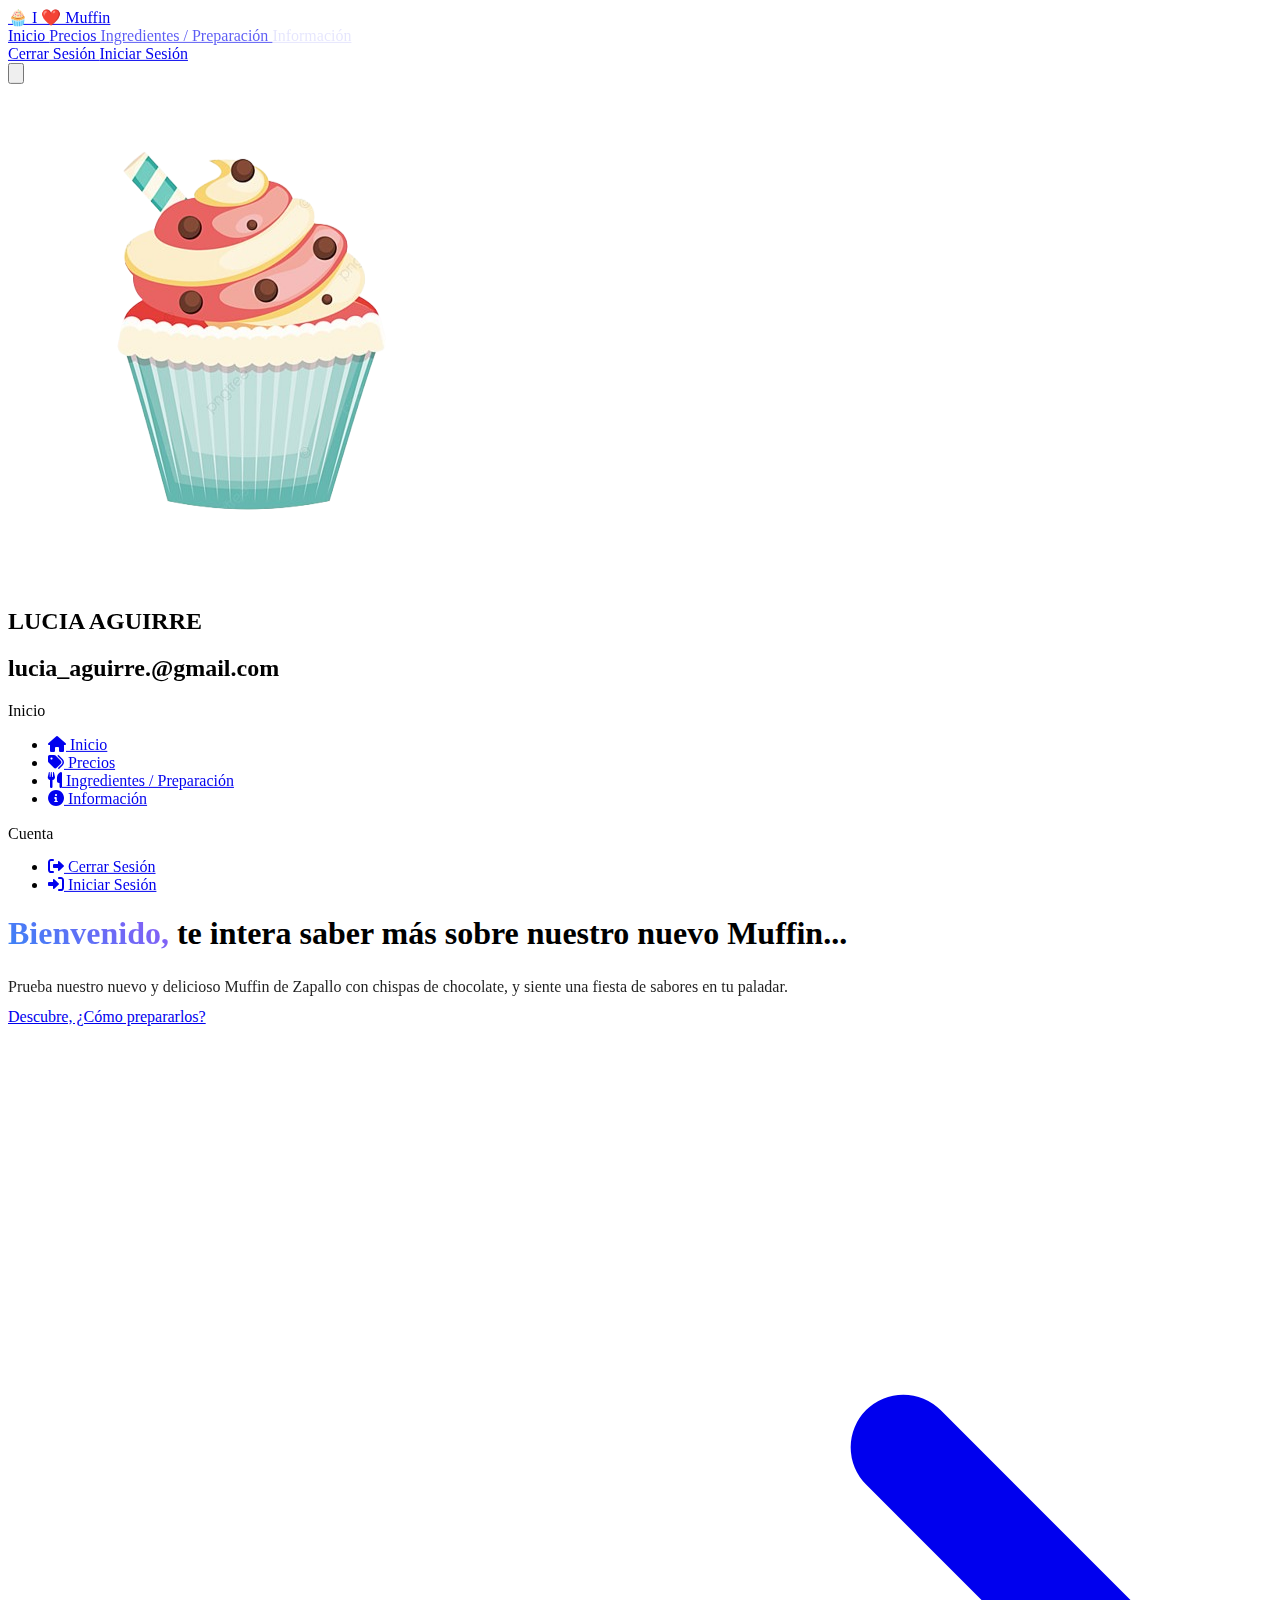
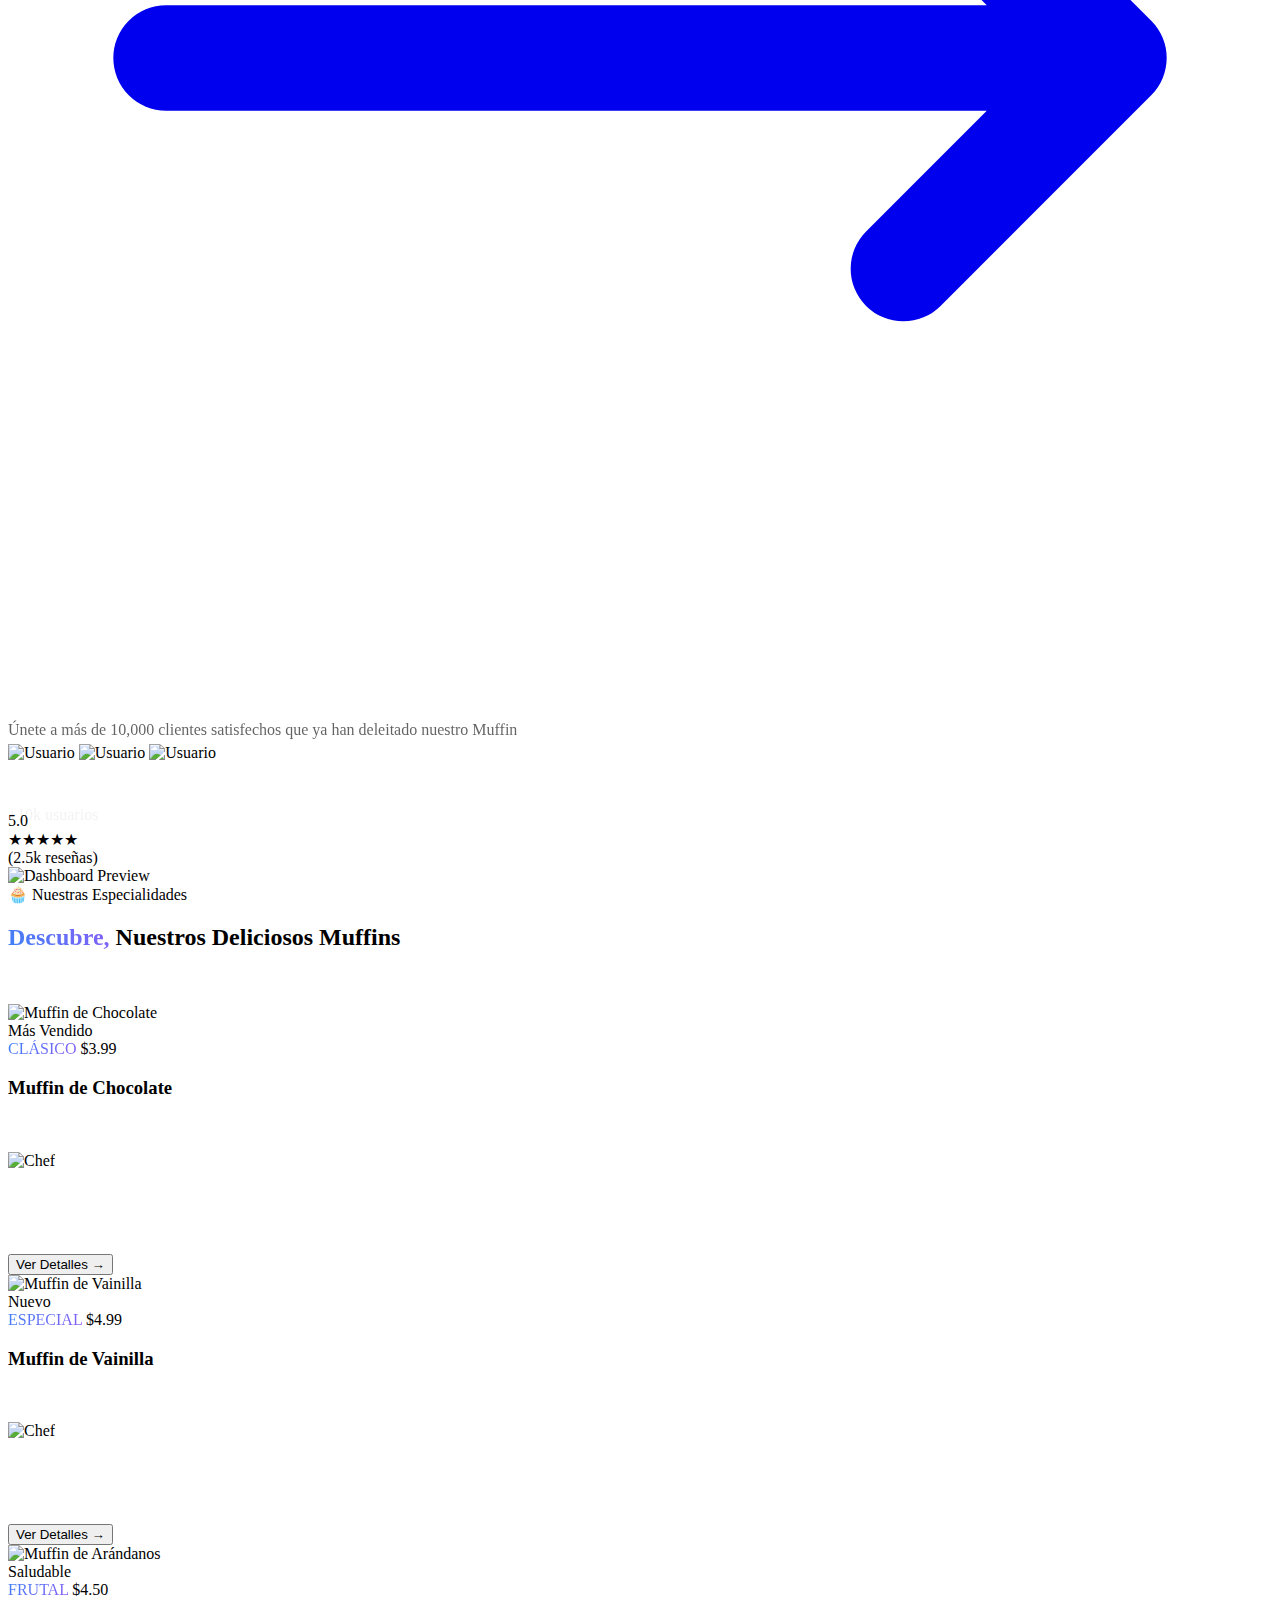
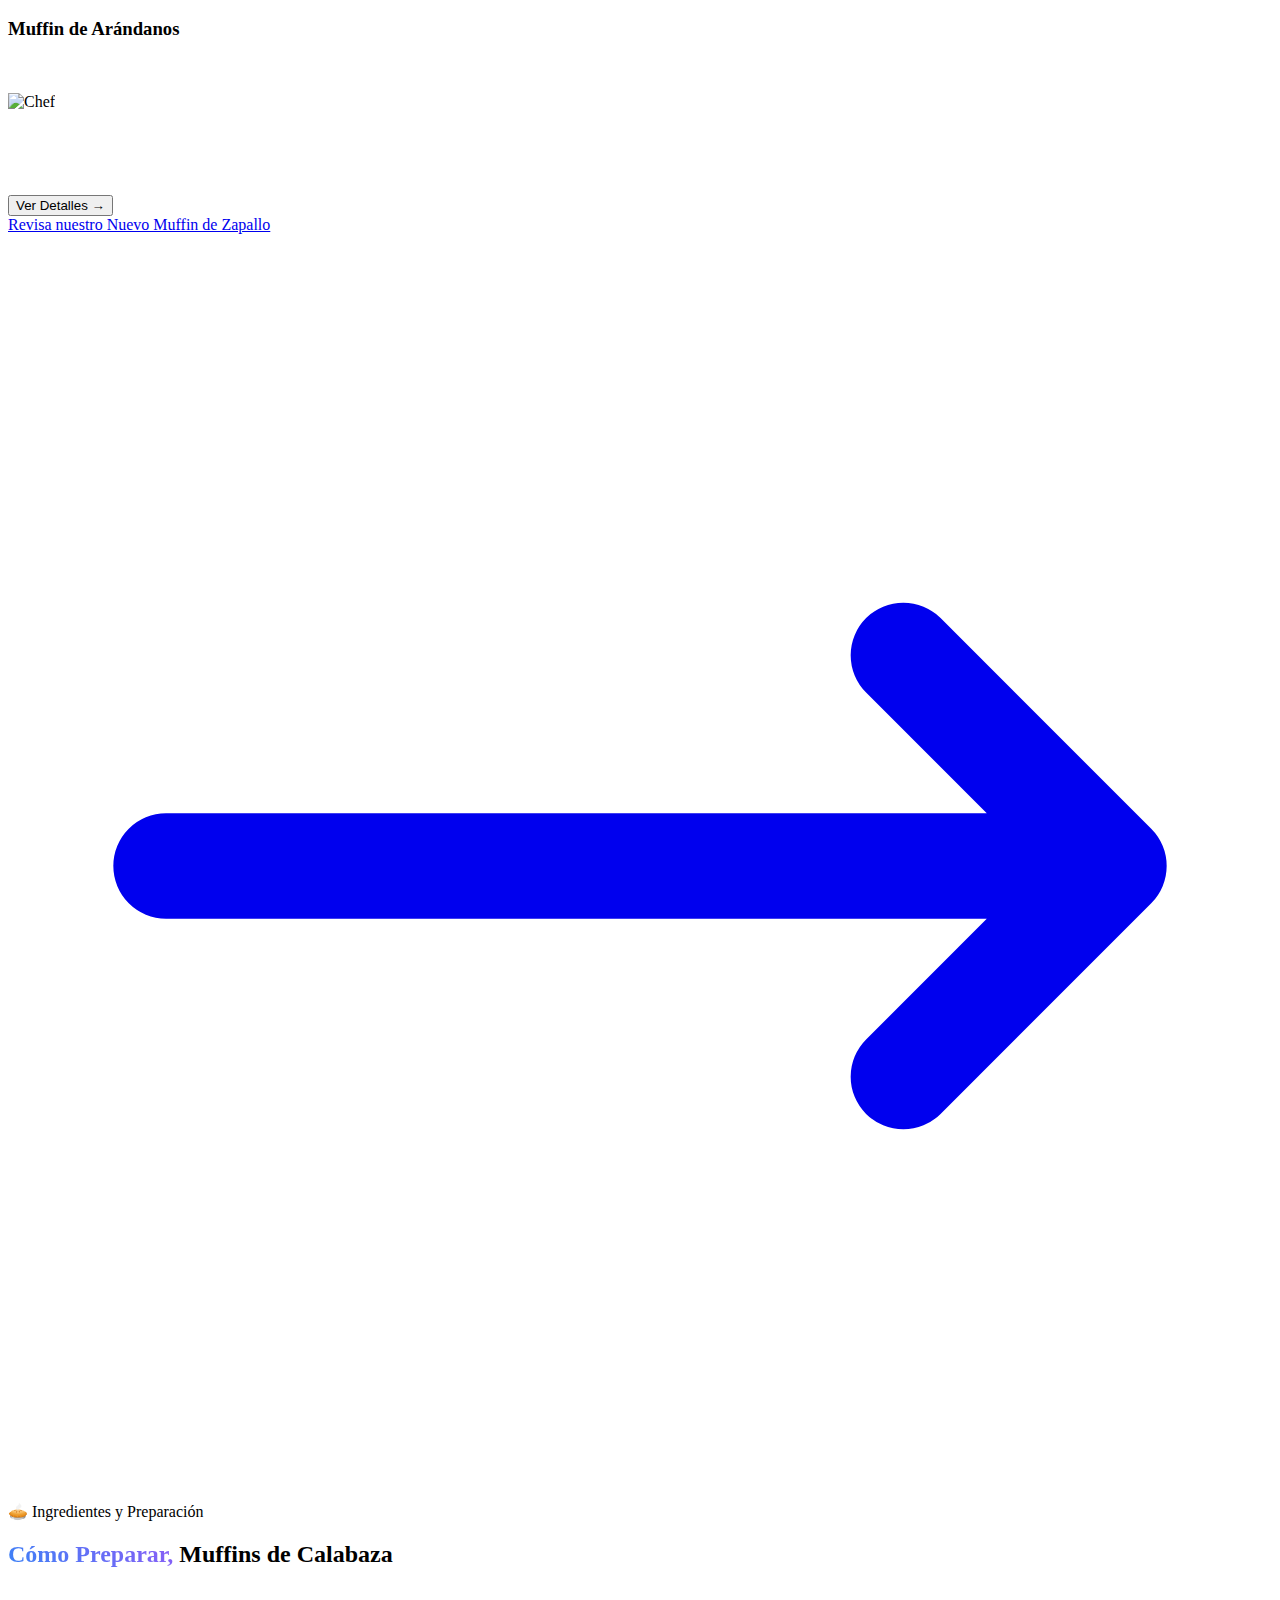
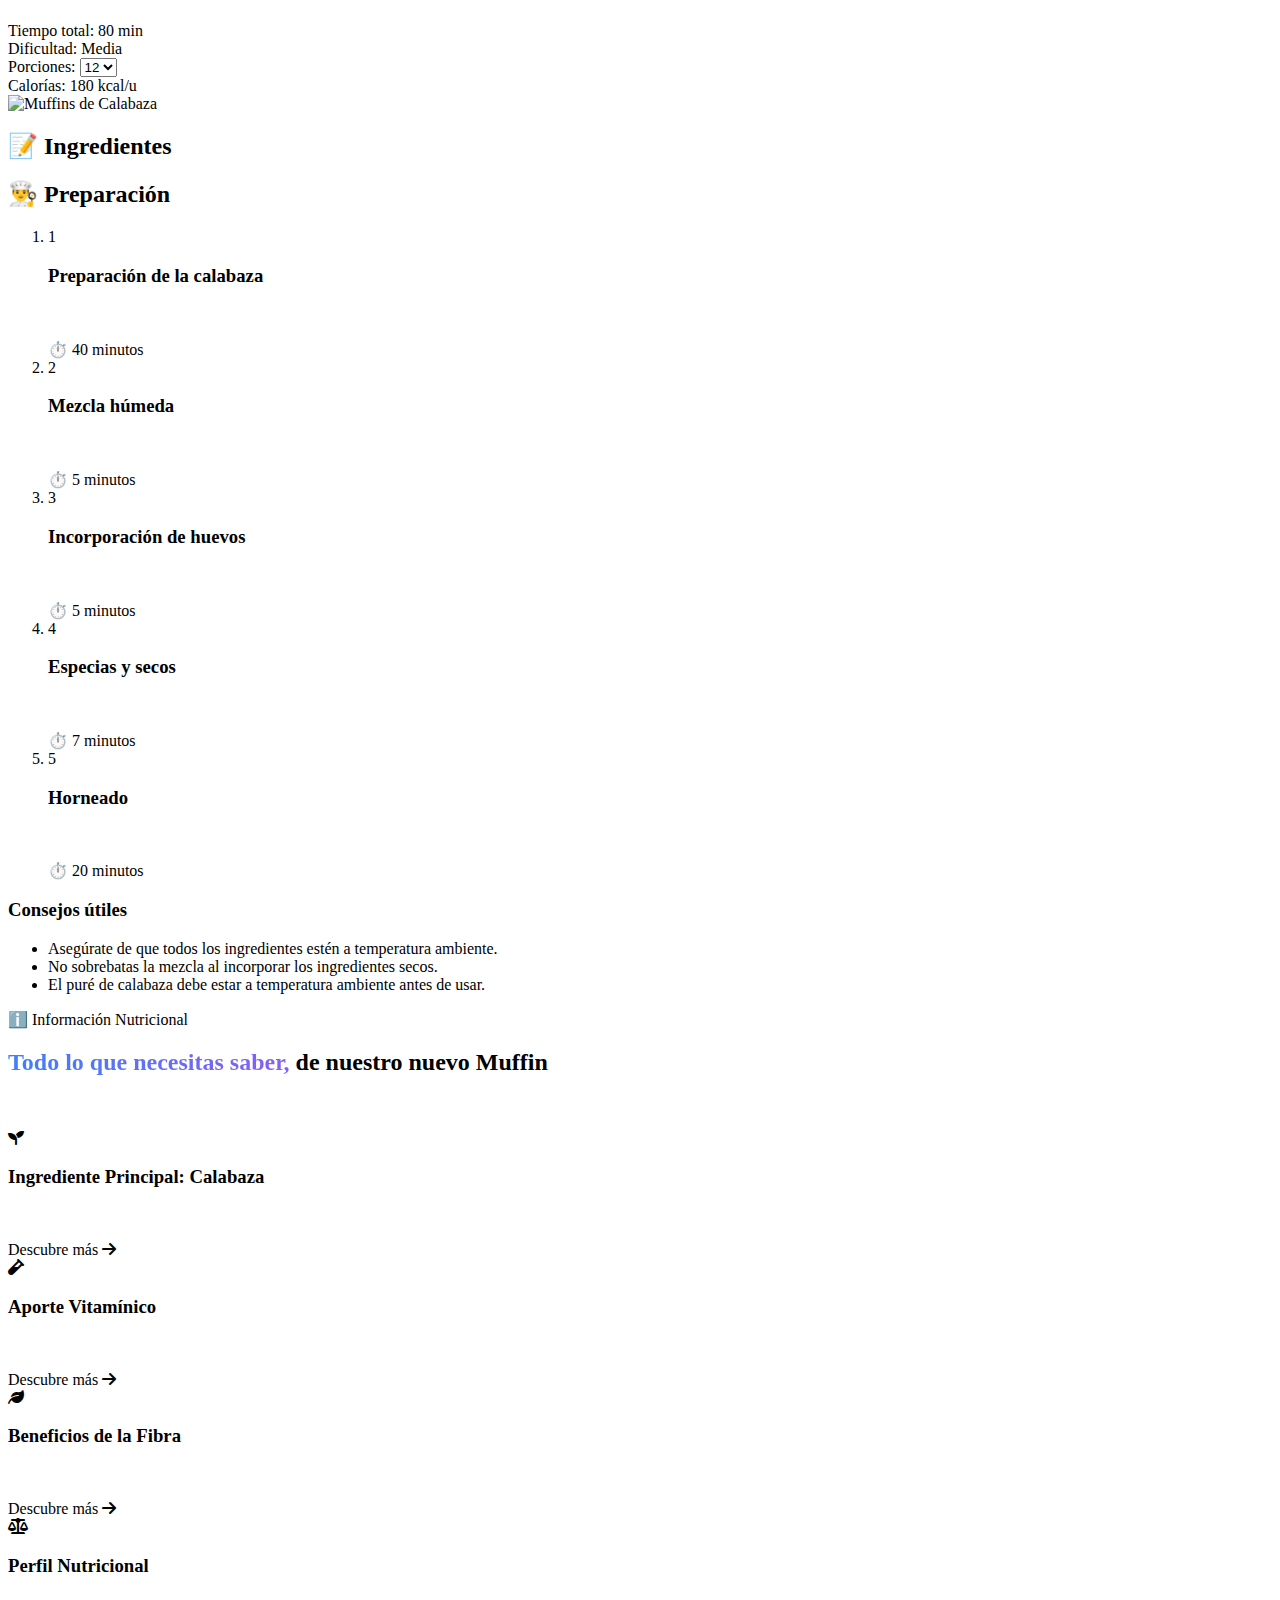
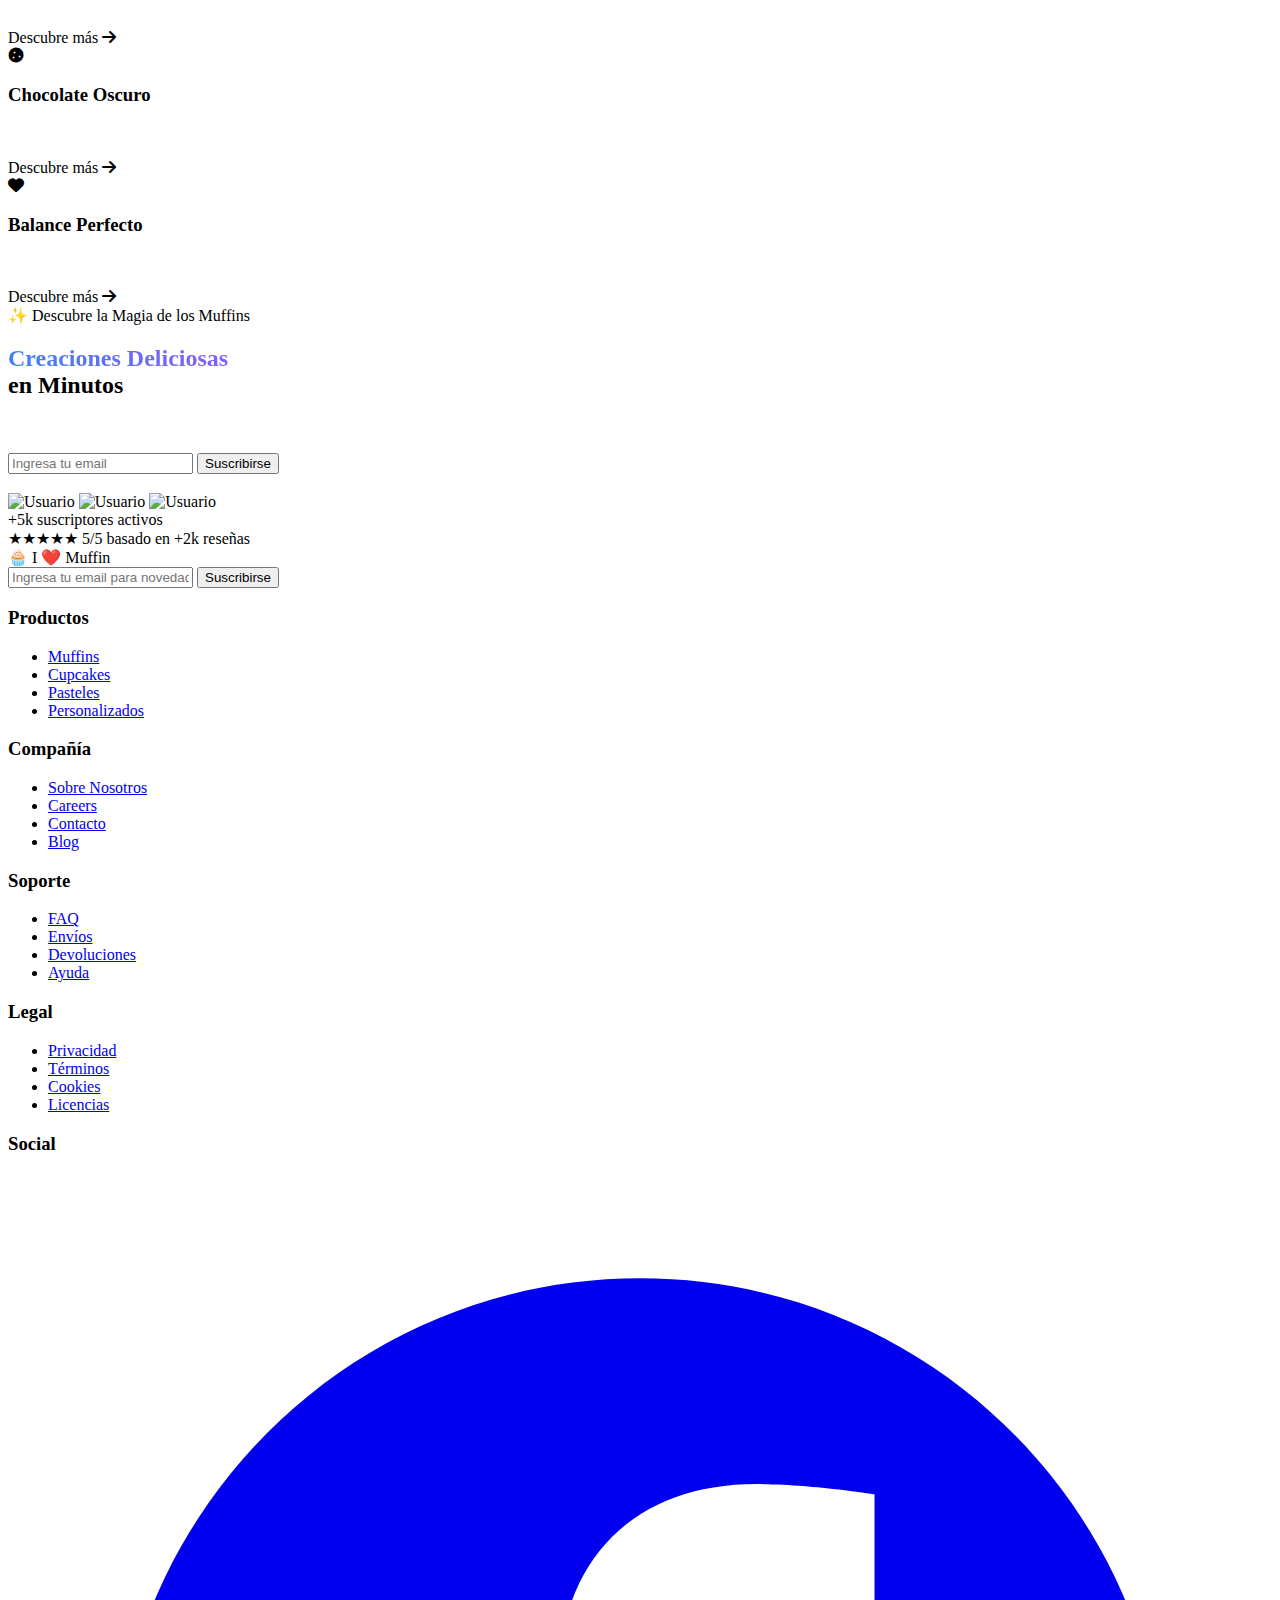
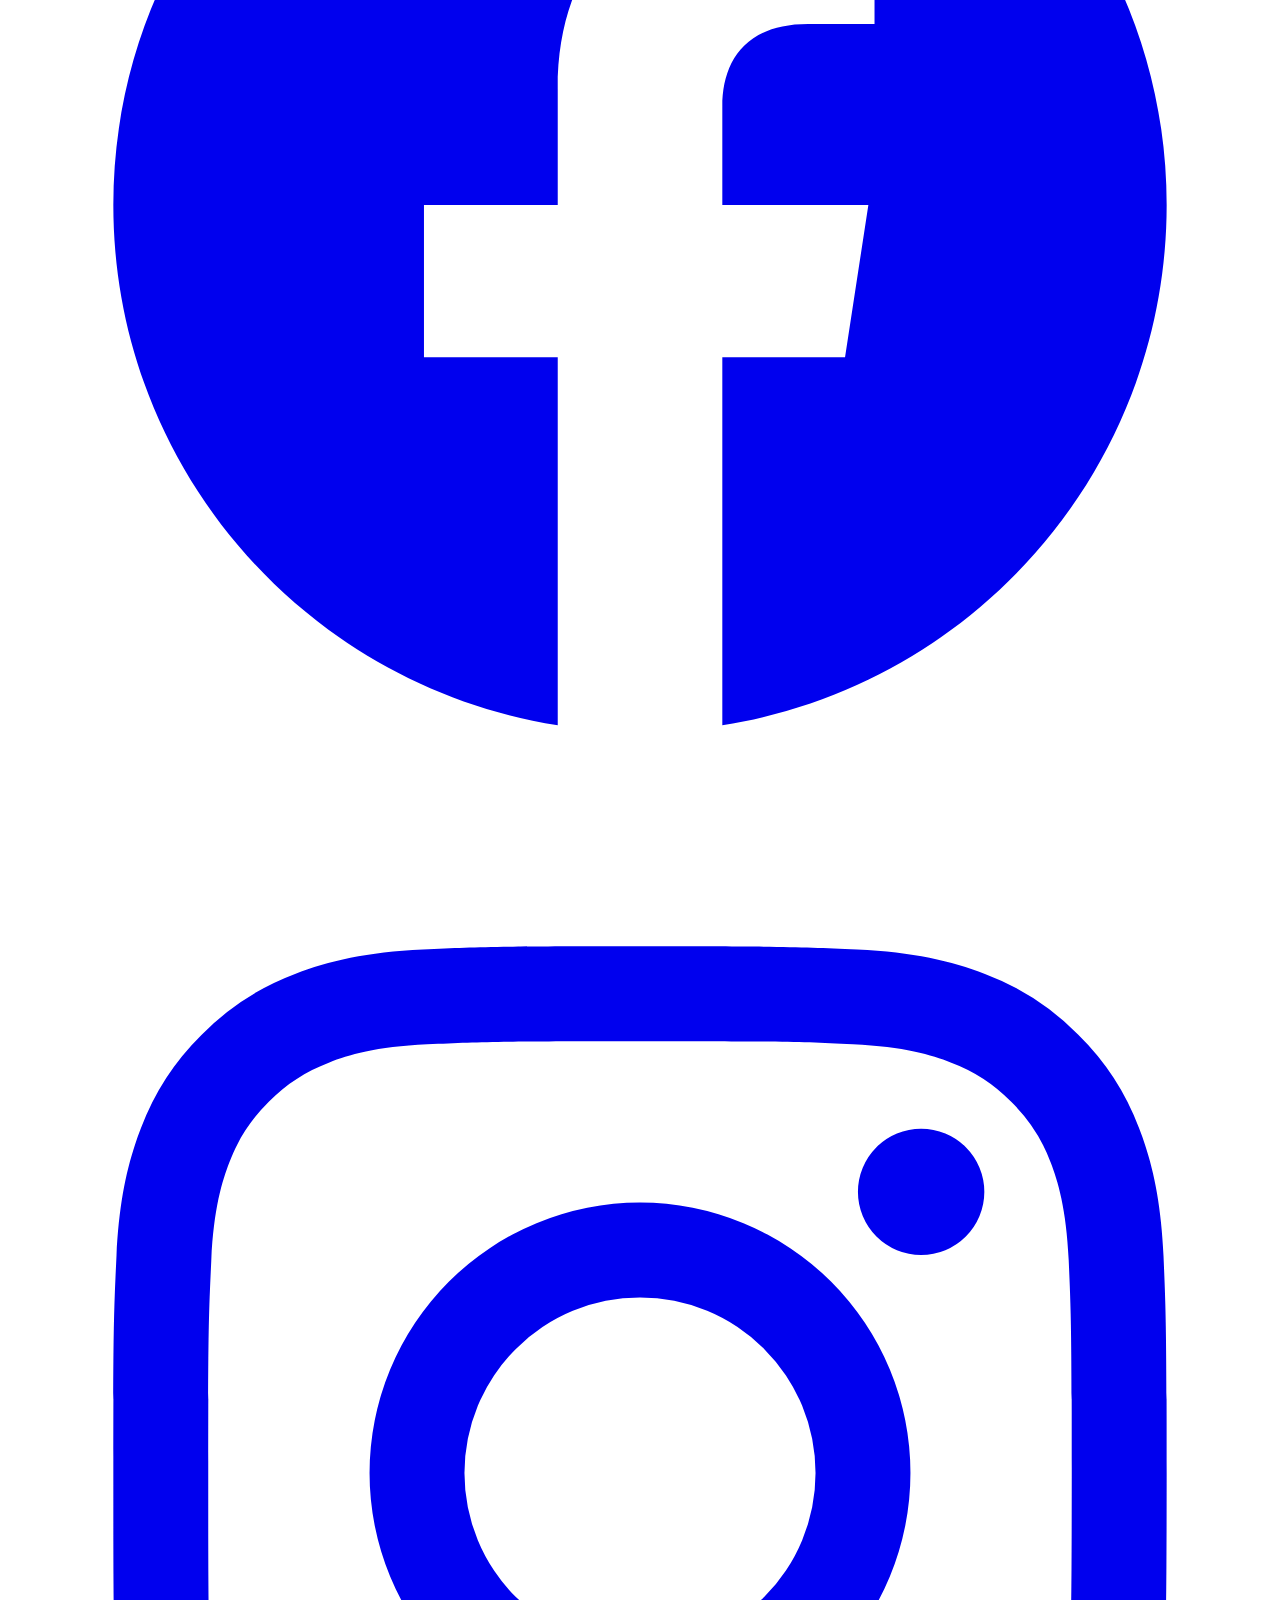
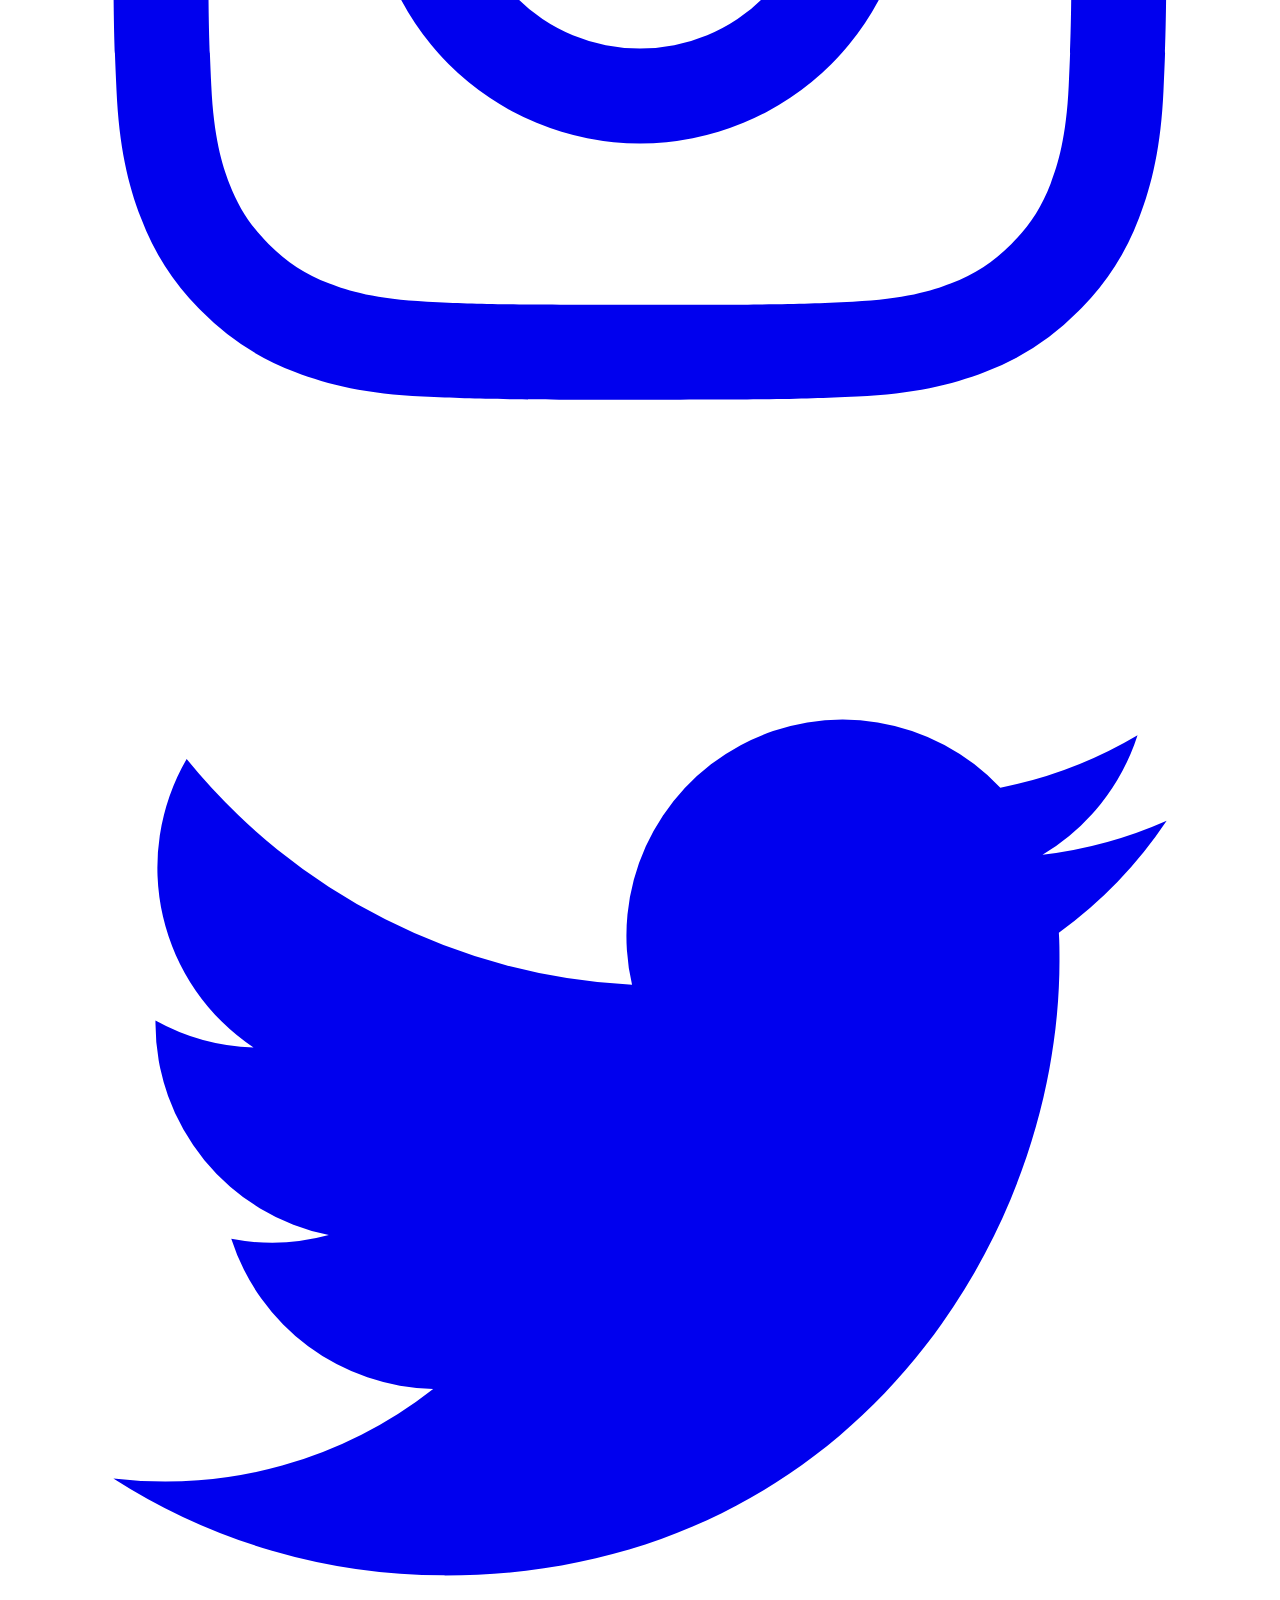
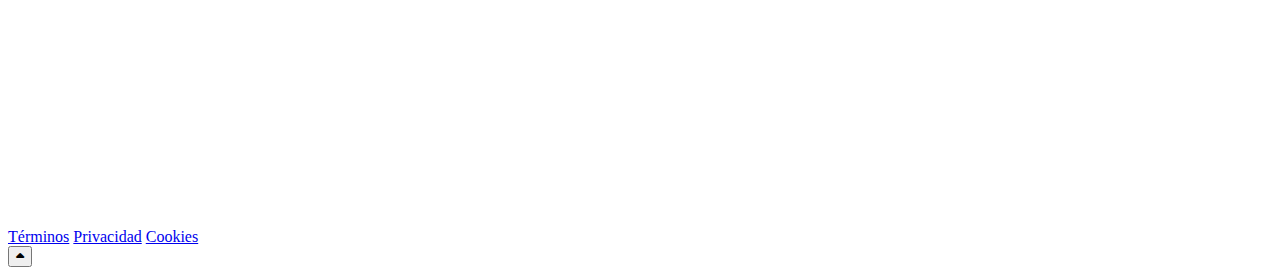
==== index.html @ 2d6c1b5c "Página Web Muffin Zapallo" ====
<!DOCTYPE html>
<html lang="es">

<head>
    <meta charset="UTF-8">
    <meta name="viewport" content="width=device-width, initial-scale=1.0">
    <title>Muffin Gourmet de Zapallo | Innovación Alimentaria</title>
    <link href="https://cdn.jsdelivr.net/npm/tailwindcss@2.2.19/dist/tailwind.min.css" rel="stylesheet">
    <link href="https://fonts.googleapis.com/css2?family=Inter:wght@300;400;600;700&display=swap" rel="stylesheet">
    <script src="https://cdn.jsdelivr.net/npm/aos@2.3.4/dist/aos.js"></script>
    <link href="https://cdn.jsdelivr.net/npm/aos@2.3.4/dist/aos.css" rel="stylesheet">
    <script src="https://cdn.jsdelivr.net/npm/feather-icons/dist/feather.min.js"></script>
    <script src="https://cdnjs.cloudflare.com/ajax/libs/gsap/3.12.2/gsap.min.js"></script>
    <link rel="stylesheet" href="https://cdnjs.cloudflare.com/ajax/libs/font-awesome/6.0.0-beta3/css/all.min.css">
    <script src="https://cdn.tailwindcss.com"></script>
    <script src="https://cdnjs.cloudflare.com/ajax/libs/font-awesome/6.4.0/js/all.min.js"></script>
    <link rel="icon" href="/img/logo.png" type="image/x-icon">
    <link rel="stylesheet" href="style.css">

</head>

<body>
    <!-- Navigation -->
    <section>
        <nav class="font-inter fixed w-full z-50 transition-all duration-300" id="navbar">
            <div class="mx-auto max-w-7xl px-4 sm:px-6 lg:px-8">
                <div class="flex h-16 items-center justify-between">
                    <!-- Logo Section -->
                    <div class="flex-shrink-0">
                        <a href="/index.html" class="flex items-center space-x-2">
                            <span class="text-2xl">🧁</span>
                            <span class="font-bold bg-gradient-to-r from-blue-600 to-purple-600 bg-clip-text text-transparent">
                                I ❤️ Muffin
                            </span>
                        </a>
                    </div>
    
                    <!-- Desktop Navigation -->
                    <div class="hidden lg:flex lg:space-x-8">
                        <a href="/index.html" class="nav-link px-3 py-2 text-sm font-medium text-gray-700 hover:text-gray-900">
                            Inicio
                        </a>
                        <a href="#Precios" class="nav-link px-3 py-2 text-sm font-medium text-gray-700 hover:text-gray-900">
                            Precios
                        </a>
                        <a href="#IngredientesPreparacion" class="nav-link px-3 py-2 text-sm font-medium text-gray-700 hover:text-gray-900">
                            Ingredientes / Preparación
                        </a>
                        <a href="#Informacion" class="nav-link px-3 py-2 text-sm font-medium text-gray-700 hover:text-gray-900">
                            Información
                        </a>
                    </div>
    
                    <!-- Auth Buttons -->
                    <div class="hidden lg:flex lg:items-center lg:space-x-4">
                        <a href="/login.html" 
                           class="text-sm font-medium text-gray-700 hover:text-gray-900 transition duration-150 ease-in-out">
                            Cerrar Sesión
                        </a>
                        <a href="/login.html" 
                           class="rounded-full bg-gradient-to-r from-pink-400 to-purple-400 px-4 py-2 text-sm font-medium text-white hover:opacity-90 transition duration-150 ease-in-out shadow-md hover:shadow-lg">
                            Iniciar Sesión
                        </a>
                    </div>
    
                    <!-- Mobile menu button -->
                    <div class="flex lg:hidden">
                        <button type="button" 
                                class="inline-flex items-center justify-center rounded-md p-2 text-gray-700 hover:bg-gray-100 hover:text-gray-900 transition-all duration-300"
                                onclick="toggleMobileMenu()" id="menu-button">
                            <svg id="menu-icon" class="h-6 w-6" fill="none" viewBox="0 0 24 24" stroke="currentColor">
                                <path stroke-linecap="round" stroke-linejoin="round" stroke-width="2" d="M4 6h16M4 12h16m-7 6h7"/>
                            </svg>
                        </button>
                    </div>
                </div>
            </div>
            
            <!-- Mobile menu -->
            <aside class="hidden fixed left-0 top-0 z-50 h-screen w-70 bg-white/95 backdrop-blur-md rounded-r-3xl border-r border-gray-100" id="mobile-menu">
                <div class="p-4 mb-6">
                    <div class="flex items-center mb-3">
                        <div class="relative">
                        <img src="/img/logo.png" alt="Profile" class="w-10 h-10 rounded-full bg-gray-100 object-cover float-animation relative"/>
                        <div class="absolute bottom-0 right-0 w-2.5 h-2.5 bg-green-500 border-2 border-white rounded-full float-animation relative"></div>
                        </div>
                        <div class="ml-3">
                        <h2 class="text-sm font-medium text-gray-900">LUCIA AGUIRRE</h2>
                        <h2 class="text-sm font-medium text-gray-900">lucia_aguirre.@gmail.com</h2>
                        </div>
                    </div>
                </div>

                <div class="mb-6" onclick="closeMobileMenu()">
                    <p class="px-3 mb-3 text-xs font-medium text-gray-500 uppercase">Inicio</p>
                    <ul class="space-y-1">
                        <li>
                            <a href="/index.html" 
                            class="flex items-center px-3 py-2 text-sm font-medium text-gray-900 rounded-lg group transition-colors">
                            <i class="fas fa-home w-5 h-5 text-gray-500 mr-3 group-hover:text-blue-600"></i>
                            Inicio
                            </a>
                        </li>
                        <li>
                            <a href="#Precios" 
                            class="flex items-center px-3 py-2 text-sm font-medium text-gray-900 rounded-lg group transition-colors">
                            <i class="fas fa-tags w-5 h-5 text-gray-500 mr-3 group-hover:text-blue-600"></i>
                            Precios
                            </a>
                        </li>
                        <li>
                            <a href="#IngredientesPreparacion" 
                            class="flex items-center px-3 py-2 text-sm font-medium text-gray-900 rounded-lg group transition-colors">
                            <i class="fas fa-utensils w-5 h-5 text-gray-500 mr-3 group-hover:text-blue-600"></i>
                            Ingredientes / Preparación
                            </a>
                        </li>
                        <li>
                            <a href="#Informacion" 
                            class="flex items-center px-3 py-2 text-sm font-medium text-gray-900 rounded-lg group transition-colors">
                            <i class="fas fa-info-circle w-5 h-5 text-gray-500 mr-3 group-hover:text-blue-600"></i>
                            Información
                            </a>
                        </li>                        
                    </ul>
                </div>
            
                <div>
                    <p class="px-3 mb-3 text-xs font-medium text-gray-500 uppercase">Cuenta</p>
                    <ul class="space-y-1">
                    <li>
                        <a href="/login.html" 
                        class="flex items-center px-3 py-2 text-sm font-medium text-gray-900 rounded-lg group transition-colors">
                        <i class="fas fa-sign-out-alt w-5 h-5 text-gray-500 mr-3 group-hover:text-blue-600"></i>
                        Cerrar Sesión
                        </a>
                    </li>
                    <li>
                        <a href="/login.html" 
                        class="flex items-center px-3 py-2 text-sm font-medium text-gray-900 rounded-lg group transition-colors">
                        <i class="fas fa-sign-in-alt w-5 h-5 text-gray-500 mr-3 group-hover:text-blue-600"></i>
                        Iniciar Sesión
                        </a>
                    </li>          
                    </ul>
                </div>
            </aside>
        </nav>
    </section>

    <!-- Hero Section -->
    <header class="bg-gradient-to-br from-brown-50 to-yellow-100">
        <div class="absolute inset-0 overflow-hidden pointer-events-none">
            <div class="absolute -top-32 -left-32 w-96 h-96 bg-emerald-200 rounded-full mix-blend-multiply filter blur-3xl opacity-30 animate-pulse"></div>
            <div class="absolute top-1/2 -right-32 w-96 h-96 bg-pink-200 rounded-full mix-blend-multiply filter blur-3xl opacity-30 animate-pulse"></div>
            <div class="absolute bottom-0 left-1/4 w-96 h-96 bg-rose-200 rounded-full mix-blend-multiply filter blur-3xl opacity-30 animate-pulse"></div>
        </div>
        <div class="mx-auto w-full max-w-7xl px-5 py-16 md:px-10 md:py-24">
            <div class="grid items-center gap-8 sm:gap-20 lg:grid-cols-2">
                <div class="flex flex-col relative">
                    <div class="absolute -top-20 -left-0 w-20 h-20 bg-blue-100 rounded-full opacity-50 blur-xl"></div>
                    <div class="absolute -bottom-4 right-10 w-20 h-20 bg-purple-100 rounded-full opacity-50 blur-xl"></div>
                    
                    <!-- Círculos de colores adicionales en la parte superior -->
                    <div class="absolute -top-24 left-20 w-24 h-24 bg-red-200 rounded-full opacity-50 blur-xl"></div>
                    <div class="absolute top-10 right-0 w-28 h-28 bg-green-200 rounded-full opacity-50 blur-xl"></div>
                    <div class="absolute -bottom-10 left-10 w-16 h-16 bg-orange-200 rounded-full opacity-50 blur-xl"></div>
    
                    <!-- Luces en las esquinas inferiores -->
                    <div class="absolute bottom-10 left-10 w-16 h-16 bg-yellow-300 rounded-full opacity-50 blur-xl"></div>
                    <div class="absolute bottom-10 right-10 w-16 h-16 bg-pink-300 rounded-full opacity-50 blur-xl"></div>
    
                    <h1 class="mb-6 text-4xl font-bold md:text-6xl lg:text-7xl">
                        <span class="gradient-text">Bienvenido,</span> te intera saber más sobre nuestro nuevo Muffin...
                    </h1>
                    
                    <p class="mb-6 max-w-lg text-base text-gray-600 sm:text-xl md:mb-10 lg:mb-12">
                        Prueba nuestro nuevo y delicioso Muffin de Zapallo con chispas de chocolate, y siente una fiesta de sabores en tu paladar.
                    </p>
                    
                    <div class="flex flex-wrap gap-4 mb-10">
                        <a href="#IngredientesPreparacion" class="inline-flex items-center justify-center rounded-xl bg-pink-400 px-8 py-4 text-center font-semibold text-white transition duration-300 hover:bg-pink-500 hover:shadow-lg">
                            Descubre, ¿Cómo prepararlos?
                            <svg class="ml-2 w-5 h-5" fill="none" stroke="currentColor" viewBox="0 0 24 24">
                                <path stroke-linecap="round" stroke-linejoin="round" stroke-width="2" d="M17 8l4 4m0 0l-4 4m4-4H3"/>
                            </svg>
                        </a>
                    </div>
                    
                    <div class="rounded-xl bg-white p-6 shadow-lg">
                        <p class="mb-4 text-sm text-gray-600">
                            Únete a más de 10,000 clientes satisfechos que ya han deleitado nuestro Muffin
                        </p>
                        <div class="flex flex-wrap items-center gap-6">
                            <div class="flex items-center gap-2">
                                <div class="flex -space-x-2">
                                    <img src="https://encrypted-tbn0.gstatic.com/images?q=tbn:ANd9GcTumr-ynIsoOEzb29PmGsYo5Dfem9Yio8dC8Q&s" alt="Usuario" class="h-8 w-8 rounded-full border-2 border-white object-cover"/>
                                    <img src="https://pymstatic.com/5844/conversions/personas-emocionales-wide_webp.webp" alt="Usuario" class="h-8 w-8 rounded-full border-2 border-white object-cover"/>
                                    <img src="https://www.hola.com/horizon/landscape/6a53cd5134b2-getty-chica-feliz-t.jpg?im=Resize=(640),type=downsize" alt="Usuario" class="h-8 w-8 rounded-full border-2 border-white object-cover"/>
                                </div>
                                <p class="text-sm font-bold text-gray-800">+10k usuarios</p>
                            </div>
                            <div class="flex items-center gap-1">
                                <span class="text-lg font-bold text-gray-800">5.0</span>
                                <div class="flex text-yellow-400">
                                    ★★★★★
                                </div>
                                <span class="text-sm text-gray-600">(2.5k reseñas)</span>
                            </div>
                        </div>
                    </div>
                </div>
                
                <div class="relative">
                    <div class="absolute inset-0 bg-gradient-to-tr from-blue-50 to-purple-50 rounded-3xl transform rotate-3"></div>
                    <img src="https://megustacomersano.com/wp-content/uploads/2022/11/Muffins-Pastel-de-Calabaza-1.jpeg" alt="Dashboard Preview" 
                         class="float-animation relative rounded-3xl shadow-2xl w-full object-cover"/>
                </div>
            </div>
        </div>
    </header>

    <!-- Precios -->
    <section class="relative overflow-hidden">
        <!-- Círculos difuminados decorativos -->
        <div class="absolute inset-0 overflow-hidden pointer-events-none">
            <div class="absolute -top-32 -left-32 w-96 h-96 bg-blue-200 rounded-full mix-blend-multiply filter blur-3xl opacity-30"></div>
            <div class="absolute top-32 -right-32 w-96 h-96 bg-purple-200 rounded-full mix-blend-multiply filter blur-3xl opacity-30"></div>
            <div class="absolute bottom-0 left-1/2 transform -translate-x-1/2 w-96 h-96 bg-pink-200 rounded-full mix-blend-multiply filter blur-3xl opacity-30"></div>
        </div>
    
        <div id="Precios" class="relative mx-auto w-full max-w-7xl px-5 py-16 md:px-10 md:py-24">
            <div class="flex flex-col items-center">
                <div class="mb-6 inline-block rounded-full bg-gray-100/80 backdrop-blur-sm px-4 py-1.5 text-sm font-semibold">
                    🧁 Nuestras Especialidades
                </div>

                <h2 class="text-center text-3xl font-bold md:text-5xl bg-gradient-to-r from-gray-800 to-gray-600 bg-clip-text text-transparent">
                    <span class="gradient-text">Descubre,</span> Nuestros Deliciosos Muffins
                </h2>

                <p class="mb-8 mt-4 text-center text-base text-gray-600 max-w-xl">
                    Elaborados con los mejores ingredientes y horneados con amor. Cada muffin es una experiencia única de sabor.
                </p>
                <div class="grid gap-8 sm:grid-cols-2 md:grid-cols-3 w-full mb-12">
                    <div class="card group bg-white rounded-2xl overflow-hidden shadow-md">
                        <div class="relative overflow-hidden">
                            <div class="aspect-w-16 aspect-h-12 overflow-hidden">
                                <img src="https://cdn0.recetasgratis.net/es/posts/5/9/7/muffins_de_chocolate_con_chispas_60795_600.jpg" alt="Muffin de Chocolate"
                                    class="image-zoom w-full h-64 object-cover" />
                            </div>
                            <div class="hover-overlay absolute inset-0 bg-gradient-to-t from-black/60 to-transparent opacity-0 transition-opacity">
                                <div class="absolute bottom-4 left-4 right-4">
                                    <span class="text-white text-sm font-medium px-3 py-1 rounded-full bg-blue-600/80">
                                        Más Vendido
                                    </span>
                                </div>
                            </div>
                        </div>
                        
                        <div class="p-6">
                            <div class="flex items-center gap-2 mb-4">
                                <span class="tag text-sm font-semibold">CLÁSICO</span>
                                <span class="h-1 w-1 rounded-full bg-gray-300"></span>
                                <span class="text-sm text-gray-500">$3.99</span>
                            </div>
                            
                            <h3 class="mb-4 text-xl font-bold text-gray-900">Muffin de Chocolate</h3>
                            <p class="mb-6 text-base text-gray-600">
                                Delicioso muffin con chocolate belga de primera calidad y trozos de chocolate negro.
                            </p>
                            
                            <div class="flex items-center justify-between">
                                <div class="flex items-center gap-2">
                                    <img src="https://w7.pngwing.com/pngs/53/98/png-transparent-chef-s-uniform-french-cuisine-woman-restaurant-woman.png" alt="Chef" 
                                         class="w-8 h-8 rounded-full border-2 border-white shadow-sm" />
                                    <div>
                                        <p class="text-sm font-medium text-gray-900">Chef María</p>
                                        <p class="text-xs text-gray-500">Repostera Principal</p>
                                    </div>
                                </div>
                                <button class="text-blue-600 hover:text-blue-700 font-medium text-sm">
                                    Ver Detalles →
                                </button>
                            </div>
                        </div>
                    </div>

                    <div class="card group bg-white rounded-2xl overflow-hidden shadow-md">
                        <div class="relative overflow-hidden">
                            <div class="aspect-w-16 aspect-h-12 overflow-hidden">
                                <img src="https://lepasteleria.com/wp-content/uploads/media/muffins-de-vainilla/muffins-de-vainilla-imagen-destacada.jpg" alt="Muffin de Vainilla"
                                    class="image-zoom w-full h-64 object-cover" />
                            </div>
                            <div class="hover-overlay absolute inset-0 bg-gradient-to-t from-black/60 to-transparent opacity-0 transition-opacity">
                                <div class="absolute bottom-4 left-4 right-4">
                                    <span class="text-white text-sm font-medium px-3 py-1 rounded-full bg-purple-600/80">
                                        Nuevo
                                    </span>
                                </div>
                            </div>
                        </div>
                        
                        <div class="p-6">
                            <div class="flex items-center gap-2 mb-4">
                                <span class="tag text-sm font-semibold">ESPECIAL</span>
                                <span class="h-1 w-1 rounded-full bg-gray-300"></span>
                                <span class="text-sm text-gray-500">$4.99</span>
                            </div>
                            
                            <h3 class="mb-4 text-xl font-bold text-gray-900">Muffin de Vainilla</h3>
                            <p class="mb-6 text-base text-gray-600">
                                Suave muffin de vainilla con interior cremoso y cobertura de azúcar glass.
                            </p>
                            
                            <div class="flex items-center justify-between">
                                <div class="flex items-center gap-2">
                                    <img src="https://w7.pngwing.com/pngs/220/390/png-transparent-man-wearing-chef-chef-s-uniform-cook-restaurant-food-chef-beer.png" alt="Chef" 
                                         class="w-8 h-8 rounded-full border-2 border-white shadow-sm" />
                                    <div>
                                        <p class="text-sm font-medium text-gray-900">Chef Carlos</p>
                                        <p class="text-xs text-gray-500">Especialista</p>
                                    </div>
                                </div>
                                <button class="text-blue-600 hover:text-blue-700 font-medium text-sm">
                                    Ver Detalles →
                                </button>
                            </div>
                        </div>
                    </div>

                    <div class="card group bg-white rounded-2xl overflow-hidden shadow-md">
                        <div class="relative overflow-hidden">
                            <div class="aspect-w-16 aspect-h-12 overflow-hidden">
                                <img src="https://deliciaskitchen.b-cdn.net/wp-content/uploads/2022/02/muffins-de-arandanos-receta-facil-y-sana.jpg" alt="Muffin de Arándanos"
                                    class="image-zoom w-full h-64 object-cover" />
                            </div>
                            <div class="hover-overlay absolute inset-0 bg-gradient-to-t from-black/60 to-transparent opacity-0 transition-opacity">
                                <div class="absolute bottom-4 left-4 right-4">
                                    <span class="text-white text-sm font-medium px-3 py-1 rounded-full bg-green-600/80">
                                        Saludable
                                    </span>
                                </div>
                            </div>
                        </div>
                        
                        <div class="p-6">
                            <div class="flex items-center gap-2 mb-4">
                                <span class="tag text-sm font-semibold">FRUTAL</span>
                                <span class="h-1 w-1 rounded-full bg-gray-300"></span>
                                <span class="text-sm text-gray-500">$4.50</span>
                            </div>
                            
                            <h3 class="mb-4 text-xl font-bold text-gray-900">Muffin de Arándanos</h3>
                            <p class="mb-6 text-base text-gray-600">
                                Muffin integral con arándanos frescos y un toque de limón.
                            </p>
                            
                            <div class="flex items-center justify-between">
                                <div class="flex items-center gap-2">
                                    <img src="https://statics.lasinnovadoras.com/2023/11/crop/656473872ce7e__800x578.jpeg" alt="Chef" 
                                         class="w-8 h-8 rounded-full border-2 border-white shadow-sm" />
                                    <div>
                                        <p class="text-sm font-medium text-gray-900">Chef Ana</p>
                                        <p class="text-xs text-gray-500">Pastelera</p>
                                    </div>
                                </div>
                                <button class="text-blue-600 hover:text-blue-700 font-medium text-sm">
                                    Ver Detalles →
                                </button>
                            </div>
                        </div>
                    </div>
                </div>

                <a href="#IngredientesPreparacion" 
                   class="group relative inline-flex items-center justify-center rounded-full bg-gradient-to-r from-blue-600 to-purple-600 px-8 py-4 text-lg font-bold text-white shadow-lg transition-transform hover:transform hover:scale-105">
                    Revisa nuestro Nuevo Muffin de Zapallo
                    <svg class="ml-2 w-5 h-5 transition-transform group-hover:translate-x-1" fill="none" stroke="currentColor" viewBox="0 0 24 24">
                        <path stroke-linecap="round" stroke-linejoin="round" stroke-width="2" d="M17 8l4 4m0 0l-4 4m4-4H3"/>
                    </svg>
                </a>
            </div>
        </div>
    </section>
    
    <!-- Ingredientes / Preparación -->
    <section class="relative overflow-hidden">
        <div class="absolute inset-0 overflow-hidden pointer-events-none">
            <div class="absolute -top-32 -left-32 w-96 h-96 bg-orange-200 rounded-full mix-blend-multiply filter blur-3xl opacity-30"></div>
            <div class="absolute top-1/2 -right-32 w-96 h-96 bg-yellow-200 rounded-full mix-blend-multiply filter blur-3xl opacity-30"></div>
            <div class="absolute bottom-0 left-1/4 w-96 h-96 bg-pink-200 rounded-full mix-blend-multiply filter blur-3xl opacity-30"></div>
        </div>
    
        <div id="IngredientesPreparacion" class="relative mx-auto w-full max-w-7xl px-5 py-16 md:px-10 md:py-24">
            <div class="flex flex-col items-center text-center relative">
                <div class="mb-6 inline-block rounded-full bg-gray-100/80 backdrop-blur-sm px-4 py-1.5 text-sm font-semibold">
                    🥧 Ingredientes y Preparación
                </div>
                <h2 class="text-center text-3xl font-bold md:text-5xl bg-gradient-to-r from-gray-800 to-gray-600 bg-clip-text text-transparent">
                    <span class="gradient-text">Cómo Preparar,</span> Muffins de Calabaza
                </h2>
                <p class="mb-12 mt-4 text-base text-gray-600 max-w-xl">
                    Sigue los pasos detallados para hacer estos deliciosos muffins, ideales para compartir o disfrutar en cualquier momento.
                </p>
            </div>

            <div class="grid grid-cols-1 md:grid-cols-4 gap-4 mb-12">
                <div class="bg-white/80 backdrop-blur-sm rounded-xl shadow-lg p-4 flex items-center transform hover:scale-105 transition-transform duration-300">
                    <i data-feather="clock" class="w-6 h-6 mr-3 text-orange-600"></i>
                    <span class="font-medium">Tiempo total: 80 min</span>
                </div>
                <div class="bg-white/80 backdrop-blur-sm rounded-xl shadow-lg p-4 flex items-center transform hover:scale-105 transition-transform duration-300">
                    <i data-feather="award" class="w-6 h-6 mr-3 text-orange-600"></i>
                    <span class="font-medium">Dificultad: Media</span>
                </div>
                <div class="bg-white/80 backdrop-blur-sm rounded-xl shadow-lg p-4 flex items-center transform hover:scale-105 transition-transform duration-300">
                    <i data-feather="users" class="w-6 h-6 mr-3 text-orange-600"></i>
                    <div class="flex items-center">
                        <span class="font-medium mr-2">Porciones:</span>
                        <select 
                            id="porcionesSelect"
                            class="bg-orange-50 rounded-lg border border-orange-200 px-3 py-1 font-medium focus:ring-2 focus:ring-orange-300 focus:outline-none"
                        >
                            <option value="6">6</option>
                            <option value="12" selected>12</option>
                            <option value="18">18</option>
                            <option value="24">24</option>
                        </select>
                    </div>
                </div>
                <div class="bg-white/80 backdrop-blur-sm rounded-xl shadow-lg p-4 flex items-center transform hover:scale-105 transition-transform duration-300">
                    <i data-feather="battery-charging" class="w-6 h-6 mr-3 text-orange-600"></i>
                    <span class="font-medium">Calorías: 180 kcal/u</span>
                </div>
            </div>
    
            <div class="grid md:grid-cols-2 gap-8 mb-12 p-5">
                <div class="relative group">
                    <div class="absolute inset-0 bg-gradient-to-tr from-orange-100 to-yellow-100 rounded-3xl transform rotate-3 group-hover:rotate-6 transition-transform duration-300"></div>
                    <img src="https://megustacomersano.com/wp-content/uploads/2022/11/Muffins-Pastel-de-Calabaza-1.jpeg" alt="Muffins de Calabaza" 
                        class="relative rounded-3xl shadow-2xl w-full h-full object-cover transform group-hover:scale-105 transition-transform duration-300"/>
                </div>
    
                <div class="bg-white/90 backdrop-blur-sm rounded-xl shadow-lg p-8">
                    <h2 class="text-2xl font-bold mb-6 text-gray-900 flex items-center">
                        <span class="w-8 h-8 bg-orange-100 rounded-lg flex items-center justify-center mr-3">
                            📝
                        </span>
                        Ingredientes
                    </h2>
                    <ul id="ingredientesList" class="space-y-3">
                    </ul>
                </div>
            </div>
    
            <div class="bg-white/90 backdrop-blur-sm rounded-xl shadow-lg p-8 mb-8">
                <h2 class="text-2xl font-bold mb-8 text-gray-900 flex items-center">
                    <span class="w-8 h-8 bg-orange-100 rounded-lg flex items-center justify-center mr-3">
                        👨‍🍳
                    </span>
                    Preparación
                </h2>
                <ol class="space-y-8">
                    <li class="flex group">
                        <span class="flex-shrink-0 w-10 h-10 rounded-xl bg-emerald-300 text-white flex items-center justify-center mr-4 transform group-hover:scale-110 transition-transform duration-300">1</span>
                        <div class="flex-1">
                            <h3 class="font-semibold text-lg mb-2 text-orange-600">Preparación de la calabaza</h3>
                            <p class="text-gray-600">Corta la calabaza en trozos y hornea a 180°C por 30-40 minutos hasta que esté tierna. Luego haz un puré suave.</p>
                            <span class="text-sm bg-orange-100 text-orange-600 px-3 py-1 rounded-full mt-2 inline-block">⏱️ 40 minutos</span>
                        </div>
                    </li>
                    <li class="flex group">
                        <span class="flex-shrink-0 w-10 h-10 rounded-xl bg-emerald-300 text-white flex items-center justify-center mr-4 transform group-hover:scale-110 transition-transform duration-300">2</span>
                        <div class="flex-1">
                            <h3 class="font-semibold text-lg mb-2 text-orange-600">Mezcla húmeda</h3>
                            <p class="text-gray-600">Bate el aceite con los azúcares hasta obtener una mezcla homogénea.</p>
                            <span class="text-sm bg-orange-100 text-orange-600 px-3 py-1 rounded-full mt-2 inline-block">⏱️ 5 minutos</span>
                        </div>
                    </li>
                    <li class="flex group">
                        <span class="flex-shrink-0 w-10 h-10 rounded-xl bg-emerald-300 text-white flex items-center justify-center mr-4 transform group-hover:scale-110 transition-transform duration-300">3</span>
                        <div class="flex-1">
                            <h3 class="font-semibold text-lg mb-2 text-orange-600">Incorporación de huevos</h3>
                            <p class="text-gray-600">Añade los huevos uno a uno, batiendo bien después de cada adición.</p>
                            <span class="text-sm bg-orange-100 text-orange-600 px-3 py-1 rounded-full mt-2 inline-block">⏱️ 5 minutos</span>
                        </div>
                    </li>
                    <li class="flex group">
                        <span class="flex-shrink-0 w-10 h-10 rounded-xl bg-emerald-300 text-white flex items-center justify-center mr-4 transform group-hover:scale-110 transition-transform duration-300">4</span>
                        <div class="flex-1">
                            <h3 class="font-semibold text-lg mb-2 text-orange-600">Especias y secos</h3>
                            <p class="text-gray-600">Incorpora las especias y luego los ingredientes secos tamizados gradualmente</p>
                            <span class="text-sm bg-orange-100 text-orange-600 px-3 py-1 rounded-full mt-2 inline-block">⏱️ 7 minutos</span>
                        </div>
                    </li>
                    <li class="flex group">
                        <span class="flex-shrink-0 w-10 h-10 rounded-xl bg-emerald-300 text-white flex items-center justify-center mr-4 transform group-hover:scale-110 transition-transform duration-300">5</span>
                        <div class="flex-1">
                            <h3 class="font-semibold text-lg mb-2 text-orange-600">Horneado</h3>
                            <p class="text-gray-600">IVierte en moldes y hornea a 170°C por 20 minutos o hasta que al insertar un palillo salga limpio.</p>
                            <span class="text-sm bg-orange-100 text-orange-600 px-3 py-1 rounded-full mt-2 inline-block">⏱️ 20 minutos</span>
                        </div>
                    </li>
                </ol>
            </div>

            <div class="bg-gradient-to-r from-pink-400 to-purple-400 rounded-xl p-6 shadow-lg">
                <div class="flex items-start space-x-4">
                    <div class="bg-white/20 rounded-lg p-2">
                        <i data-feather="info" class="w-6 h-6 text-white"></i>
                    </div>
                    <div>
                        <h3 class="font-semibold text-xl text-white mb-4">Consejos útiles</h3>
                        <ul class="space-y-3">
                            <li class="flex items-center text-white">
                                <span class="w-2 h-2 bg-white rounded-full mr-3"></span>
                                Asegúrate de que todos los ingredientes estén a temperatura ambiente.
                            </li>
                            <li class="flex items-center text-white">
                                <span class="w-2 h-2 bg-white rounded-full mr-3"></span>
                                No sobrebatas la mezcla al incorporar los ingredientes secos.
                            </li>
                            <li class="flex items-center text-white">
                                <span class="w-2 h-2 bg-white rounded-full mr-3"></span>
                                El puré de calabaza debe estar a temperatura ambiente antes de usar.
                            </li>
                        </ul>
                    </div>
                </div>
            </div>
        </div>
    </section>

    <!-- Información -->
    <section class="relative overflow-hidden">
        <!-- Círculos difuminados decorativos -->
        <div class="absolute inset-0 overflow-hidden pointer-events-none">
            <!-- Círculo verde para complementar la info nutricional -->
            <div class="absolute -top-32 -left-32 w-96 h-96 bg-emerald-200 rounded-full mix-blend-multiply filter blur-3xl opacity-30"></div>
            <!-- Círculo amarillo para las vitaminas -->
            <div class="absolute top-1/2 -right-32 w-96 h-96 bg-amber-200 rounded-full mix-blend-multiply filter blur-3xl opacity-30"></div>
            <!-- Círculo rosa para el balance -->
            <div class="absolute bottom-0 left-1/4 w-96 h-96 bg-rose-200 rounded-full mix-blend-multiply filter blur-3xl opacity-30"></div>
        </div>
    
        <div id="Informacion" class="relative mx-auto w-full max-w-7xl px-5 py-16 md:px-10 md:py-24">
            <div class="flex flex-col items-center text-center">
                <div class="mb-6 inline-block rounded-full bg-gray-100/80 backdrop-blur-sm px-4 py-1.5 text-sm font-semibold">
                    ℹ️ Información Nutricional
                </div>
                <h2 class="text-3xl font-bold md:text-5xl bg-gradient-to-r from-gray-800 to-gray-600 bg-clip-text text-transparent">
                    <span class="gradient-text">Todo lo que necesitas saber,</span> de nuestro nuevo Muffin
                </h2>
                <p class="mb-8 mt-4 text-base text-gray-600 max-w-xl">
                    Aprende más sobre los beneficios nutricionales del muffin de calabaza, perfecto para quienes buscan una opción deliciosa y saludable.
                </p>
            </div>
    
            <div class="grid gap-6 md:grid-cols-2 lg:grid-cols-3">
                <!-- Tarjeta 1 -->
                <div class="group relative bg-white rounded-2xl shadow-md overflow-hidden transition-all duration-300 hover:shadow-xl hover:-translate-y-2">
                    <div class="absolute inset-x-0 top-0 h-1 bg-gradient-to-r from-emerald-400 to-emerald-600 transform origin-left transition-transform duration-300 scale-x-0 group-hover:scale-x-100"></div>
                    <div class="p-8">
                        <div class="flex items-center gap-4 mb-6">
                            <div class="p-4 rounded-xl bg-gradient-to-br from-emerald-50 to-emerald-100 shadow-sm group-hover:shadow-md transition-shadow duration-300">
                                <i class="fas fa-seedling text-2xl text-emerald-500 group-hover:text-emerald-600 transition-colors duration-300"></i>
                            </div>
                            <h3 class="text-xl font-bold text-gray-900 group-hover:text-emerald-600 transition-colors duration-300">
                                Ingrediente Principal: Calabaza
                            </h3>
                        </div>
                        <p class="text-gray-600 leading-relaxed group-hover:text-gray-700 transition-colors duration-300">
                            La calabaza es rica en vitaminas A y C, fibra, y antioxidantes que benefician la salud ocular, el sistema inmunológico y la digestión.
                        </p>
                        <div class="mt-6 flex items-center text-sm text-emerald-600 opacity-0 group-hover:opacity-100 transition-opacity duration-300">
                            <span class="font-medium">Descubre más</span>
                            <i class="fas fa-arrow-right ml-2 transform group-hover:translate-x-1 transition-transform duration-300"></i>
                        </div>
                    </div>
                </div>

                <!-- Tarjeta 2 -->
                <div class="group relative bg-white rounded-2xl shadow-md overflow-hidden transition-all duration-300 hover:shadow-xl hover:-translate-y-2">
                    <div class="absolute inset-x-0 top-0 h-1 bg-gradient-to-r from-amber-400 to-amber-600 transform origin-left transition-transform duration-300 scale-x-0 group-hover:scale-x-100"></div>
                    <div class="p-8">
                        <div class="flex items-center gap-4 mb-6">
                            <div class="p-4 rounded-xl bg-gradient-to-br from-amber-50 to-amber-100 shadow-sm group-hover:shadow-md transition-shadow duration-300">
                                <i class="fas fa-vial text-2xl text-amber-500 group-hover:text-amber-600 transition-colors duration-300"></i>
                            </div>
                            <h3 class="text-xl font-bold text-gray-900 group-hover:text-amber-600 transition-colors duration-300">
                                Aporte Vitamínico
                            </h3>
                        </div>
                        <p class="text-gray-600 leading-relaxed group-hover:text-gray-700 transition-colors duration-300">
                            Este muffin contiene una alta concentración de vitaminas A y C gracias a la calabaza, proporcionando antioxidantes esenciales.
                        </p>
                        <div class="mt-6 flex items-center text-sm text-amber-600 opacity-0 group-hover:opacity-100 transition-opacity duration-300">
                            <span class="font-medium">Descubre más</span>
                            <i class="fas fa-arrow-right ml-2 transform group-hover:translate-x-1 transition-transform duration-300"></i>
                        </div>
                    </div>
                </div>

                <!-- Tarjeta 3: Fibra -->
                <div class="group relative bg-white rounded-2xl shadow-md overflow-hidden transition-all duration-300 hover:shadow-xl hover:-translate-y-2">
                    <div class="absolute inset-x-0 top-0 h-1 bg-gradient-to-r from-green-400 to-green-600 transform origin-left transition-transform duration-300 scale-x-0 group-hover:scale-x-100"></div>
                    <div class="p-8">
                        <div class="flex items-center gap-4 mb-6">
                            <div class="p-4 rounded-xl bg-gradient-to-br from-green-50 to-green-100 shadow-sm group-hover:shadow-md transition-shadow duration-300">
                                <i class="fas fa-leaf text-2xl text-green-600 group-hover:text-green-700 transition-colors duration-300"></i>
                            </div>
                            <h3 class="text-xl font-bold text-gray-900 group-hover:text-green-600 transition-colors duration-300">
                                Beneficios de la Fibra
                            </h3>
                        </div>
                        <p class="text-gray-600 leading-relaxed group-hover:text-gray-700 transition-colors duration-300">
                            La fibra presente ayuda a la digestión, promueve la saciedad y es ideal para mantener un estilo de vida equilibrado.
                        </p>
                        <div class="mt-6 flex items-center text-sm text-green-600 opacity-0 group-hover:opacity-100 transition-opacity duration-300">
                            <span class="font-medium">Descubre más</span>
                            <i class="fas fa-arrow-right ml-2 transform group-hover:translate-x-1 transition-transform duration-300"></i>
                        </div>
                    </div>
                </div>

                <!-- Tarjeta 4: Perfil Nutricional -->
                <div class="group relative bg-white rounded-2xl shadow-md overflow-hidden transition-all duration-300 hover:shadow-xl hover:-translate-y-2">
                    <div class="absolute inset-x-0 top-0 h-1 bg-gradient-to-r from-blue-400 to-blue-600 transform origin-left transition-transform duration-300 scale-x-0 group-hover:scale-x-100"></div>
                    <div class="p-8">
                        <div class="flex items-center gap-4 mb-6">
                            <div class="p-4 rounded-xl bg-gradient-to-br from-blue-50 to-blue-100 shadow-sm group-hover:shadow-md transition-shadow duration-300">
                                <i class="fas fa-balance-scale text-2xl text-blue-500 group-hover:text-blue-600 transition-colors duration-300"></i>
                            </div>
                            <h3 class="text-xl font-bold text-gray-900 group-hover:text-blue-600 transition-colors duration-300">
                                Perfil Nutricional
                            </h3>
                        </div>
                        <p class="text-gray-600 leading-relaxed group-hover:text-gray-700 transition-colors duration-300">
                            Bajo en calorías y con grasas saludables, este muffin es una alternativa ideal para quienes buscan disfrutar sin culpa.
                        </p>
                        <div class="mt-6 flex items-center text-sm text-blue-600 opacity-0 group-hover:opacity-100 transition-opacity duration-300">
                            <span class="font-medium">Descubre más</span>
                            <i class="fas fa-arrow-right ml-2 transform group-hover:translate-x-1 transition-transform duration-300"></i>
                        </div>
                    </div>
                </div>

                <!-- Tarjeta 5: Chocolate Oscuro -->
                <div class="group relative bg-white rounded-2xl shadow-md overflow-hidden transition-all duration-300 hover:shadow-xl hover:-translate-y-2">
                    <div class="absolute inset-x-0 top-0 h-1 bg-gradient-to-r from-yellow-700 to-yellow-900 transform origin-left transition-transform duration-300 scale-x-0 group-hover:scale-x-100"></div>
                    <div class="p-8">
                        <div class="flex items-center gap-4 mb-6">
                            <div class="p-4 rounded-xl bg-gradient-to-br from-yellow-50 to-yellow-100 shadow-sm group-hover:shadow-md transition-shadow duration-300">
                                <i class="fas fa-cookie text-2xl text-yellow-800 group-hover:text-yellow-900 transition-colors duration-300"></i>
                            </div>
                            <h3 class="text-xl font-bold text-gray-900 group-hover:text-yellow-800 transition-colors duration-300">
                                Chocolate Oscuro
                            </h3>
                        </div>
                        <p class="text-gray-600 leading-relaxed group-hover:text-gray-700 transition-colors duration-300">
                            Las chispas de chocolate oscuro aportan antioxidantes y un toque indulgente sin comprometer los beneficios nutricionales.
                        </p>
                        <div class="mt-6 flex items-center text-sm text-yellow-800 opacity-0 group-hover:opacity-100 transition-opacity duration-300">
                            <span class="font-medium">Descubre más</span>
                            <i class="fas fa-arrow-right ml-2 transform group-hover:translate-x-1 transition-transform duration-300"></i>
                        </div>
                    </div>
                </div>

                <!-- Tarjeta 6: Balance Perfecto -->
                <div class="group relative bg-white rounded-2xl shadow-md overflow-hidden transition-all duration-300 hover:shadow-xl hover:-translate-y-2">
                    <div class="absolute inset-x-0 top-0 h-1 bg-gradient-to-r from-rose-400 to-rose-600 transform origin-left transition-transform duration-300 scale-x-0 group-hover:scale-x-100"></div>
                    <div class="p-8">
                        <div class="flex items-center gap-4 mb-6">
                            <div class="p-4 rounded-xl bg-gradient-to-br from-rose-50 to-rose-100 shadow-sm group-hover:shadow-md transition-shadow duration-300">
                                <i class="fas fa-heart text-2xl text-rose-500 group-hover:text-rose-600 transition-colors duration-300"></i>
                            </div>
                            <h3 class="text-xl font-bold text-gray-900 group-hover:text-rose-500 transition-colors duration-300">
                                Balance Perfecto
                            </h3>
                        </div>
                        <p class="text-gray-600 leading-relaxed group-hover:text-gray-700 transition-colors duration-300">
                            Este muffin ofrece el equilibrio entre sabor y salud, convirtiéndolo en la opción perfecta para quienes buscan un dulce nutritivo.
                        </p>
                        <div class="mt-6 flex items-center text-sm text-rose-500 opacity-0 group-hover:opacity-100 transition-opacity duration-300">
                            <span class="font-medium">Descubre más</span>
                            <i class="fas fa-arrow-right ml-2 transform group-hover:translate-x-1 transition-transform duration-300"></i>
                        </div>
                    </div>
                </div>
            </div>
        </div>
    </section>
 
    <!-- Llamado a la acción -->
    <section class="relative overflow-hidden">
        <div class="mx-auto w-full max-w-7xl px-5 py-16 md:px-10 md:py-24 relative z-10">
            <div class="mx-auto max-w-3xl text-center">
                <div class="floating-elements">
                    <div class="absolute top-20 left-10 w-20 h-20 bg-blue-200 rounded-full opacity-20" 
                         style="animation: float 7s infinite ease-in-out;"></div>
                    <div class="absolute bottom-10 right-10 w-32 h-32 bg-purple-200 rounded-full opacity-20" 
                         style="animation: float 8s infinite ease-in-out;"></div>
                </div>
                <div class="mb-6 inline-block rounded-full bg-gray-100 px-4 py-1.5 text-sm font-semibold">
                    ✨ Descubre la Magia de los Muffins
                </div>
                <h2 class="mb-6 text-3xl font-bold md:text-5xl lg:text-6xl">
                    <span class="gradient-text">Creaciones Deliciosas</span>
                    <br />
                    en Minutos
                </h2>
                <p class="mx-auto mb-8 max-w-xl text-base text-gray-600 md:text-lg">
                    Únete a nuestra comunidad de amantes de la repostería y recibe las mejores recetas, 
                    tips exclusivos y ofertas especiales directamente en tu bandeja de entrada.
                </p>
                <div class="mx-auto mb-4 flex max-w-xl justify-center">
                    <form name="email-form" method="get" class="relative w-full" onsubmit="handleSubmit(event)">
                        <div class="flex flex-col sm:flex-row gap-4">
                            <input type="email"
                                class="input-focus-effect flex-1 rounded-full px-6 py-4 text-base outline-none border border-gray-200 bg-white text-gray-800 transition-all duration-300"
                                placeholder="Ingresa tu email"
                                required />
                            
                            <button type="submit"
                                class="relative rounded-full bg-gradient-to-r from-blue-600 to-purple-600 px-8 py-4 text-base font-semibold text-white shadow-lg transition-all duration-300 hover:shadow-xl hover:opacity-90">
                                Suscribirse
                                <div class="absolute inset-0 rounded-full bg-white opacity-0 transition-opacity duration-300 hover:opacity-20"></div>
                            </button>
                        </div>
                    </form>
                </div>
                <div id="success-message" class="success-message mt-4 text-sm text-green-600 hidden">
                    ¡Genial! 🎉 Revisa tu email para confirmar tu suscripción
                </div>
                <div class="mt-8 flex flex-col items-center justify-center space-y-4 text-sm text-gray-600">
                    <div class="flex items-center space-x-2">
                        <div class="flex -space-x-2">
                            <img src="https://encrypted-tbn0.gstatic.com/images?q=tbn:ANd9GcTumr-ynIsoOEzb29PmGsYo5Dfem9Yio8dC8Q&s" alt="Usuario" class="h-8 w-8 rounded-full border-2 border-white"/>
                            <img src="https://pymstatic.com/5844/conversions/personas-emocionales-wide_webp.webp" alt="Usuario" class="h-8 w-8 rounded-full border-2 border-white"/>
                            <img src="https://www.hola.com/horizon/landscape/6a53cd5134b2-getty-chica-feliz-t.jpg?im=Resize=(640),type=downsize" alt="Usuario" class="h-8 w-8 rounded-full border-2 border-white"/>
                        </div>
                        <span>+5k suscriptores activos</span>
                    </div>
                    <div class="flex items-center space-x-1">
                        <span class="text-yellow-400">★★★★★</span>
                        <span>5/5 basado en +2k reseñas</span>
                    </div>
                </div>
                <div class="floating-elements">
                    <div class="absolute top-20 left-10 w-20 h-20 bg-blue-200 rounded-full opacity-20" 
                         style="animation: float 7s infinite ease-in-out;"></div>
                    <div class="absolute bottom-10 right-10 w-32 h-32 bg-purple-200 rounded-full opacity-20" 
                         style="animation: float 8s infinite ease-in-out;"></div>
                </div>
            </div>
        </div>
    </section>

    <!-- Footer -->
    <footer class="bg-gray-50">
        <div class="mx-auto max-w-7xl px-4 py-12 sm:px-6 lg:px-8 lg:py-16">
            <div class="space-y-8">
                <!-- Logo y Newsletter -->
                <div class="flex flex-col lg:flex-row lg:items-center lg:justify-between">
                    <div class="flex items-center space-x-3">
                        <span class="text-3xl">🧁</span>
                        <span class="text-xl font-bold bg-gradient-to-r from-blue-600 to-purple-600 bg-clip-text text-transparent">
                            I ❤️ Muffin
                        </span>
                    </div>
                    
                    <div class="mt-8 lg:mt-0">
                        <form class="flex flex-col sm:flex-row sm:gap-2">
                            <label for="email-address" class="sr-only">Email</label>
                            <input type="email" 
                                   class="newsletter-input w-full rounded-full border-gray-300 px-5 py-3 placeholder-gray-500 focus:outline-none sm:max-w-xs" 
                                   placeholder="Ingresa tu email para novedades"/>
                            <button type="submit" 
                                    class="mt-3 sm:mt-0 rounded-full bg-gradient-to-r from-blue-600 to-purple-600 px-6 py-3 text-base font-medium text-white shadow-sm hover:opacity-90 focus:outline-none focus:ring-2 focus:ring-blue-500 focus:ring-offset-2">
                                Suscribirse
                            </button>
                        </form>
                    </div>
                </div>

                <!-- Enlaces -->
                <div class="grid grid-cols-2 gap-8 md:grid-cols-3 lg:grid-cols-5">
                    <div class="space-y-3">
                        <h3 class="text-sm font-semibold text-gray-900">Productos</h3>
                        <ul class="space-y-2">
                            <li><a href="#" class="footer-link text-sm text-gray-600 hover:text-gray-900">Muffins</a></li>
                            <li><a href="#" class="footer-link text-sm text-gray-600 hover:text-gray-900">Cupcakes</a></li>
                            <li><a href="#" class="footer-link text-sm text-gray-600 hover:text-gray-900">Pasteles</a></li>
                            <li><a href="#" class="footer-link text-sm text-gray-600 hover:text-gray-900">Personalizados</a></li>
                        </ul>
                    </div>

                    <div class="space-y-3">
                        <h3 class="text-sm font-semibold text-gray-900">Compañía</h3>
                        <ul class="space-y-2">
                            <li><a href="#" class="footer-link text-sm text-gray-600 hover:text-gray-900">Sobre Nosotros</a></li>
                            <li><a href="#" class="footer-link text-sm text-gray-600 hover:text-gray-900">Careers</a></li>
                            <li><a href="#" class="footer-link text-sm text-gray-600 hover:text-gray-900">Contacto</a></li>
                            <li><a href="#" class="footer-link text-sm text-gray-600 hover:text-gray-900">Blog</a></li>
                        </ul>
                    </div>

                    <div class="space-y-3">
                        <h3 class="text-sm font-semibold text-gray-900">Soporte</h3>
                        <ul class="space-y-2">
                            <li><a href="#" class="footer-link text-sm text-gray-600 hover:text-gray-900">FAQ</a></li>
                            <li><a href="#" class="footer-link text-sm text-gray-600 hover:text-gray-900">Envíos</a></li>
                            <li><a href="#" class="footer-link text-sm text-gray-600 hover:text-gray-900">Devoluciones</a></li>
                            <li><a href="#" class="footer-link text-sm text-gray-600 hover:text-gray-900">Ayuda</a></li>
                        </ul>
                    </div>

                    <div class="space-y-3">
                        <h3 class="text-sm font-semibold text-gray-900">Legal</h3>
                        <ul class="space-y-2">
                            <li><a href="#" class="footer-link text-sm text-gray-600 hover:text-gray-900">Privacidad</a></li>
                            <li><a href="#" class="footer-link text-sm text-gray-600 hover:text-gray-900">Términos</a></li>
                            <li><a href="#" class="footer-link text-sm text-gray-600 hover:text-gray-900">Cookies</a></li>
                            <li><a href="#" class="footer-link text-sm text-gray-600 hover:text-gray-900">Licencias</a></li>
                        </ul>
                    </div>

                    <div class="space-y-3">
                        <h3 class="text-sm font-semibold text-gray-900">Social</h3>
                        <div class="flex space-x-4">
                            <a href="#" class="social-icon rounded-full bg-gray-100 p-2 text-gray-600 hover:bg-gray-200">
                                <span class="sr-only">Facebook</span>
                                <svg class="h-5 w-5" fill="currentColor" viewBox="0 0 24 24">
                                    <path d="M22 12c0-5.523-4.477-10-10-10S2 6.477 2 12c0 4.991 3.657 9.128 8.438 9.878v-6.987h-2.54V12h2.54V9.797c0-2.506 1.492-3.89 3.777-3.89 1.094 0 2.238.195 2.238.195v2.46h-1.26c-1.243 0-1.63.771-1.63 1.562V12h2.773l-.443 2.89h-2.33v6.988C18.343 21.128 22 16.991 22 12"></path>
                                </svg>
                            </a>
                            <a href="#" class="social-icon rounded-full bg-gray-100 p-2 text-gray-600 hover:bg-gray-200">
                                <span class="sr-only">Instagram</span>
                                <svg class="h-5 w-5" fill="currentColor" viewBox="0 0 24 24">
                                    <path d="M12.315 2c2.43 0 2.784.013 3.808.06 1.064.049 1.791.218 2.427.465a4.902 4.902 0 011.772 1.153 4.902 4.902 0 011.153 1.772c.247.636.416 1.363.465 2.427.048 1.067.06 1.407.06 4.123v.08c0 2.643-.012 2.987-.06 4.043-.049 1.064-.218 1.791-.465 2.427a4.902 4.902 0 01-1.153 1.772 4.902 4.902 0 01-1.772 1.153c-.636.247-1.363.416-2.427.465-1.067.048-1.407.06-4.123.06h-.08c-2.643 0-2.987-.012-4.043-.06-1.064-.049-1.791-.218-2.427-.465a4.902 4.902 0 01-1.772-1.153 4.902 4.902 0 01-1.153-1.772c-.247-.636-.416-1.363-.465-2.427-.047-1.024-.06-1.379-.06-3.808v-.63c0-2.43.013-2.784.06-3.808.049-1.064.218-1.791.465-2.427a4.902 4.902 0 011.153-1.772A4.902 4.902 0 015.45 2.525c.636-.247 1.363-.416 2.427-.465C8.901 2.013 9.256 2 11.685 2h.63zm-.081 1.802h-.468c-2.456 0-2.784.011-3.807.058-.975.045-1.504.207-1.857.344-.467.182-.8.398-1.15.748-.35.35-.566.683-.748 1.15-.137.353-.3.882-.344 1.857-.047 1.023-.058 1.351-.058 3.807v.468c0 2.456.011 2.784.058 3.807.045.975.207 1.504.344 1.857.182.466.399.8.748 1.15.35.35.683.566 1.15.748.353.137.882.3 1.857.344 1.054.048 1.37.058 4.041.058h.08c2.597 0 2.917-.01 3.96-.058.976-.045 1.505-.207 1.858-.344.466-.182.8-.398 1.15-.748.35-.35.566-.683.748-1.15.137-.353.3-.882.344-1.857.048-1.055.058-1.37.058-4.041v-.08c0-2.597-.01-2.917-.058-3.96-.045-.976-.207-1.505-.344-1.858a3.097 3.097 0 00-.748-1.15 3.098 3.098 0 00-1.15-.748c-.353-.137-.882-.3-1.857-.344-1.023-.047-1.351-.058-3.807-.058zM12 6.865a5.135 5.135 0 110 10.27 5.135 5.135 0 010-10.27zm0 1.802a3.333 3.333 0 100 6.666 3.333 3.333 0 000-6.666zm5.338-3.205a1.2 1.2 0 110 2.4 1.2 1.2 0 010-2.4z"></path>
                                </svg>
                            </a>
                            <a href="#" class="social-icon rounded-full bg-gray-100 p-2 text-gray-600 hover:bg-gray-200">
                                <span class="sr-only">Twitter</span>
                                <svg class="h-5 w-5" fill="currentColor" viewBox="0 0 24 24">
                                    <path d="M8.29 20.251c7.547 0 11.675-6.253 11.675-11.675 0-.178 0-.355-.012-.53A8.348 8.348 0 0022 5.92a8.19 8.19 0 01-2.357.646 4.118 4.118 0 001.804-2.27 8.224 8.224 0 01-2.605.996 4.107 4.107 0 00-6.993 3.743 11.65 11.65 0 01-8.457-4.287 4.106 4.106 0 001.27 5.477A4.072 4.072 0 012.8 9.713v.052a4.105 4.105 0 003.292 4.022 4.095 4.095 0 01-1.853.07 4.108 4.108 0 003.834 2.85A8.233 8.233 0 012 18.407a11.616 11.616 0 006.29 1.84"></path>
                                </svg>
                            </a>
                        </div>
                    </div>
                </div>

                <!-- Footer Bottom -->
                <div class="border-t border-gray-200 pt-8">
                    <div class="flex flex-col items-center justify-between gap-4 sm:flex-row">
                        <p class="text-sm text-gray-500">
                            &copy; 2024 I ❤️ Muffin. Todos los derechos reservados.
                        </p>
                        <div class="flex space-x-6">
                            <a href="#" class="footer-link text-sm text-gray-500 hover:text-gray-900">Términos</a>
                            <a href="#" class="footer-link text-sm text-gray-500 hover:text-gray-900">Privacidad</a>
                            <a href="#" class="footer-link text-sm text-gray-500 hover:text-gray-900">Cookies</a>
                        </div>
                    </div>
                </div>
            </div>
        </div>
    </footer>
    
    <!-- Botón Ir Arriba -->
    <div class="fixed bottom-36 right-4 flex flex-col space-y-6 items-center">
        <div>
          <button id="goTopBtn" title="Ir arriba"
            class="bg-pink-400 text-white px-4 py-2 rounded-full shadow-md transform translate-y-20 opacity-0 transition-all duration-500 ease-in-out">
            <i class="fas fa-caret-up"></i>
          </button>
        </div>
    </div>

</body>
<script src="/main.js"></script>
</html>
---- style.css ----
body {
    cursor: url('data:image/svg+xml;utf8,<svg xmlns="http://www.w3.org/2000/svg" width="32" height="32" viewBox="0 0 32 32"><text x="0" y="24" font-size="24">🧁</text></svg>'), auto;
}

@keyframes float {
    0% {
        transform: translateY(0px);
    }

    50% {
        transform: translateY(-20px);
    }

    100% {
        transform: translateY(0px);
    }
}

.float-animation {
    animation: float 6s ease-in-out infinite;
}

.gradient-text {
    background: linear-gradient(45deg, #3B82F6, #8B5CF6);
    -webkit-background-clip: text;
    background-clip: text;
    color: transparent;
}

.nav-link {
    position: relative;
}

.nav-link::after {
    content: '';
    position: absolute;
    width: 0;
    height: 2px;
    bottom: 0;
    left: 50%;
    background: linear-gradient(90deg, #f63bbb, #8B5CF6);
    transition: all 0.3s ease;
    transform: translateX(-50%);
}

.nav-link:hover::after {
    width: 70%;
}

.mobile-menu {
    transition: transform 0.3s ease-in-out;
}

.mobile-menu.hidden {
    transform: translateX(-100%);
}

@keyframes fadeIn {
    from {
        opacity: 0;
        transform: translateY(-10px);
    }

    to {
        opacity: 1;
        transform: translateY(0);
    }
}

.animate-fadeIn {
    animation: fadeIn 0.5s ease forwards;
}

.gradient-bg {
    background: linear-gradient(135deg, rgba(59, 130, 246, 0.1), rgba(139, 92, 246, 0.1));
}

.input-focus-effect {
    transition: transform 0.3s ease, box-shadow 0.3s ease;
}

.input-focus-effect:focus {
    transform: scale(1.01);
    box-shadow: 0 0 0 2px rgba(59, 130, 246, 0.3);
}

.floating-elements {
    position: absolute;
    pointer-events: none;
    z-index: 0;
}

@keyframes float {

    0%,
    100% {
        transform: translateY(0) rotate(0deg);
    }

    50% {
        transform: translateY(-20px) rotate(5deg);
    }
}

.success-message {
    transform: translateY(20px);
    opacity: 0;
    transition: all 0.5s ease;
}

.success-message.show {
    transform: translateY(0);
    opacity: 1;
}

.gradient-text {
    background: linear-gradient(45deg, #3B82F6, #8B5CF6);
    -webkit-background-clip: text;
    background-clip: text;
    color: transparent;
}

.card {
    transition: all 0.3s ease;
}

.card:hover {
    transform: translateY(-10px);
    box-shadow: 0 20px 25px -5px rgba(0, 0, 0, 0.1), 0 10px 10px -5px rgba(0, 0, 0, 0.04);
}

.tag {
    background: linear-gradient(135deg, #3B82F6, #8B5CF6);
    -webkit-background-clip: text;
    background-clip: text;
    color: transparent;
}

.hover-overlay {
    transition: all 0.3s ease;
}

.card:hover .hover-overlay {
    opacity: 1;
}

.image-zoom {
    transition: transform 0.3s ease;
}

.card:hover .image-zoom {
    transform: scale(1.05);
}

@keyframes float {
    0% {
        transform: translateY(0px);
    }

    50% {
        transform: translateY(-10px);
    }

    100% {
        transform: translateY(0px);
    }
}

.float-animation {
    animation: float 6s ease-in-out infinite;
}
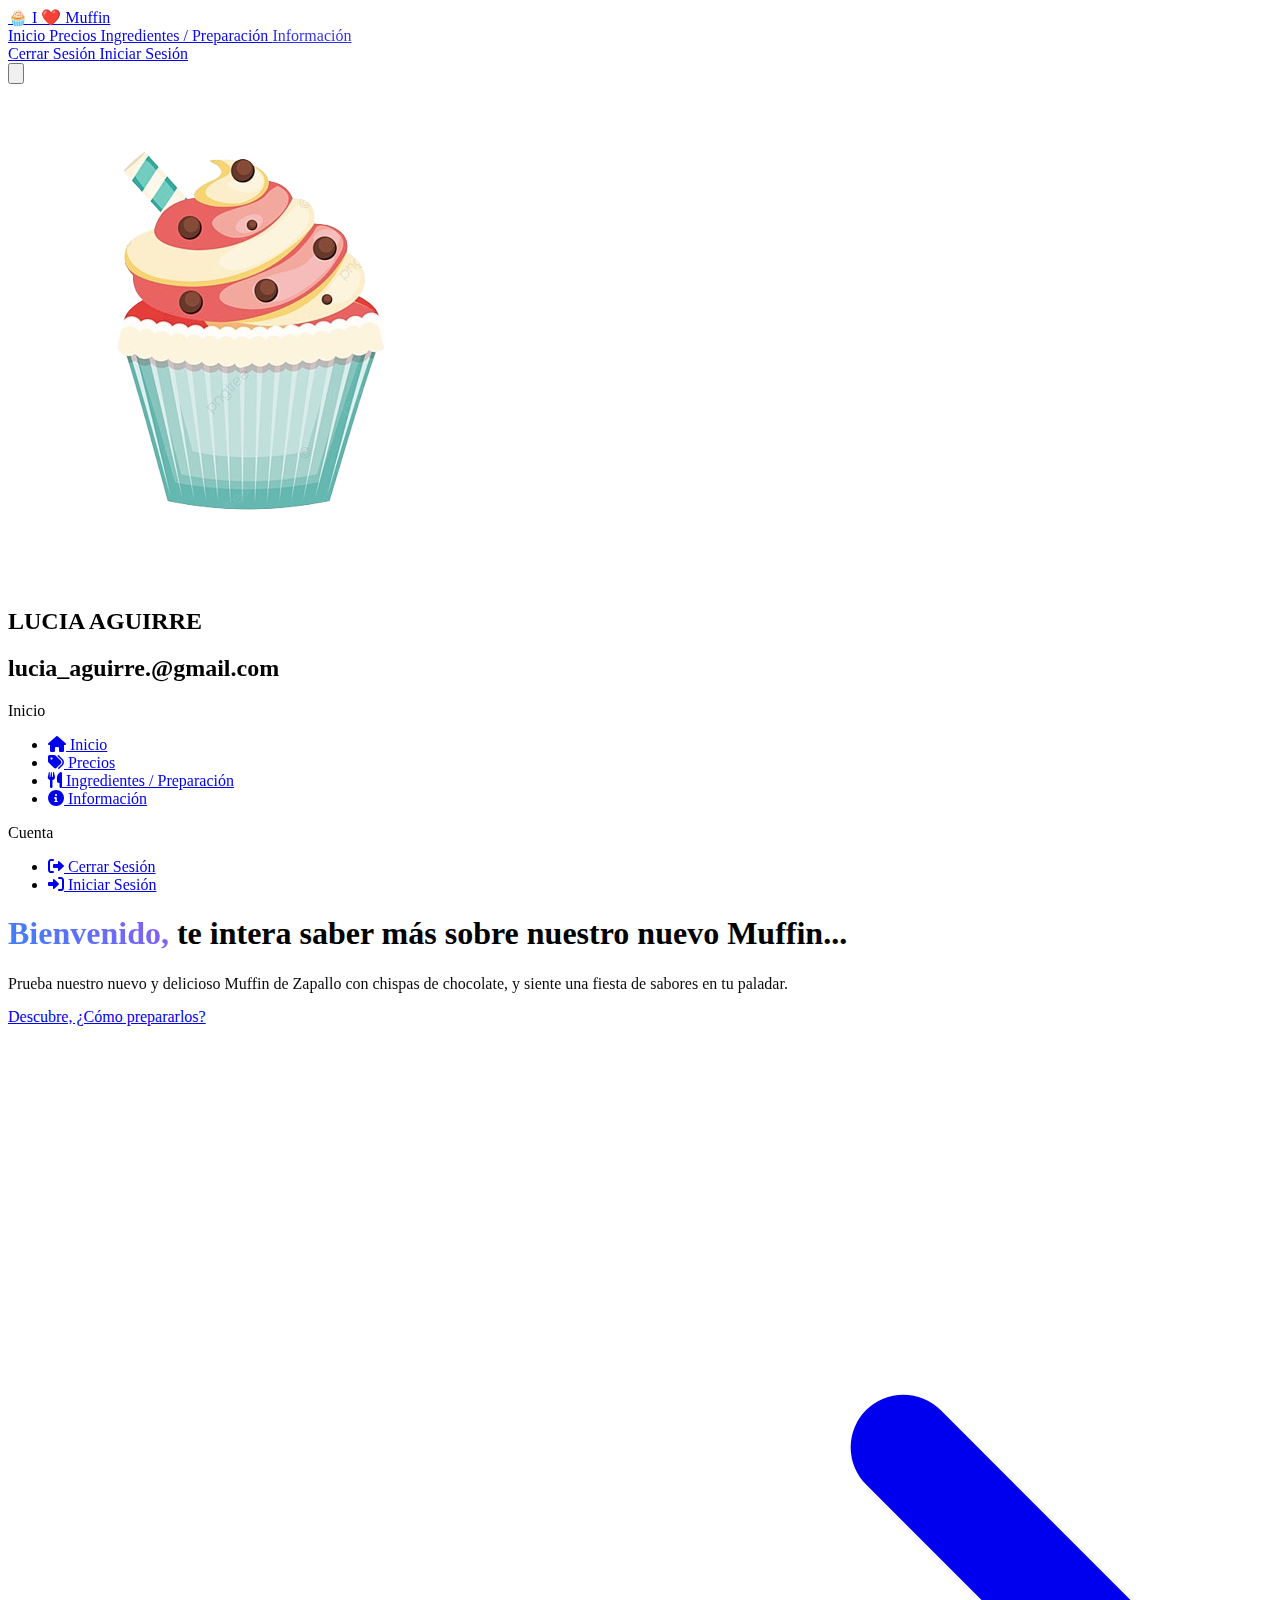
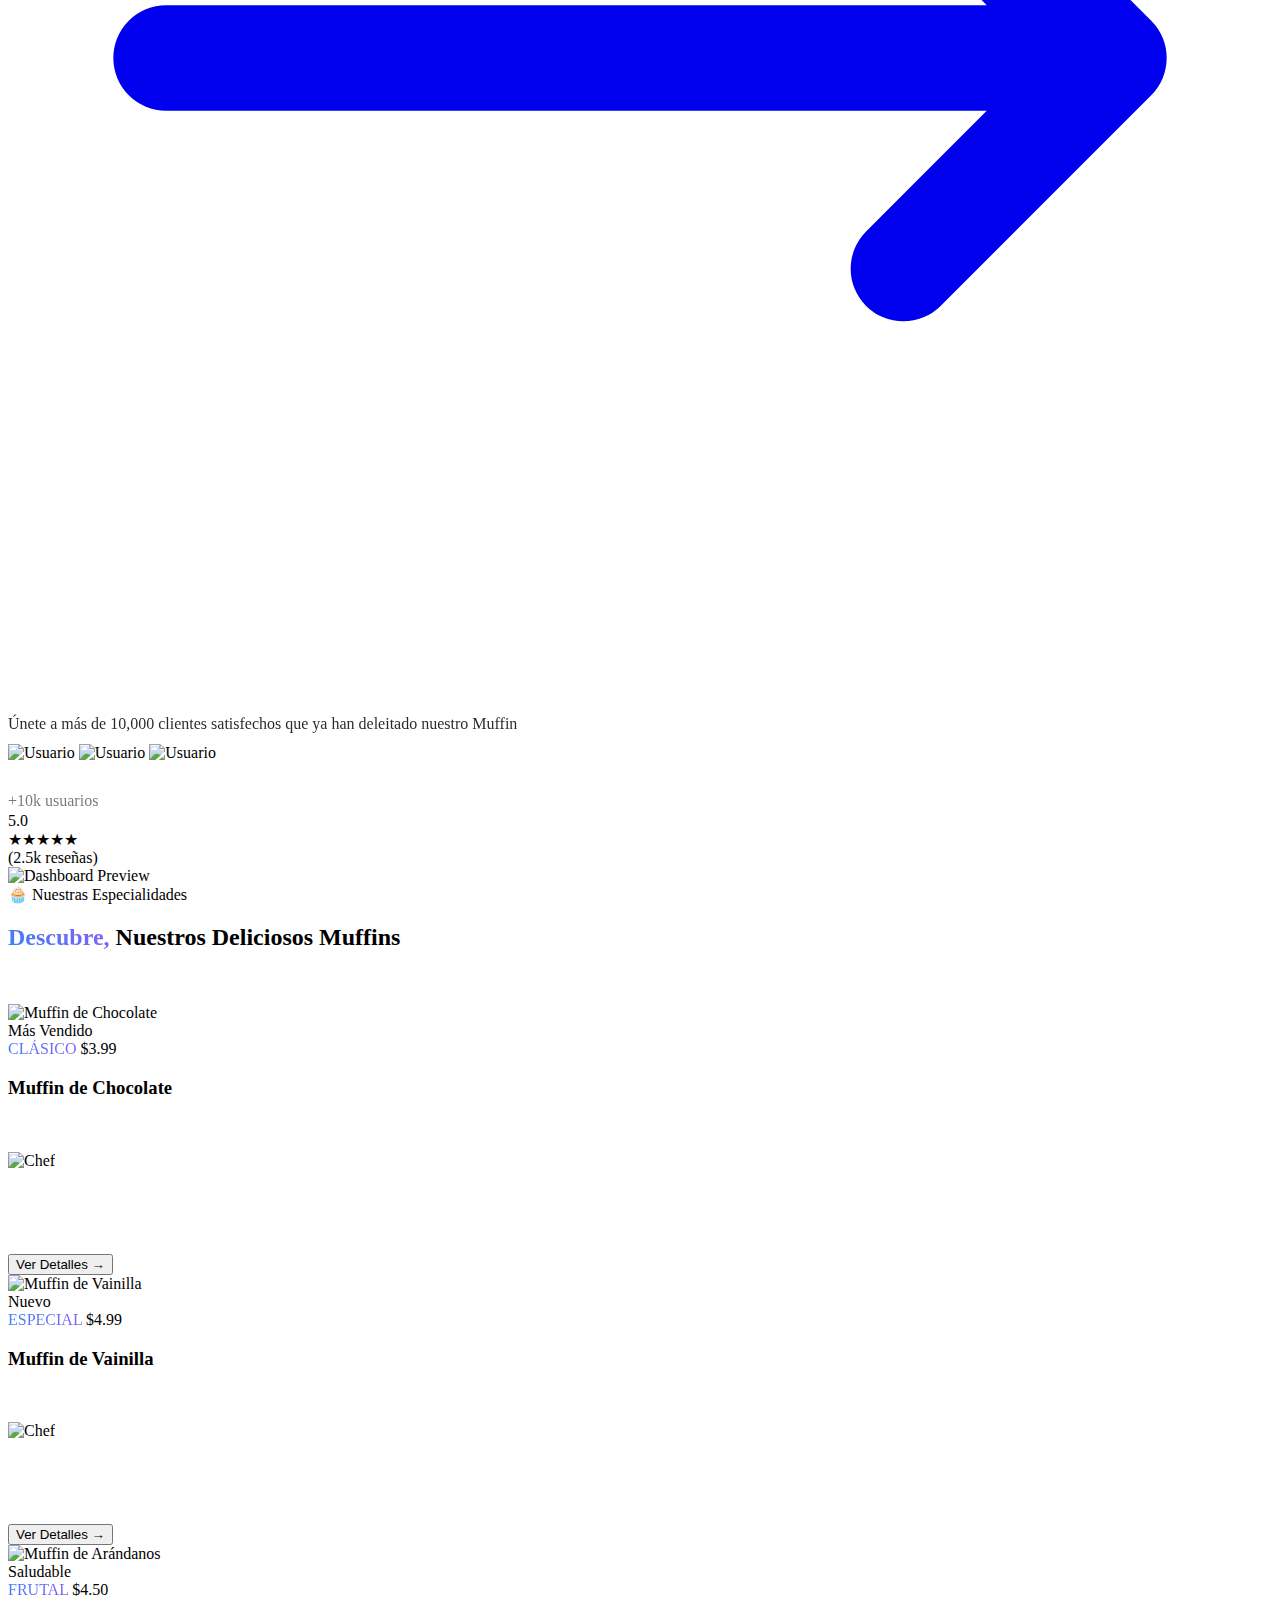
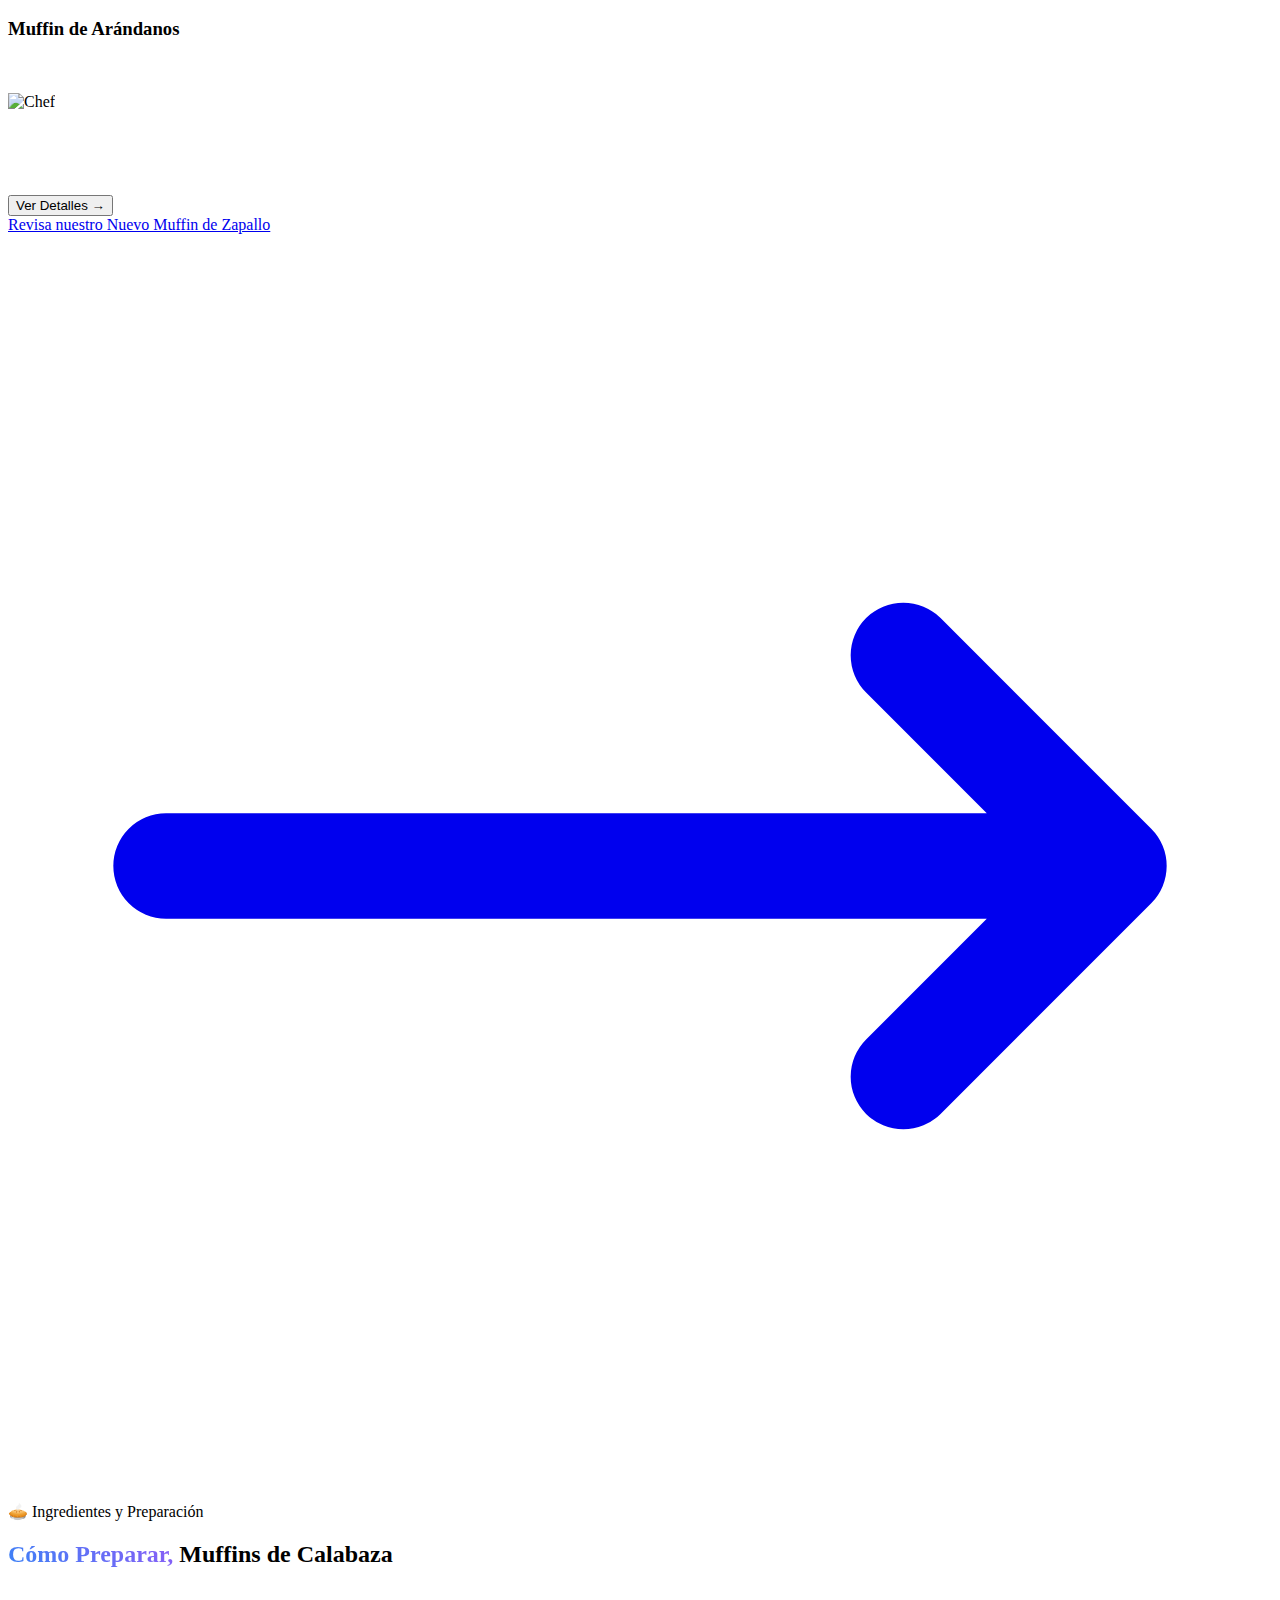
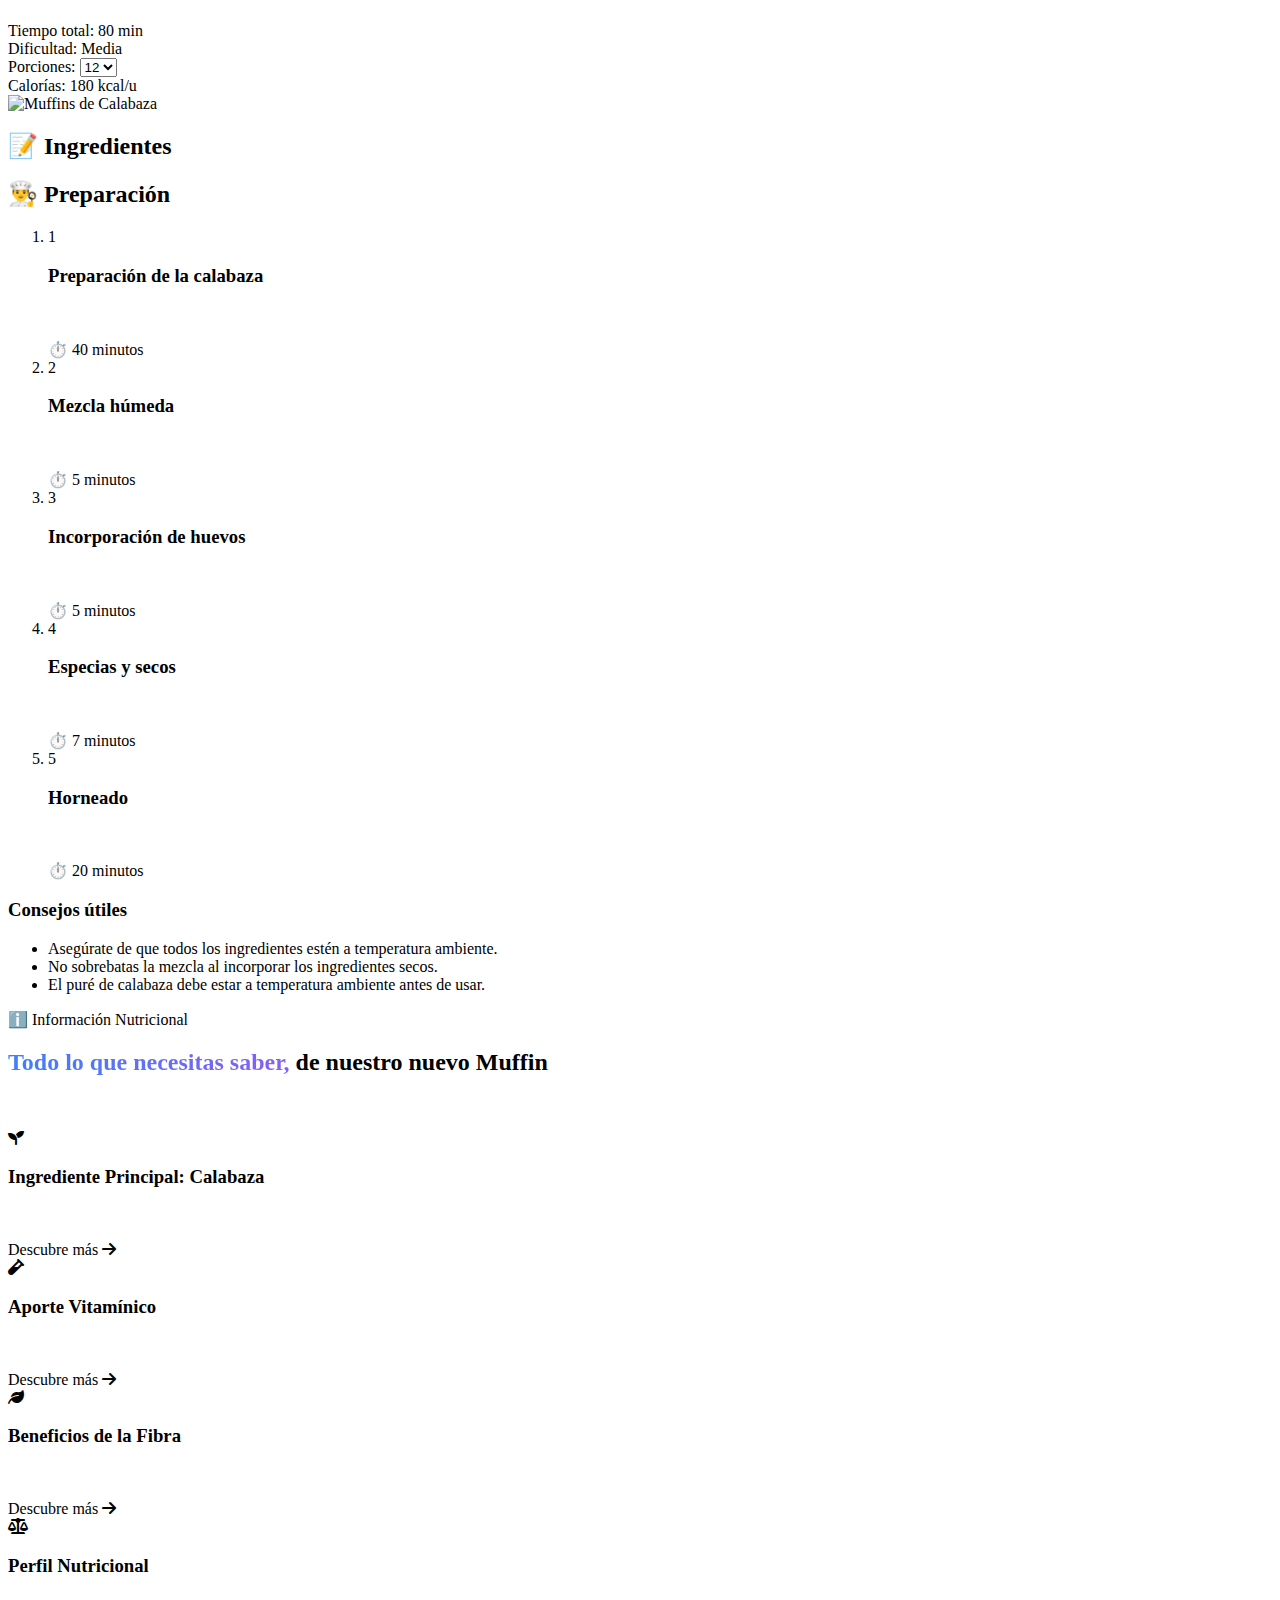
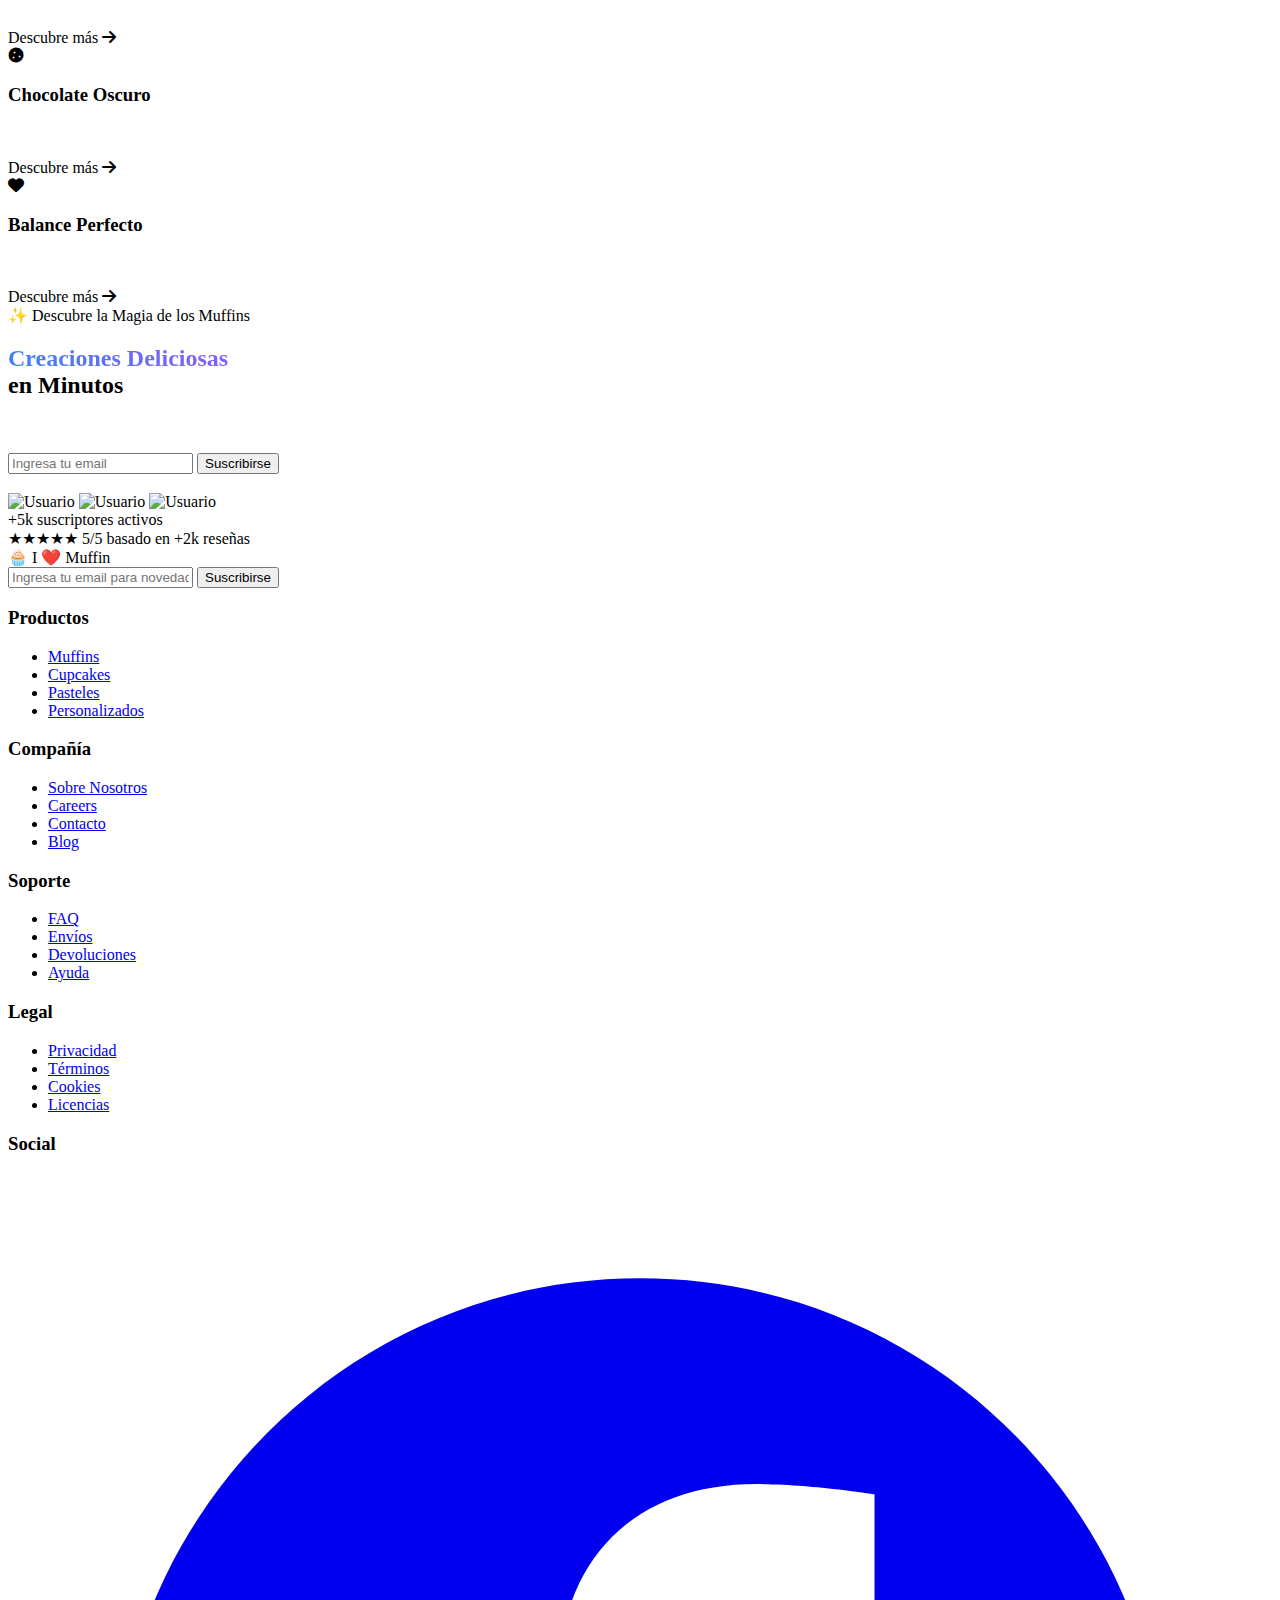
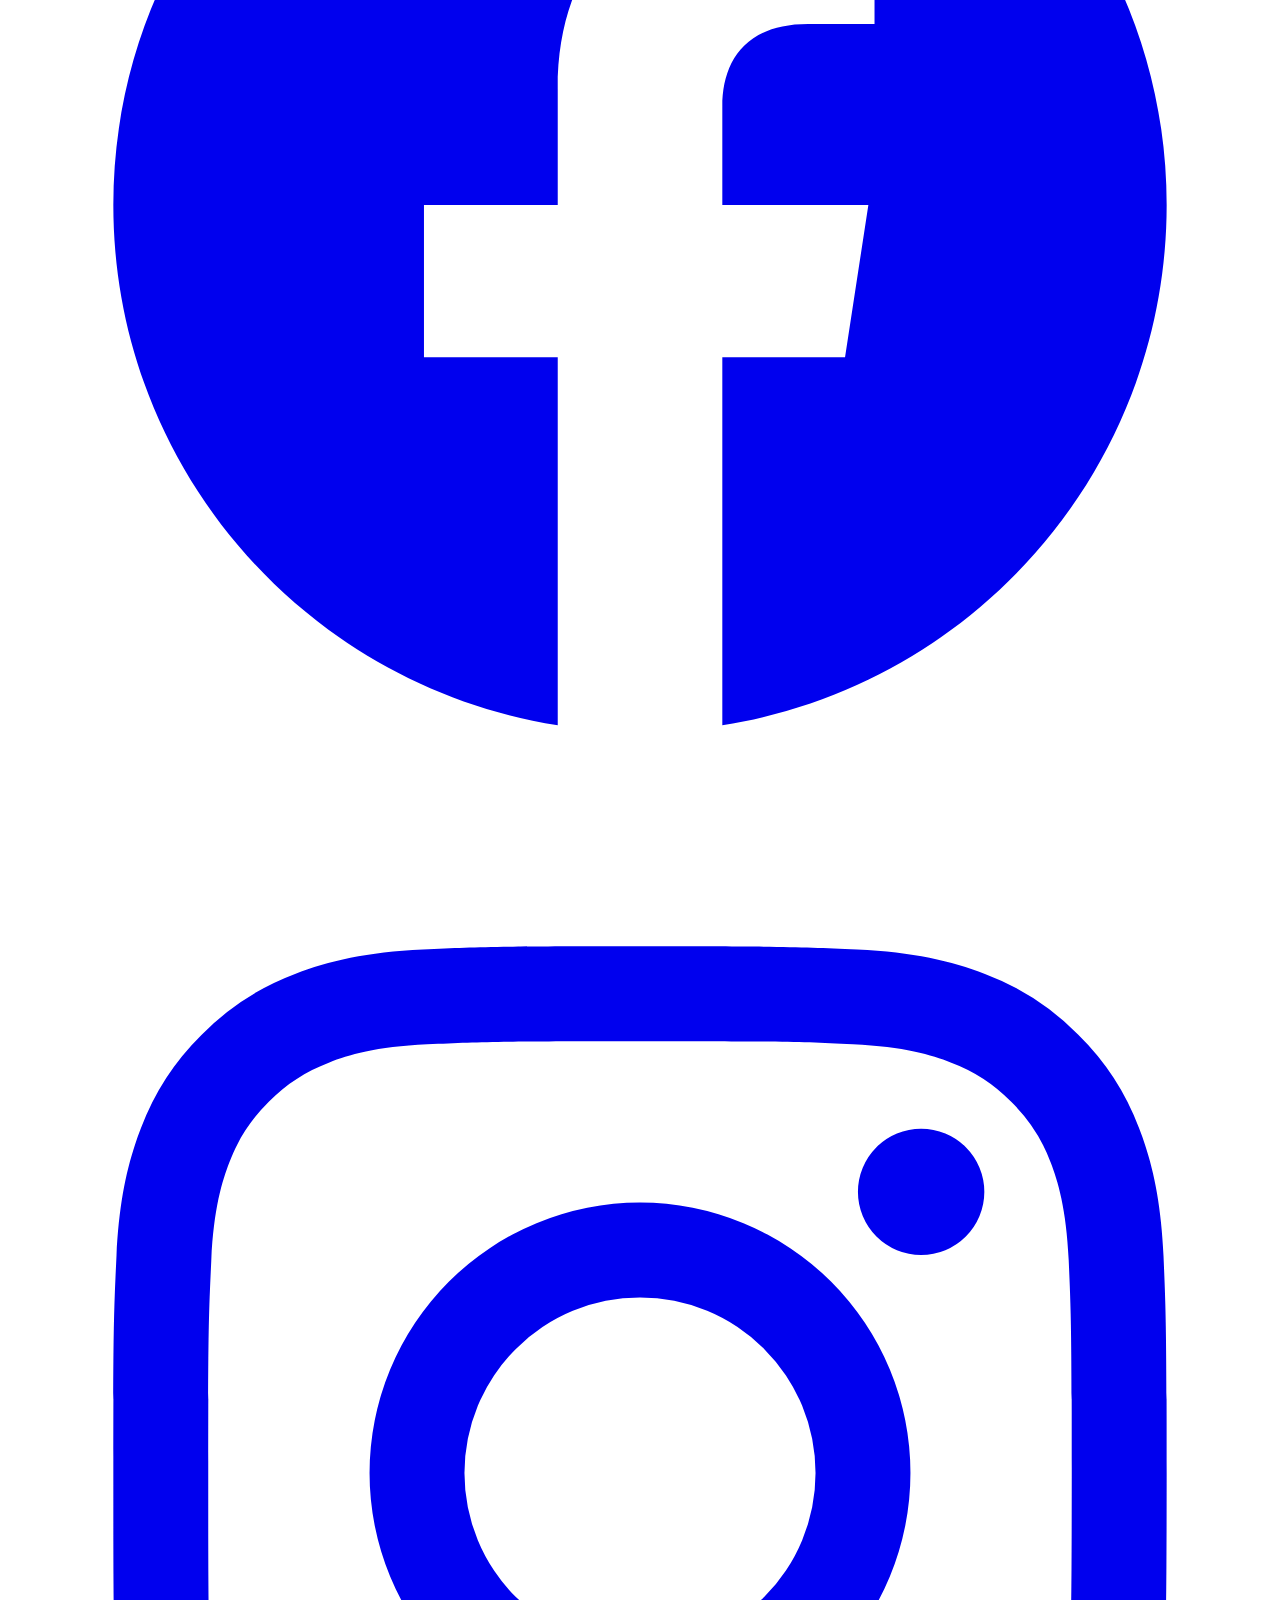
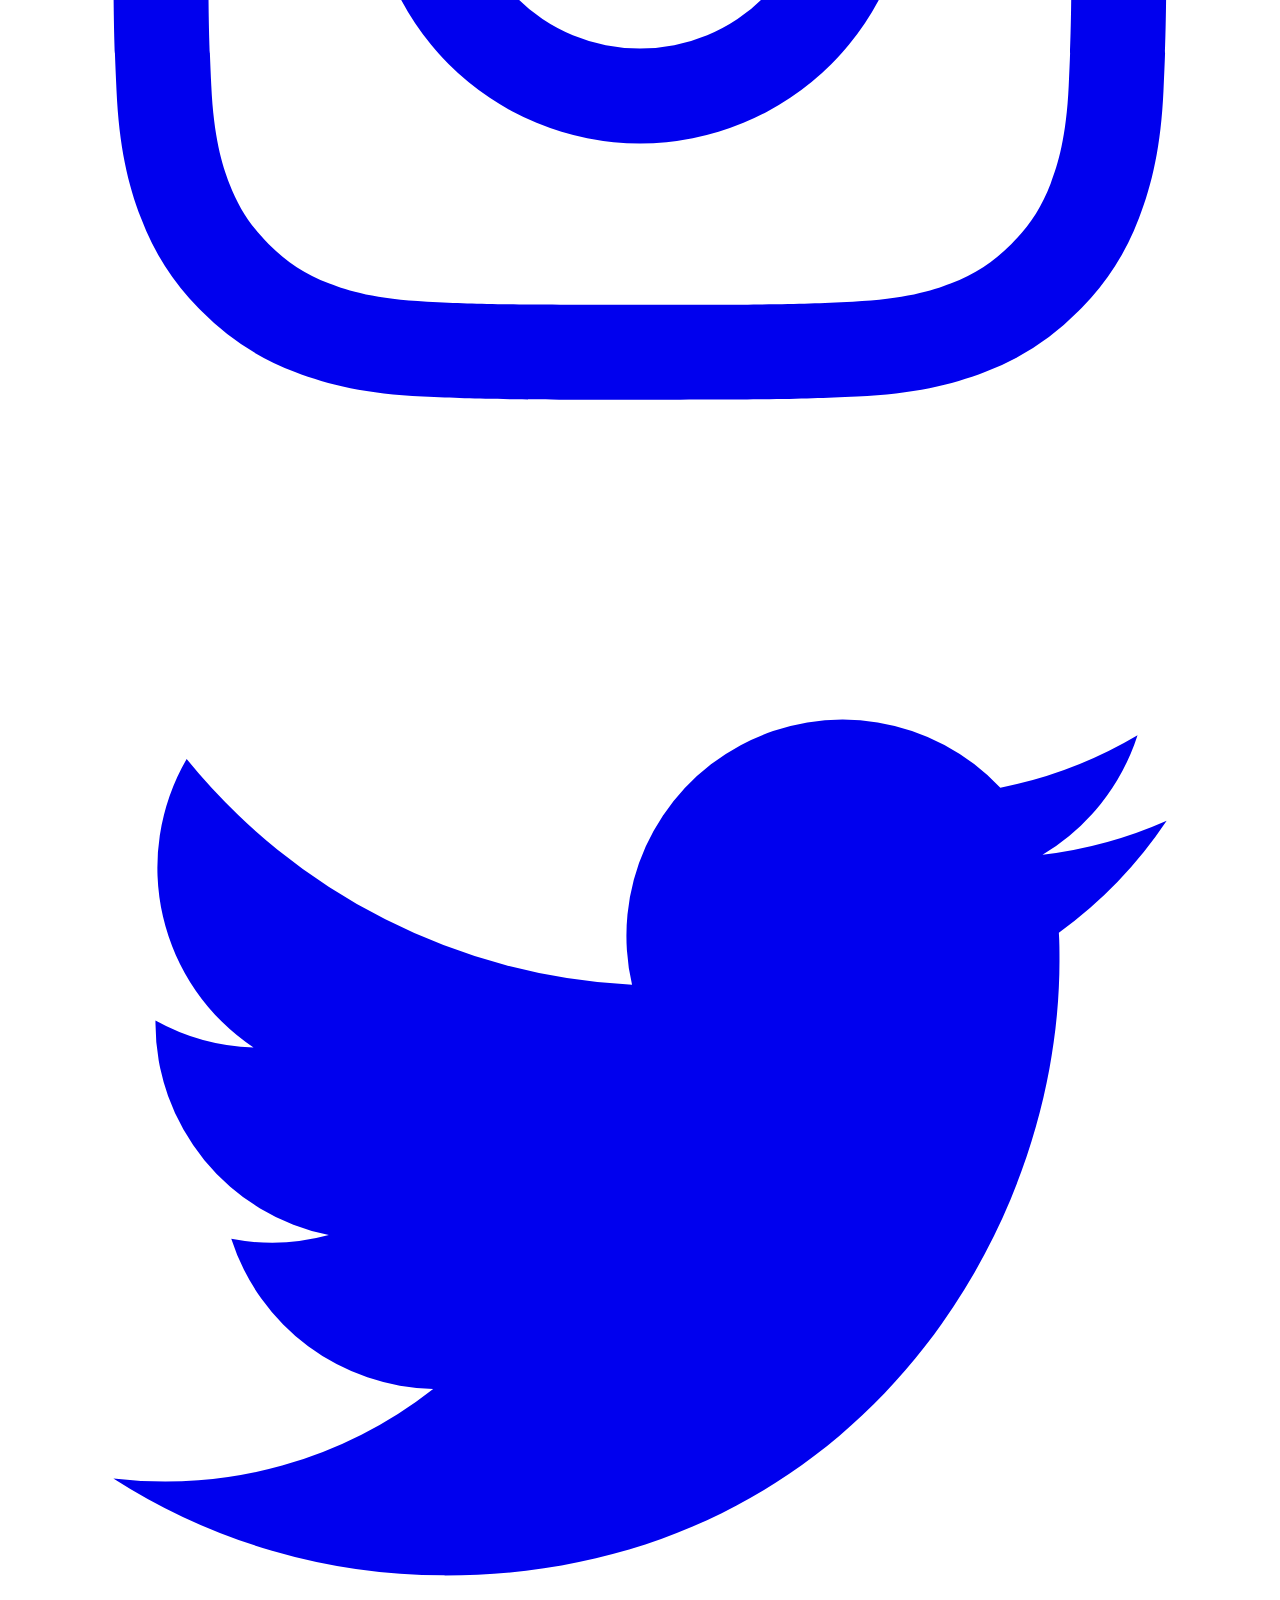
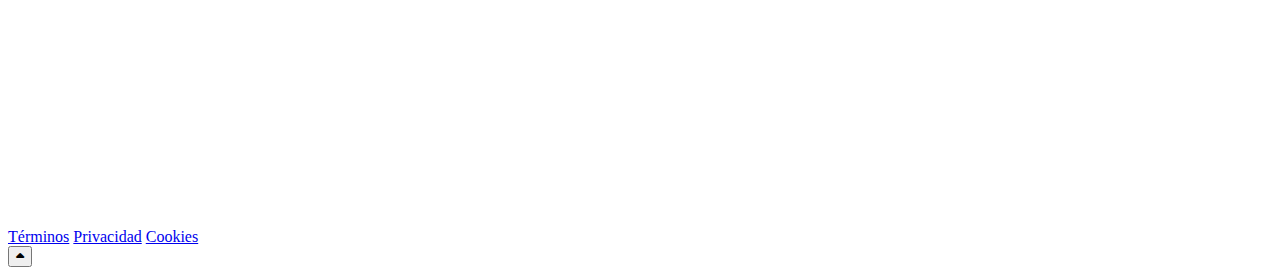
==== commit a77721fe: "Muffin De Zapallo" ====
--- a/index.html
+++ b/index.html
@@ -15,10 +15,182 @@
     <script src="https://cdn.tailwindcss.com"></script>
     <script src="https://cdnjs.cloudflare.com/ajax/libs/font-awesome/6.4.0/js/all.min.js"></script>
     <link rel="icon" href="/img/logo.png" type="image/x-icon">
-    <link rel="stylesheet" href="style.css">
+    <!-- <link rel="stylesheet" href="style.css"> -->
 
 </head>
-
+<style>
+body {
+    cursor: url('data:image/svg+xml;utf8,<svg xmlns="http://www.w3.org/2000/svg" width="32" height="32" viewBox="0 0 32 32"><text x="0" y="24" font-size="24">🧁</text></svg>'), auto;
+}
+
+@keyframes float {
+    0% {
+        transform: translateY(0px);
+    }
+
+    50% {
+        transform: translateY(-20px);
+    }
+
+    100% {
+        transform: translateY(0px);
+    }
+}
+
+.float-animation {
+    animation: float 6s ease-in-out infinite;
+}
+
+.gradient-text {
+    background: linear-gradient(45deg, #3B82F6, #8B5CF6);
+    -webkit-background-clip: text;
+    background-clip: text;
+    color: transparent;
+}
+
+.nav-link {
+    position: relative;
+}
+
+.nav-link::after {
+    content: '';
+    position: absolute;
+    width: 0;
+    height: 2px;
+    bottom: 0;
+    left: 50%;
+    background: linear-gradient(90deg, #f63bbb, #8B5CF6);
+    transition: all 0.3s ease;
+    transform: translateX(-50%);
+}
+
+.nav-link:hover::after {
+    width: 70%;
+}
+
+.mobile-menu {
+    transition: transform 0.3s ease-in-out;
+}
+
+.mobile-menu.hidden {
+    transform: translateX(-100%);
+}
+
+@keyframes fadeIn {
+    from {
+        opacity: 0;
+        transform: translateY(-10px);
+    }
+
+    to {
+        opacity: 1;
+        transform: translateY(0);
+    }
+}
+
+.animate-fadeIn {
+    animation: fadeIn 0.5s ease forwards;
+}
+
+.gradient-bg {
+    background: linear-gradient(135deg, rgba(59, 130, 246, 0.1), rgba(139, 92, 246, 0.1));
+}
+
+.input-focus-effect {
+    transition: transform 0.3s ease, box-shadow 0.3s ease;
+}
+
+.input-focus-effect:focus {
+    transform: scale(1.01);
+    box-shadow: 0 0 0 2px rgba(59, 130, 246, 0.3);
+}
+
+.floating-elements {
+    position: absolute;
+    pointer-events: none;
+    z-index: 0;
+}
+
+@keyframes float {
+
+    0%,
+    100% {
+        transform: translateY(0) rotate(0deg);
+    }
+
+    50% {
+        transform: translateY(-20px) rotate(5deg);
+    }
+}
+
+.success-message {
+    transform: translateY(20px);
+    opacity: 0;
+    transition: all 0.5s ease;
+}
+
+.success-message.show {
+    transform: translateY(0);
+    opacity: 1;
+}
+
+.gradient-text {
+    background: linear-gradient(45deg, #3B82F6, #8B5CF6);
+    -webkit-background-clip: text;
+    background-clip: text;
+    color: transparent;
+}
+
+.card {
+    transition: all 0.3s ease;
+}
+
+.card:hover {
+    transform: translateY(-10px);
+    box-shadow: 0 20px 25px -5px rgba(0, 0, 0, 0.1), 0 10px 10px -5px rgba(0, 0, 0, 0.04);
+}
+
+.tag {
+    background: linear-gradient(135deg, #3B82F6, #8B5CF6);
+    -webkit-background-clip: text;
+    background-clip: text;
+    color: transparent;
+}
+
+.hover-overlay {
+    transition: all 0.3s ease;
+}
+
+.card:hover .hover-overlay {
+    opacity: 1;
+}
+
+.image-zoom {
+    transition: transform 0.3s ease;
+}
+
+.card:hover .image-zoom {
+    transform: scale(1.05);
+}
+
+@keyframes float {
+    0% {
+        transform: translateY(0px);
+    }
+
+    50% {
+        transform: translateY(-10px);
+    }
+
+    100% {
+        transform: translateY(0px);
+    }
+}
+
+.float-animation {
+    animation: float 6s ease-in-out infinite;
+}
+</style>
 <body>
     <!-- Navigation -->
     <section>
@@ -880,5 +1052,149 @@
     </div>
 
 </body>
-<script src="/main.js"></script>
+<!-- <script src="/main.js"></script> -->
+ <script>
+    gsap.from(".gradient-text", {
+    duration: 1,
+    y: 50,
+    opacity: 0,
+    ease: "power3.out"
+});
+
+gsap.from("p", {
+    duration: 1,
+    y: 30,
+    opacity: 0,
+    stagger: 0.2,
+    ease: "power3.out"
+});
+
+// Animación de entrada para los elementos del navbar
+gsap.from("nav", {
+    duration: 1,
+    y: -100,
+    opacity: 0,
+    ease: "power3.out"
+});
+
+gsap.from(".nav-link", {
+    duration: 0.5,
+    y: -20,
+    opacity: 0,
+    stagger: 0.1,
+    ease: "power3.out",
+    delay: 0.5
+});
+
+// Inicializar los íconos de Feather
+feather.replace();
+
+// Datos de ingredientes base (para 12 porciones)
+const ingredientesBase = [
+    { nombre: 'harina', cantidad: 200, unidad: 'gr' },
+    { nombre: 'polvo de hornear', cantidad: 1, unidad: 'cdita' },
+    { nombre: 'bicarbonato', cantidad: 0.5, unidad: 'cdita' },
+    { nombre: 'canela', cantidad: 1.5, unidad: 'cdita' },
+    { nombre: 'jengibre', cantidad: 0.25, unidad: 'cdita' },
+    { nombre: 'huevos', cantidad: 3, unidad: '' },
+    { nombre: 'azúcar blanca', cantidad: 100, unidad: 'gr' },
+    { nombre: 'azúcar morena', cantidad: 100, unidad: 'gr' },
+    { nombre: 'puré de calabaza', cantidad: 180, unidad: 'gr' },
+    { nombre: 'aceite', cantidad: 100, unidad: 'ml' },
+];
+
+// Función para actualizar los ingredientes según las porciones
+function actualizarIngredientes(porciones) {
+    const lista = document.getElementById('ingredientesList');
+    lista.innerHTML = '';
+
+    ingredientesBase.forEach(ingrediente => {
+        const cantidadAjustada = (ingrediente.cantidad * porciones / 12).toFixed(1);
+        const li = document.createElement('li');
+        li.className = 'flex justify-between items-center border-b border-gray-100 py-2';
+        li.innerHTML = `
+            <span class="capitalize">${ingrediente.nombre}</span>
+            <span class="font-medium">${cantidadAjustada} ${ingrediente.unidad}</span>
+        `;
+        lista.appendChild(li);
+    });
+}
+
+// Evento para el cambio de porciones
+document.getElementById('porcionesSelect').addEventListener('change', (e) => {
+    actualizarIngredientes(Number(e.target.value));
+});
+
+// Inicializar con 12 porciones
+actualizarIngredientes(12);
+
+
+document.addEventListener('DOMContentLoaded', function () {
+    window.addEventListener('scroll', function () {
+        var goTopBtn = document.getElementById('goTopBtn');
+        if (window.scrollY > 100) {
+            goTopBtn.classList.remove('translate-y-20');
+            goTopBtn.classList.remove('opacity-0');
+            goTopBtn.classList.add('translate-y-0');
+            goTopBtn.classList.add('opacity-100');
+        } else {
+            goTopBtn.classList.add('translate-y-20');
+            goTopBtn.classList.add('opacity-0');
+            goTopBtn.classList.remove('translate-y-0');
+            goTopBtn.classList.remove('opacity-100');
+        }
+    });
+
+    document.getElementById('goTopBtn').addEventListener('click', function () {
+        window.scrollTo({ top: 0, behavior: 'smooth' });
+    });
+});
+
+// Función para manejar el menú móvil y cambiar el ícono
+function toggleMobileMenu() {
+    const mobileMenu = document.getElementById('mobile-menu');
+    const menuIcon = document.getElementById('menu-icon');
+    mobileMenu.classList.toggle('hidden');
+    
+    // Cambiar icono a "X"
+    if (mobileMenu.classList.contains('hidden')) {
+        menuIcon.innerHTML = '<path stroke-linecap="round" stroke-linejoin="round" stroke-width="2" d="M4 6h16M4 12h16m-7 6h7"/>';
+    } else {
+        menuIcon.innerHTML = '<path stroke-linecap="round" stroke-linejoin="round" stroke-width="2" d="M6 18L18 6M6 6l12 12"/>';
+    }
+}
+
+// Cerrar menú al hacer clic en un enlace
+function closeMobileMenu() {
+    document.getElementById('mobile-menu').classList.add('hidden');
+    document.getElementById('menu-icon').innerHTML = '<path stroke-linecap="round" stroke-linejoin="round" stroke-width="2" d="M4 6h16M4 12h16m-7 6h7"/>';
+}
+
+// Cerrar menú al hacer clic fuera de él
+window.addEventListener('click', function(e) {
+    const mobileMenu = document.getElementById('mobile-menu');
+    const menuButton = document.getElementById('menu-button');
+    if (!mobileMenu.contains(e.target) && !menuButton.contains(e.target)) {
+        closeMobileMenu();
+    }
+});
+
+// Función para manejar el efecto de blur en el scroll
+function handleScroll() {
+    const navbar = document.getElementById('navbar');
+    if (window.scrollY > 0) {
+        navbar.classList.add('bg-white/70', 'backdrop-blur-md');
+        navbar.classList.remove('bg-white/0', 'backdrop-blur-0');
+    } else {
+        navbar.classList.remove('bg-white/70', 'backdrop-blur-md');
+        navbar.classList.add('bg-white/0', 'backdrop-blur-0');
+    }
+}
+
+// Agregar el evento de scroll
+window.addEventListener('scroll', handleScroll);
+
+// Llamar a handleScroll inicialmente para establecer el estado correcto
+handleScroll();
+ </script>
 </html>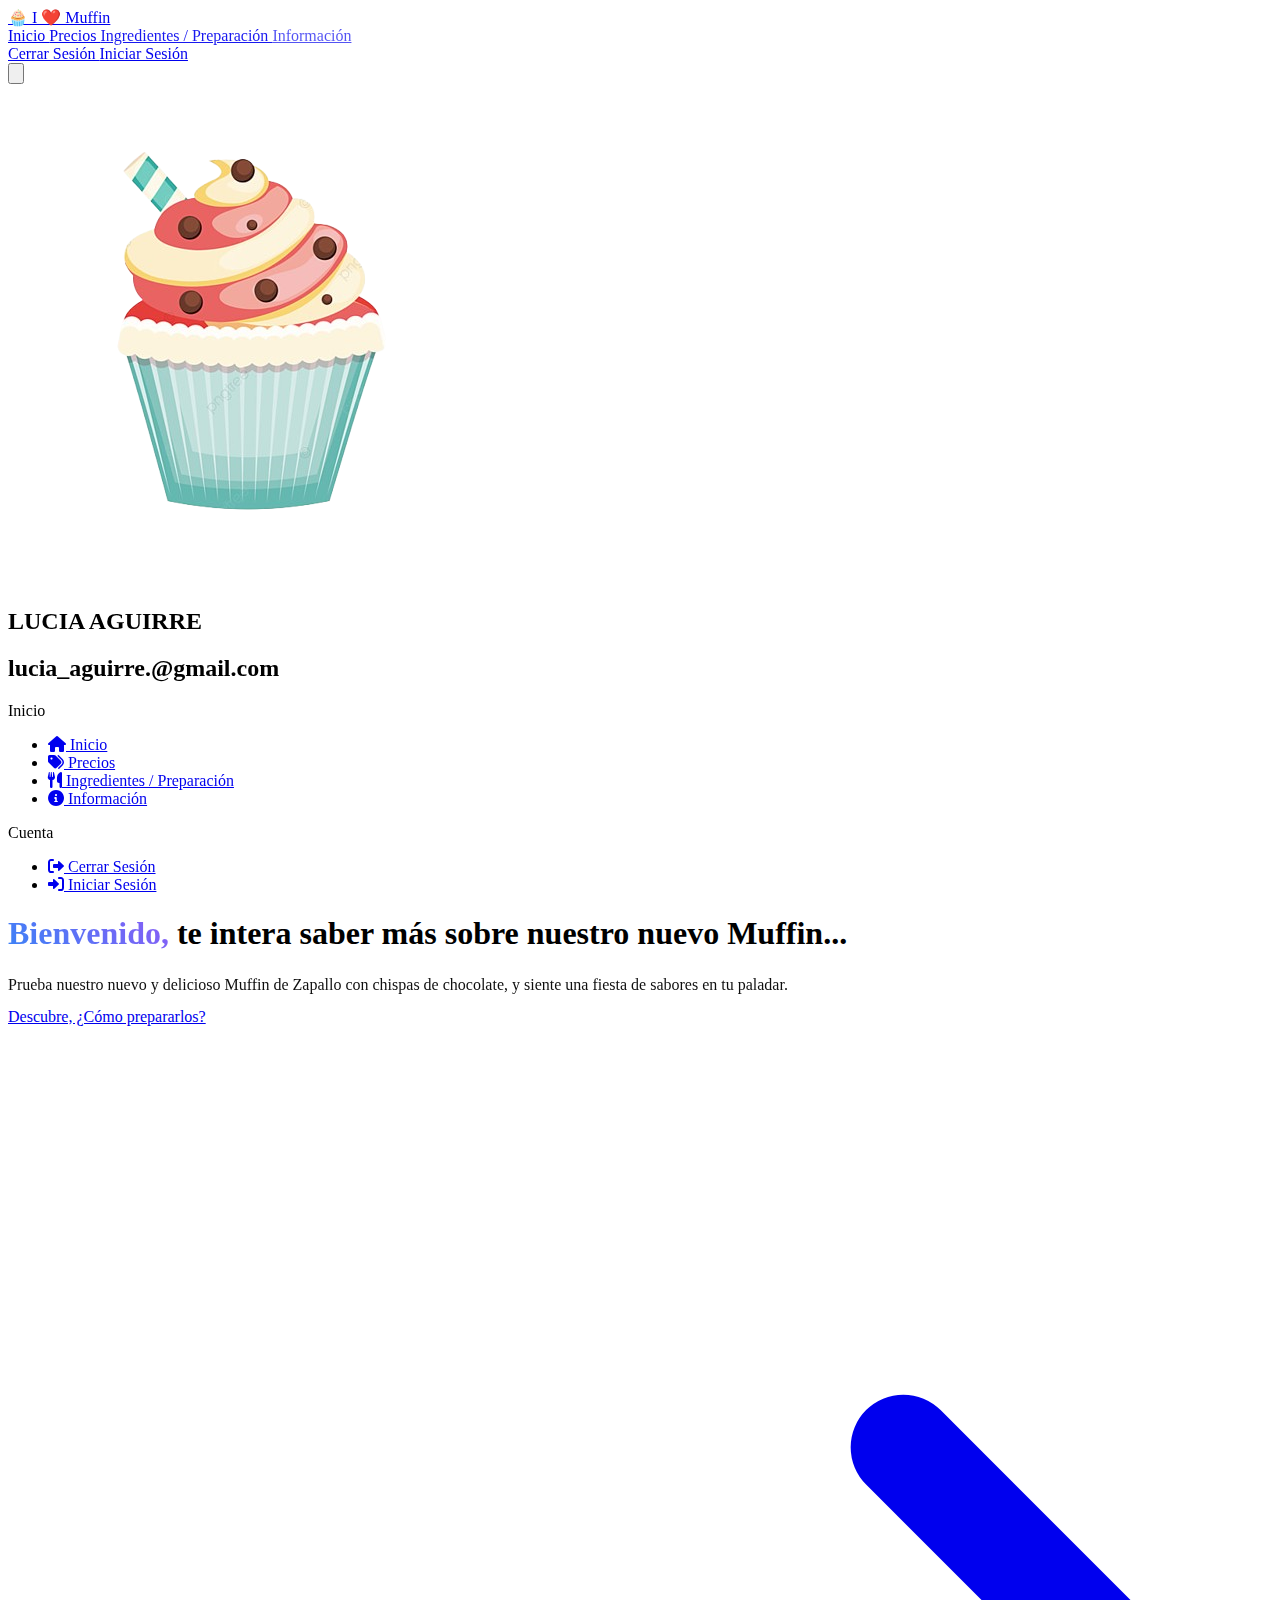
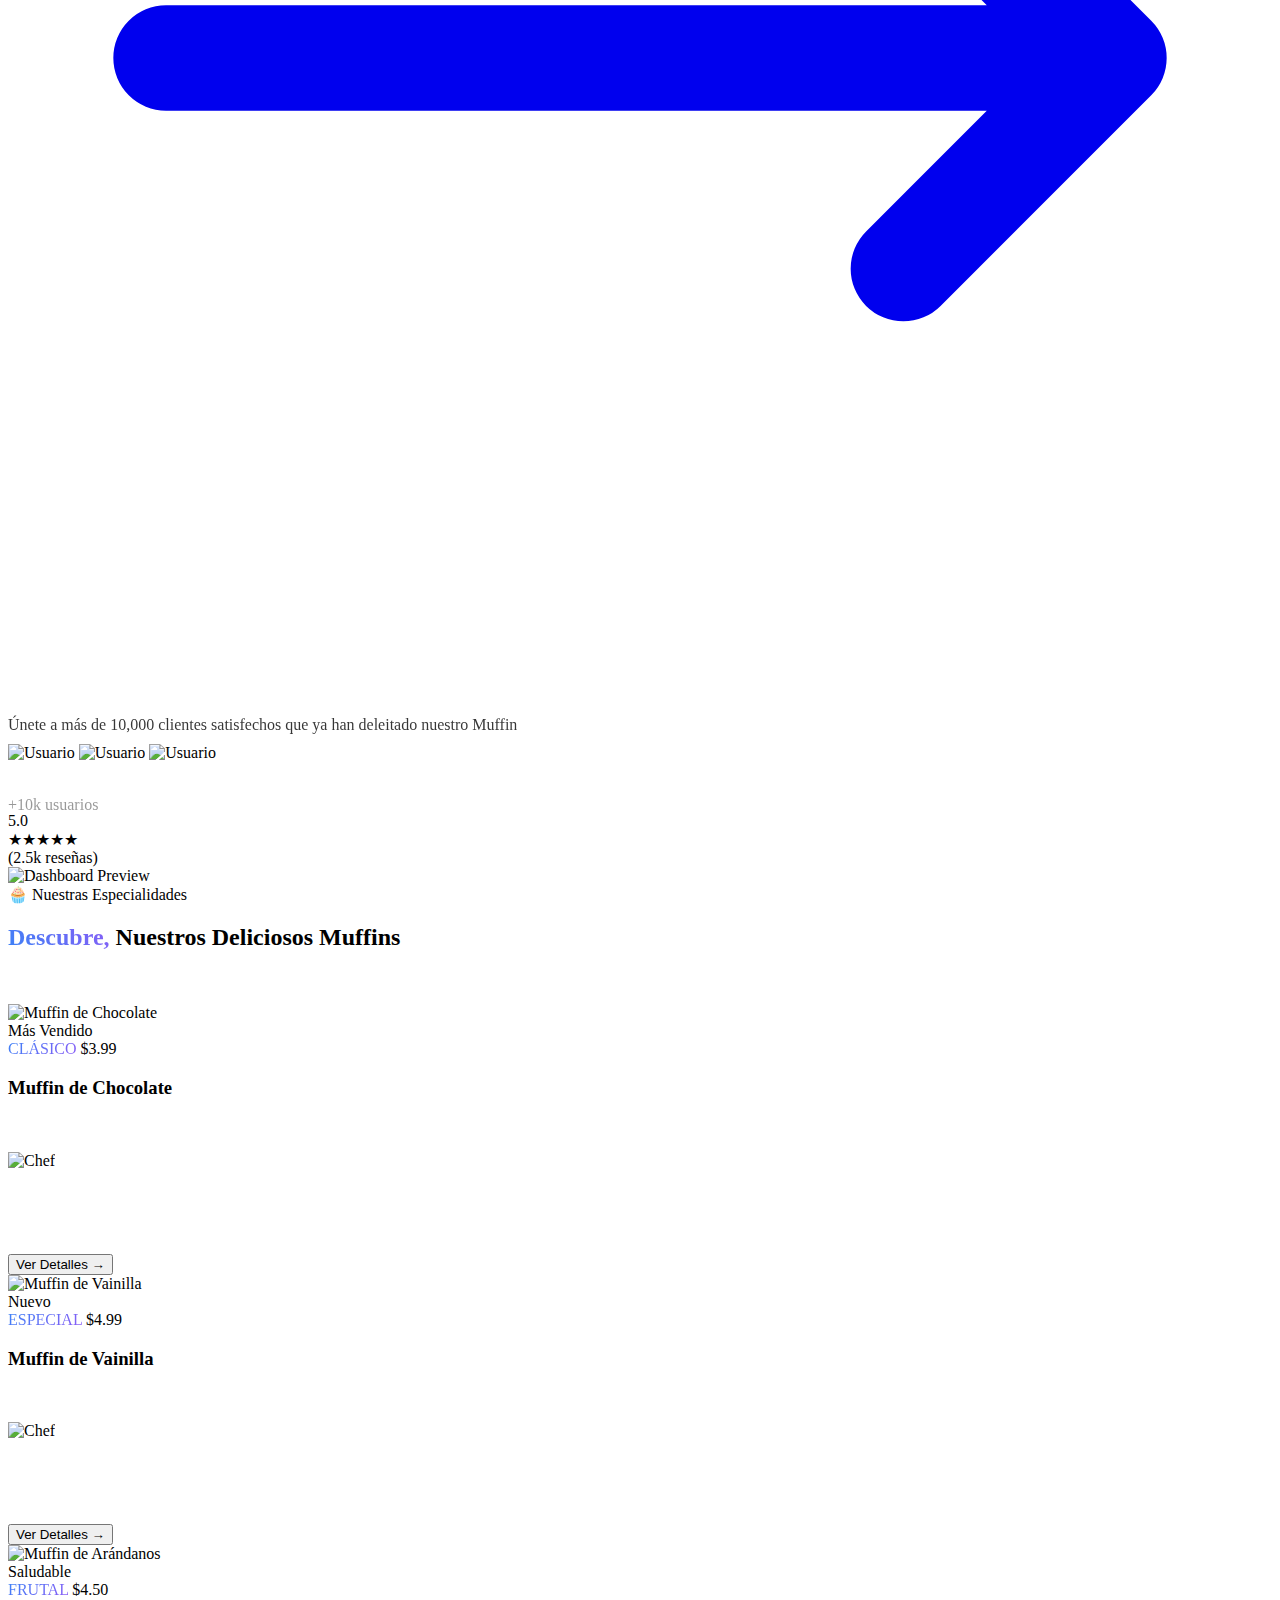
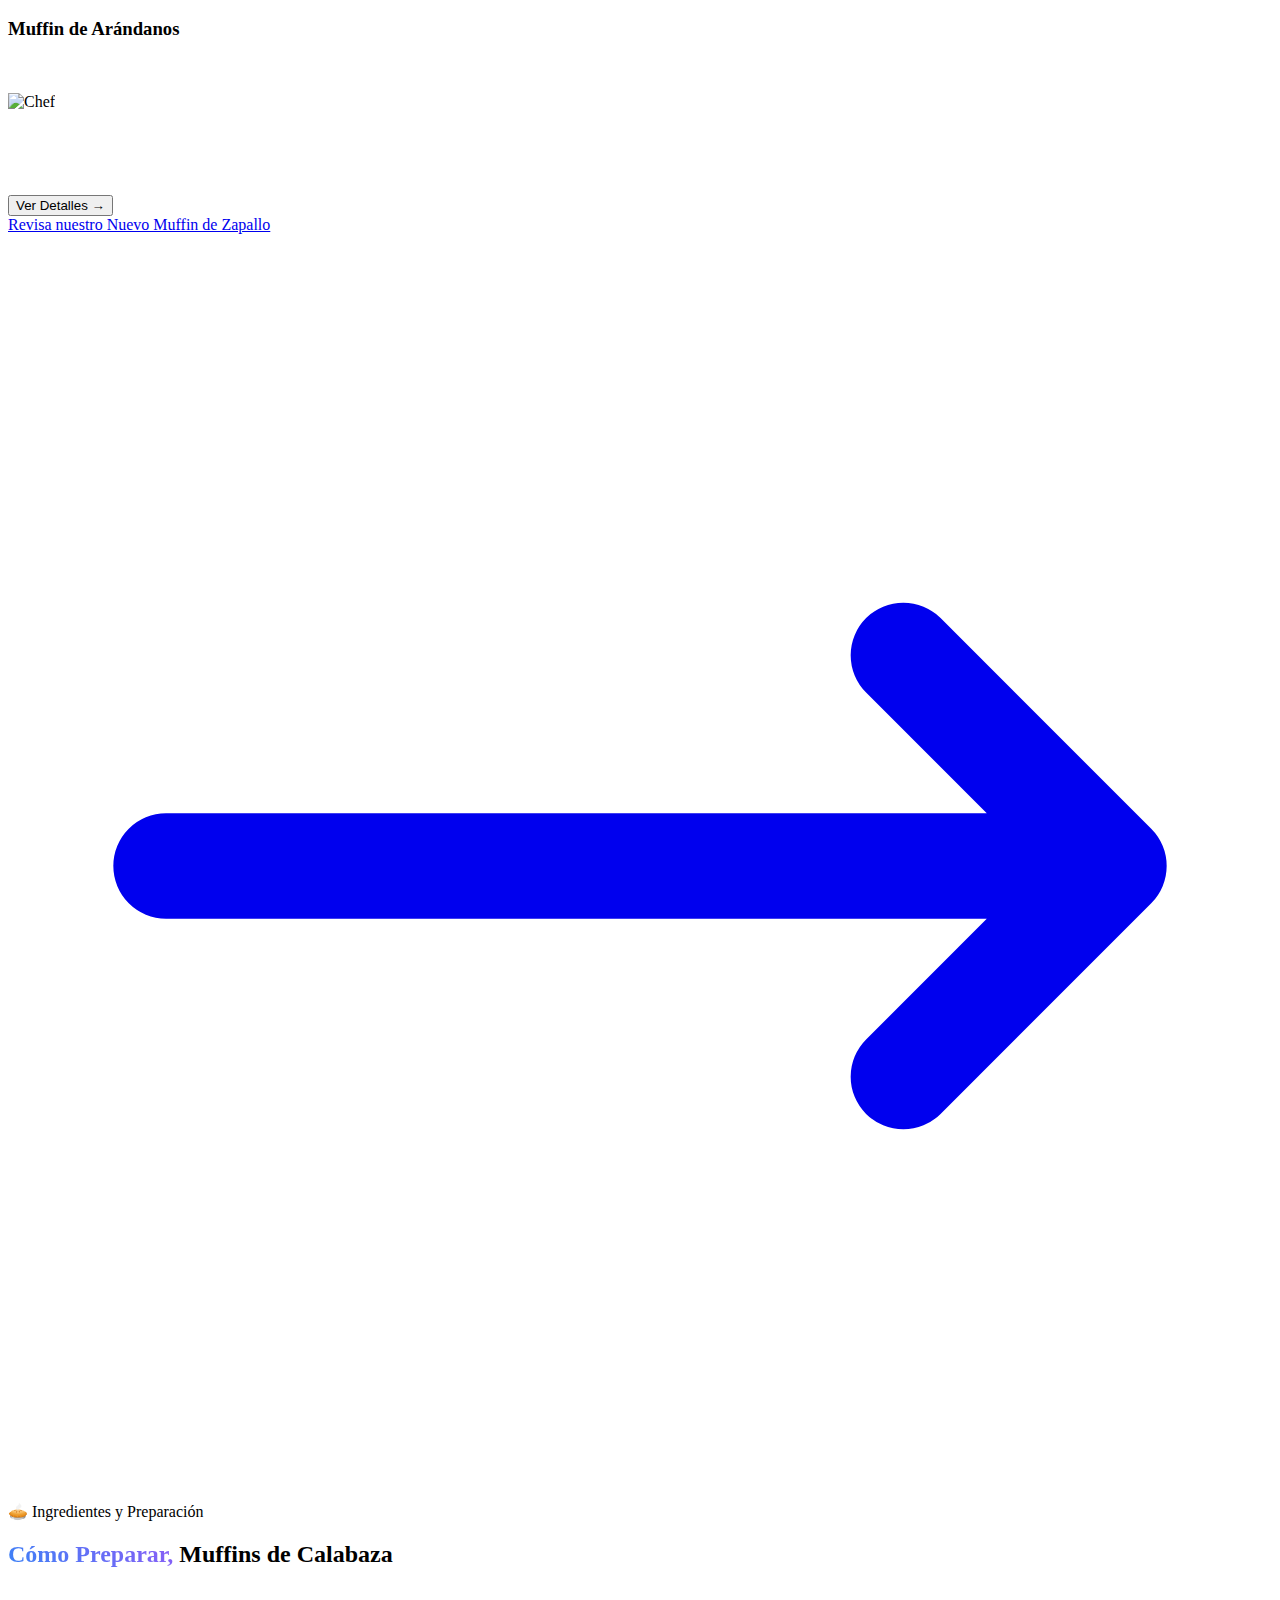
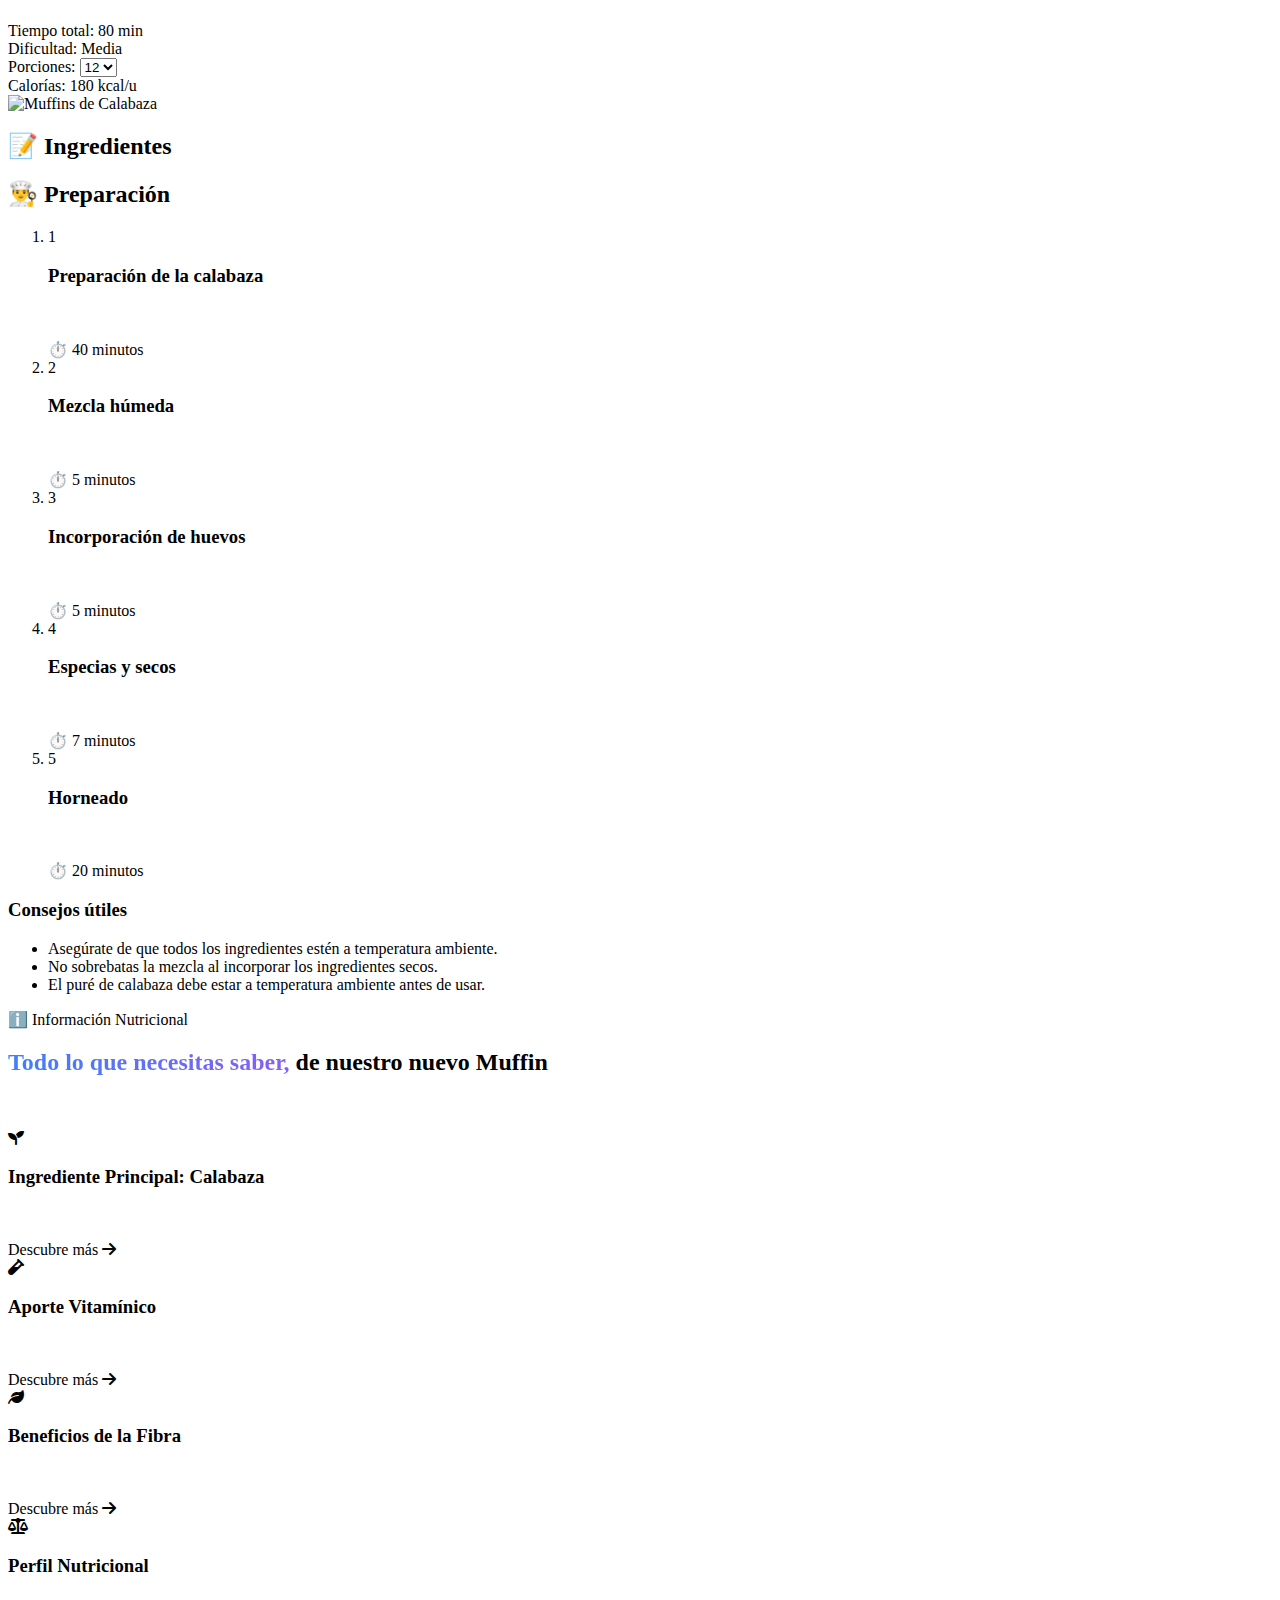
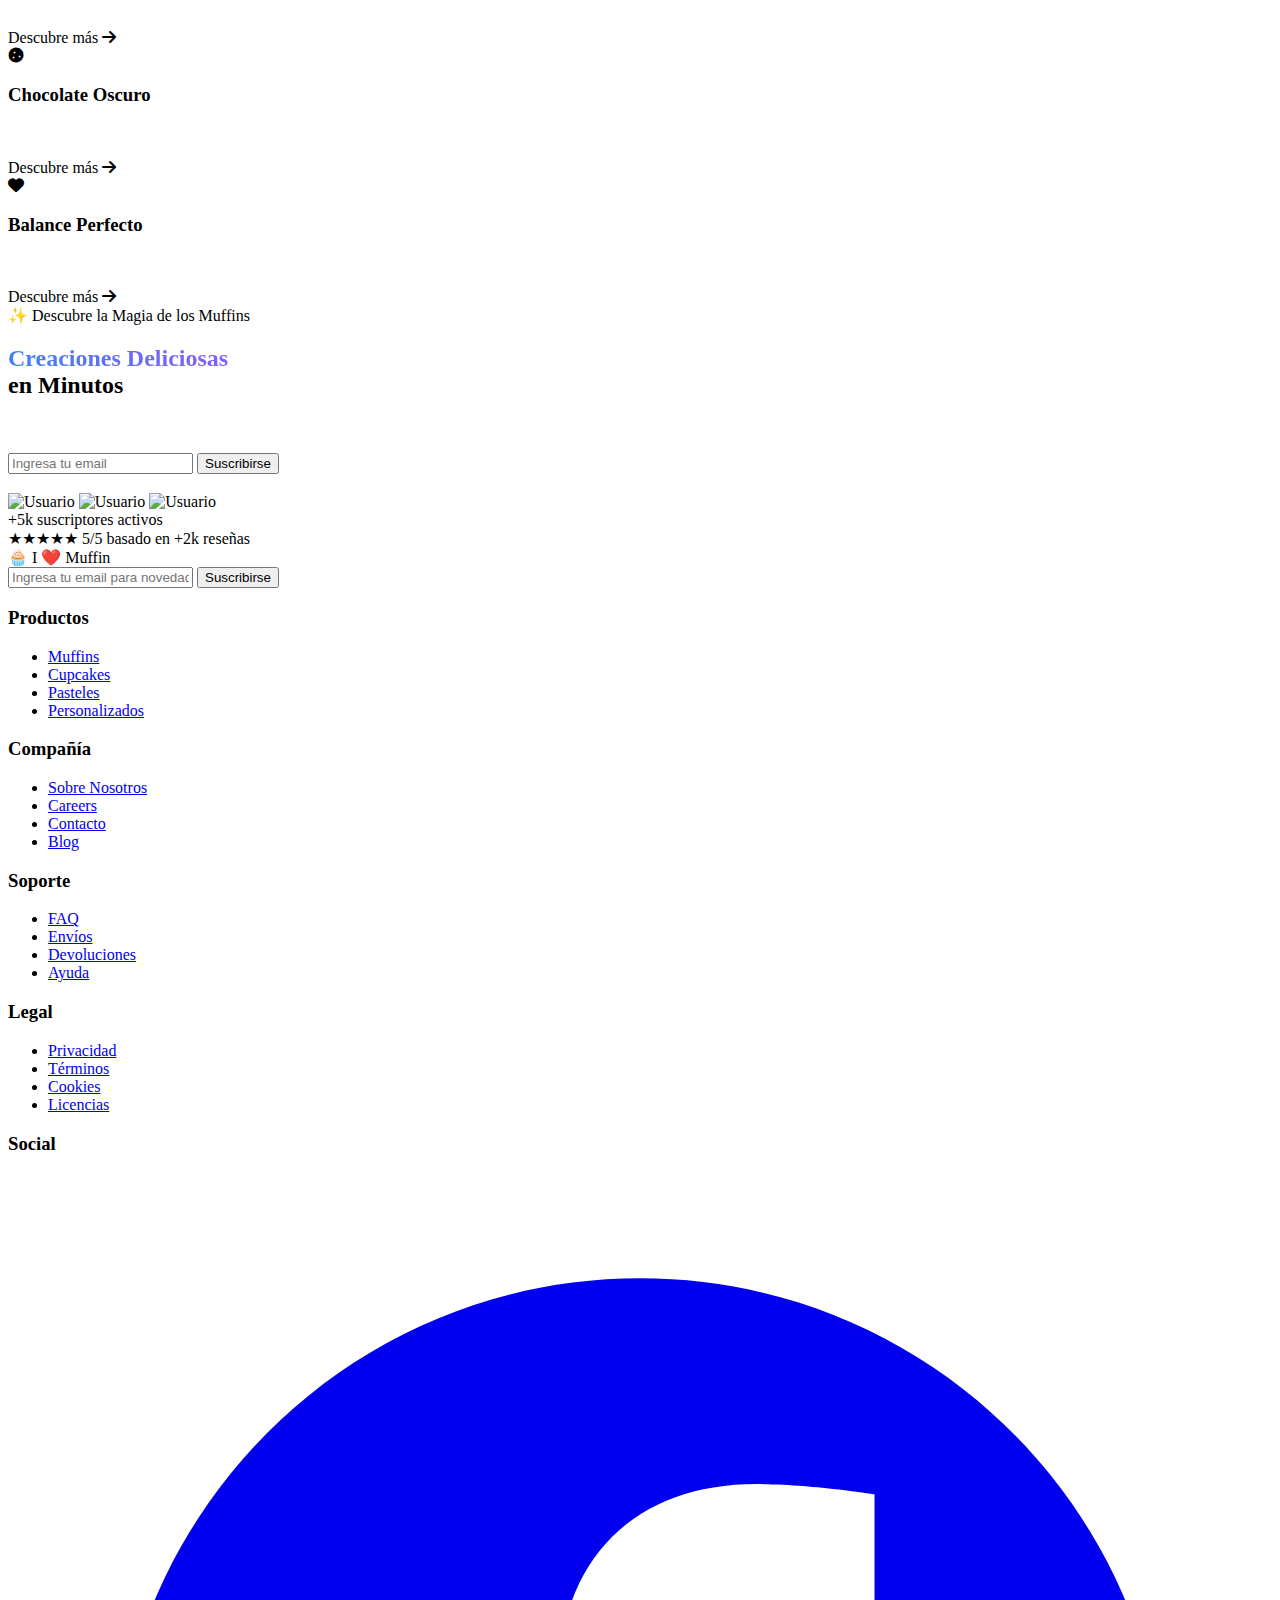
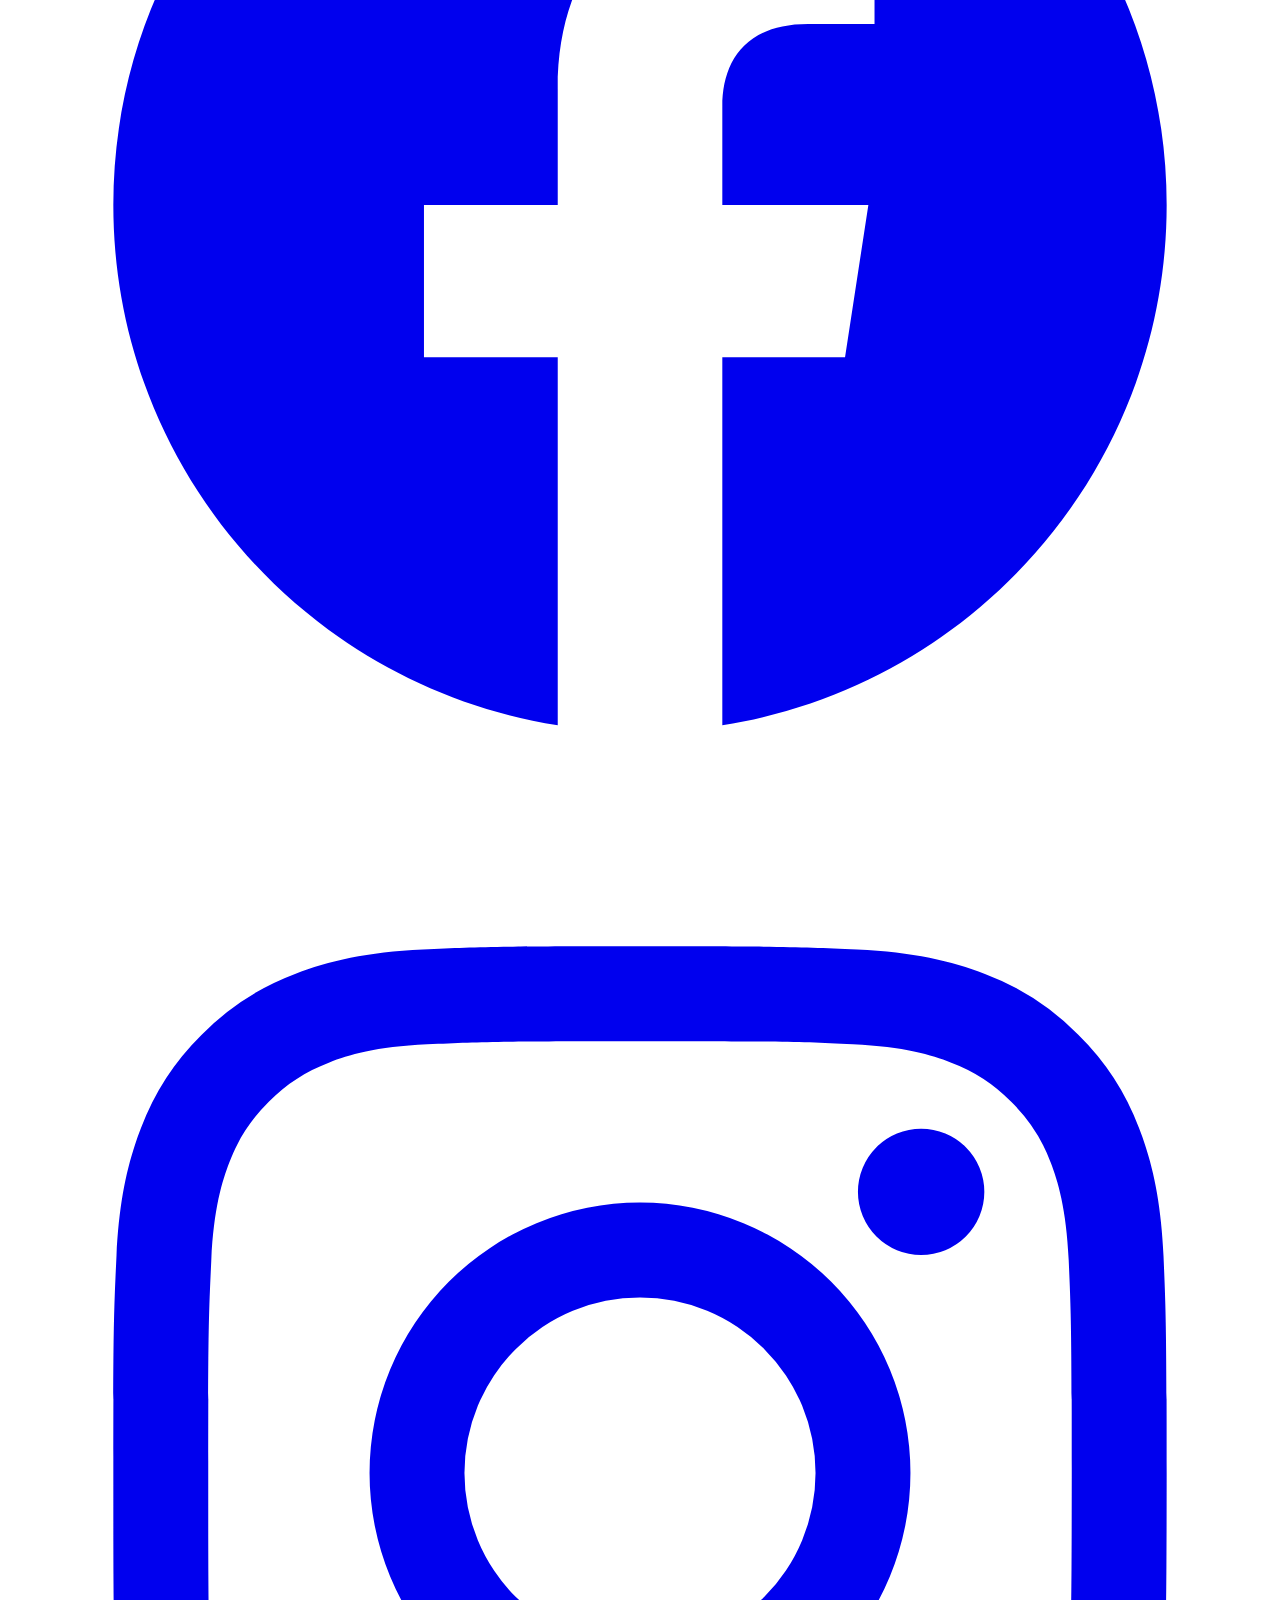
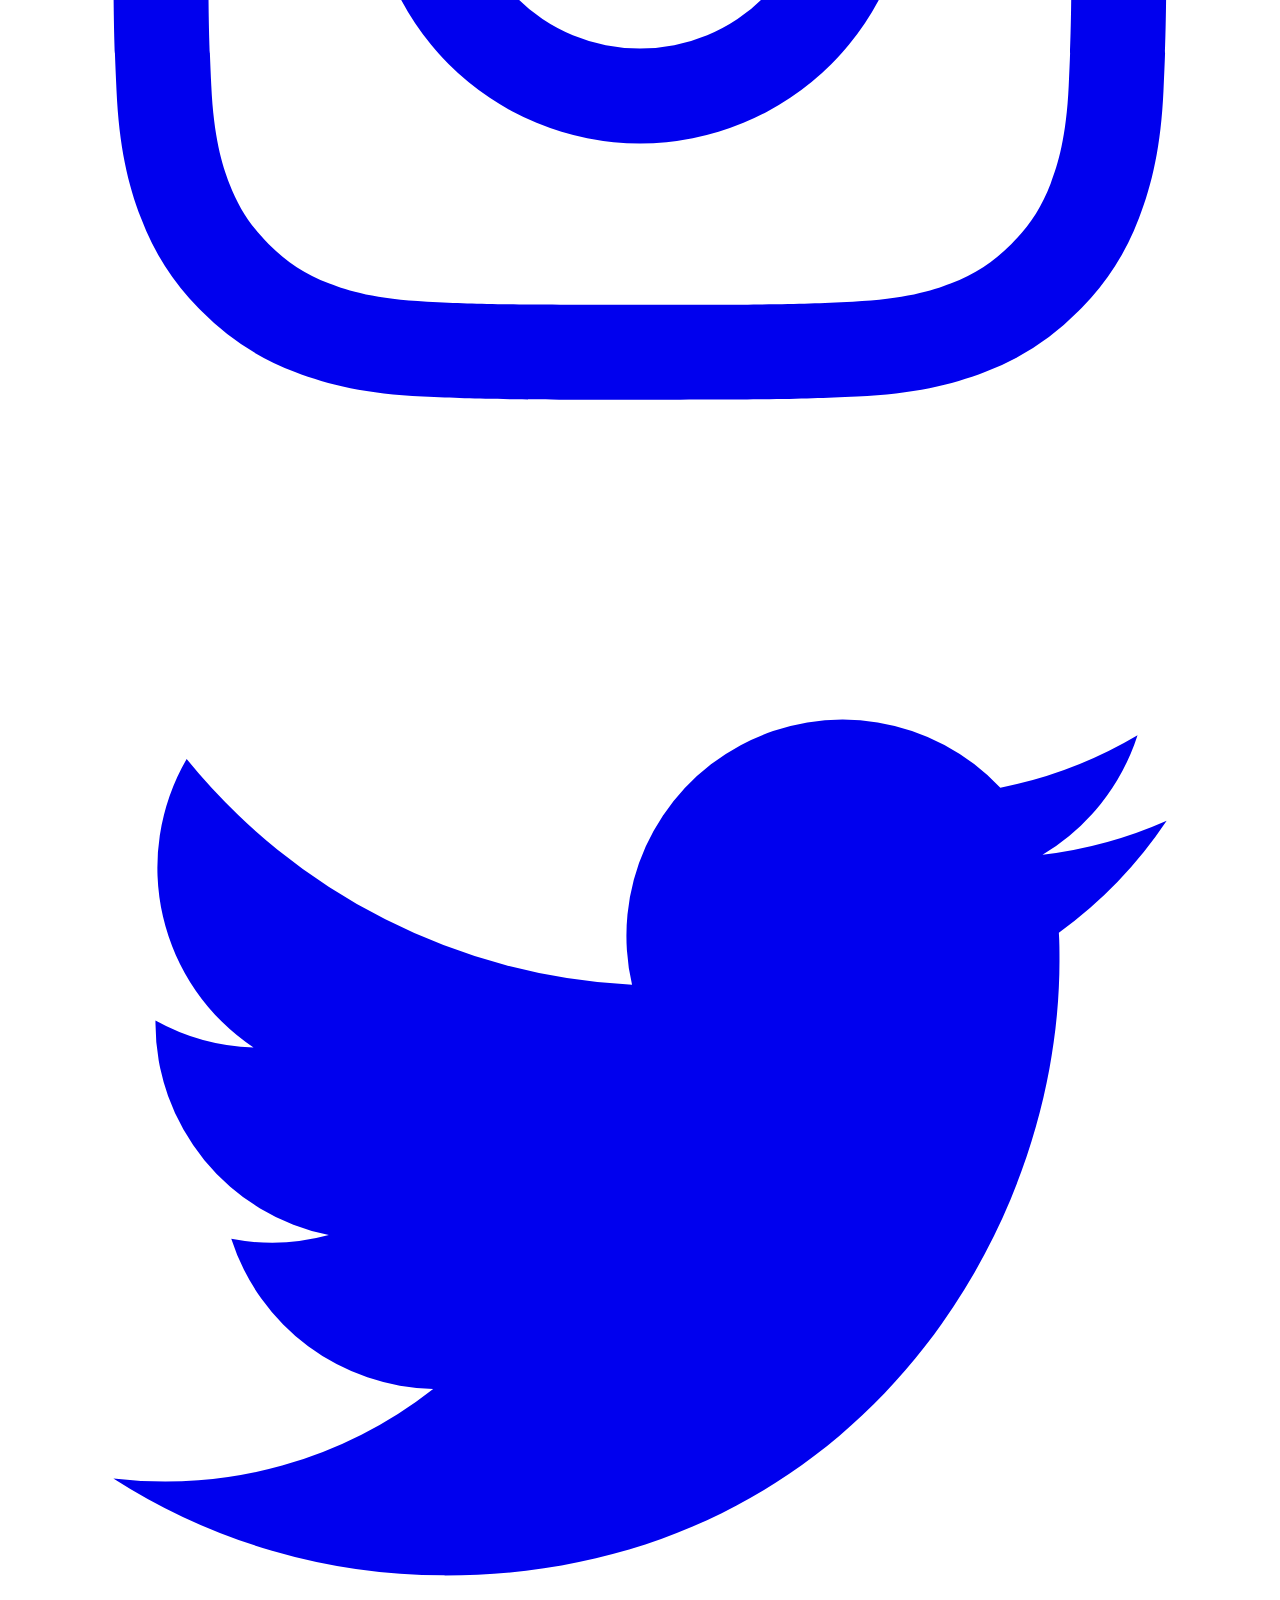
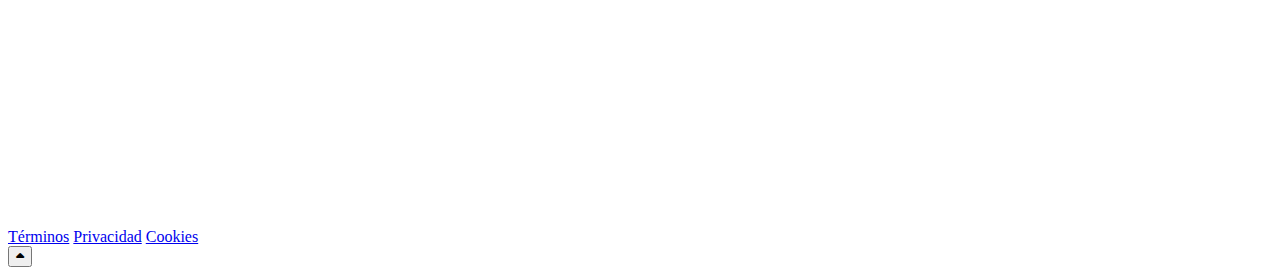
==== commit 272dd068: "Página Web Muffin Zapallo" ====
--- a/index.html
+++ b/index.html
@@ -189,7 +189,7 @@
 
 .float-animation {
     animation: float 6s ease-in-out infinite;
-}
+} 
 </style>
 <body>
     <!-- Navigation -->
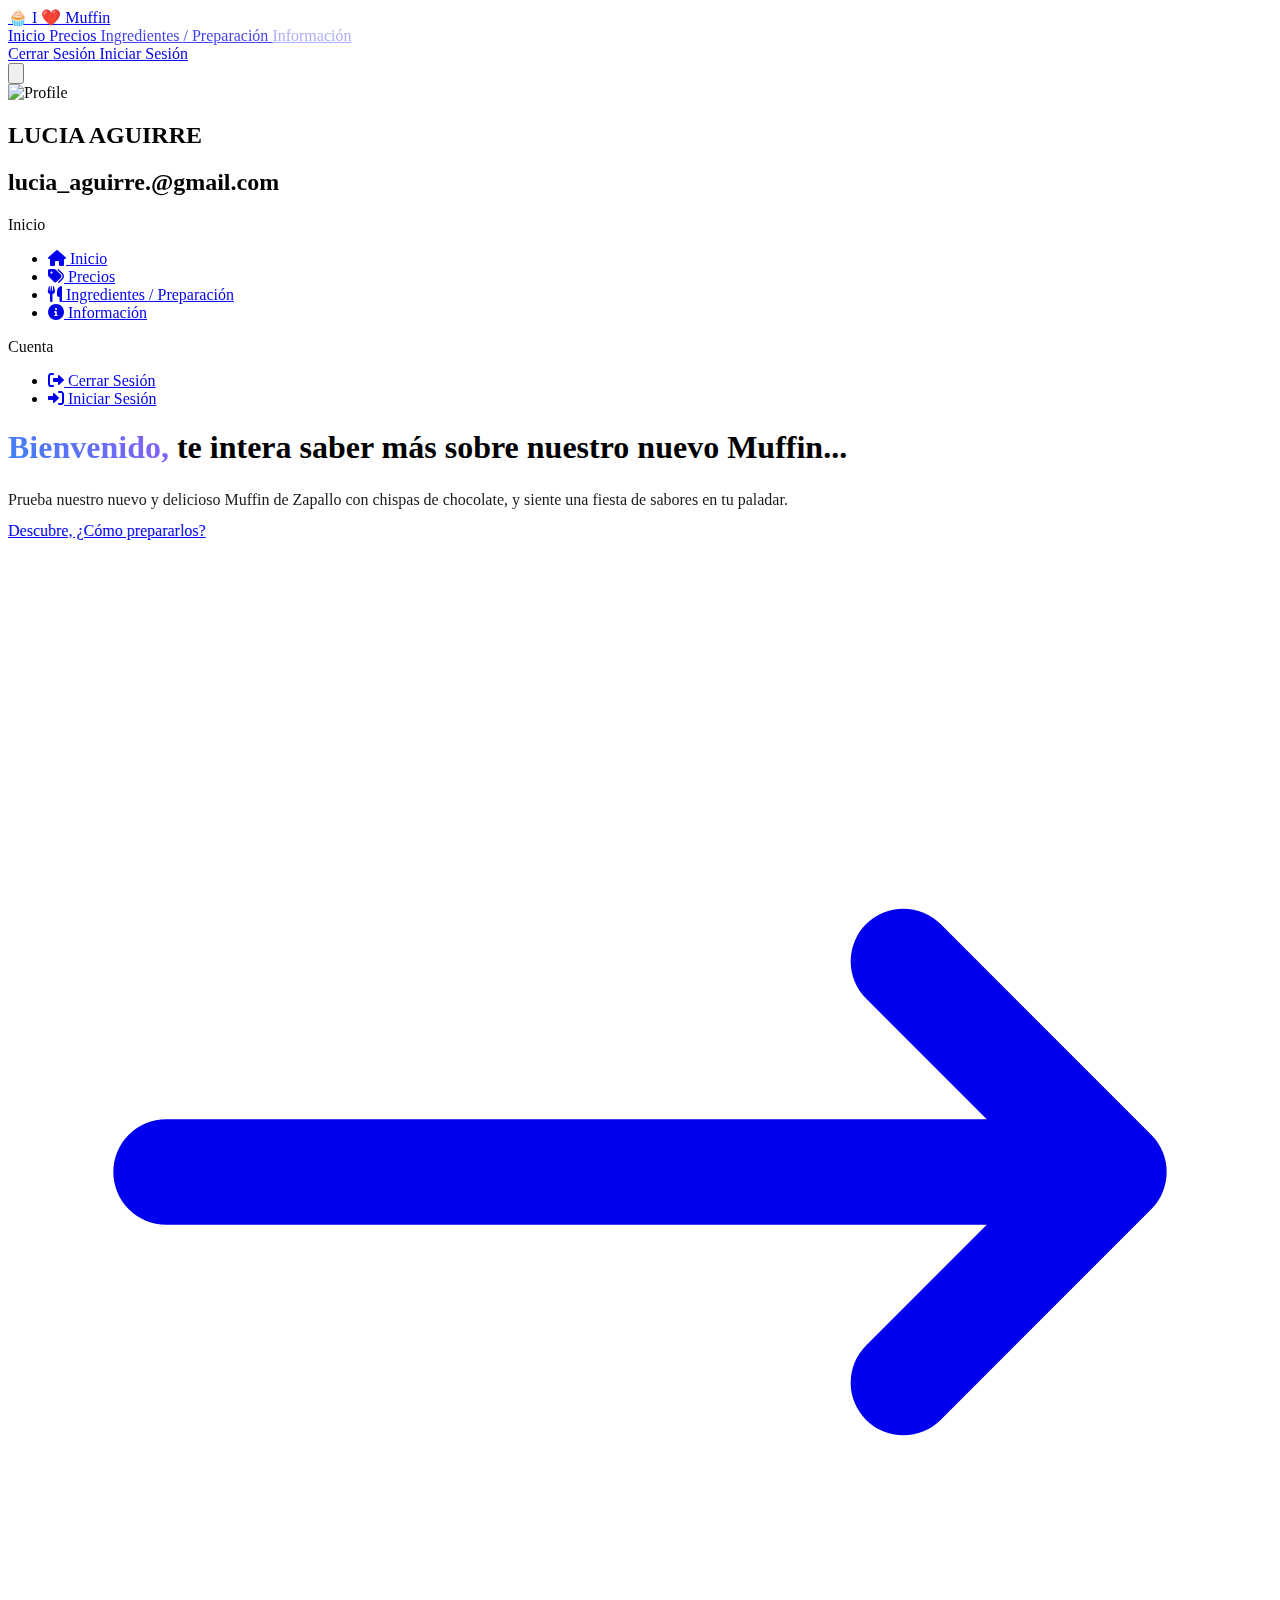
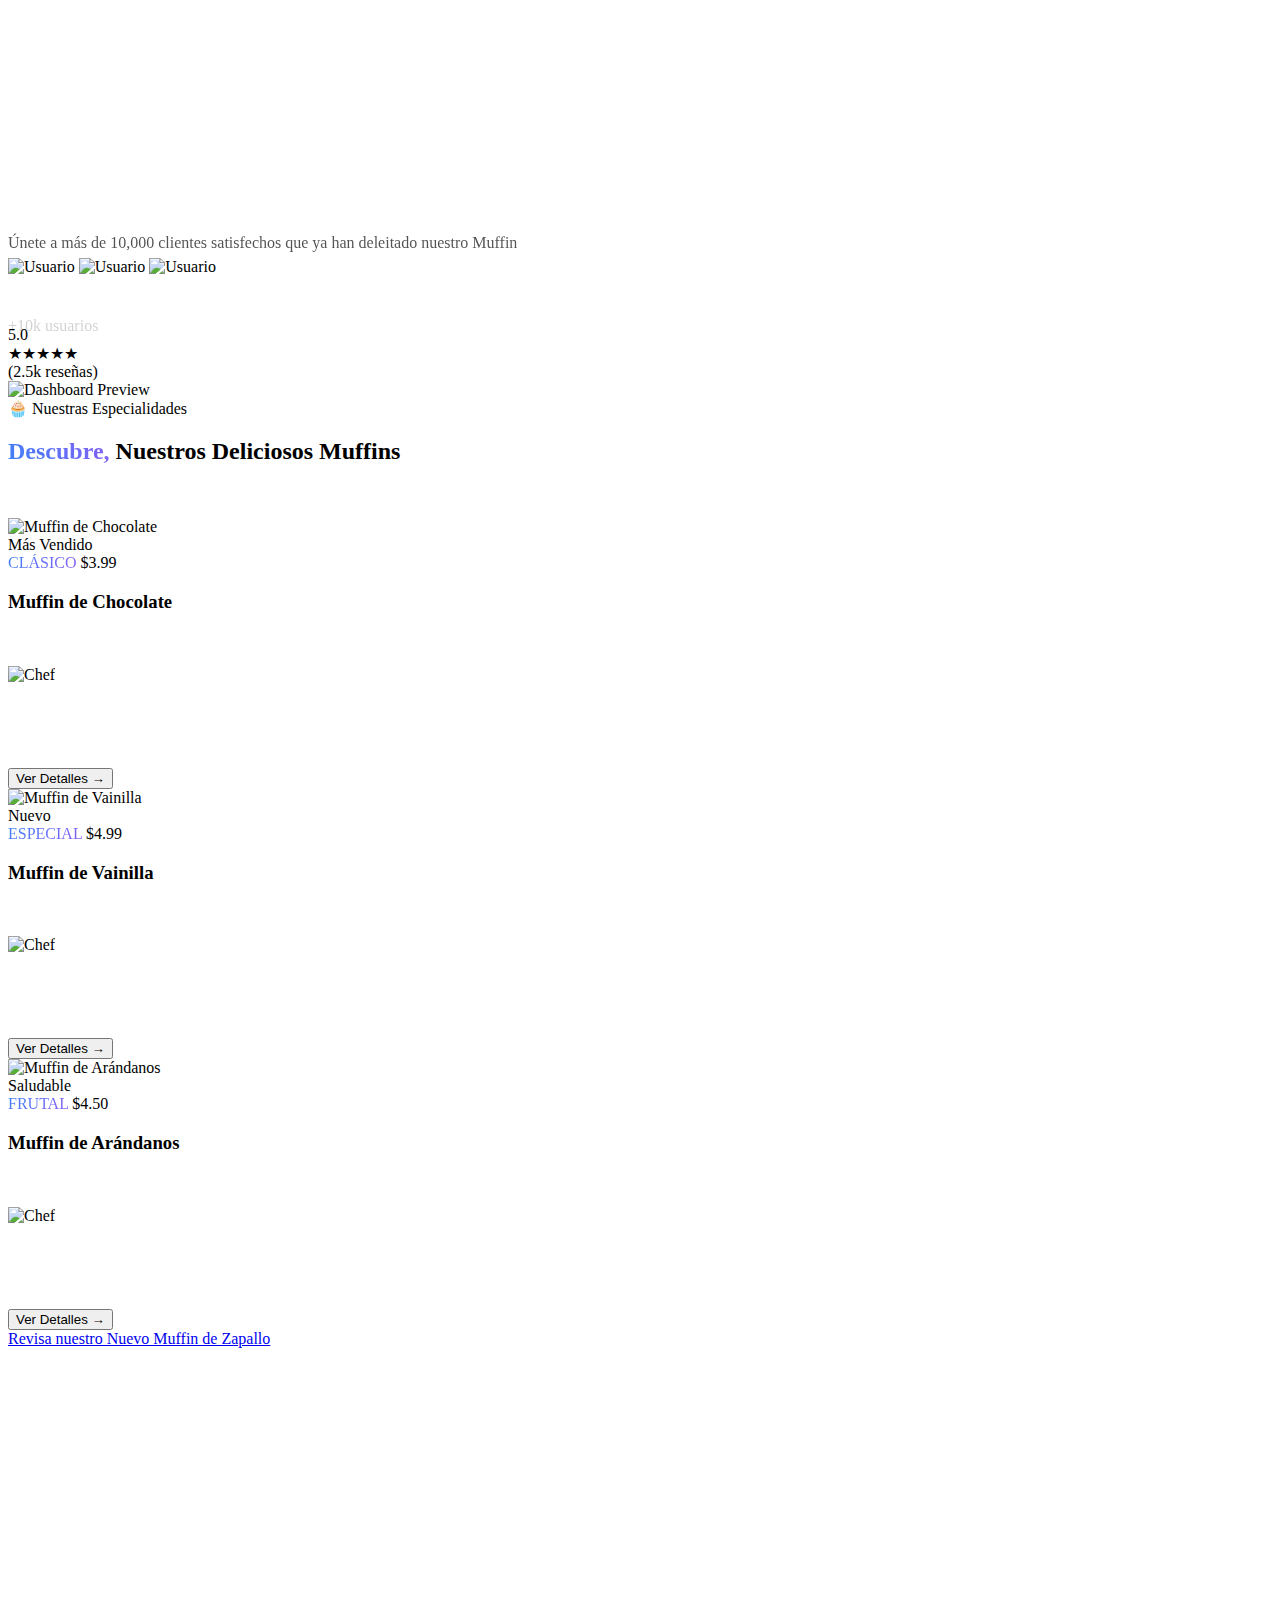
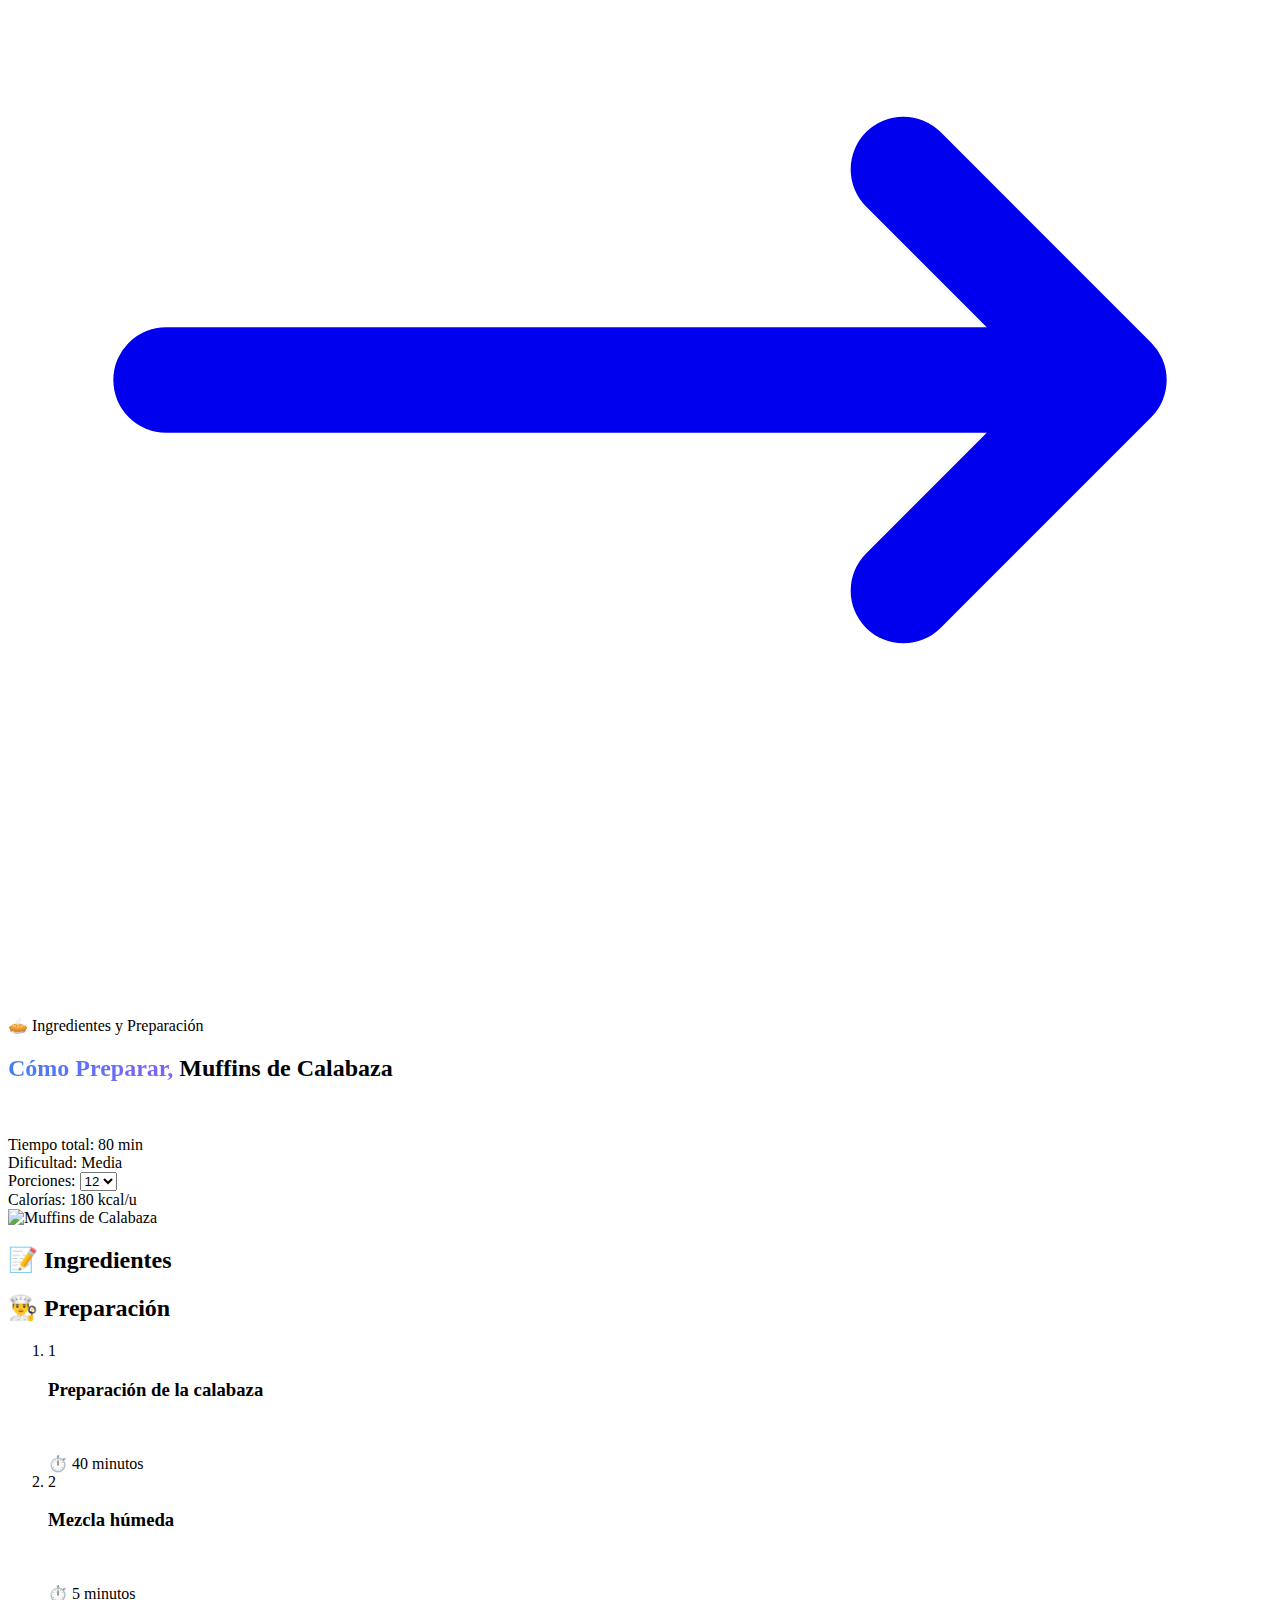
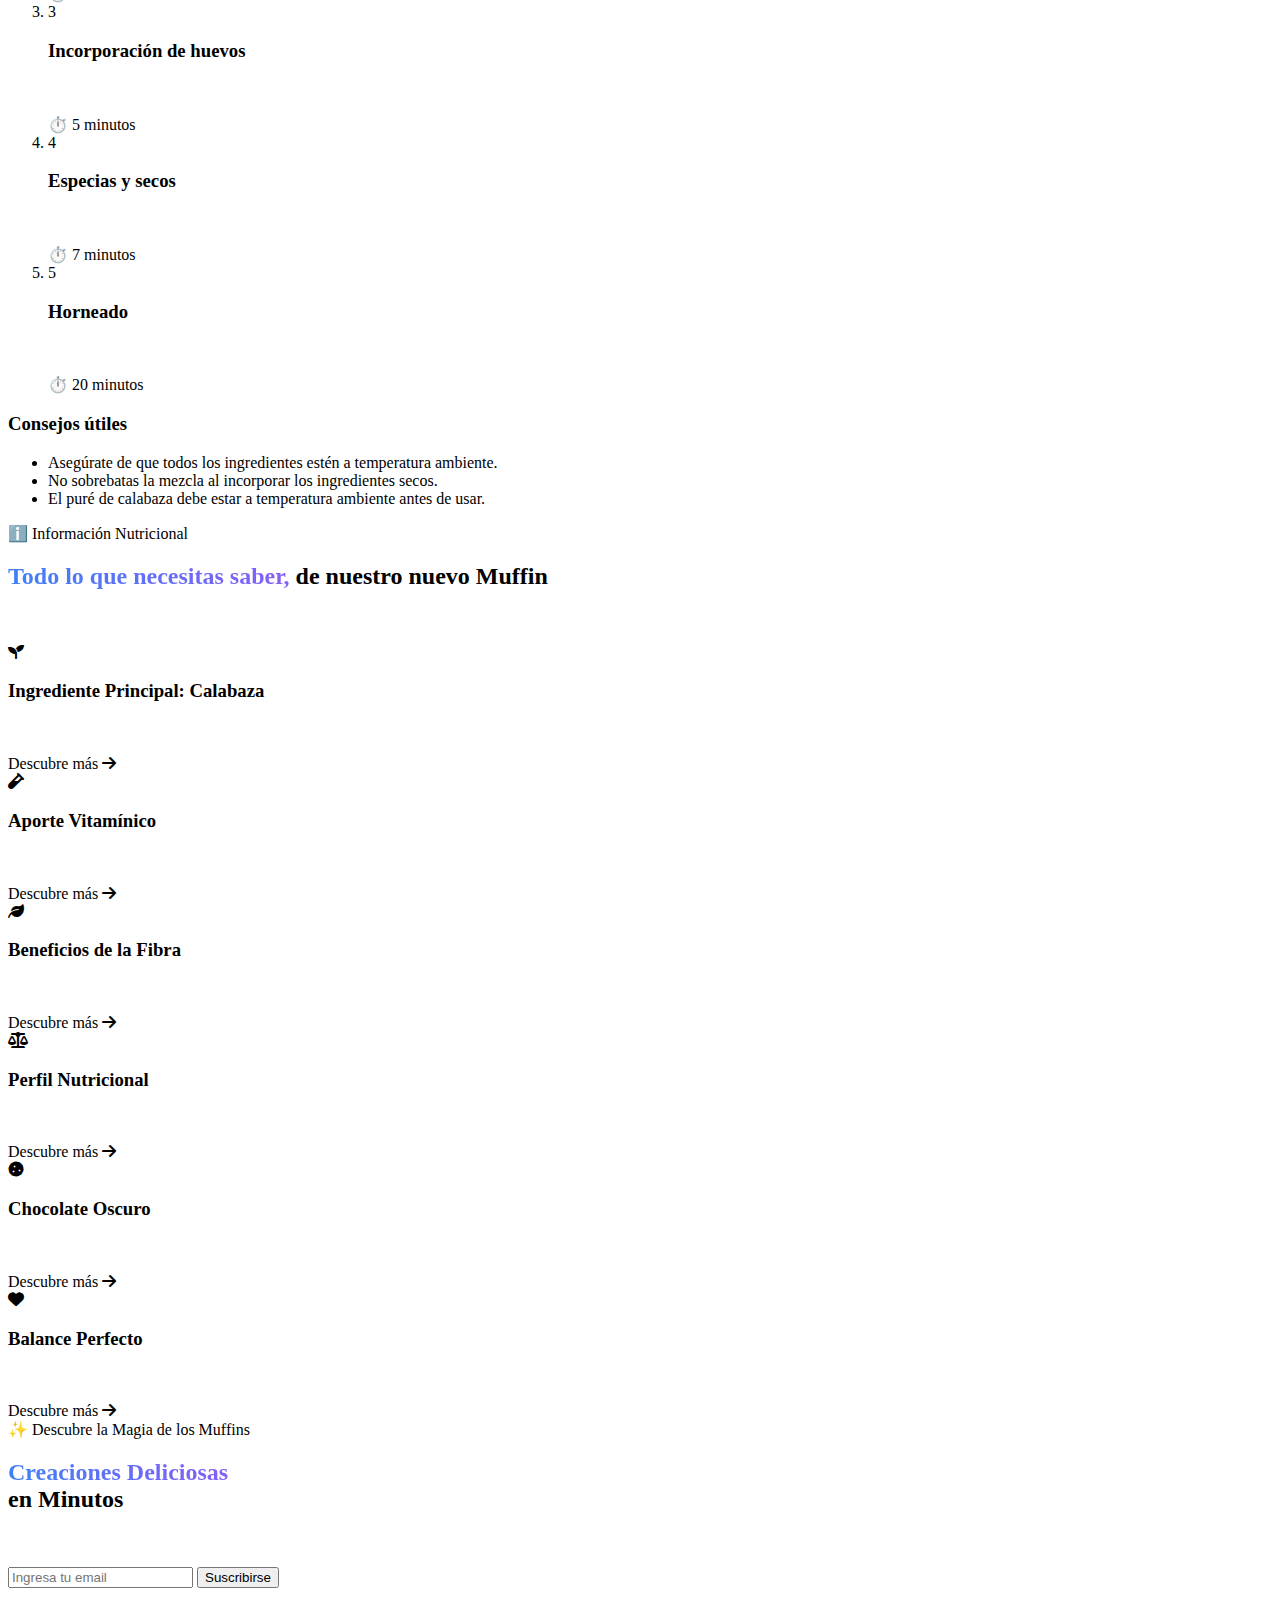
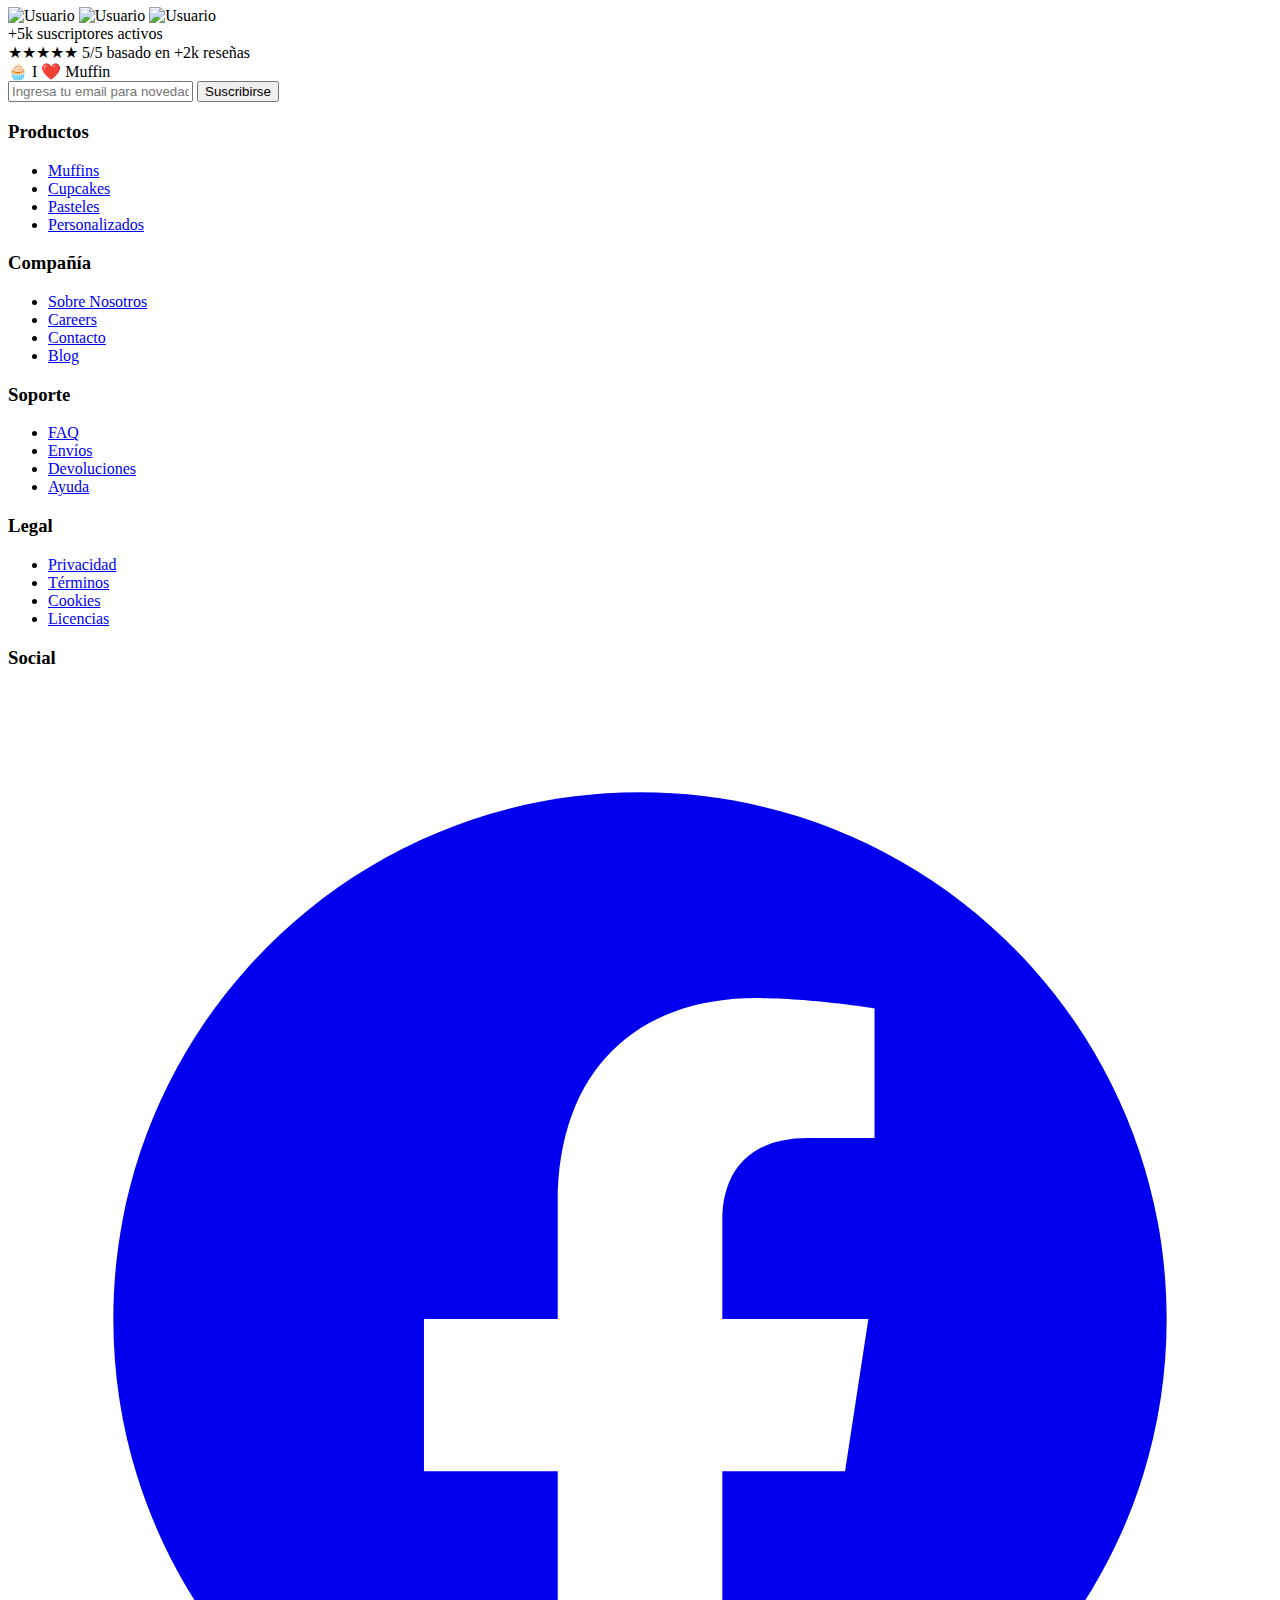
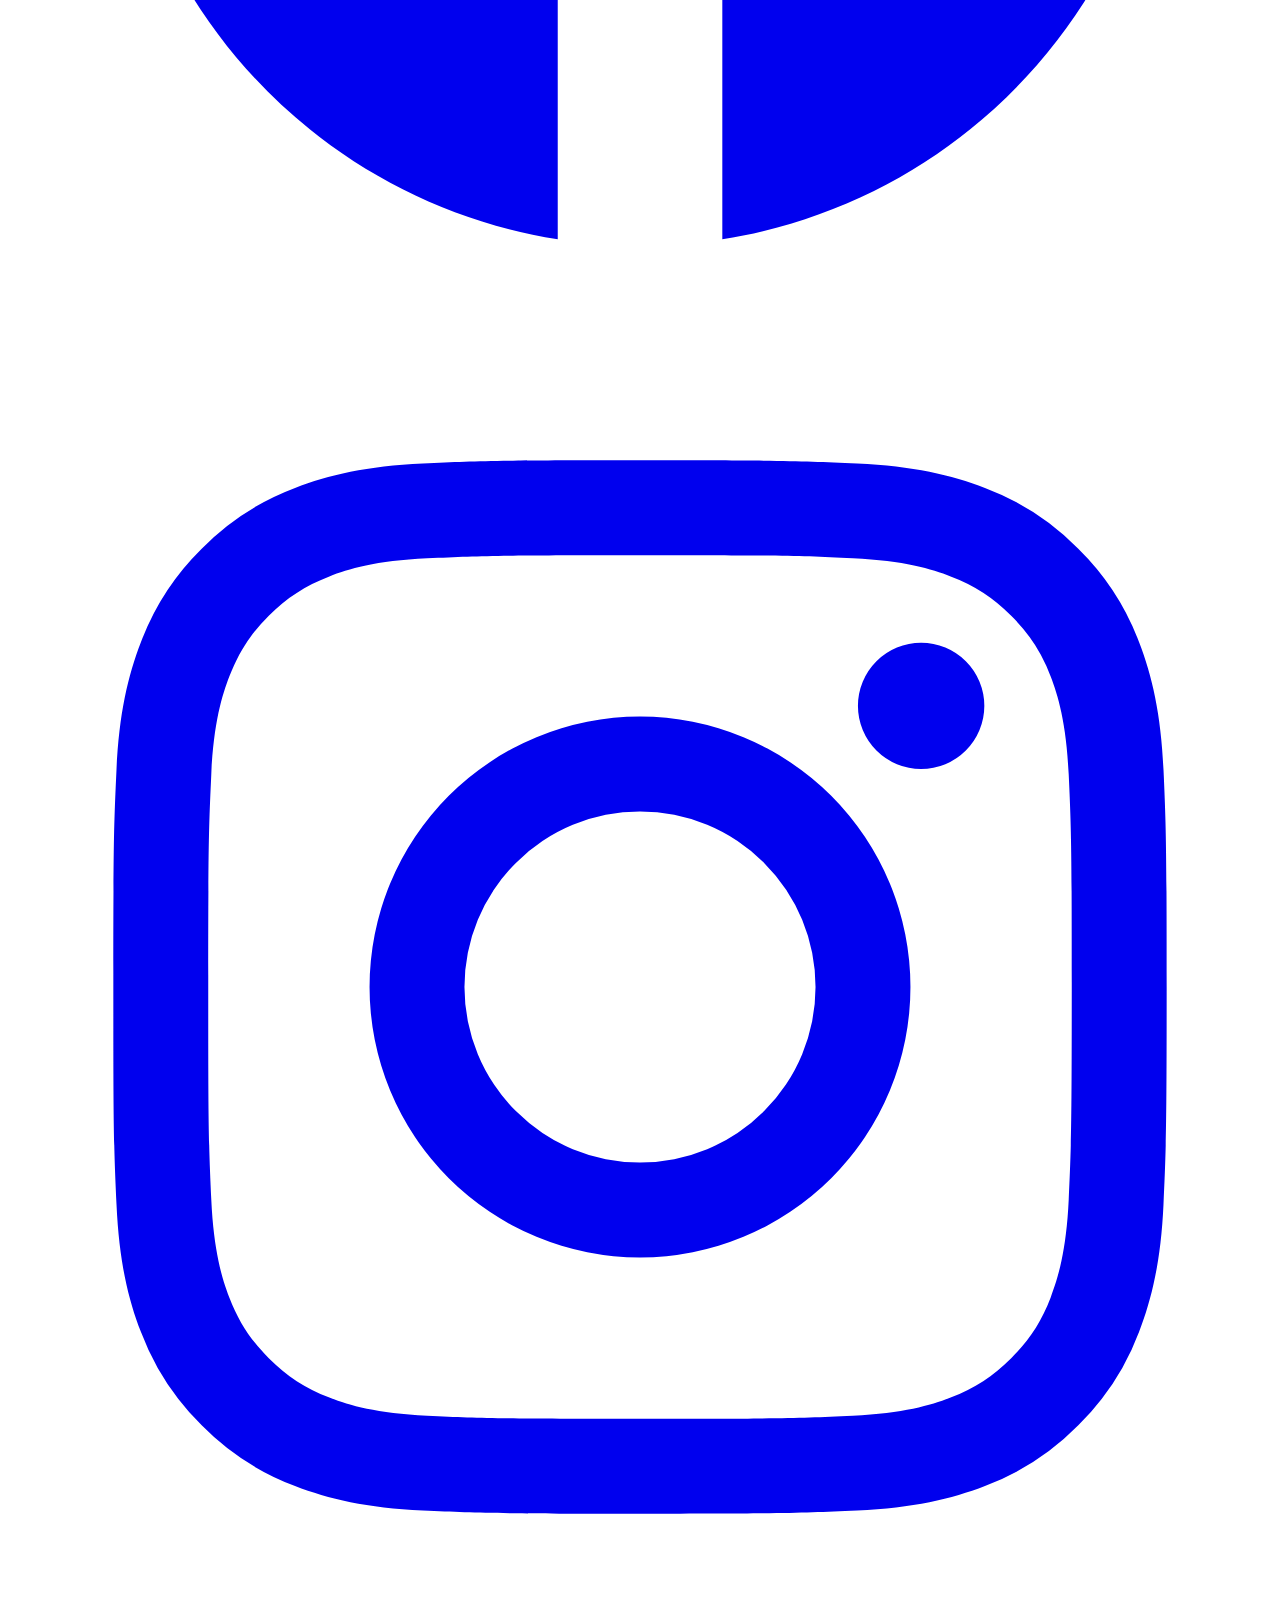
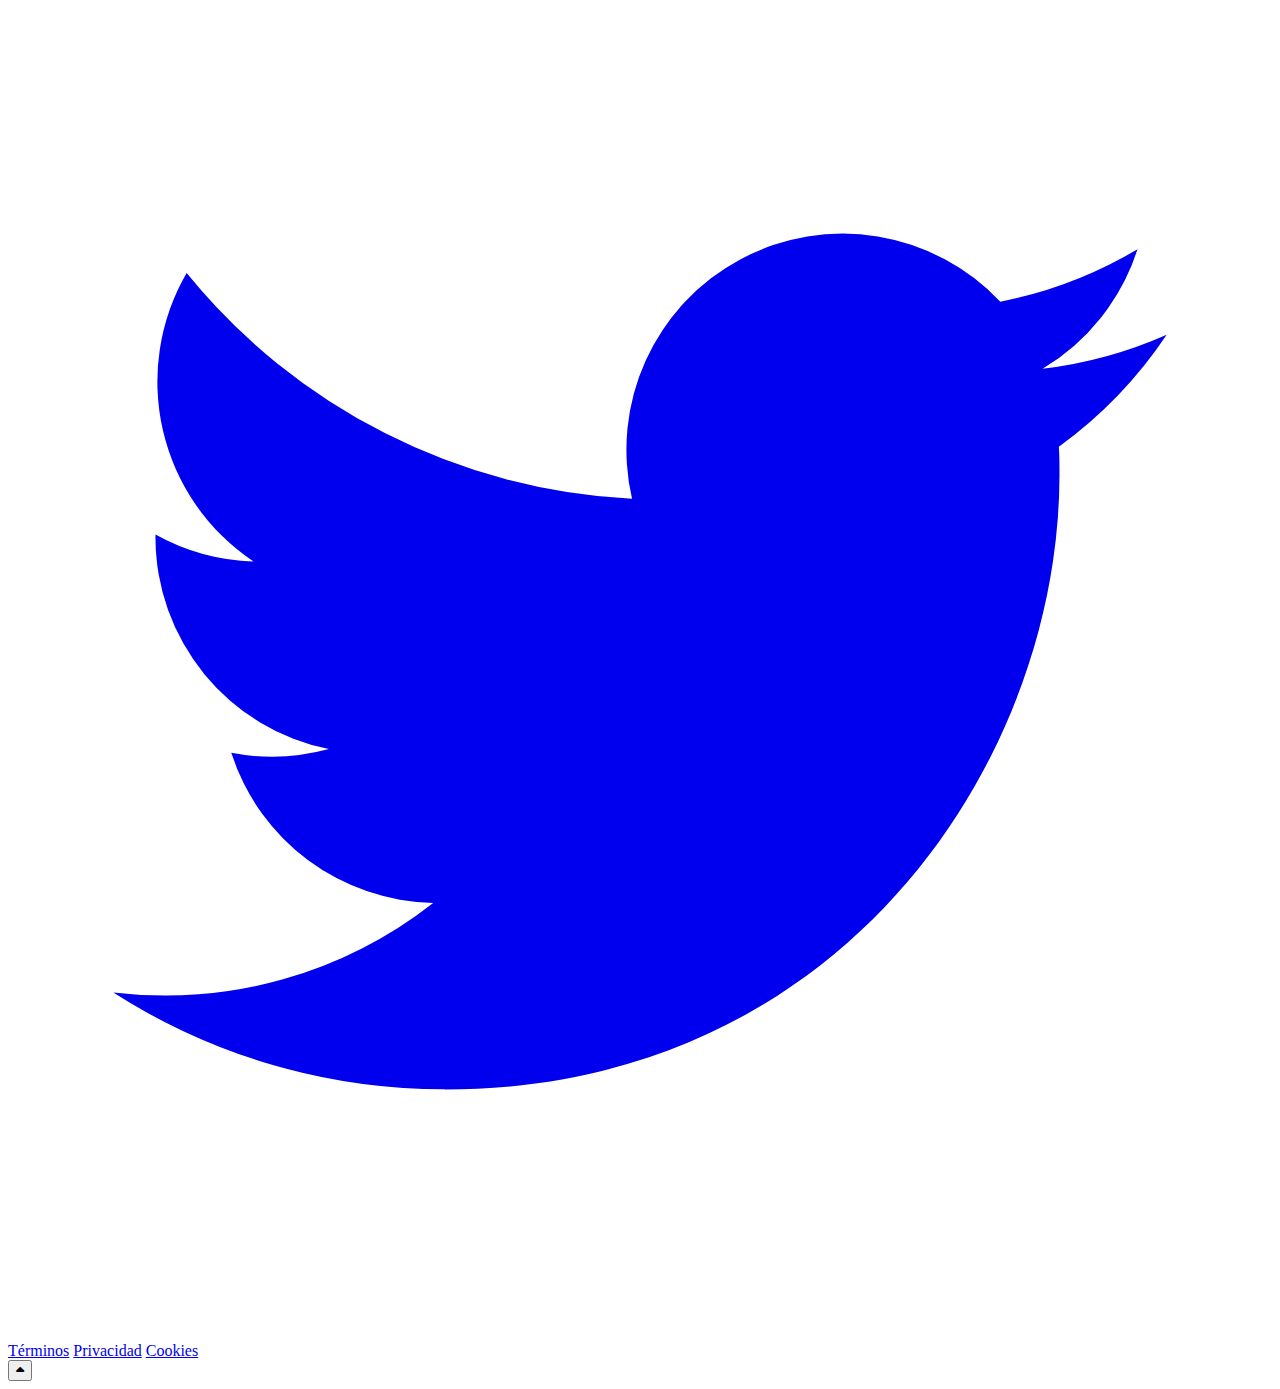
==== commit a5260e24: "Página Web Muffin Zapallo" ====
--- a/index.html
+++ b/index.html
@@ -253,7 +253,7 @@
                 <div class="p-4 mb-6">
                     <div class="flex items-center mb-3">
                         <div class="relative">
-                        <img src="/img/logo.png" alt="Profile" class="w-10 h-10 rounded-full bg-gray-100 object-cover float-animation relative"/>
+                        <img src="https://encrypted-tbn1.gstatic.com/images?q=tbn:ANd9GcQVmInkcmBTa7428DTVrxmblGnllOBXRlDA6zlvhXpTYVazDAbm" alt="Profile" class="w-10 h-10 rounded-full bg-gray-100 object-cover float-animation relative"/>
                         <div class="absolute bottom-0 right-0 w-2.5 h-2.5 bg-green-500 border-2 border-white rounded-full float-animation relative"></div>
                         </div>
                         <div class="ml-3">
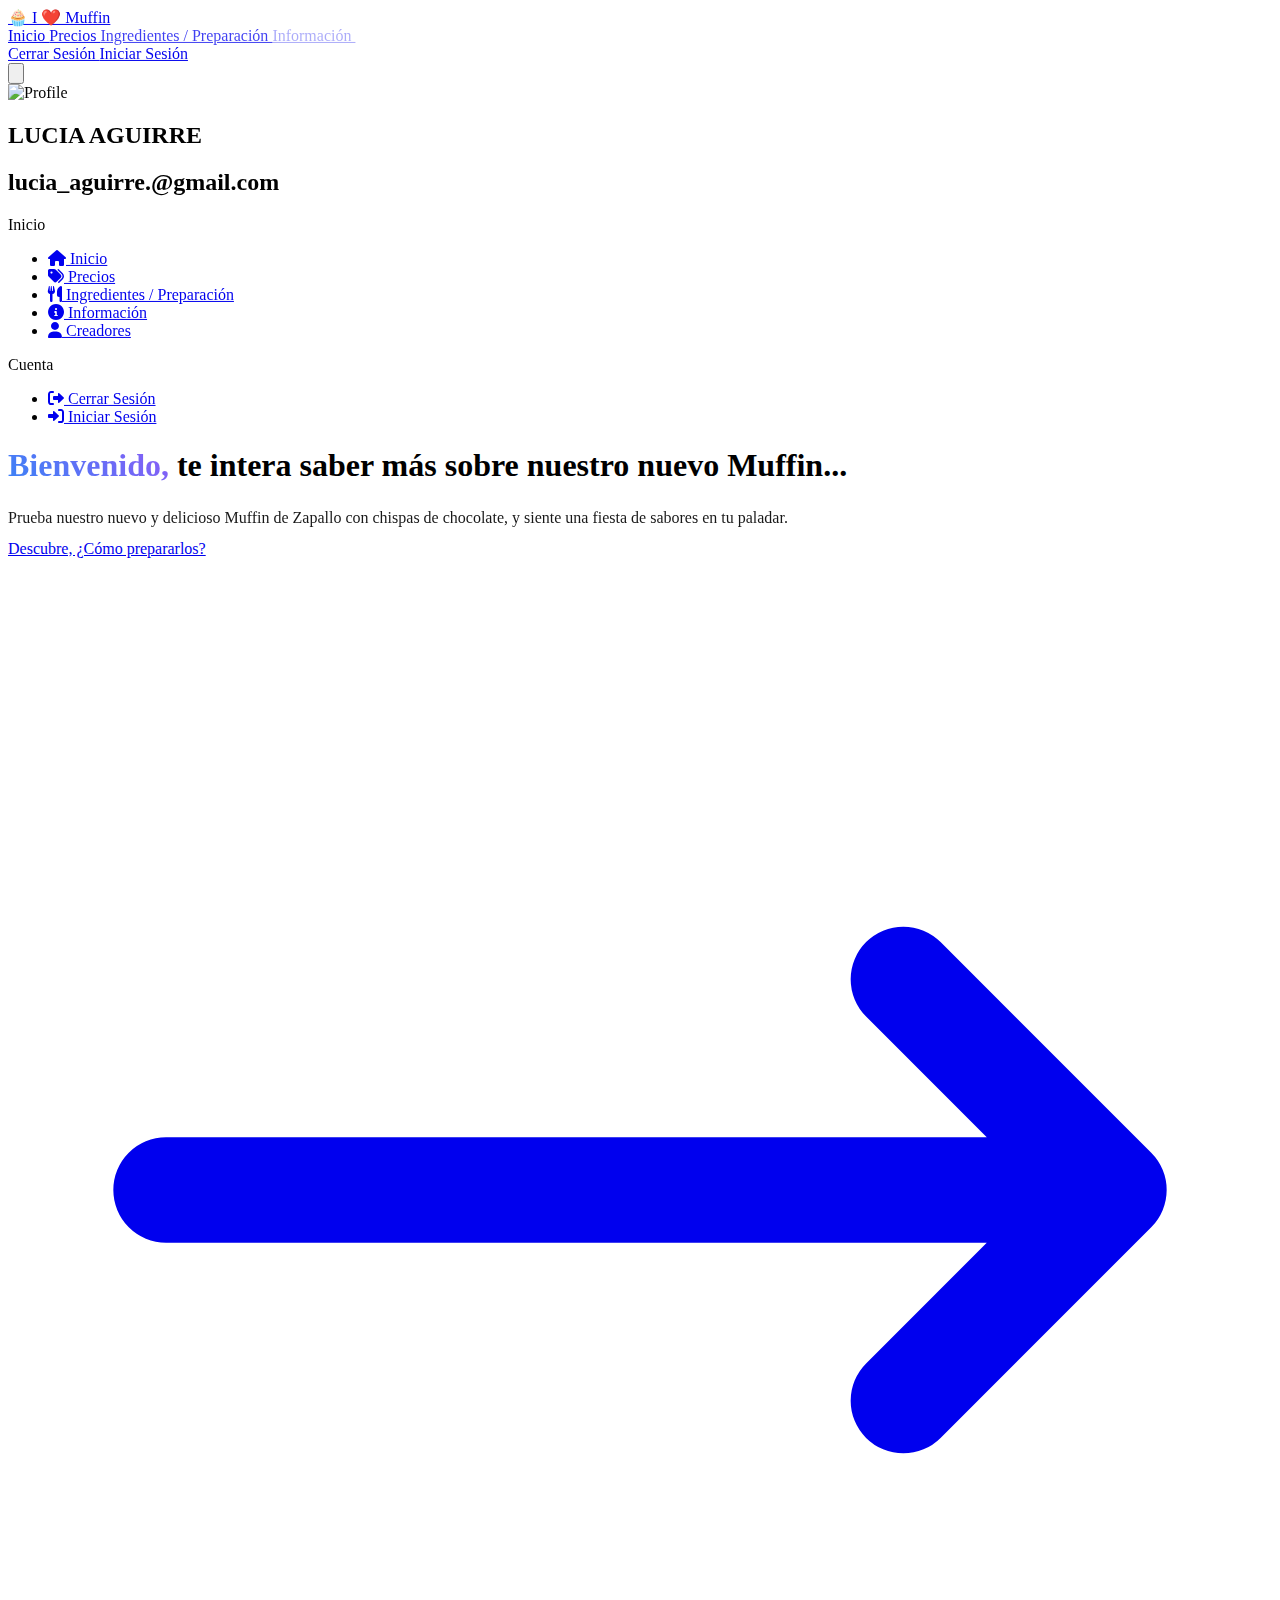
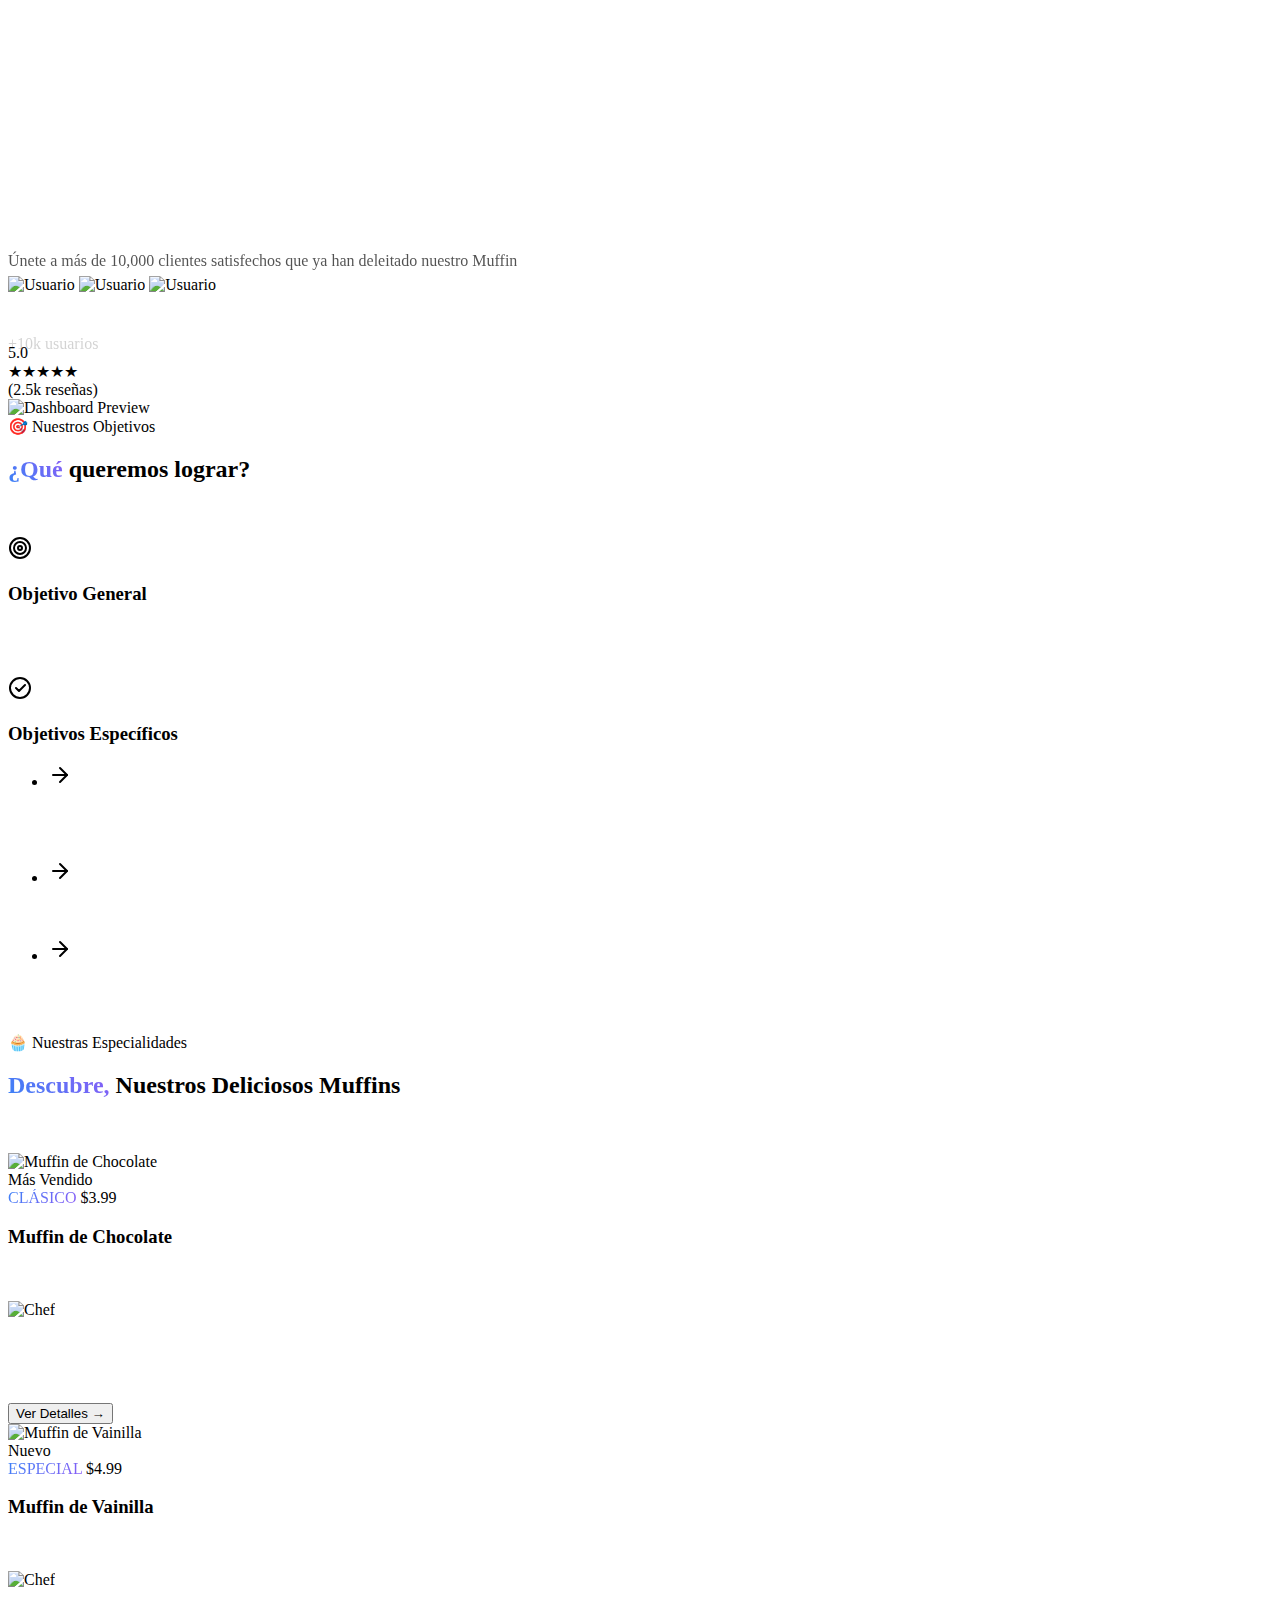
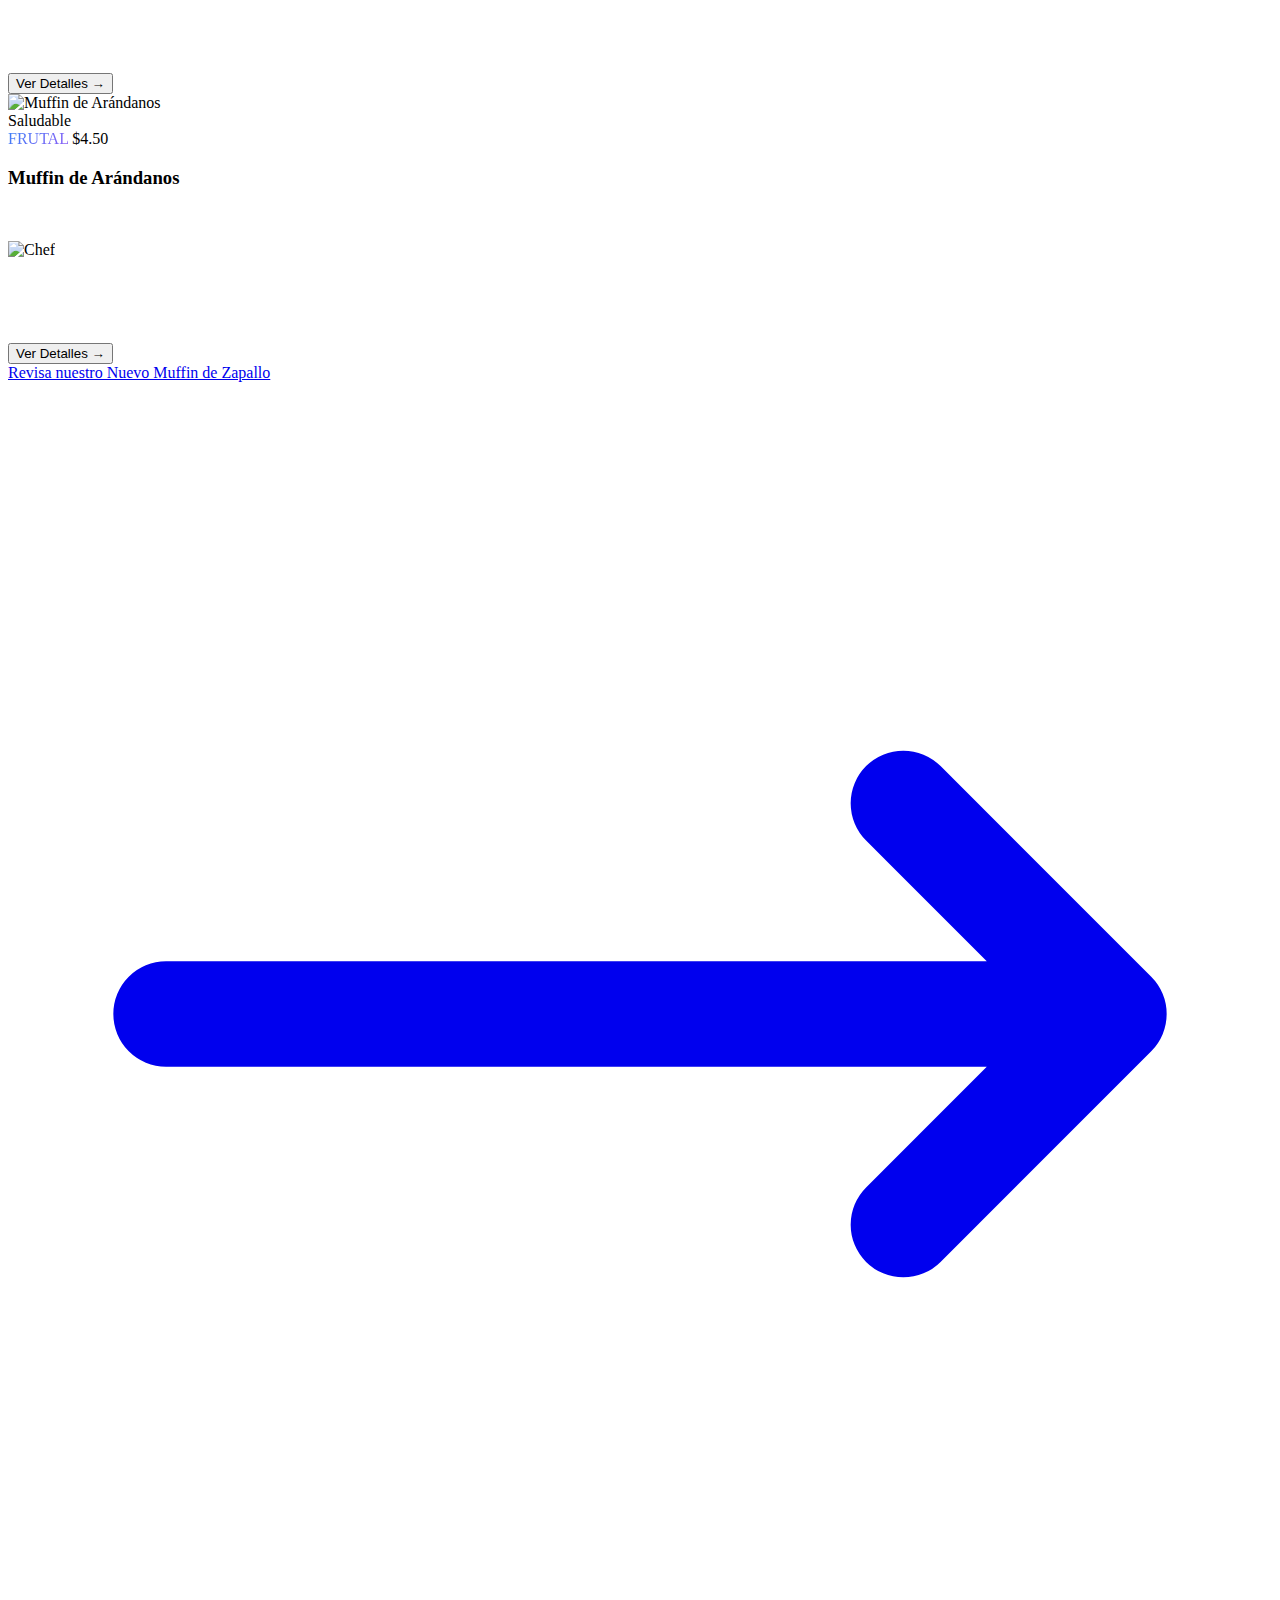
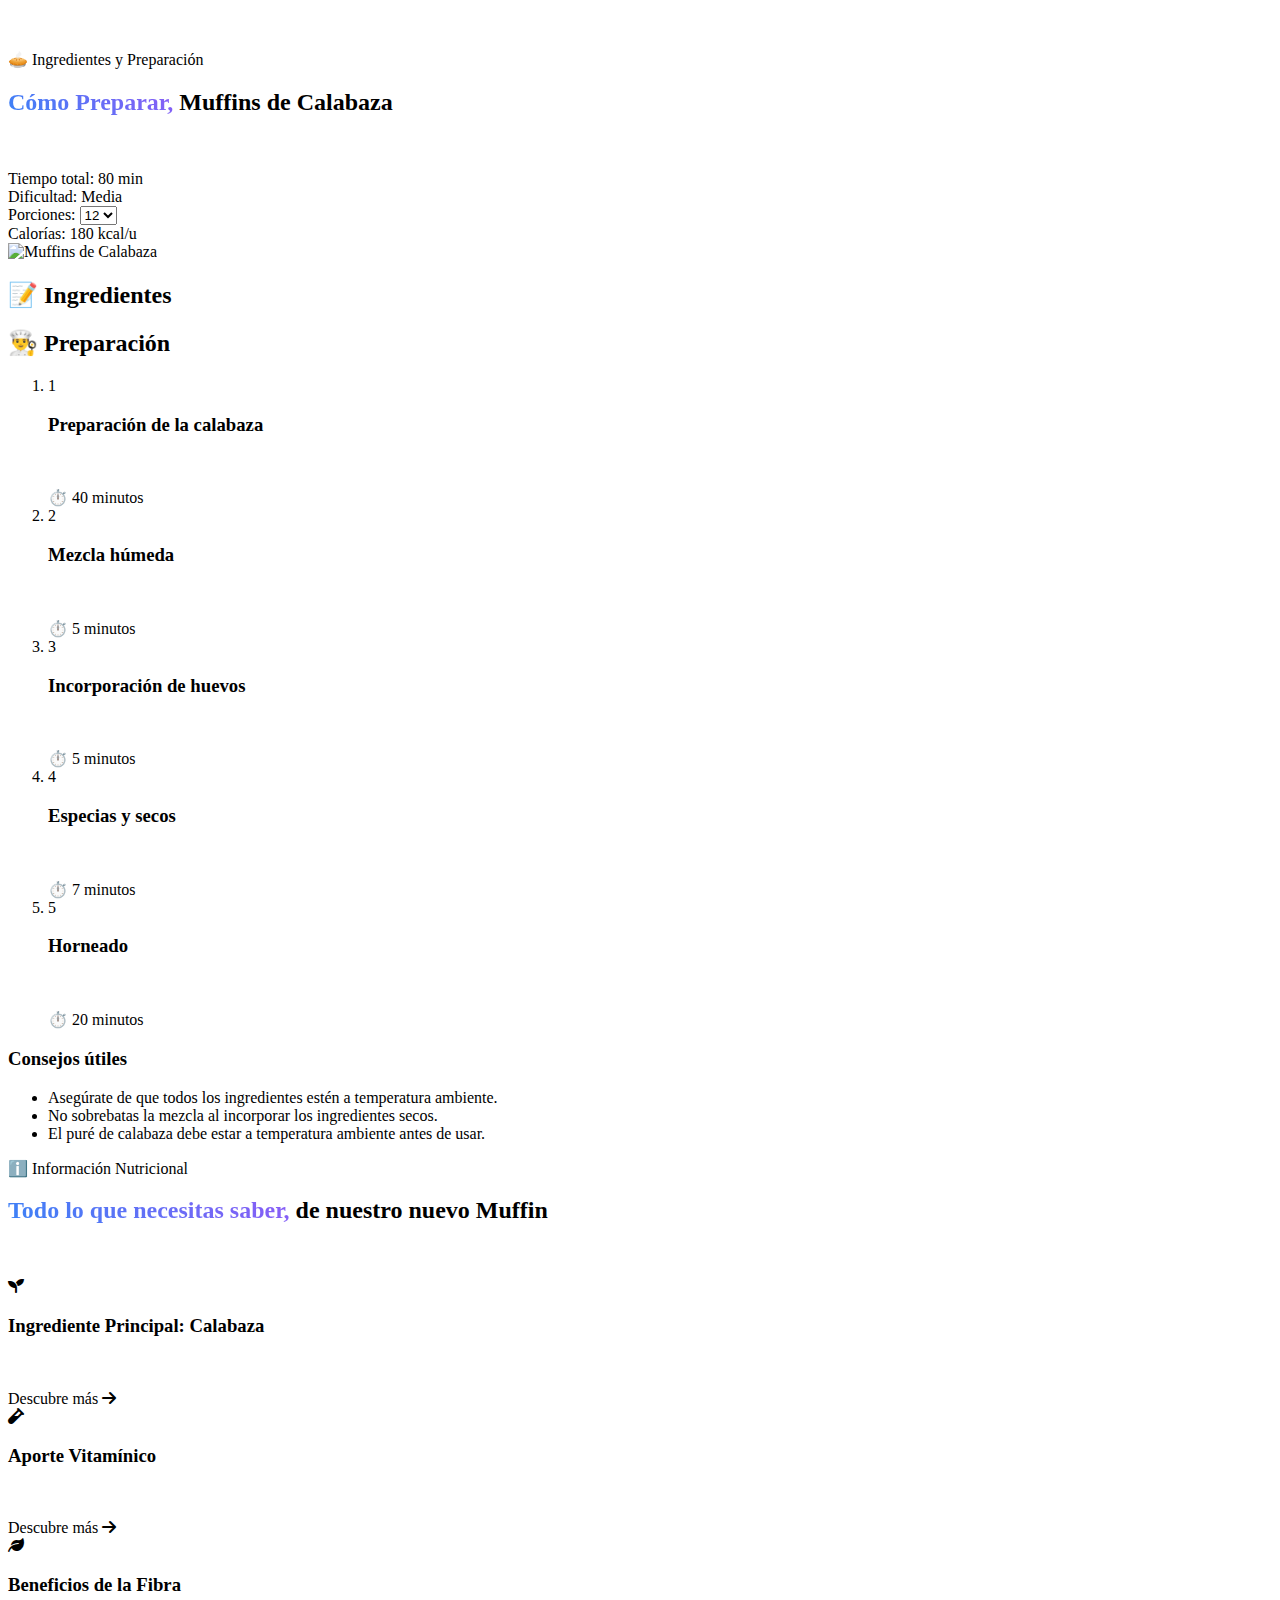
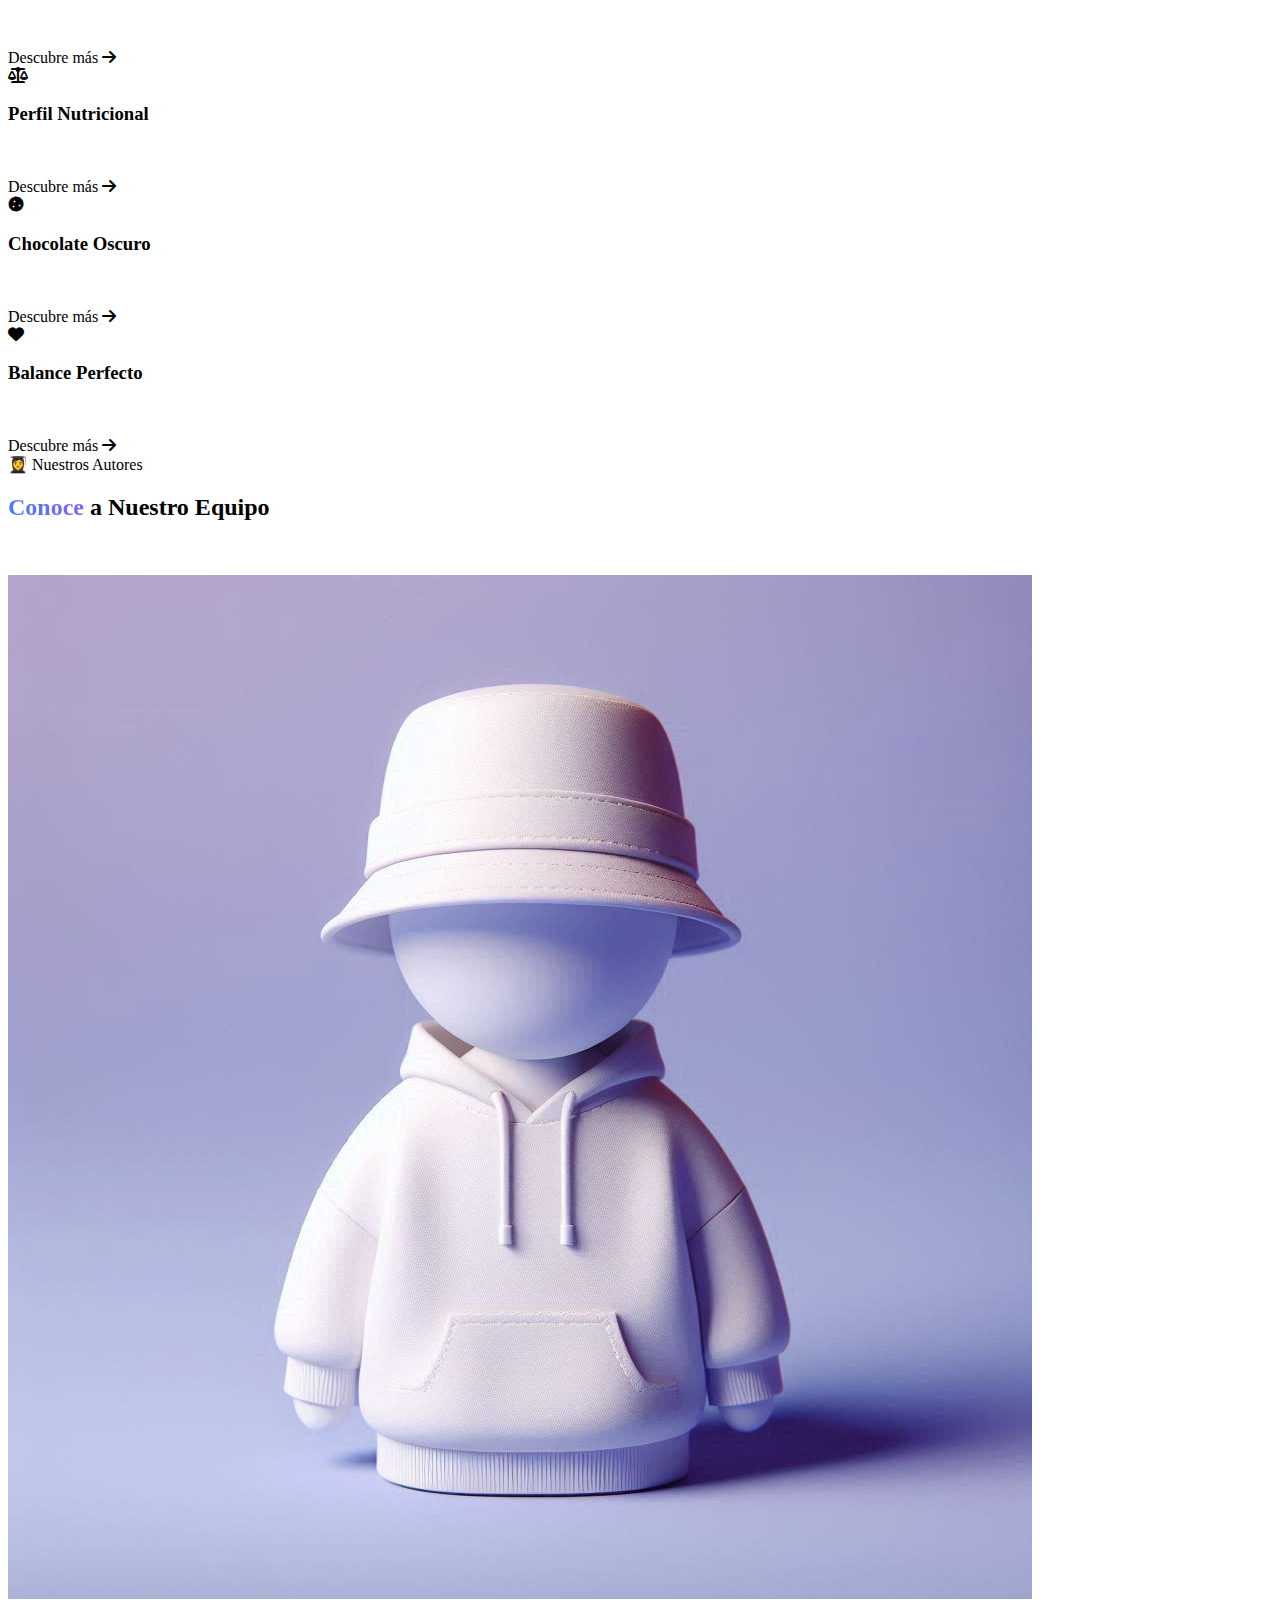
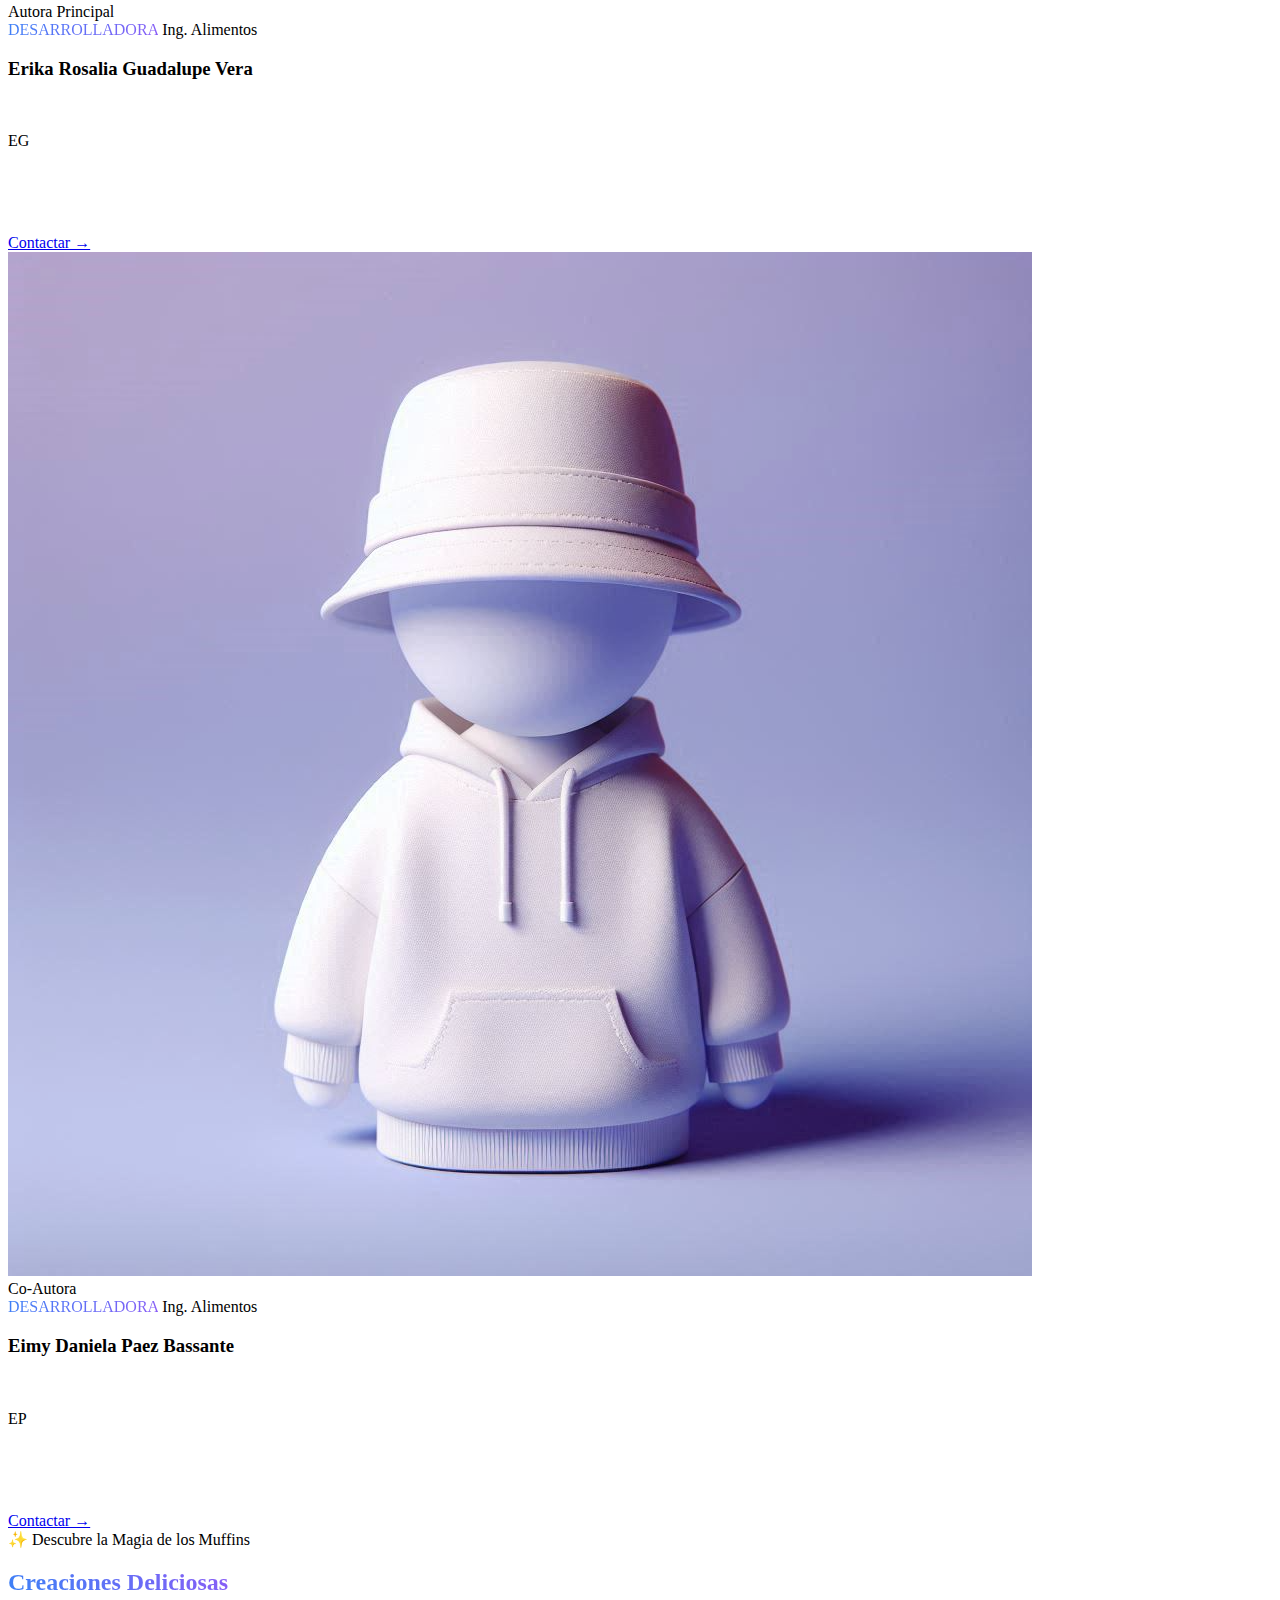
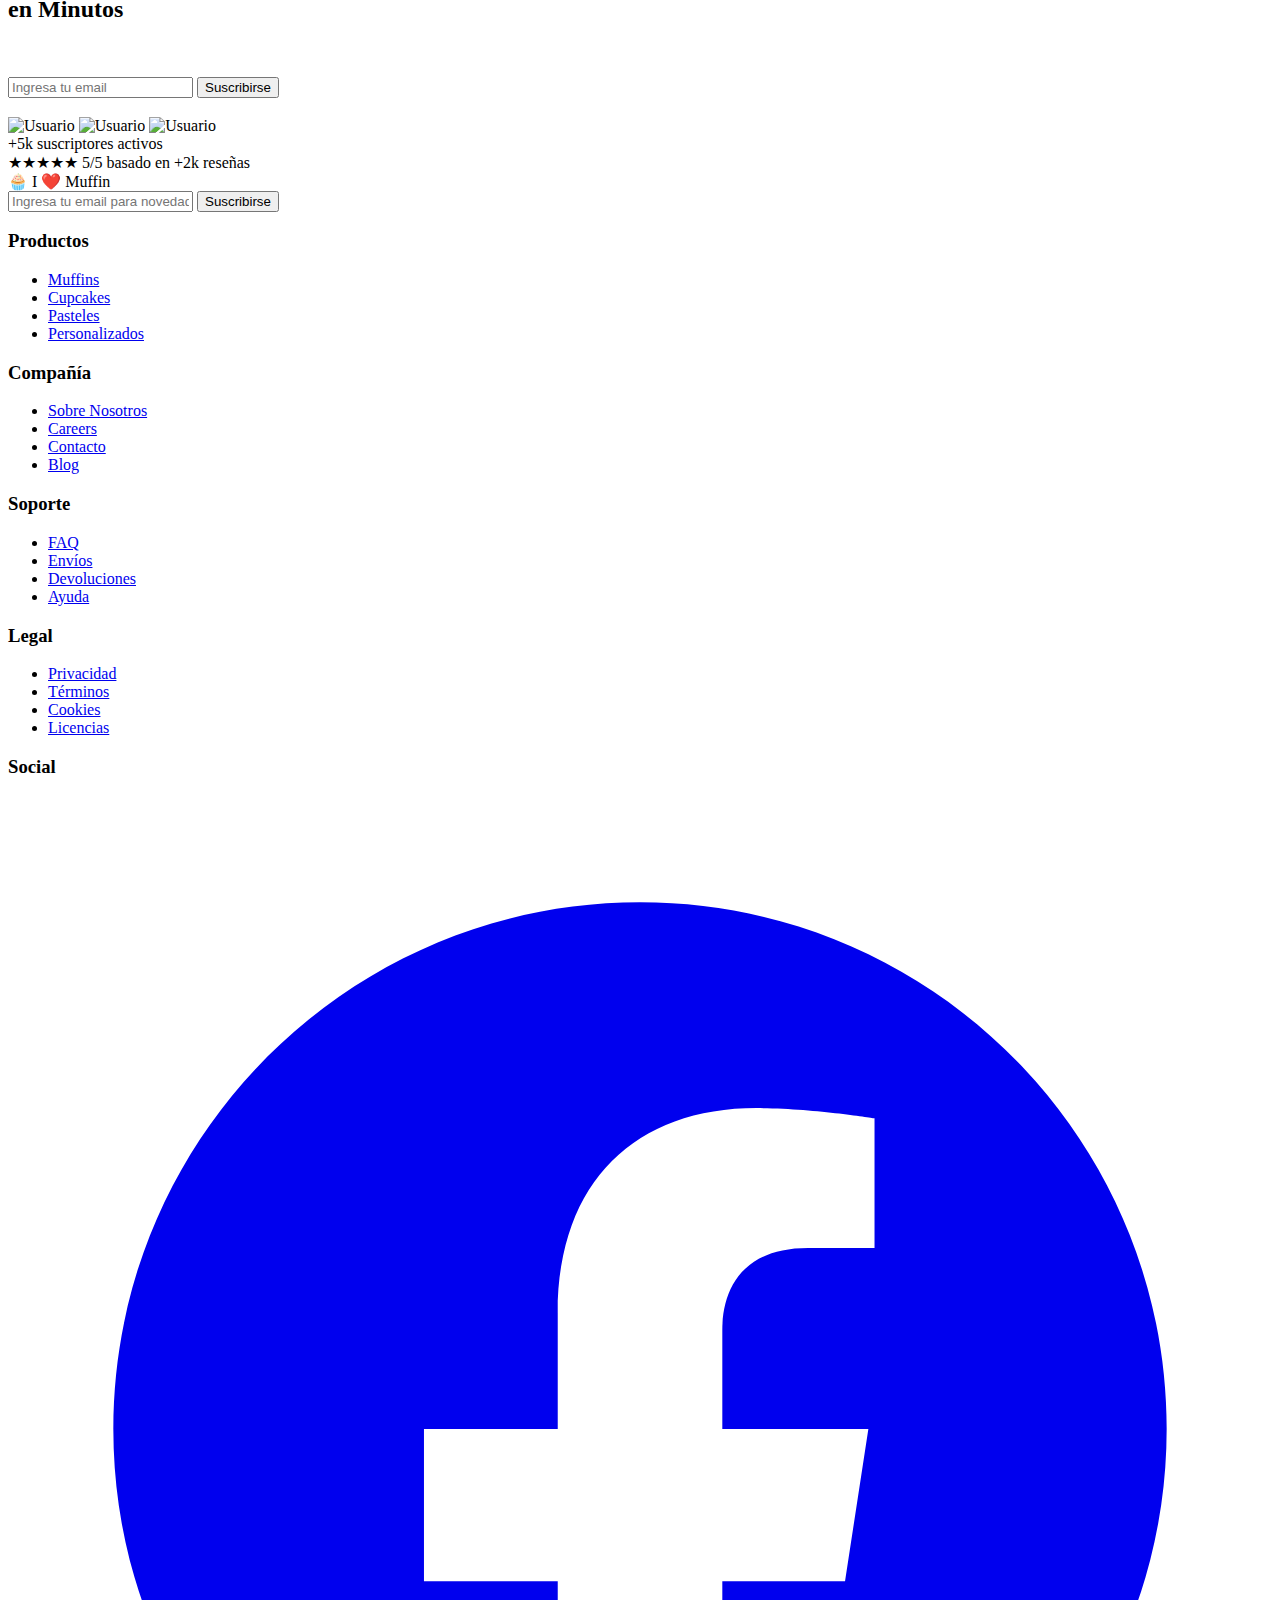
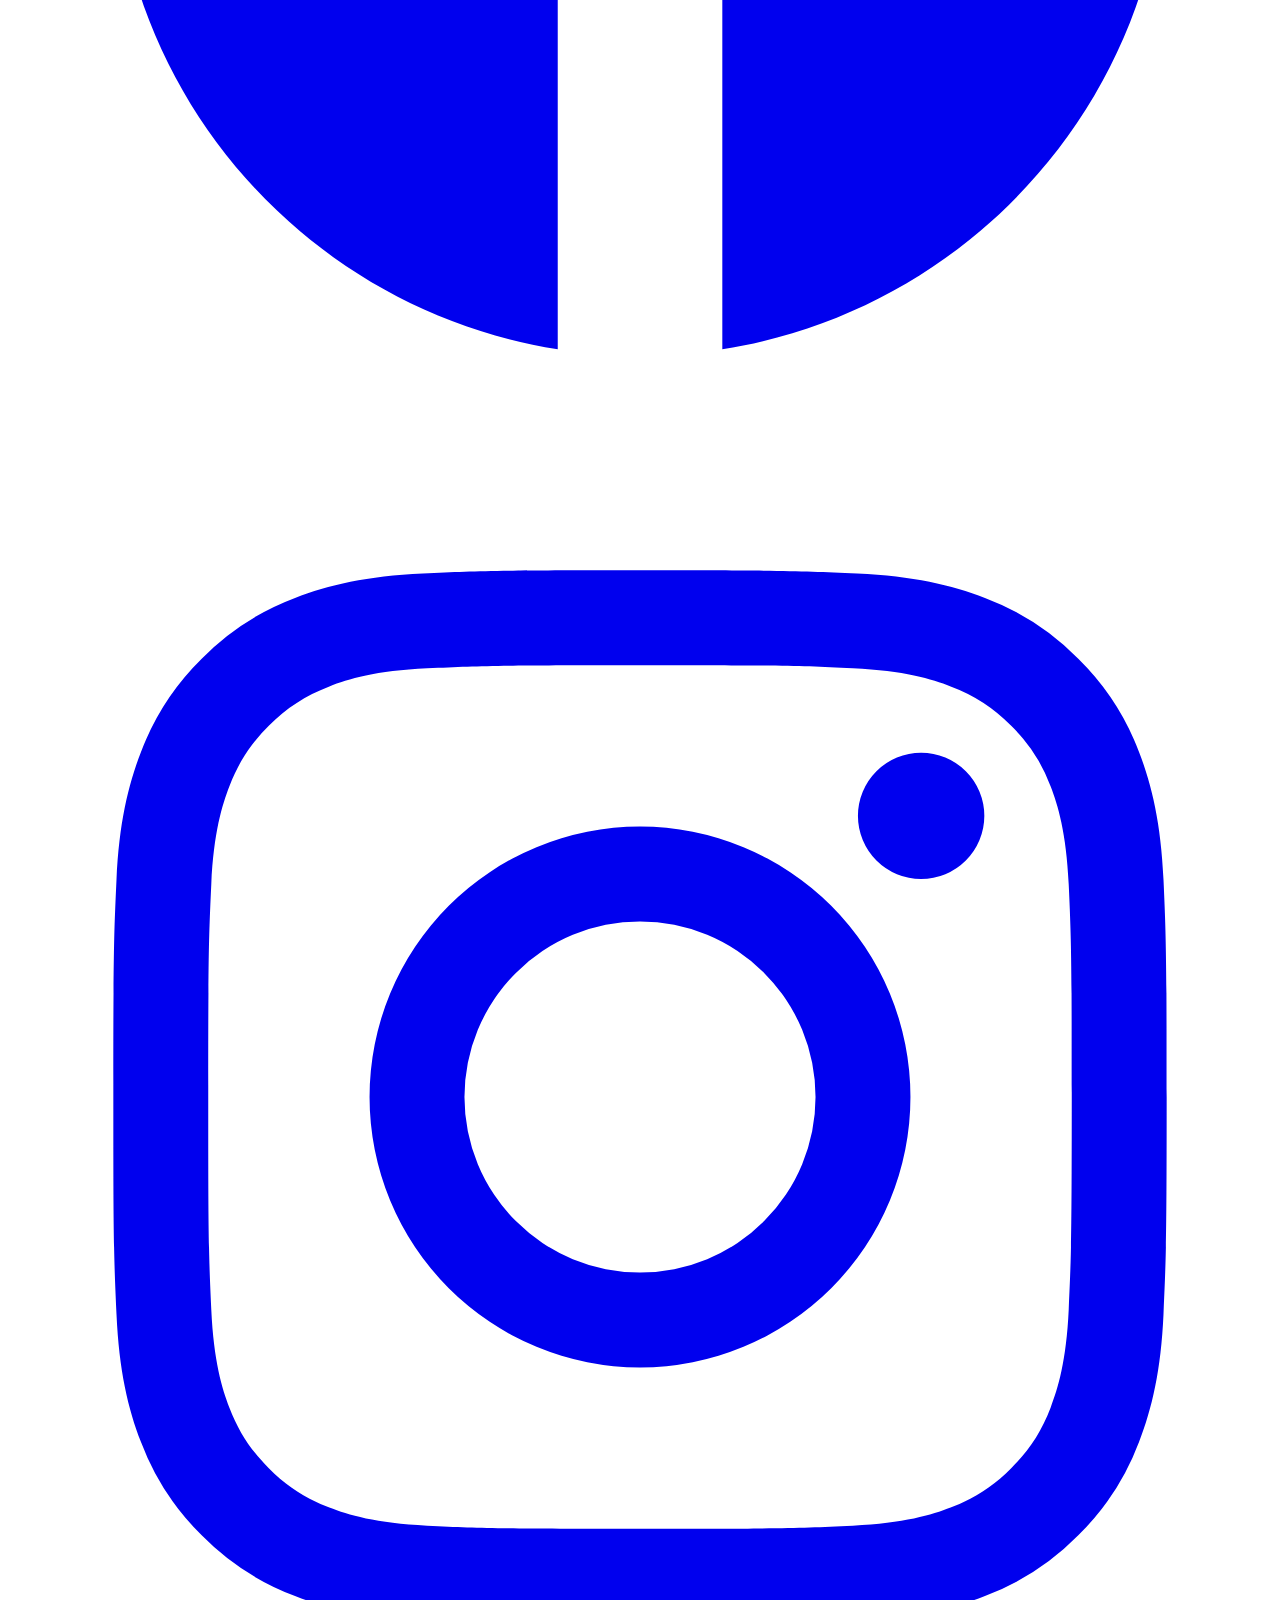
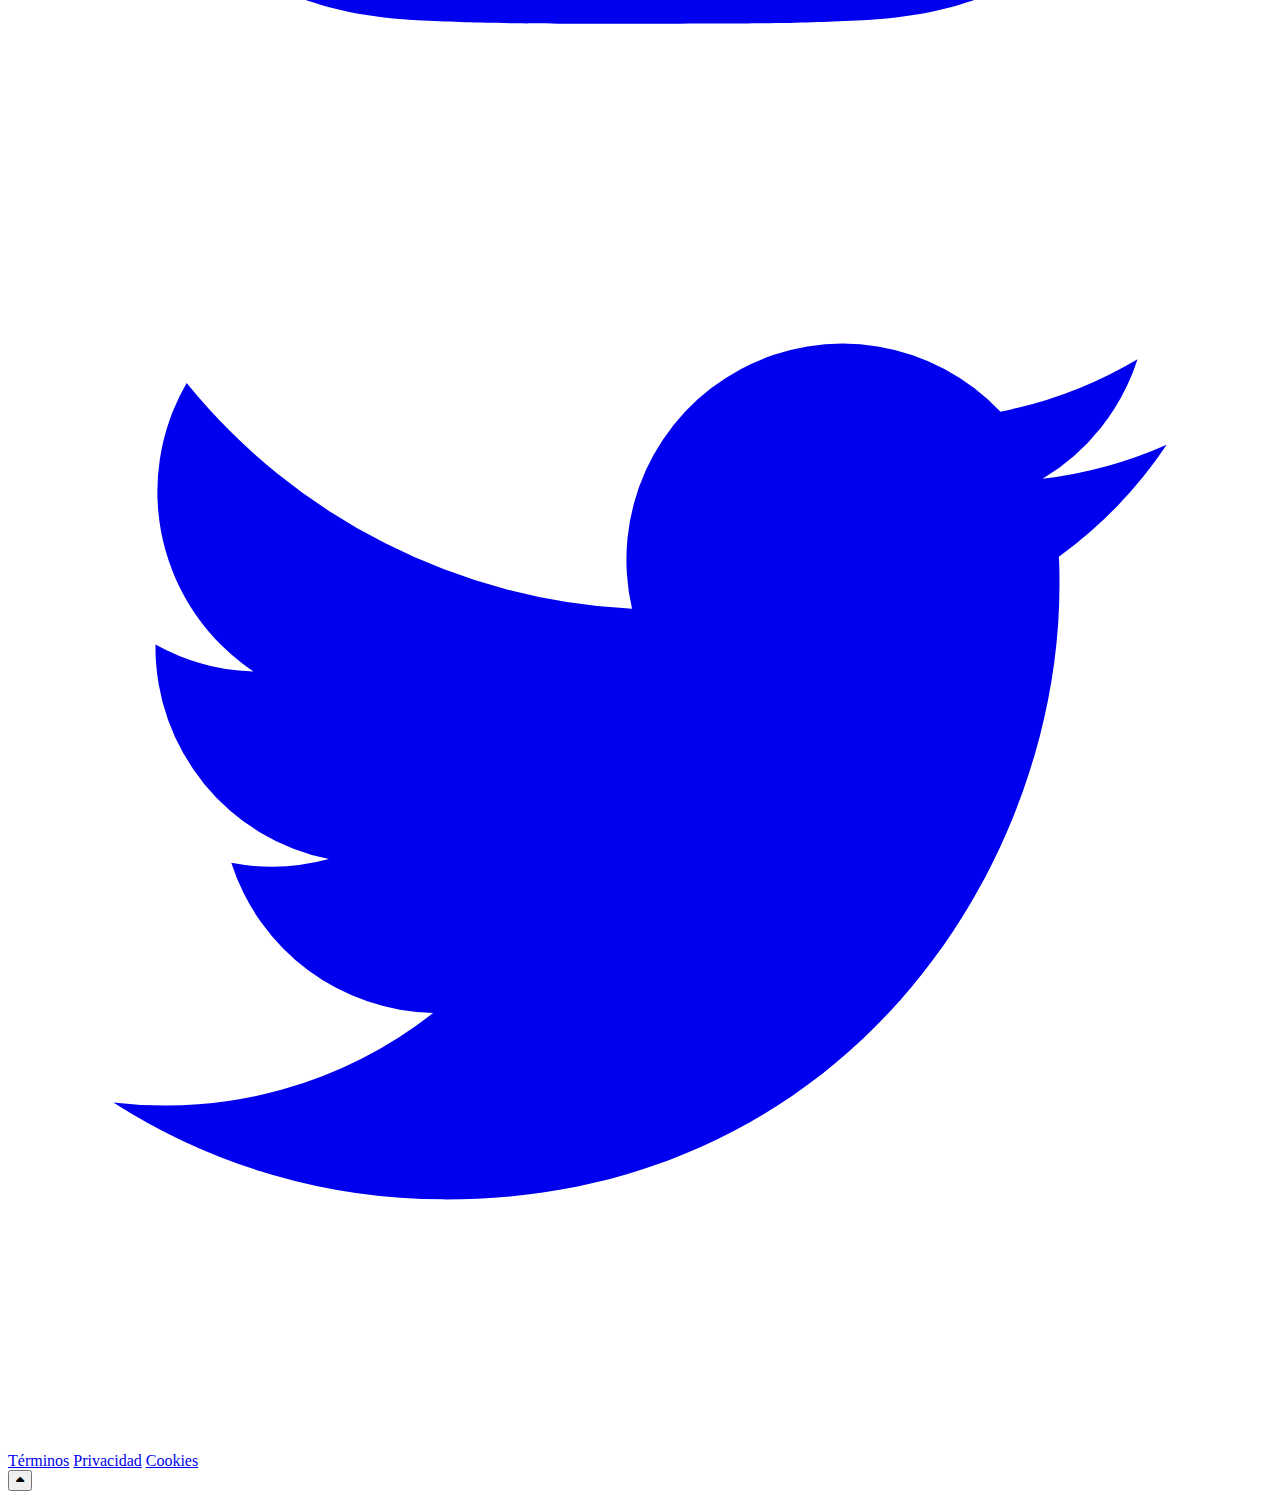
==== commit 09c1e0c2: "Página Web Muffin Zapallo" ====
--- a/index.html
+++ b/index.html
@@ -15,182 +15,10 @@
     <script src="https://cdn.tailwindcss.com"></script>
     <script src="https://cdnjs.cloudflare.com/ajax/libs/font-awesome/6.4.0/js/all.min.js"></script>
     <link rel="icon" href="/img/logo.png" type="image/x-icon">
-    <!-- <link rel="stylesheet" href="style.css"> -->
+    <link rel="stylesheet" href="style.css">
 
 </head>
-<style>
-body {
-    cursor: url('data:image/svg+xml;utf8,<svg xmlns="http://www.w3.org/2000/svg" width="32" height="32" viewBox="0 0 32 32"><text x="0" y="24" font-size="24">🧁</text></svg>'), auto;
-}
-
-@keyframes float {
-    0% {
-        transform: translateY(0px);
-    }
-
-    50% {
-        transform: translateY(-20px);
-    }
-
-    100% {
-        transform: translateY(0px);
-    }
-}
-
-.float-animation {
-    animation: float 6s ease-in-out infinite;
-}
-
-.gradient-text {
-    background: linear-gradient(45deg, #3B82F6, #8B5CF6);
-    -webkit-background-clip: text;
-    background-clip: text;
-    color: transparent;
-}
-
-.nav-link {
-    position: relative;
-}
-
-.nav-link::after {
-    content: '';
-    position: absolute;
-    width: 0;
-    height: 2px;
-    bottom: 0;
-    left: 50%;
-    background: linear-gradient(90deg, #f63bbb, #8B5CF6);
-    transition: all 0.3s ease;
-    transform: translateX(-50%);
-}
-
-.nav-link:hover::after {
-    width: 70%;
-}
-
-.mobile-menu {
-    transition: transform 0.3s ease-in-out;
-}
-
-.mobile-menu.hidden {
-    transform: translateX(-100%);
-}
-
-@keyframes fadeIn {
-    from {
-        opacity: 0;
-        transform: translateY(-10px);
-    }
-
-    to {
-        opacity: 1;
-        transform: translateY(0);
-    }
-}
-
-.animate-fadeIn {
-    animation: fadeIn 0.5s ease forwards;
-}
-
-.gradient-bg {
-    background: linear-gradient(135deg, rgba(59, 130, 246, 0.1), rgba(139, 92, 246, 0.1));
-}
-
-.input-focus-effect {
-    transition: transform 0.3s ease, box-shadow 0.3s ease;
-}
-
-.input-focus-effect:focus {
-    transform: scale(1.01);
-    box-shadow: 0 0 0 2px rgba(59, 130, 246, 0.3);
-}
-
-.floating-elements {
-    position: absolute;
-    pointer-events: none;
-    z-index: 0;
-}
-
-@keyframes float {
-
-    0%,
-    100% {
-        transform: translateY(0) rotate(0deg);
-    }
-
-    50% {
-        transform: translateY(-20px) rotate(5deg);
-    }
-}
-
-.success-message {
-    transform: translateY(20px);
-    opacity: 0;
-    transition: all 0.5s ease;
-}
-
-.success-message.show {
-    transform: translateY(0);
-    opacity: 1;
-}
-
-.gradient-text {
-    background: linear-gradient(45deg, #3B82F6, #8B5CF6);
-    -webkit-background-clip: text;
-    background-clip: text;
-    color: transparent;
-}
-
-.card {
-    transition: all 0.3s ease;
-}
-
-.card:hover {
-    transform: translateY(-10px);
-    box-shadow: 0 20px 25px -5px rgba(0, 0, 0, 0.1), 0 10px 10px -5px rgba(0, 0, 0, 0.04);
-}
-
-.tag {
-    background: linear-gradient(135deg, #3B82F6, #8B5CF6);
-    -webkit-background-clip: text;
-    background-clip: text;
-    color: transparent;
-}
-
-.hover-overlay {
-    transition: all 0.3s ease;
-}
-
-.card:hover .hover-overlay {
-    opacity: 1;
-}
-
-.image-zoom {
-    transition: transform 0.3s ease;
-}
-
-.card:hover .image-zoom {
-    transform: scale(1.05);
-}
-
-@keyframes float {
-    0% {
-        transform: translateY(0px);
-    }
-
-    50% {
-        transform: translateY(-10px);
-    }
-
-    100% {
-        transform: translateY(0px);
-    }
-}
-
-.float-animation {
-    animation: float 6s ease-in-out infinite;
-} 
-</style>
+
 <body>
     <!-- Navigation -->
     <section>
@@ -220,6 +48,9 @@
                         </a>
                         <a href="#Informacion" class="nav-link px-3 py-2 text-sm font-medium text-gray-700 hover:text-gray-900">
                             Información
+                        </a>
+                        <a href="#Creadores" class="nav-link px-3 py-2 text-sm font-medium text-gray-700 hover:text-gray-900">
+                            Creadores
                         </a>
                     </div>
     
@@ -293,7 +124,14 @@
                             <i class="fas fa-info-circle w-5 h-5 text-gray-500 mr-3 group-hover:text-blue-600"></i>
                             Información
                             </a>
-                        </li>                        
+                        </li>
+                        <li>
+                            <a href="#Creadores" 
+                            class="flex items-center px-3 py-2 text-sm font-medium text-gray-900 rounded-lg group transition-colors">
+                            <i class="fas fa-user w-5 h-5 text-gray-500 mr-3 group-hover:text-blue-600"></i>
+                            Creadores
+                            </a>
+                        </li>                       
                     </ul>
                 </div>
             
@@ -392,7 +230,114 @@
         </div>
     </header>
 
+    <!-- Objetivos -->
+    <section class="relative overflow-hidden">
+        <!-- Círculos difuminados decorativos -->
+        <div class="absolute inset-0 overflow-hidden pointer-events-none">
+            <div class="absolute -top-32 -left-32 w-96 h-96 bg-blue-200 rounded-full mix-blend-multiply filter blur-3xl opacity-30"></div>
+            <div class="absolute top-32 -right-32 w-96 h-96 bg-purple-200 rounded-full mix-blend-multiply filter blur-3xl opacity-30"></div>
+            <div class="absolute bottom-0 left-1/2 transform -translate-x-1/2 w-96 h-96 bg-pink-200 rounded-full mix-blend-multiply filter blur-3xl opacity-30"></div>
+        </div>
+    
+        <div class="relative mx-auto w-full max-w-7xl px-5 py-16 md:px-10 md:py-24">
+            <div class="flex flex-col items-center">
+                <div class="mb-6 inline-block rounded-full bg-gray-100/80 backdrop-blur-sm px-4 py-1.5 text-sm font-semibold">
+                    🎯 Nuestros Objetivos
+                </div>
+
+                <h2 class="text-center text-3xl font-bold md:text-5xl bg-gradient-to-r from-gray-800 to-gray-600 bg-clip-text text-transparent">
+                    <span class="gradient-text">¿Qué</span> queremos lograr?
+                </h2>
+
+                <p class="mb-8 mt-4 text-center text-base text-gray-600 max-w-xl">
+                    Conoce nuestrs Objetovos Generales y Principales con realición a elaborar nuestro producto
+                </p>
+            <div class="grid gap-8 lg:grid-cols-2 w-full max-w-6xl">
+              <!-- Objetivo General -->
+              <div class="card group bg-gradient-to-br from-white-50 to-blue-50 rounded-2xl overflow-hidden shadow-md p-8">
+                <div class="flex flex-col">
+                  <div class="flex items-center gap-3 mb-4">
+                    <div class="w-12 h-12 rounded-xl bg-green-500/10 flex items-center justify-center">
+                      <svg xmlns="http://www.w3.org/2000/svg" class="w-6 h-6 text-green-600" width="24" height="24" viewBox="0 0 24 24" fill="none" stroke="currentColor" stroke-width="2" stroke-linecap="round" stroke-linejoin="round">
+                        <circle cx="12" cy="12" r="10"/>
+                        <circle cx="12" cy="12" r="6"/>
+                        <circle cx="12" cy="12" r="2"/>
+                      </svg>
+                    </div>
+                    <h3 class="text-xl font-bold text-gray-900">Objetivo General</h3>
+                  </div>
+                  <p class="text-justify text-gray-600 leading-relaxed">
+                    Desarrollar un muffin de zapallo con chispas de chocolate que combine propiedades nutricionales 
+                    beneficiosas con un sabor atractivo, asegurando su aceptación sensorial y viabilidad comercial 
+                    en el mercado de productos alimenticios saludables e innovadores.
+                  </p>
+                </div>
+              </div>
+    
+              <!-- Objetivos Específicos -->
+              <div class="card group bg-gradient-to-br from-white-50 to-green-50 rounded-2xl overflow-hidden shadow-md p-8">
+                <div class="flex flex-col">
+                  <div class="flex items-center gap-3 mb-4">
+                    <div class="w-12 h-12 rounded-xl bg-blue-500/10 flex items-center justify-center">
+                      <svg xmlns="http://www.w3.org/2000/svg" class="w-6 h-6 text-blue-600" width="24" height="24" viewBox="0 0 24 24" fill="none" stroke="currentColor" stroke-width="2" stroke-linecap="round" stroke-linejoin="round">
+                        <circle cx="12" cy="12" r="10"/>
+                        <path d="m8 12 3 3 6-6"/>
+                      </svg>
+                    </div>
+                    <h3 class="text-xl font-bold text-gray-900">Objetivos Específicos</h3>
+                  </div>
+                  <ul class="space-y-4">
+                    <li class="flex items-start gap-3">
+                      <svg xmlns="http://www.w3.org/2000/svg" class="w-5 h-5 text-blue-600 mt-1 flex-shrink-0" width="24" height="24" viewBox="0 0 24 24" fill="none" stroke="currentColor" stroke-width="2" stroke-linecap="round" stroke-linejoin="round">
+                        <path d="M5 12h14"/>
+                        <path d="m12 5 7 7-7 7"/>
+                      </svg>
+                      <p class="text-justify text-gray-600">
+                        Formular una receta óptima que combine zapallo y chispas de chocolate, evaluando 
+                        la proporción adecuada de ingredientes para maximizar tanto las propiedades 
+                        nutricionales como el sabor del muffin.
+                      </p>
+                    </li>
+                    <li class="flex items-start gap-3">
+                      <svg xmlns="http://www.w3.org/2000/svg" class="w-5 h-5 text-blue-600 mt-1 flex-shrink-0" width="24" height="24" viewBox="0 0 24 24" fill="none" stroke="currentColor" stroke-width="2" stroke-linecap="round" stroke-linejoin="round">
+                        <path d="M5 12h14"/>
+                        <path d="m12 5 7 7-7 7"/>
+                      </svg>
+                      <p class="text-justify text-gray-600">
+                        Realizar pruebas sensoriales para determinar el nivel de aceptación del producto 
+                        por parte de los consumidores, analizando aspectos como textura, sabor, apariencia 
+                        y aroma.
+                      </p>
+                    </li>
+                    <li class="flex items-start gap-3">
+                      <svg xmlns="http://www.w3.org/2000/svg" class="w-5 h-5 text-blue-600 mt-1 flex-shrink-0" width="24" height="24" viewBox="0 0 24 24" fill="none" stroke="currentColor" stroke-width="2" stroke-linecap="round" stroke-linejoin="round">
+                        <path d="M5 12h14"/>
+                        <path d="m12 5 7 7-7 7"/>
+                      </svg>
+                      <p class="text-justify text-gray-600">
+                        Evaluar la viabilidad comercial del muffin de zapallo con chispas de chocolate, 
+                        considerando costos de producción, estabilidad del producto y potencial de éxito 
+                        en el mercado de alimentos saludables e innovadores.
+                      </p>
+                    </li>
+                  </ul>
+                </div>
+              </div>
+            </div>
+          </div>
+        </div>
+    </section>
+
     <!-- Precios -->
+    <div id="muffinModal" class="modal fixed inset-0 z-50 flex items-center justify-center bg-black bg-opacity-50 p-4">
+        <div class="modal-content bg-white rounded-2xl w-full max-w-xs sm:max-w-lg md:max-w-2xl mx-auto overflow-y-auto max-h-[90vh]">
+            <div class="relative">
+                <div id="modalContent" class="p-4 sm:p-6">
+                    <!-- Content will be injected here by JavaScript -->
+                </div>
+            </div>
+        </div>
+    </div>
     <section class="relative overflow-hidden">
         <!-- Círculos difuminados decorativos -->
         <div class="absolute inset-0 overflow-hidden pointer-events-none">
@@ -419,9 +364,9 @@
                         <div class="relative overflow-hidden">
                             <div class="aspect-w-16 aspect-h-12 overflow-hidden">
                                 <img src="https://cdn0.recetasgratis.net/es/posts/5/9/7/muffins_de_chocolate_con_chispas_60795_600.jpg" alt="Muffin de Chocolate"
-                                    class="image-zoom w-full h-64 object-cover" />
-                            </div>
-                            <div class="hover-overlay absolute inset-0 bg-gradient-to-t from-black/60 to-transparent opacity-0 transition-opacity">
+                                    class="w-full h-64 object-cover transition-transform duration-300 group-hover:scale-110" />
+                            </div>
+                            <div class="absolute inset-0 bg-gradient-to-t from-black/60 to-transparent opacity-0 group-hover:opacity-100 transition-opacity">
                                 <div class="absolute bottom-4 left-4 right-4">
                                     <span class="text-white text-sm font-medium px-3 py-1 rounded-full bg-blue-600/80">
                                         Más Vendido
@@ -451,7 +396,7 @@
                                         <p class="text-xs text-gray-500">Repostera Principal</p>
                                     </div>
                                 </div>
-                                <button class="text-blue-600 hover:text-blue-700 font-medium text-sm">
+                                <button onclick="openModal('chocolate')" class="text-blue-600 hover:text-blue-700 font-medium text-sm">
                                     Ver Detalles →
                                 </button>
                             </div>
@@ -462,9 +407,9 @@
                         <div class="relative overflow-hidden">
                             <div class="aspect-w-16 aspect-h-12 overflow-hidden">
                                 <img src="https://lepasteleria.com/wp-content/uploads/media/muffins-de-vainilla/muffins-de-vainilla-imagen-destacada.jpg" alt="Muffin de Vainilla"
-                                    class="image-zoom w-full h-64 object-cover" />
-                            </div>
-                            <div class="hover-overlay absolute inset-0 bg-gradient-to-t from-black/60 to-transparent opacity-0 transition-opacity">
+                                    class="w-full h-64 object-cover transition-transform duration-300 group-hover:scale-110" />
+                            </div>
+                            <div class="absolute inset-0 bg-gradient-to-t from-black/60 to-transparent opacity-0 group-hover:opacity-100 transition-opacity">
                                 <div class="absolute bottom-4 left-4 right-4">
                                     <span class="text-white text-sm font-medium px-3 py-1 rounded-full bg-purple-600/80">
                                         Nuevo
@@ -494,7 +439,7 @@
                                         <p class="text-xs text-gray-500">Especialista</p>
                                     </div>
                                 </div>
-                                <button class="text-blue-600 hover:text-blue-700 font-medium text-sm">
+                                <button onclick="openModal('vainilla')" class="text-blue-600 hover:text-blue-700 font-medium text-sm">
                                     Ver Detalles →
                                 </button>
                             </div>
@@ -505,9 +450,9 @@
                         <div class="relative overflow-hidden">
                             <div class="aspect-w-16 aspect-h-12 overflow-hidden">
                                 <img src="https://deliciaskitchen.b-cdn.net/wp-content/uploads/2022/02/muffins-de-arandanos-receta-facil-y-sana.jpg" alt="Muffin de Arándanos"
-                                    class="image-zoom w-full h-64 object-cover" />
-                            </div>
-                            <div class="hover-overlay absolute inset-0 bg-gradient-to-t from-black/60 to-transparent opacity-0 transition-opacity">
+                                    class="w-full h-64 object-cover transition-transform duration-300 group-hover:scale-110" />
+                            </div>
+                            <div class="absolute inset-0 bg-gradient-to-t from-black/60 to-transparent opacity-0 group-hover:opacity-100 transition-opacity">
                                 <div class="absolute bottom-4 left-4 right-4">
                                     <span class="text-white text-sm font-medium px-3 py-1 rounded-full bg-green-600/80">
                                         Saludable
@@ -537,7 +482,7 @@
                                         <p class="text-xs text-gray-500">Pastelera</p>
                                     </div>
                                 </div>
-                                <button class="text-blue-600 hover:text-blue-700 font-medium text-sm">
+                                <button onclick="openModal('arandanos')" class="text-blue-600 hover:text-blue-700 font-medium text-sm">
                                     Ver Detalles →
                                 </button>
                             </div>
@@ -670,7 +615,7 @@
                         <span class="flex-shrink-0 w-10 h-10 rounded-xl bg-emerald-300 text-white flex items-center justify-center mr-4 transform group-hover:scale-110 transition-transform duration-300">5</span>
                         <div class="flex-1">
                             <h3 class="font-semibold text-lg mb-2 text-orange-600">Horneado</h3>
-                            <p class="text-gray-600">IVierte en moldes y hornea a 170°C por 20 minutos o hasta que al insertar un palillo salga limpio.</p>
+                            <p class="text-gray-600">Vierte en moldes y hornea a 170°C por 20 minutos o hasta que al insertar un palillo salga limpio.</p>
                             <span class="text-sm bg-orange-100 text-orange-600 px-3 py-1 rounded-full mt-2 inline-block">⏱️ 20 minutos</span>
                         </div>
                     </li>
@@ -864,7 +809,122 @@
             </div>
         </div>
     </section>
- 
+
+    <!-- Creadores del producto -->
+    <section class="relative overflow-hidden">
+        <div id="Creadores" class="absolute inset-0 overflow-hidden pointer-events-none">
+            <div class="absolute -top-32 -left-32 w-96 h-96 bg-orange-200 rounded-full mix-blend-multiply filter blur-3xl opacity-30"></div>
+            <div class="absolute top-32 -right-32 w-96 h-96 bg-yellow-200 rounded-full mix-blend-multiply filter blur-3xl opacity-30"></div>
+            <div class="absolute bottom-0 left-1/2 transform -translate-x-1/2 w-96 h-96 bg-pink-200 rounded-full mix-blend-multiply filter blur-3xl opacity-30"></div>
+        </div>
+    
+        <div id="Autores" class="relative mx-auto w-full max-w-7xl px-5 py-16 md:px-10 md:py-24">
+            <div class="flex flex-col items-center">
+                <div class="mb-6 inline-block rounded-full bg-gray-100/80 backdrop-blur-sm px-4 py-1.5 text-sm font-semibold">
+                    👩‍🎓 Nuestros Autores
+                </div>
+    
+                <h2 class="text-center text-3xl font-bold md:text-5xl bg-gradient-to-r from-gray-800 to-gray-600 bg-clip-text text-transparent">
+                    <span class="gradient-text">Conoce</span> a Nuestro Equipo
+                </h2>
+    
+                <p class="mb-8 mt-4 text-center text-base text-gray-600 max-w-xl">
+                    Estudiantes de Ingeniería en Alimentos comprometidos con la innovación y el desarrollo de productos saludables.
+                </p>
+    
+                <div class="grid gap-8 sm:grid-cols-2 w-full mb-12">
+                    <div class="card group bg-white rounded-2xl overflow-hidden shadow-md">
+                        <div class="relative overflow-hidden">
+                            <div class="aspect-w-16 aspect-h-12 overflow-hidden">
+                                <img src="/img/equipo_trabajo.png" alt="Erika Guadalupe" 
+                                    class="image-zoom w-full h-64 object-cover"/>
+                            </div>
+                            <div class="hover-overlay absolute inset-0 bg-gradient-to-t from-black/60 to-transparent opacity-0 transition-opacity">
+                                <div class="absolute bottom-4 left-4 right-4">
+                                    <span class="text-white text-sm font-medium px-3 py-1 rounded-full bg-orange-600/80">
+                                        Autora Principal
+                                    </span>
+                                </div>
+                            </div>
+                        </div>
+                        
+                        <div class="p-6">
+                            <div class="flex items-center gap-2 mb-4">
+                                <span class="tag text-sm font-semibold">DESARROLLADORA</span>
+                                <span class="h-1 w-1 rounded-full bg-gray-300"></span>
+                                <span class="text-sm text-gray-500">Ing. Alimentos</span>
+                            </div>
+                            
+                            <h3 class="mb-4 text-xl font-bold text-gray-900">Erika Rosalia Guadalupe Vera</h3>
+                            <p class="mb-6 text-base text-gray-600">
+                                Estudiante apasionada por el desarrollo de productos innovadores y saludables.
+                            </p>
+                            
+                            <div class="flex items-center justify-between">
+                                <div class="flex items-center gap-2">
+                                    <div class="w-8 h-8 rounded-full bg-orange-200 flex items-center justify-center text-orange-600 font-bold">
+                                        EG
+                                    </div>
+                                    <div>
+                                        <p class="text-sm font-medium text-gray-900">UNEMI</p>
+                                        <p class="text-xs text-gray-500">Milagro, Ecuador</p>
+                                    </div>
+                                </div>
+                                <a href="mailto:erika.guadalupe@unemi.edu.ec" class="text-blue-600 hover:text-blue-700 font-medium text-sm">
+                                    Contactar →
+                                </a>
+                            </div>
+                        </div>
+                    </div>
+    
+                    <div class="card group bg-white rounded-2xl overflow-hidden shadow-md">
+                        <div class="relative overflow-hidden">
+                            <div class="aspect-w-16 aspect-h-12 overflow-hidden">
+                                <img src="/img/equipo_trabajo.png" alt="Eimy Paez" 
+                                    class="image-zoom w-full h-64 object-cover"/>
+                            </div>
+                            <div class="hover-overlay absolute inset-0 bg-gradient-to-t from-black/60 to-transparent opacity-0 transition-opacity">
+                                <div class="absolute bottom-4 left-4 right-4">
+                                    <span class="text-white text-sm font-medium px-3 py-1 rounded-full bg-yellow-600/80">
+                                        Co-Autora
+                                    </span>
+                                </div>
+                            </div>
+                        </div>
+                        
+                        <div class="p-6">
+                            <div class="flex items-center gap-2 mb-4">
+                                <span class="tag text-sm font-semibold">DESARROLLADORA</span>
+                                <span class="h-1 w-1 rounded-full bg-gray-300"></span>
+                                <span class="text-sm text-gray-500">Ing. Alimentos</span>
+                            </div>
+                            
+                            <h3 class="mb-4 text-xl font-bold text-gray-900">Eimy Daniela Paez Bassante</h3>
+                            <p class="mb-6 text-base text-gray-600">
+                                Investigadora dedicada a la creación de alternativas alimenticias innovadoras.
+                            </p>
+                            
+                            <div class="flex items-center justify-between">
+                                <div class="flex items-center gap-2">
+                                    <div class="w-8 h-8 rounded-full bg-yellow-200 flex items-center justify-center text-yellow-600 font-bold">
+                                        EP
+                                    </div>
+                                    <div>
+                                        <p class="text-sm font-medium text-gray-900">UNEMI</p>
+                                        <p class="text-xs text-gray-500">Milagro, Ecuador</p>
+                                    </div>
+                                </div>
+                                <a href="mailto:eimy.paez@unemi.edu.ec" class="text-blue-600 hover:text-blue-700 font-medium text-sm">
+                                    Contactar →
+                                </a>
+                            </div>
+                        </div>
+                    </div>
+                </div>
+            </div>
+        </div>
+    </section>
+
     <!-- Llamado a la acción -->
     <section class="relative overflow-hidden">
         <div class="mx-auto w-full max-w-7xl px-5 py-16 md:px-10 md:py-24 relative z-10">
@@ -929,7 +989,7 @@
             </div>
         </div>
     </section>
-
+                                              
     <!-- Footer -->
     <footer class="bg-gray-50">
         <div class="mx-auto max-w-7xl px-4 py-12 sm:px-6 lg:px-8 lg:py-16">
@@ -1052,149 +1112,7 @@
     </div>
 
 </body>
-<!-- <script src="/main.js"></script> -->
- <script>
-    gsap.from(".gradient-text", {
-    duration: 1,
-    y: 50,
-    opacity: 0,
-    ease: "power3.out"
-});
-
-gsap.from("p", {
-    duration: 1,
-    y: 30,
-    opacity: 0,
-    stagger: 0.2,
-    ease: "power3.out"
-});
-
-// Animación de entrada para los elementos del navbar
-gsap.from("nav", {
-    duration: 1,
-    y: -100,
-    opacity: 0,
-    ease: "power3.out"
-});
-
-gsap.from(".nav-link", {
-    duration: 0.5,
-    y: -20,
-    opacity: 0,
-    stagger: 0.1,
-    ease: "power3.out",
-    delay: 0.5
-});
-
-// Inicializar los íconos de Feather
-feather.replace();
-
-// Datos de ingredientes base (para 12 porciones)
-const ingredientesBase = [
-    { nombre: 'harina', cantidad: 200, unidad: 'gr' },
-    { nombre: 'polvo de hornear', cantidad: 1, unidad: 'cdita' },
-    { nombre: 'bicarbonato', cantidad: 0.5, unidad: 'cdita' },
-    { nombre: 'canela', cantidad: 1.5, unidad: 'cdita' },
-    { nombre: 'jengibre', cantidad: 0.25, unidad: 'cdita' },
-    { nombre: 'huevos', cantidad: 3, unidad: '' },
-    { nombre: 'azúcar blanca', cantidad: 100, unidad: 'gr' },
-    { nombre: 'azúcar morena', cantidad: 100, unidad: 'gr' },
-    { nombre: 'puré de calabaza', cantidad: 180, unidad: 'gr' },
-    { nombre: 'aceite', cantidad: 100, unidad: 'ml' },
-];
-
-// Función para actualizar los ingredientes según las porciones
-function actualizarIngredientes(porciones) {
-    const lista = document.getElementById('ingredientesList');
-    lista.innerHTML = '';
-
-    ingredientesBase.forEach(ingrediente => {
-        const cantidadAjustada = (ingrediente.cantidad * porciones / 12).toFixed(1);
-        const li = document.createElement('li');
-        li.className = 'flex justify-between items-center border-b border-gray-100 py-2';
-        li.innerHTML = `
-            <span class="capitalize">${ingrediente.nombre}</span>
-            <span class="font-medium">${cantidadAjustada} ${ingrediente.unidad}</span>
-        `;
-        lista.appendChild(li);
-    });
-}
-
-// Evento para el cambio de porciones
-document.getElementById('porcionesSelect').addEventListener('change', (e) => {
-    actualizarIngredientes(Number(e.target.value));
-});
-
-// Inicializar con 12 porciones
-actualizarIngredientes(12);
-
-
-document.addEventListener('DOMContentLoaded', function () {
-    window.addEventListener('scroll', function () {
-        var goTopBtn = document.getElementById('goTopBtn');
-        if (window.scrollY > 100) {
-            goTopBtn.classList.remove('translate-y-20');
-            goTopBtn.classList.remove('opacity-0');
-            goTopBtn.classList.add('translate-y-0');
-            goTopBtn.classList.add('opacity-100');
-        } else {
-            goTopBtn.classList.add('translate-y-20');
-            goTopBtn.classList.add('opacity-0');
-            goTopBtn.classList.remove('translate-y-0');
-            goTopBtn.classList.remove('opacity-100');
-        }
-    });
-
-    document.getElementById('goTopBtn').addEventListener('click', function () {
-        window.scrollTo({ top: 0, behavior: 'smooth' });
-    });
-});
-
-// Función para manejar el menú móvil y cambiar el ícono
-function toggleMobileMenu() {
-    const mobileMenu = document.getElementById('mobile-menu');
-    const menuIcon = document.getElementById('menu-icon');
-    mobileMenu.classList.toggle('hidden');
-    
-    // Cambiar icono a "X"
-    if (mobileMenu.classList.contains('hidden')) {
-        menuIcon.innerHTML = '<path stroke-linecap="round" stroke-linejoin="round" stroke-width="2" d="M4 6h16M4 12h16m-7 6h7"/>';
-    } else {
-        menuIcon.innerHTML = '<path stroke-linecap="round" stroke-linejoin="round" stroke-width="2" d="M6 18L18 6M6 6l12 12"/>';
-    }
-}
-
-// Cerrar menú al hacer clic en un enlace
-function closeMobileMenu() {
-    document.getElementById('mobile-menu').classList.add('hidden');
-    document.getElementById('menu-icon').innerHTML = '<path stroke-linecap="round" stroke-linejoin="round" stroke-width="2" d="M4 6h16M4 12h16m-7 6h7"/>';
-}
-
-// Cerrar menú al hacer clic fuera de él
-window.addEventListener('click', function(e) {
-    const mobileMenu = document.getElementById('mobile-menu');
-    const menuButton = document.getElementById('menu-button');
-    if (!mobileMenu.contains(e.target) && !menuButton.contains(e.target)) {
-        closeMobileMenu();
-    }
-});
-
-// Función para manejar el efecto de blur en el scroll
-function handleScroll() {
-    const navbar = document.getElementById('navbar');
-    if (window.scrollY > 0) {
-        navbar.classList.add('bg-white/70', 'backdrop-blur-md');
-        navbar.classList.remove('bg-white/0', 'backdrop-blur-0');
-    } else {
-        navbar.classList.remove('bg-white/70', 'backdrop-blur-md');
-        navbar.classList.add('bg-white/0', 'backdrop-blur-0');
-    }
-}
-
-// Agregar el evento de scroll
-window.addEventListener('scroll', handleScroll);
-
-// Llamar a handleScroll inicialmente para establecer el estado correcto
-handleScroll();
- </script>
+
+<script src="/main.js"></script>
+
 </html>--- a/style.css
+++ b/style.css
@@ -168,4 +168,21 @@
 
 .float-animation {
     animation: float 6s ease-in-out infinite;
+}
+
+.modal {
+    opacity: 0;
+    visibility: hidden;
+    transition: opacity 0.3s ease;
+}
+.modal.active {
+    opacity: 1;
+    visibility: visible;
+}
+.modal-content {
+    transform: translateY(-20px);
+    transition: transform 0.3s ease;
+}
+.modal.active .modal-content {
+    transform: translateY(0);
 }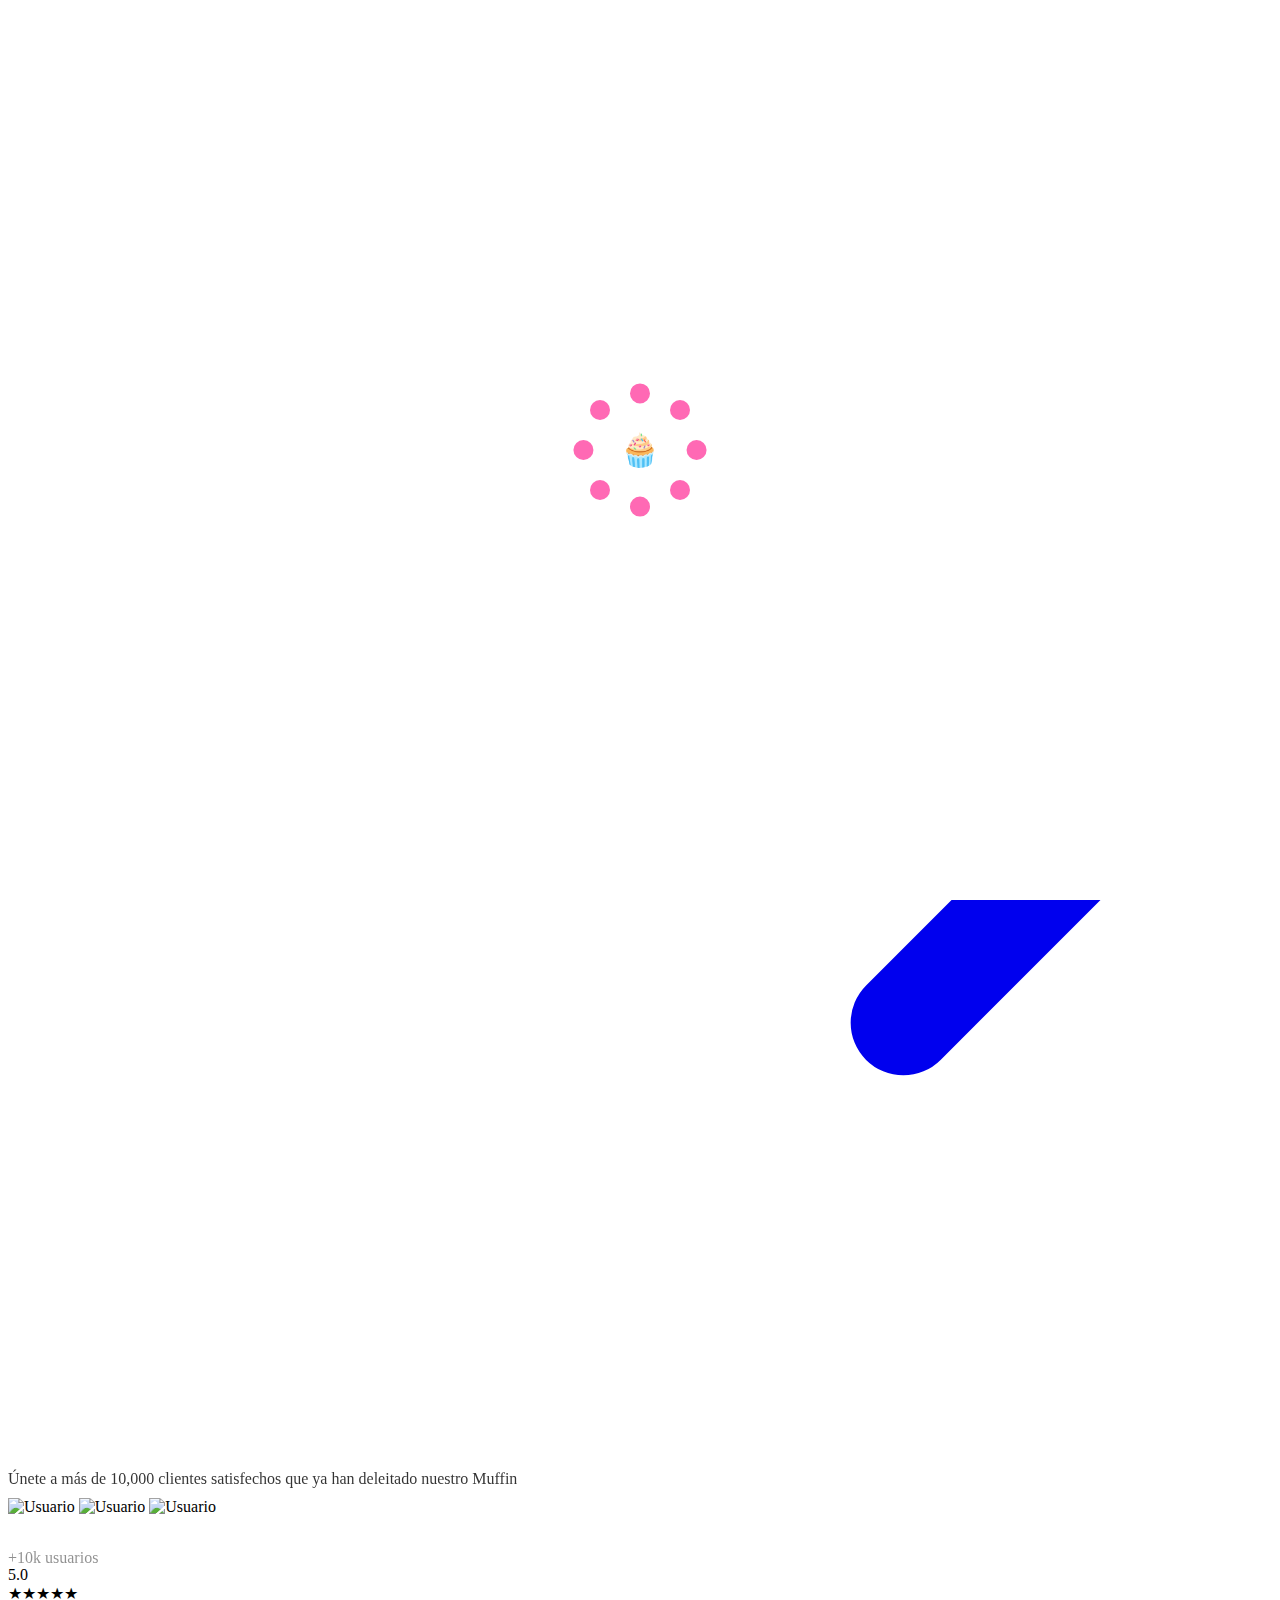
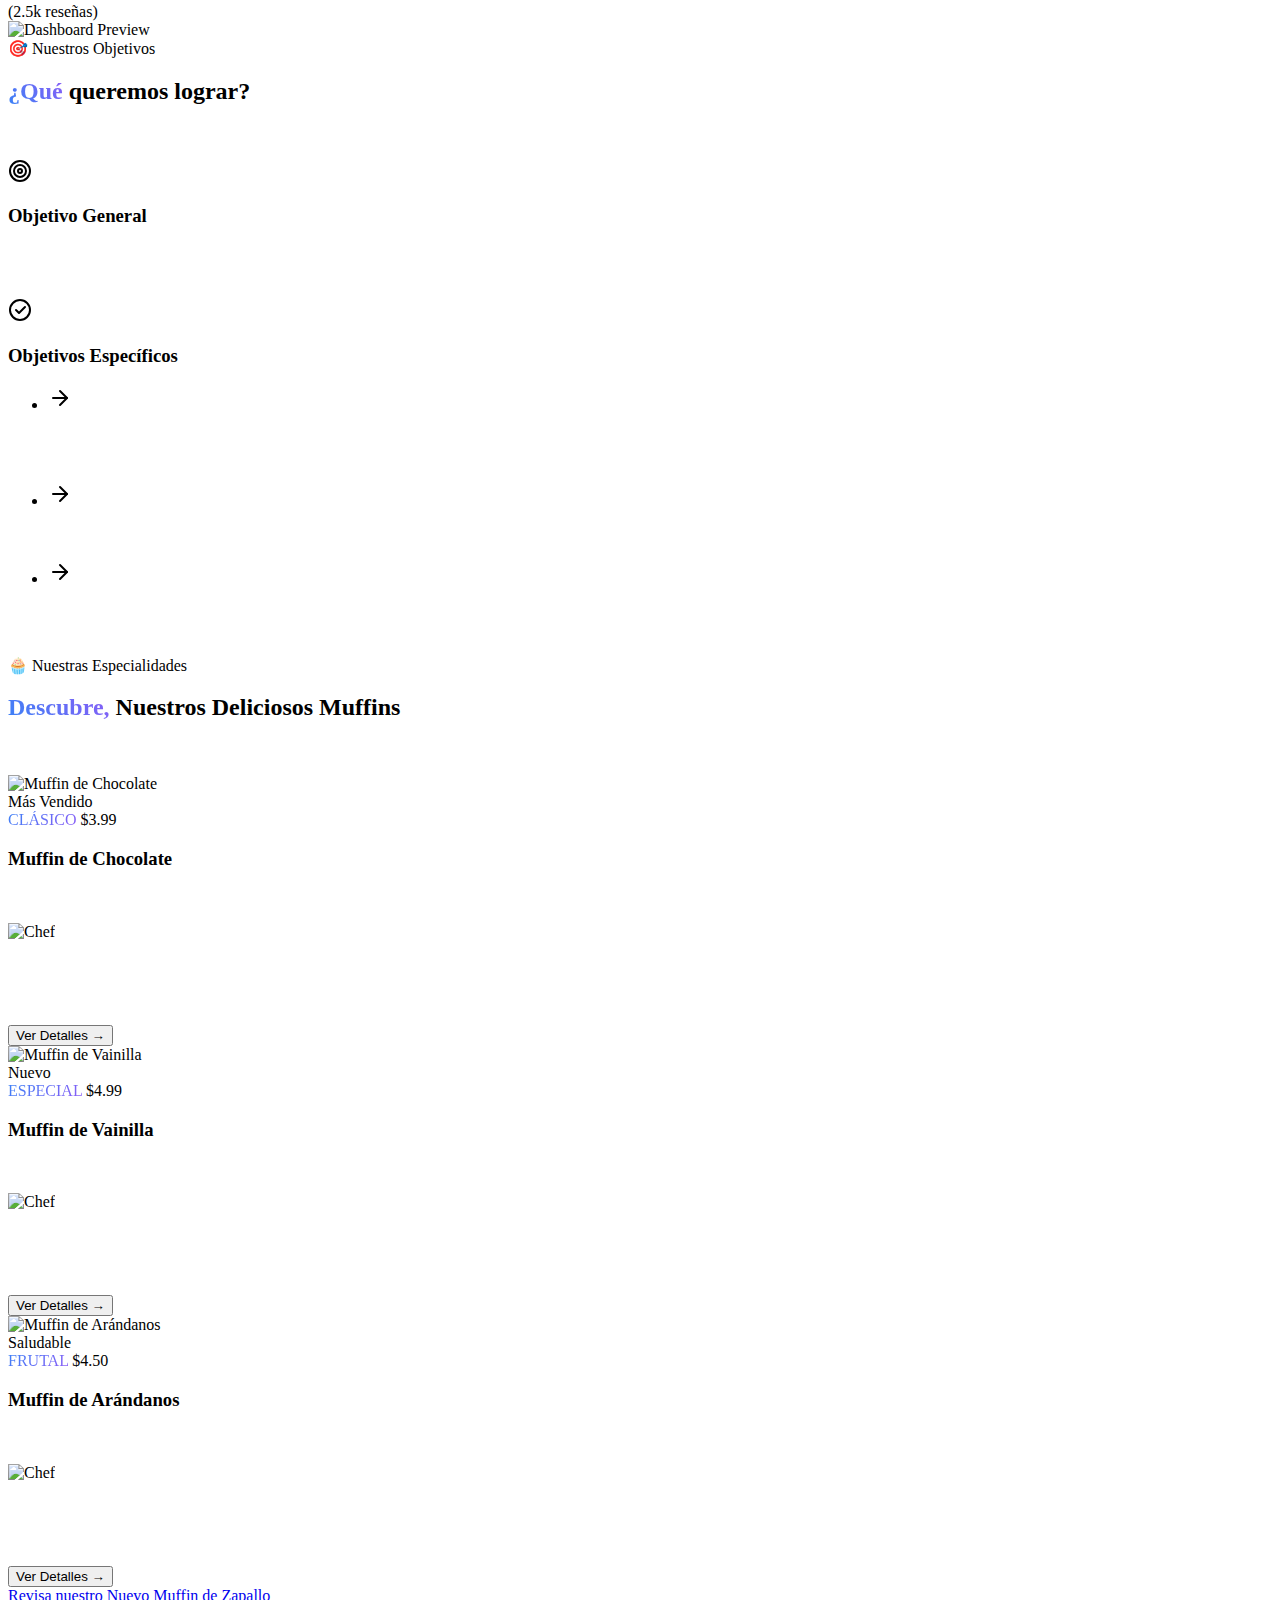
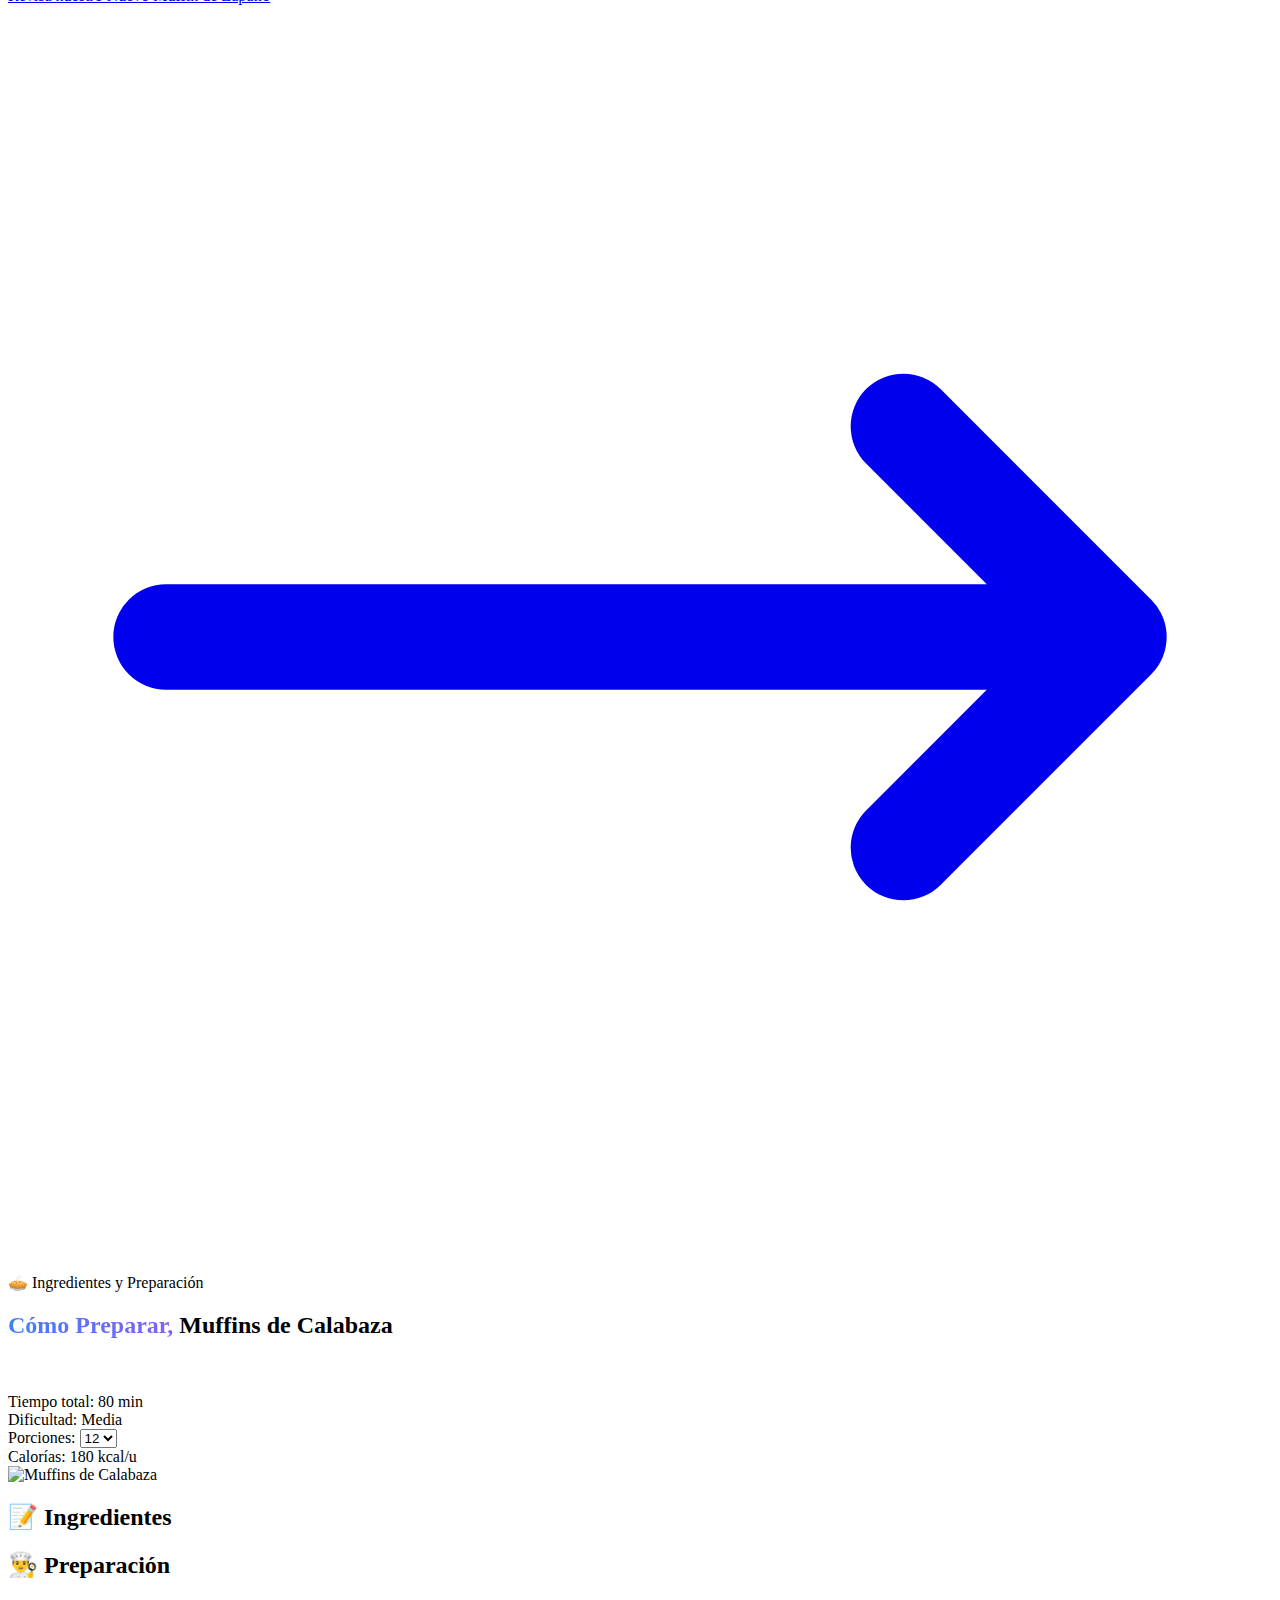
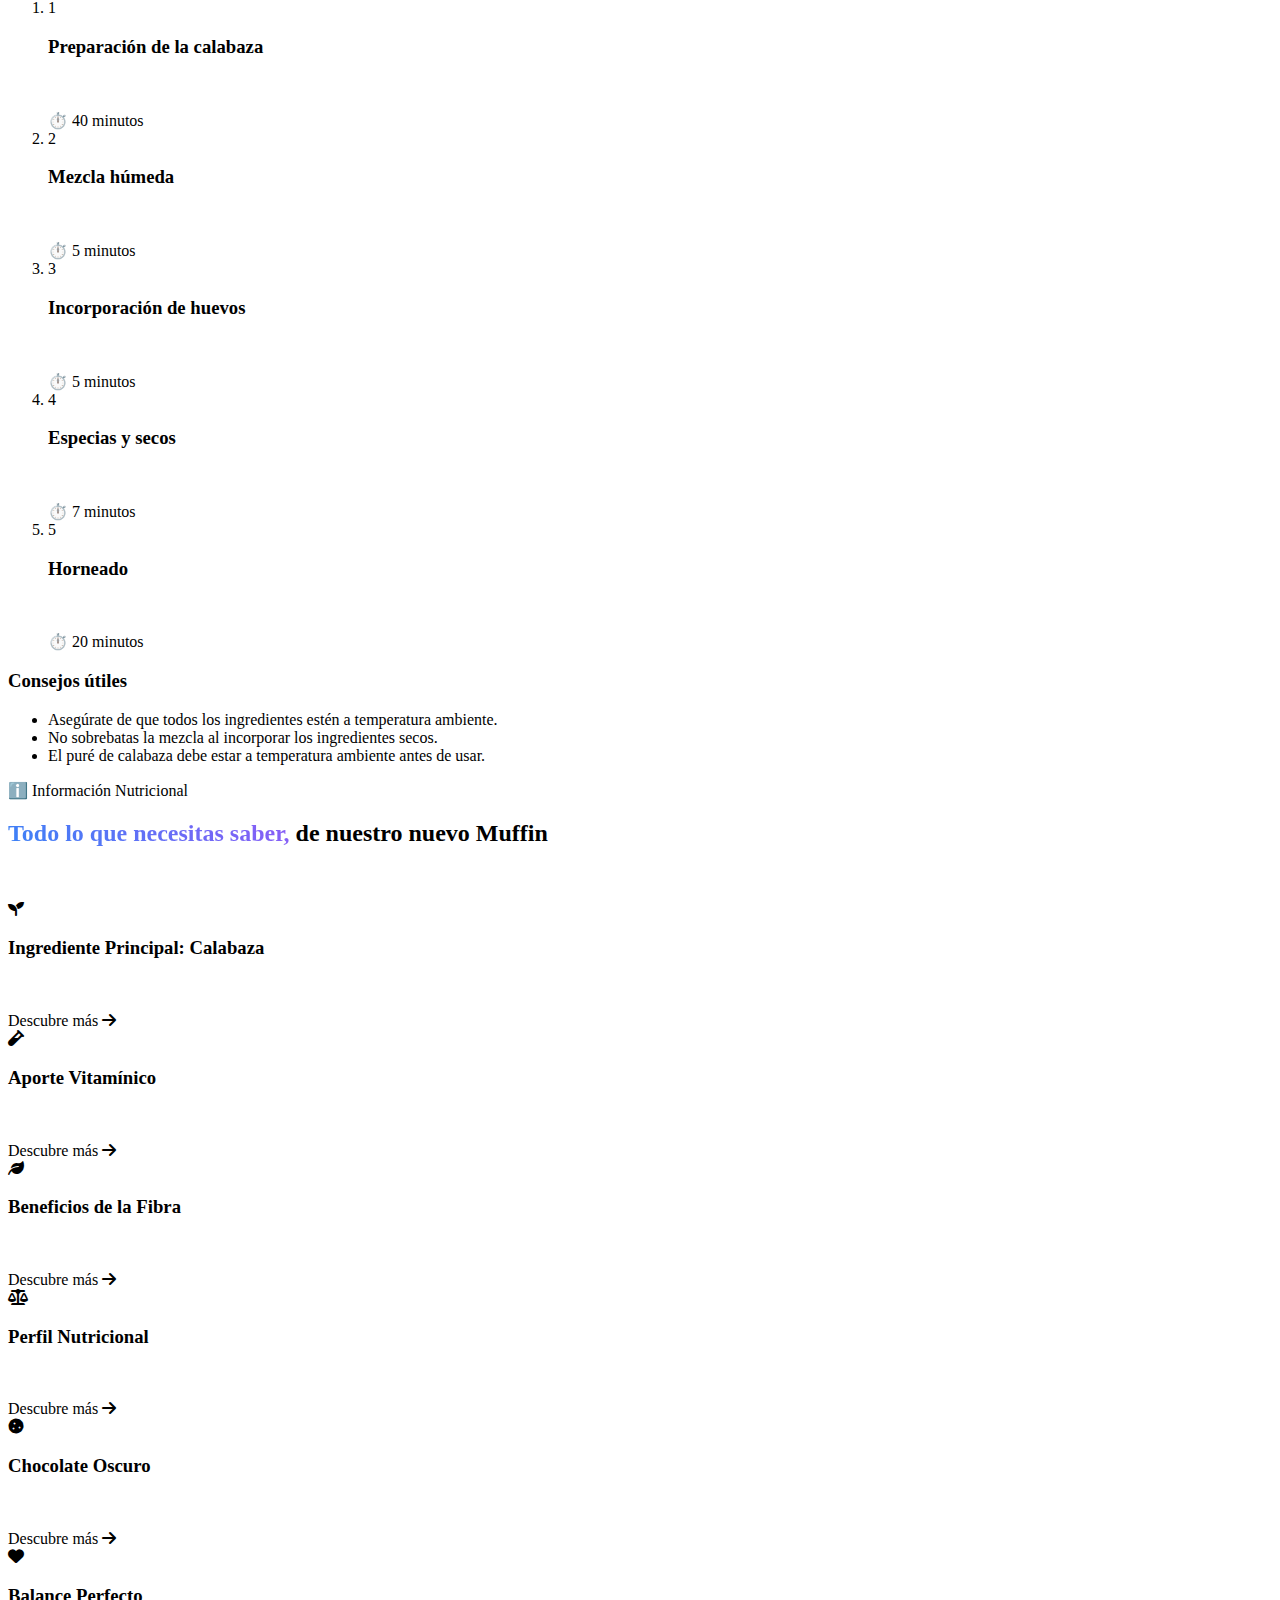
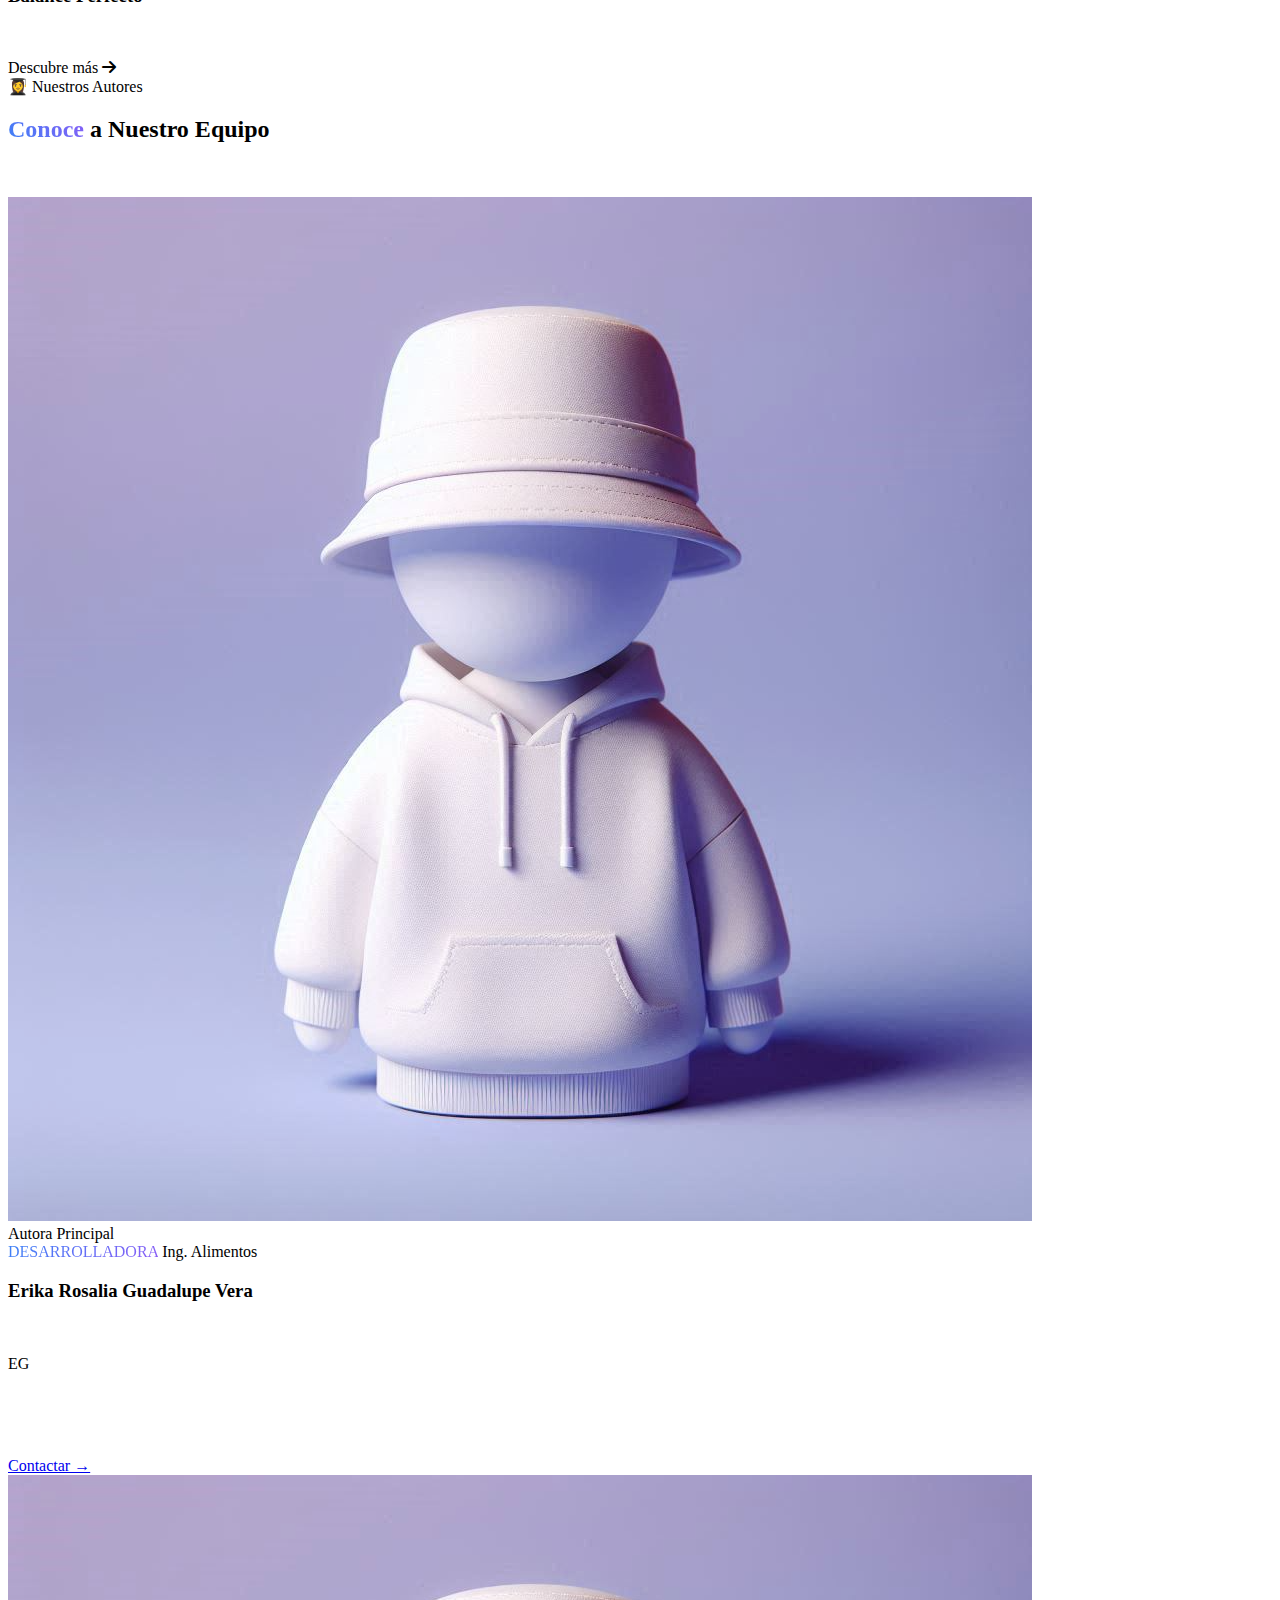
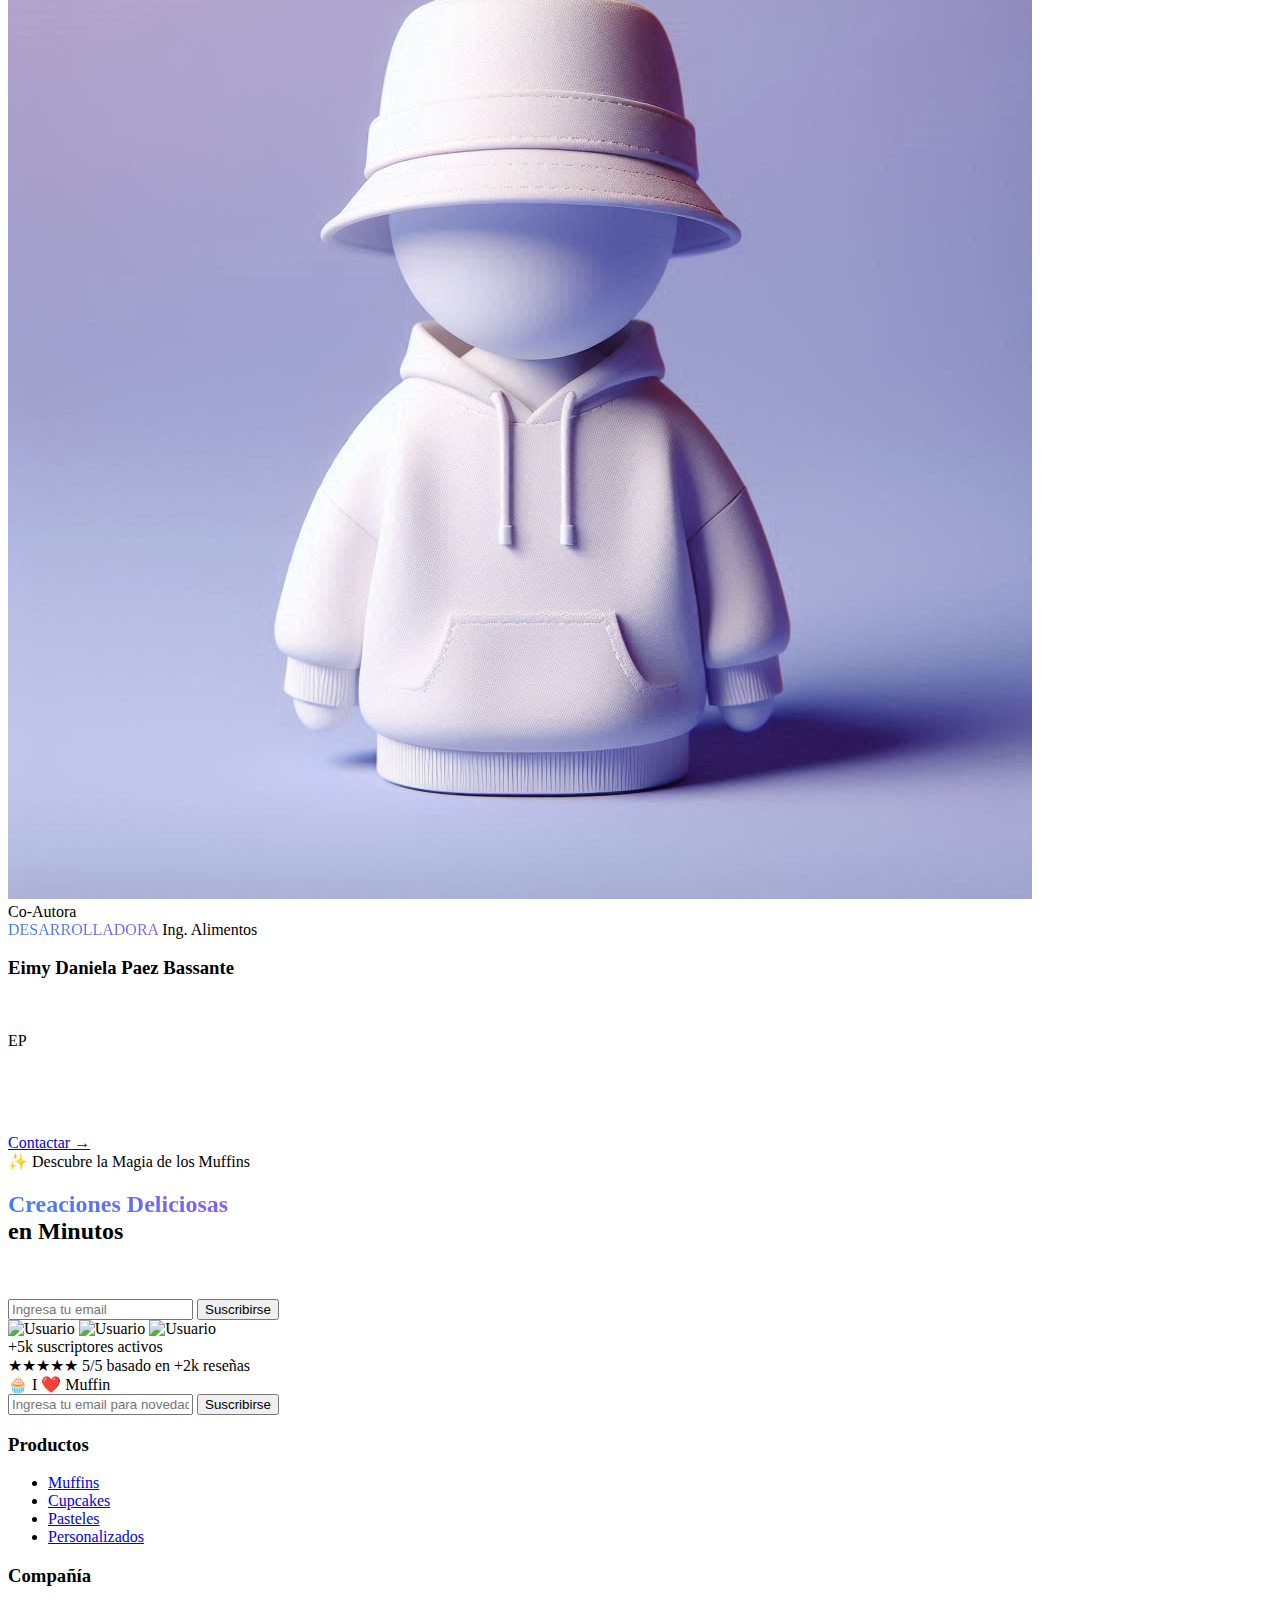
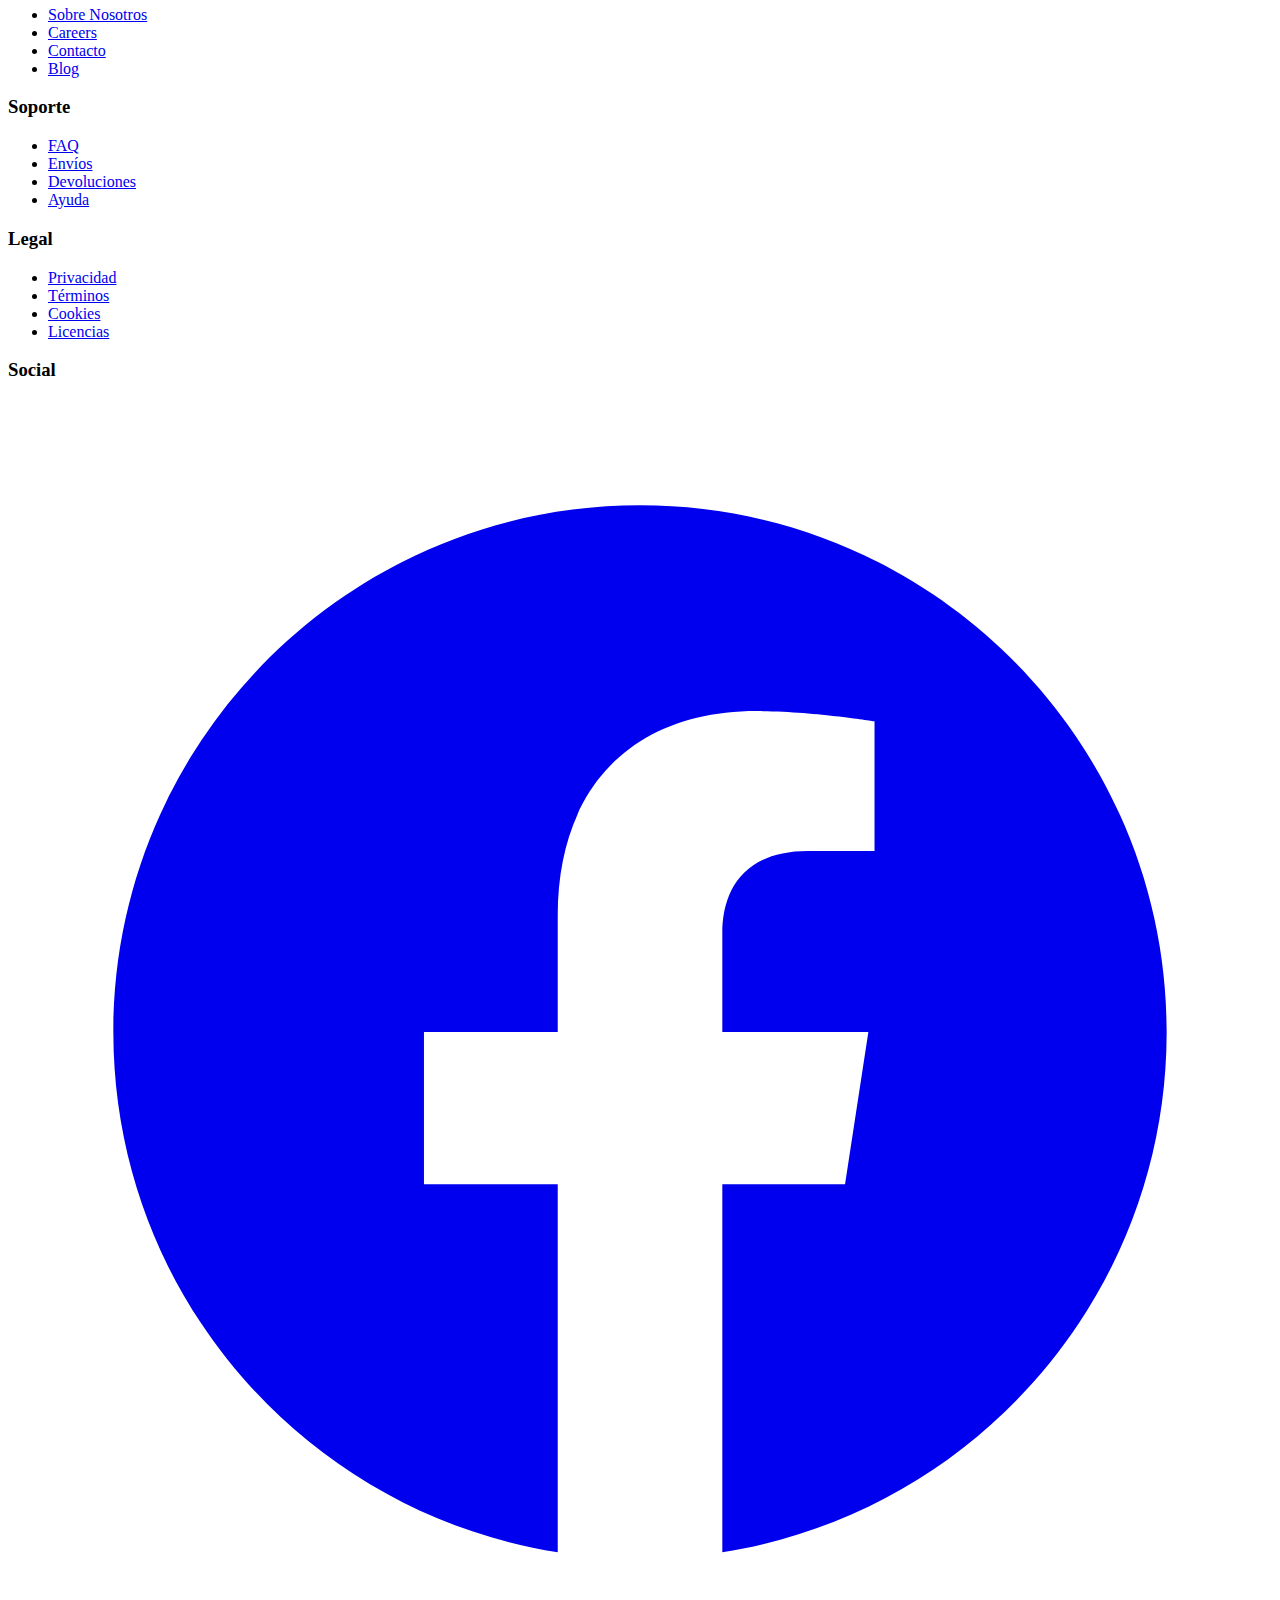
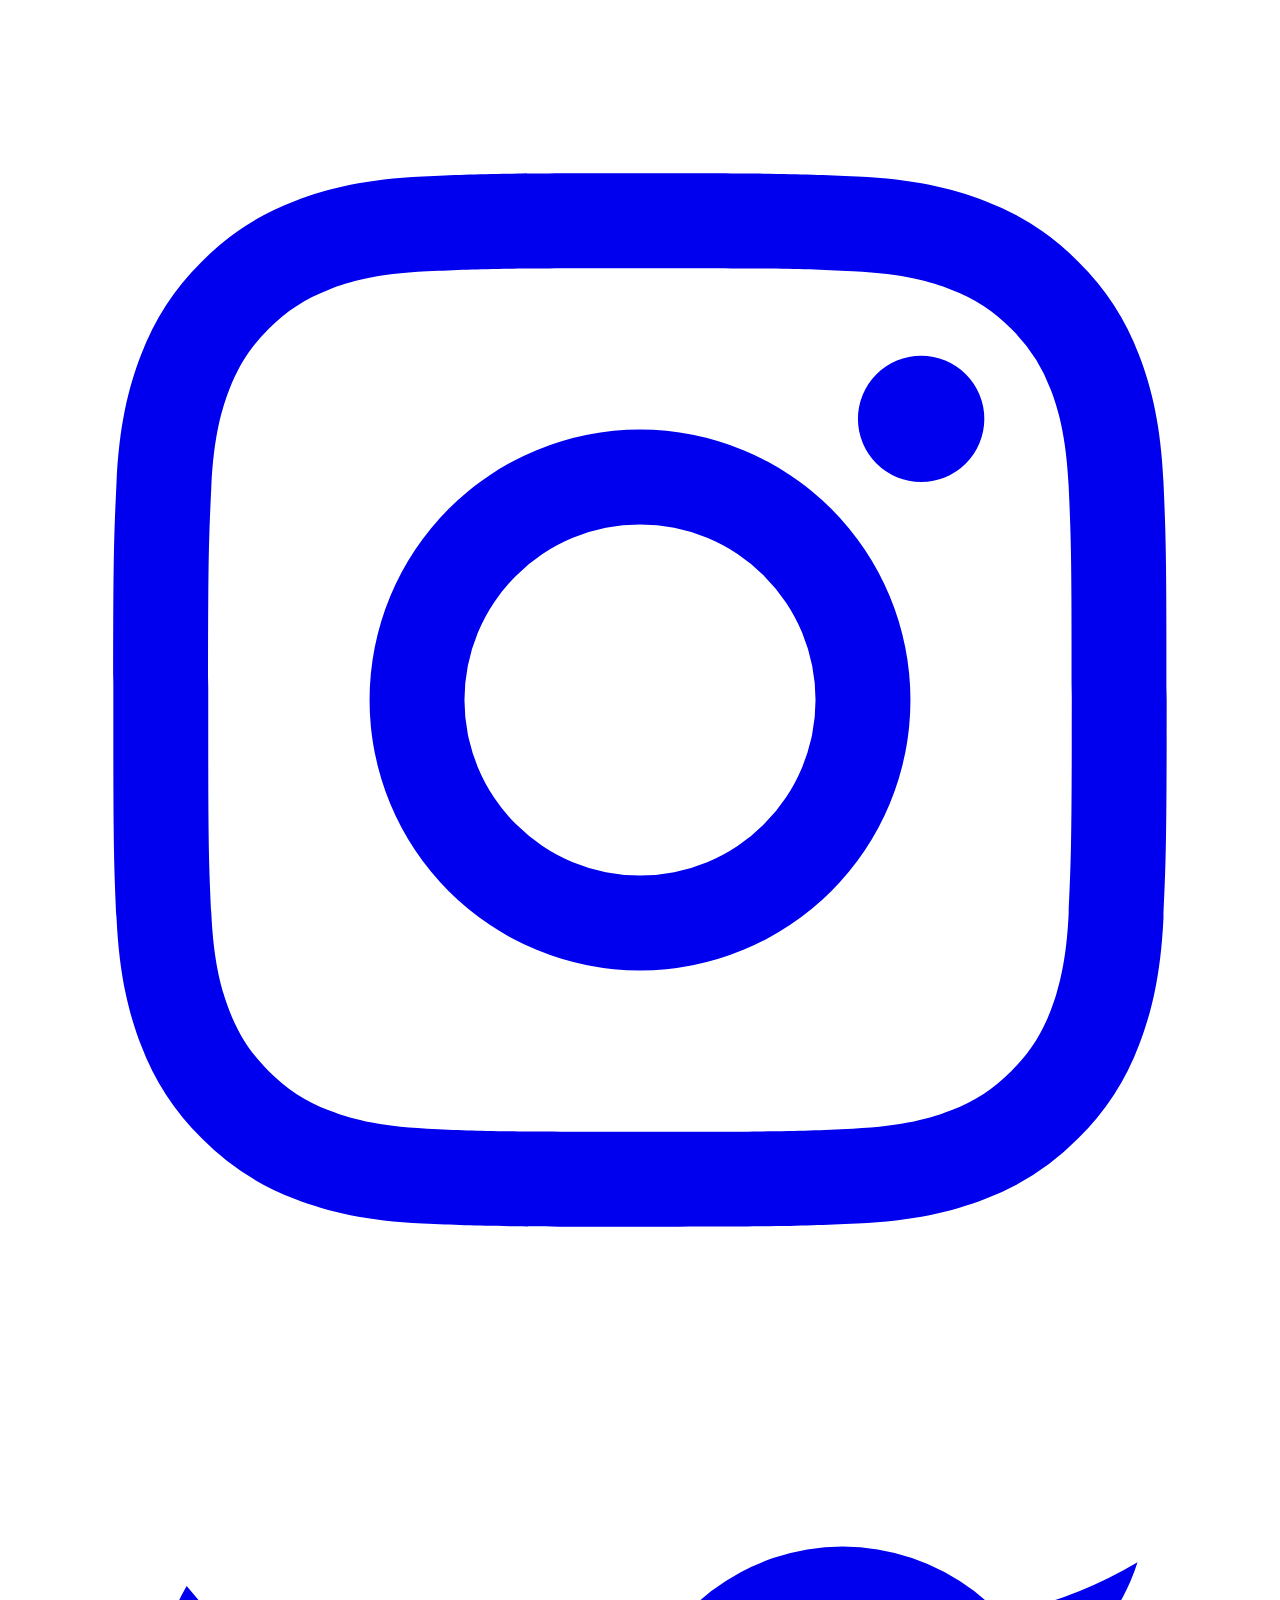
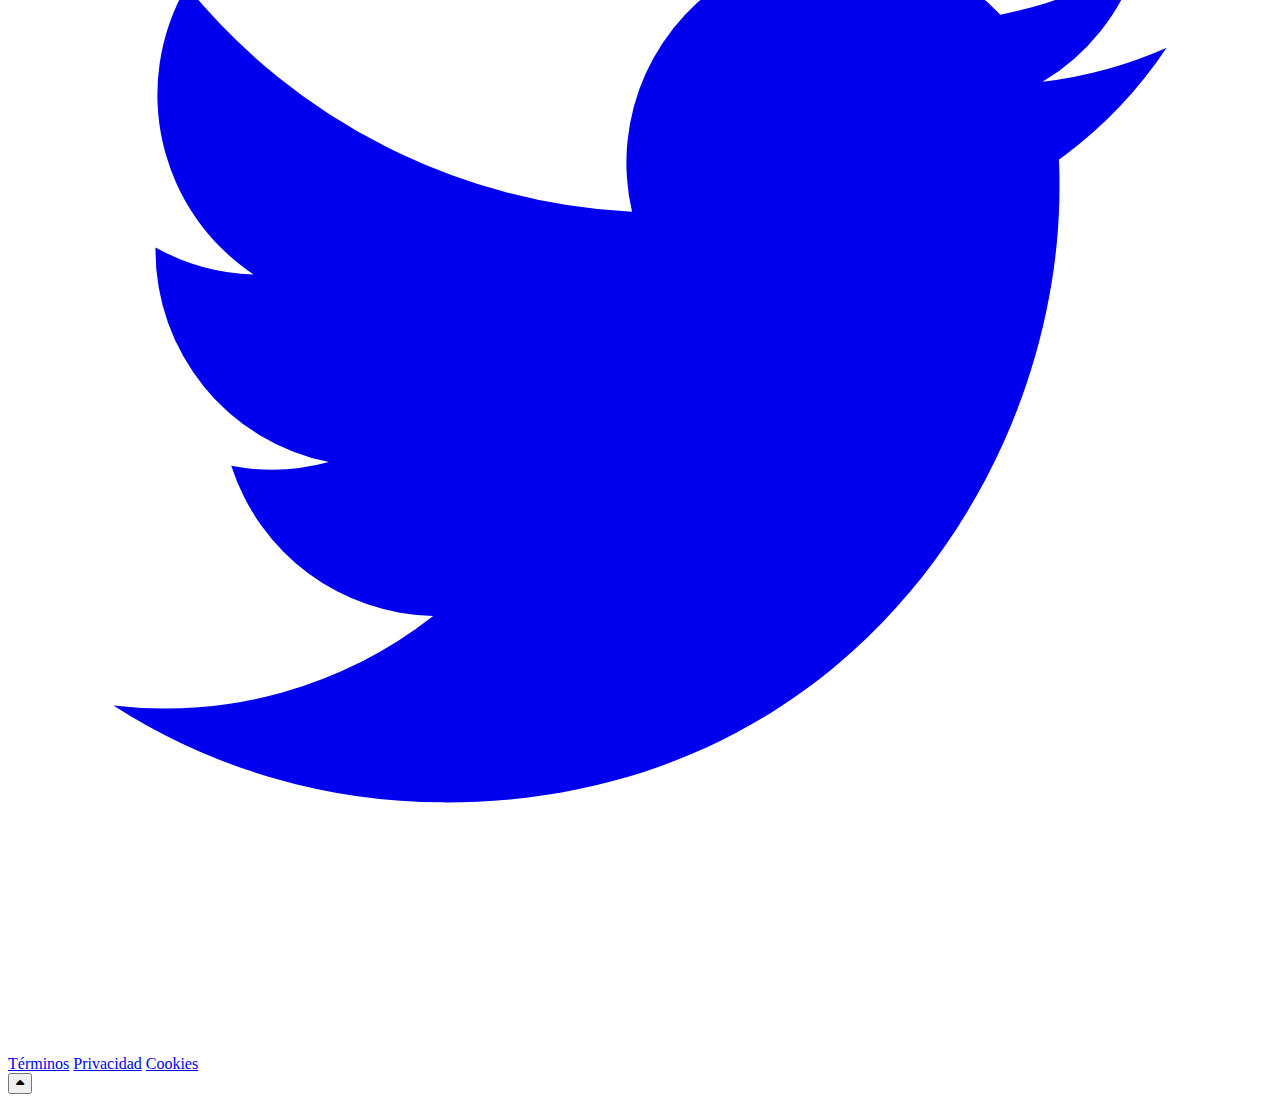
==== commit dbf69718: "Página Web Muffin Zapallo" ====
--- a/index.html
+++ b/index.html
@@ -20,6 +20,21 @@
 </head>
 
 <body>
+    <!-- Animación de carga -->
+    <div class="loader-wrapper">
+        <div class="loader">
+          <div class="circle"></div>
+          <div class="circle"></div>
+          <div class="circle"></div>
+          <div class="circle"></div>
+          <div class="circle"></div>
+          <div class="circle"></div>
+          <div class="circle"></div>
+          <div class="circle"></div>
+          <div class="cupcake">🧁</div>
+        </div>
+    </div>
+
     <!-- Navigation -->
     <section>
         <nav class="font-inter fixed w-full z-50 transition-all duration-300" id="navbar">
--- a/style.css
+++ b/style.css
@@ -185,4 +185,83 @@
 }
 .modal.active .modal-content {
     transform: translateY(0);
-}+}
+
+
+.loader-wrapper {
+    position: fixed;
+    top: 0;
+    left: 0;
+    width: 100vw;
+    height: 100vh;
+    display: flex;
+    justify-content: center;
+    align-items: center;
+    background-color: white;
+    z-index: 9999;
+  }
+
+  .loader {
+    position: relative;
+    width: 100px;
+    height: 100px;
+    animation: rotate 3s linear infinite;
+  }
+
+  .circle {
+    position: absolute;
+    width: 20px;
+    height: 20px;
+    border-radius: 50%;
+    background: #ff69b4;
+    transform-origin: 50px 50px;
+    animation: scale 1.5s ease-in-out infinite;
+  }
+
+  .circle:nth-child(1) { transform: rotate(0deg); }
+  .circle:nth-child(2) { transform: rotate(45deg); }
+  .circle:nth-child(3) { transform: rotate(90deg); }
+  .circle:nth-child(4) { transform: rotate(135deg); }
+  .circle:nth-child(5) { transform: rotate(180deg); }
+  .circle:nth-child(6) { transform: rotate(225deg); }
+  .circle:nth-child(7) { transform: rotate(270deg); }
+  .circle:nth-child(8) { transform: rotate(315deg); }
+
+  .cupcake {
+    position: absolute;
+    top: 50%;
+    left: 50%;
+    transform: translate(-50%, -50%);
+    font-size: 2em;
+  }
+
+  .hidden {
+    display: none;
+  }
+
+  .content {
+    display: none;
+    padding: 20px;
+    text-align: center;
+  }
+
+  .content.visible {
+    display: block;
+  }
+
+  @keyframes rotate {
+    100% {
+      transform: rotate(360deg);
+    }
+  }
+
+  @keyframes scale {
+    0%, 100% {
+      transform-origin: 50px 50px;
+      transform: rotate(0) scale(1);
+    }
+    50% {
+      transform-origin: 50px 50px;
+      transform: rotate(0) scale(0.5);
+    }
+  }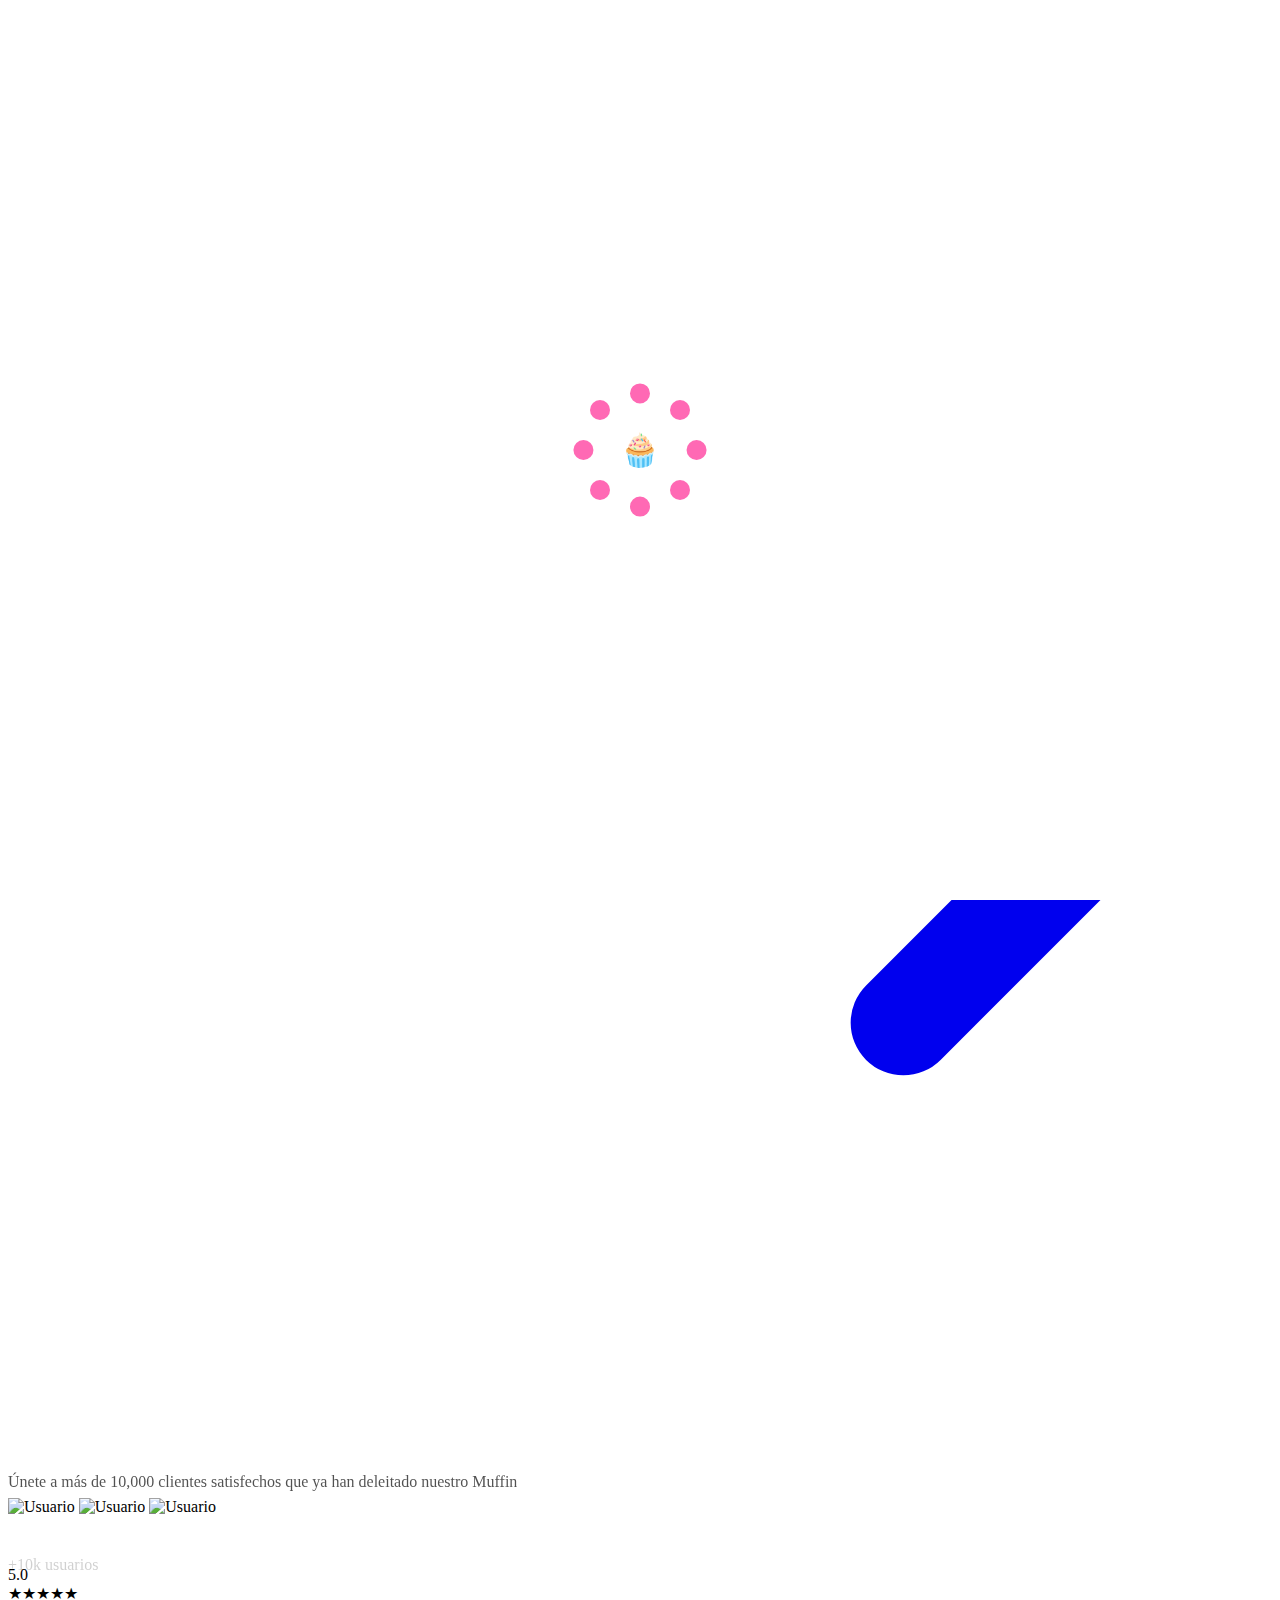
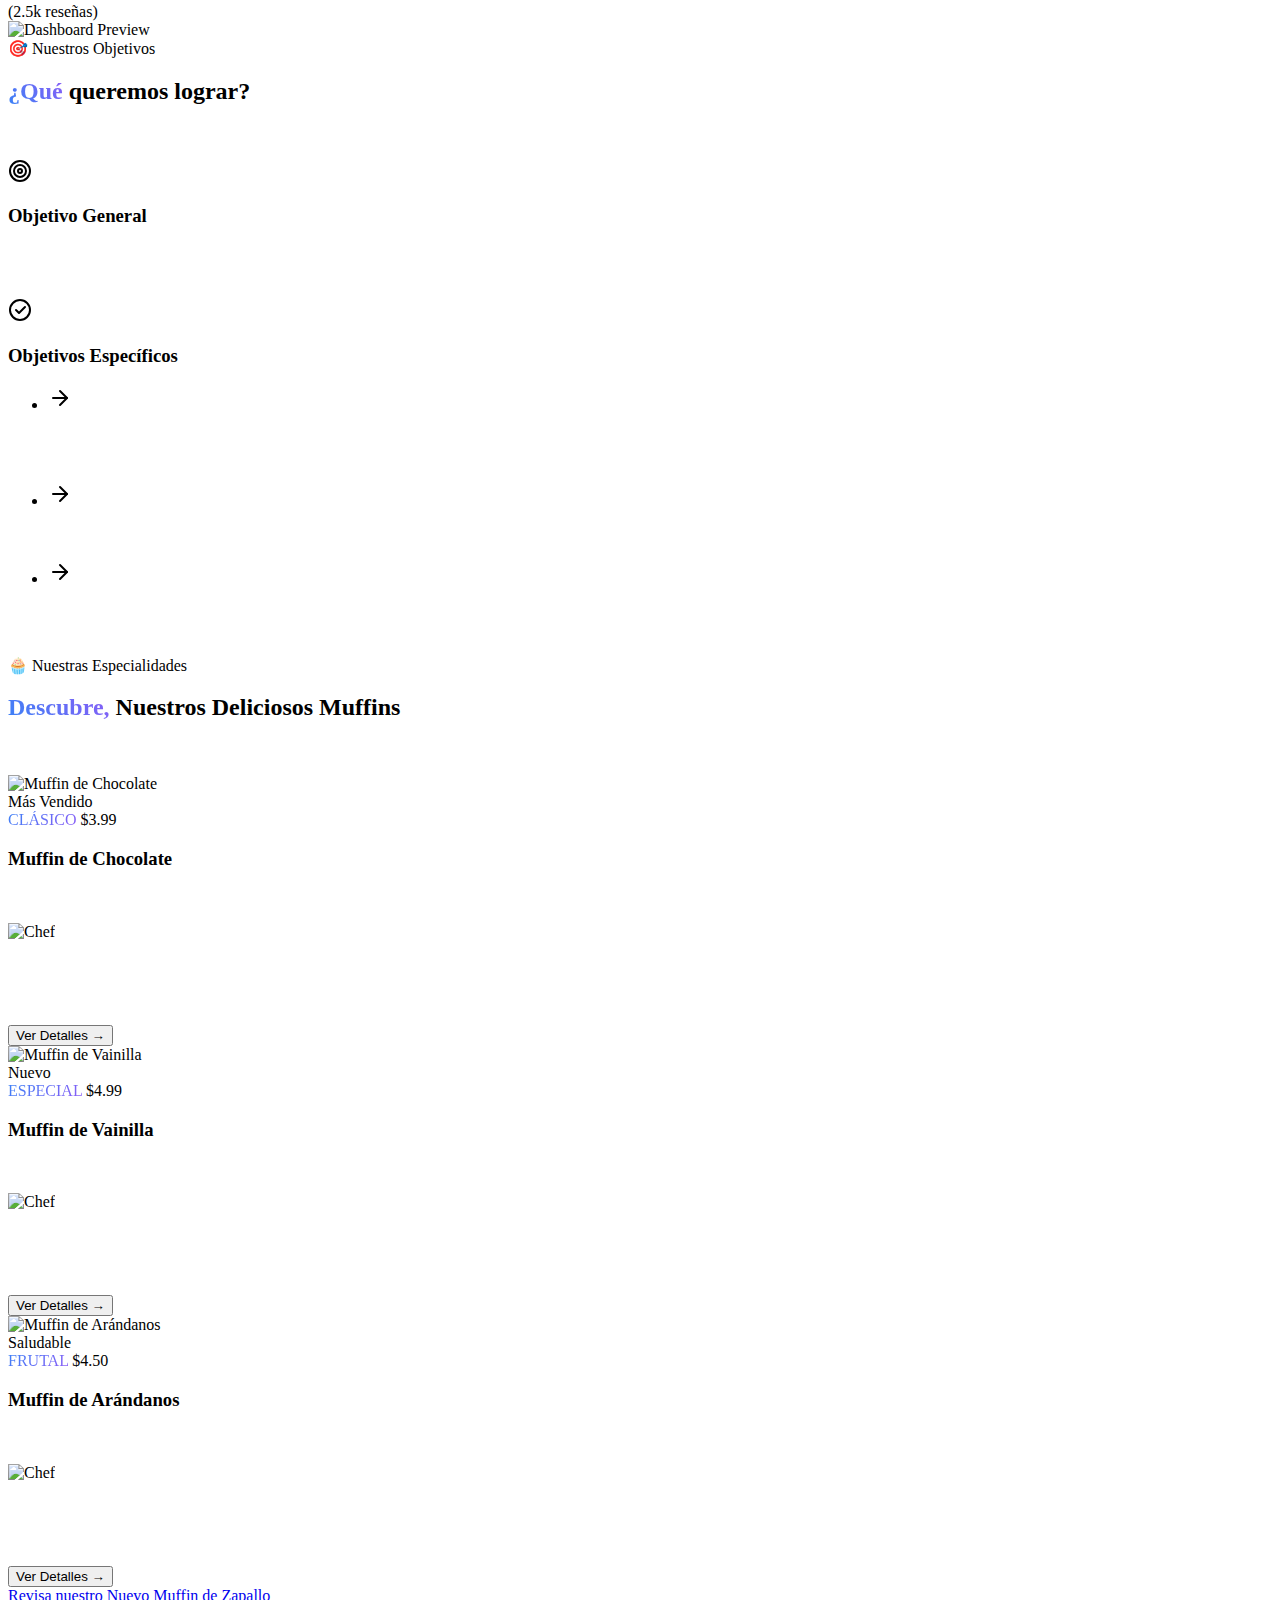
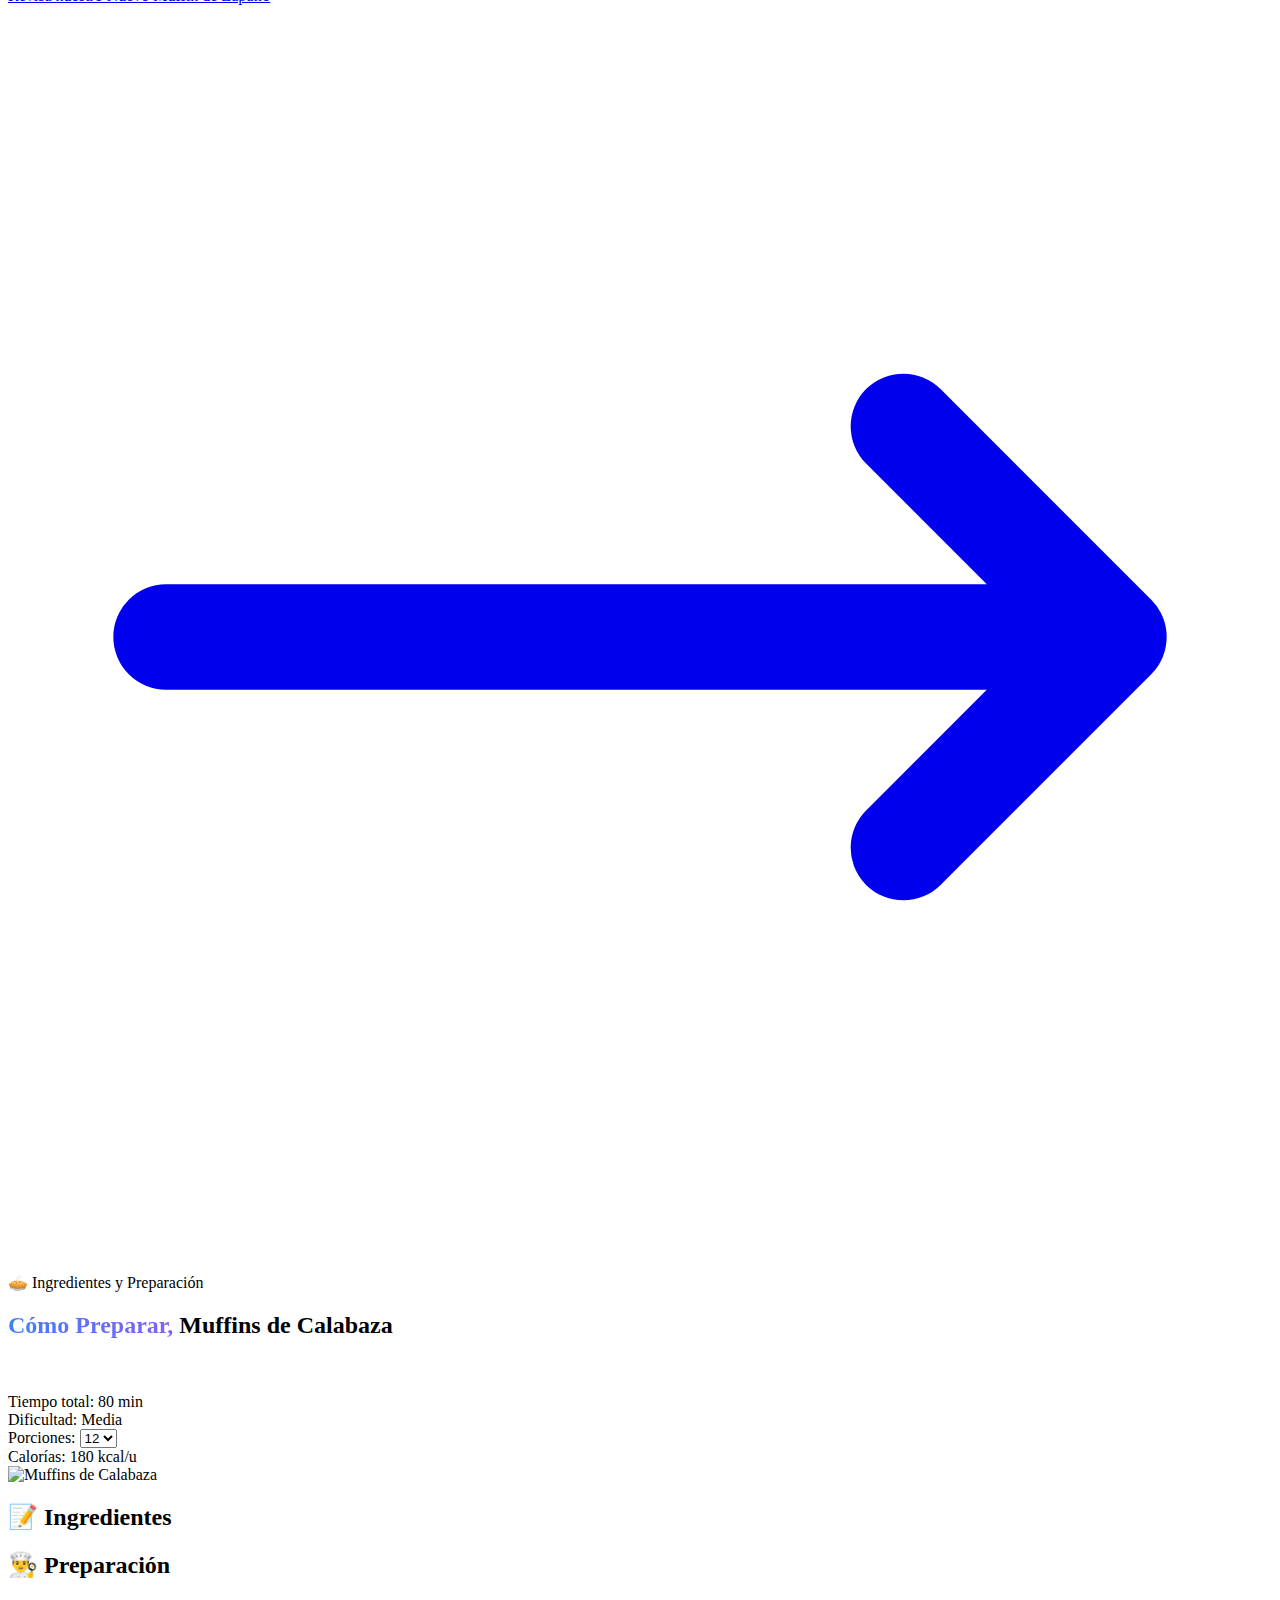
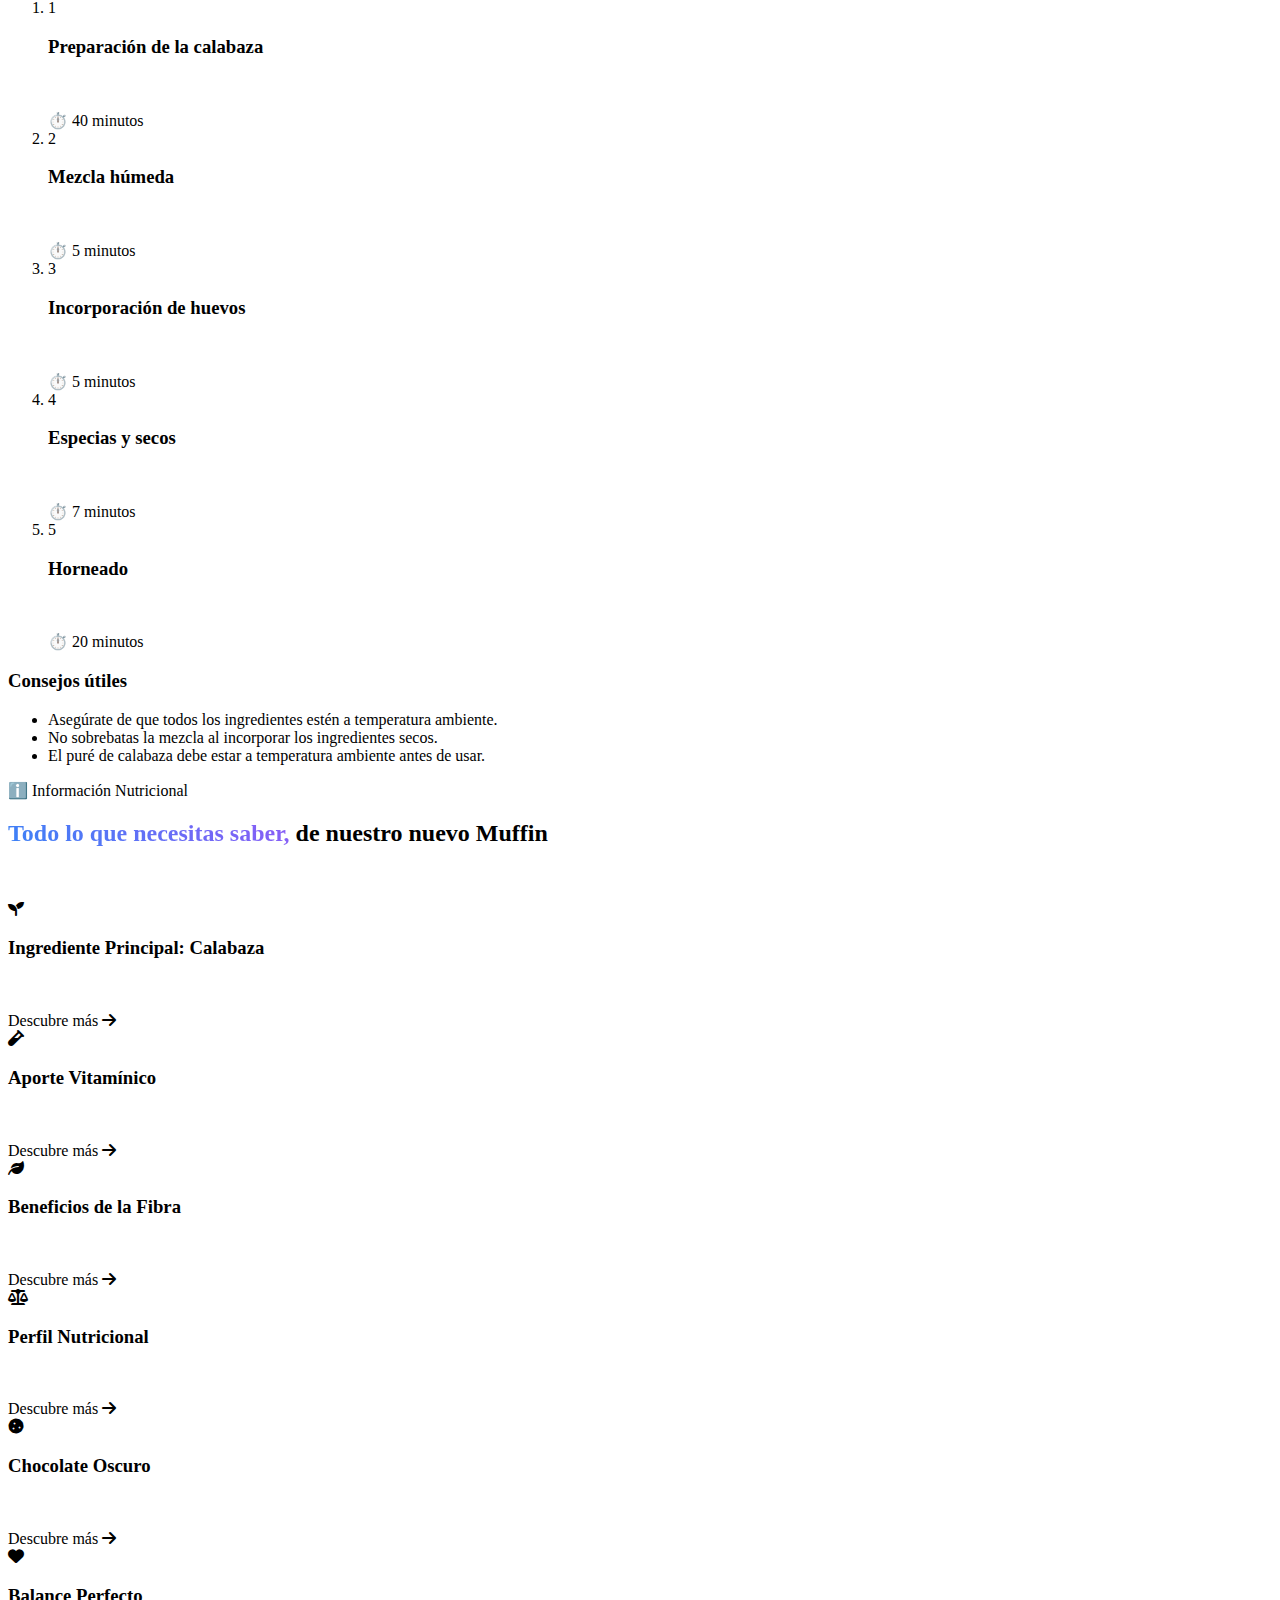
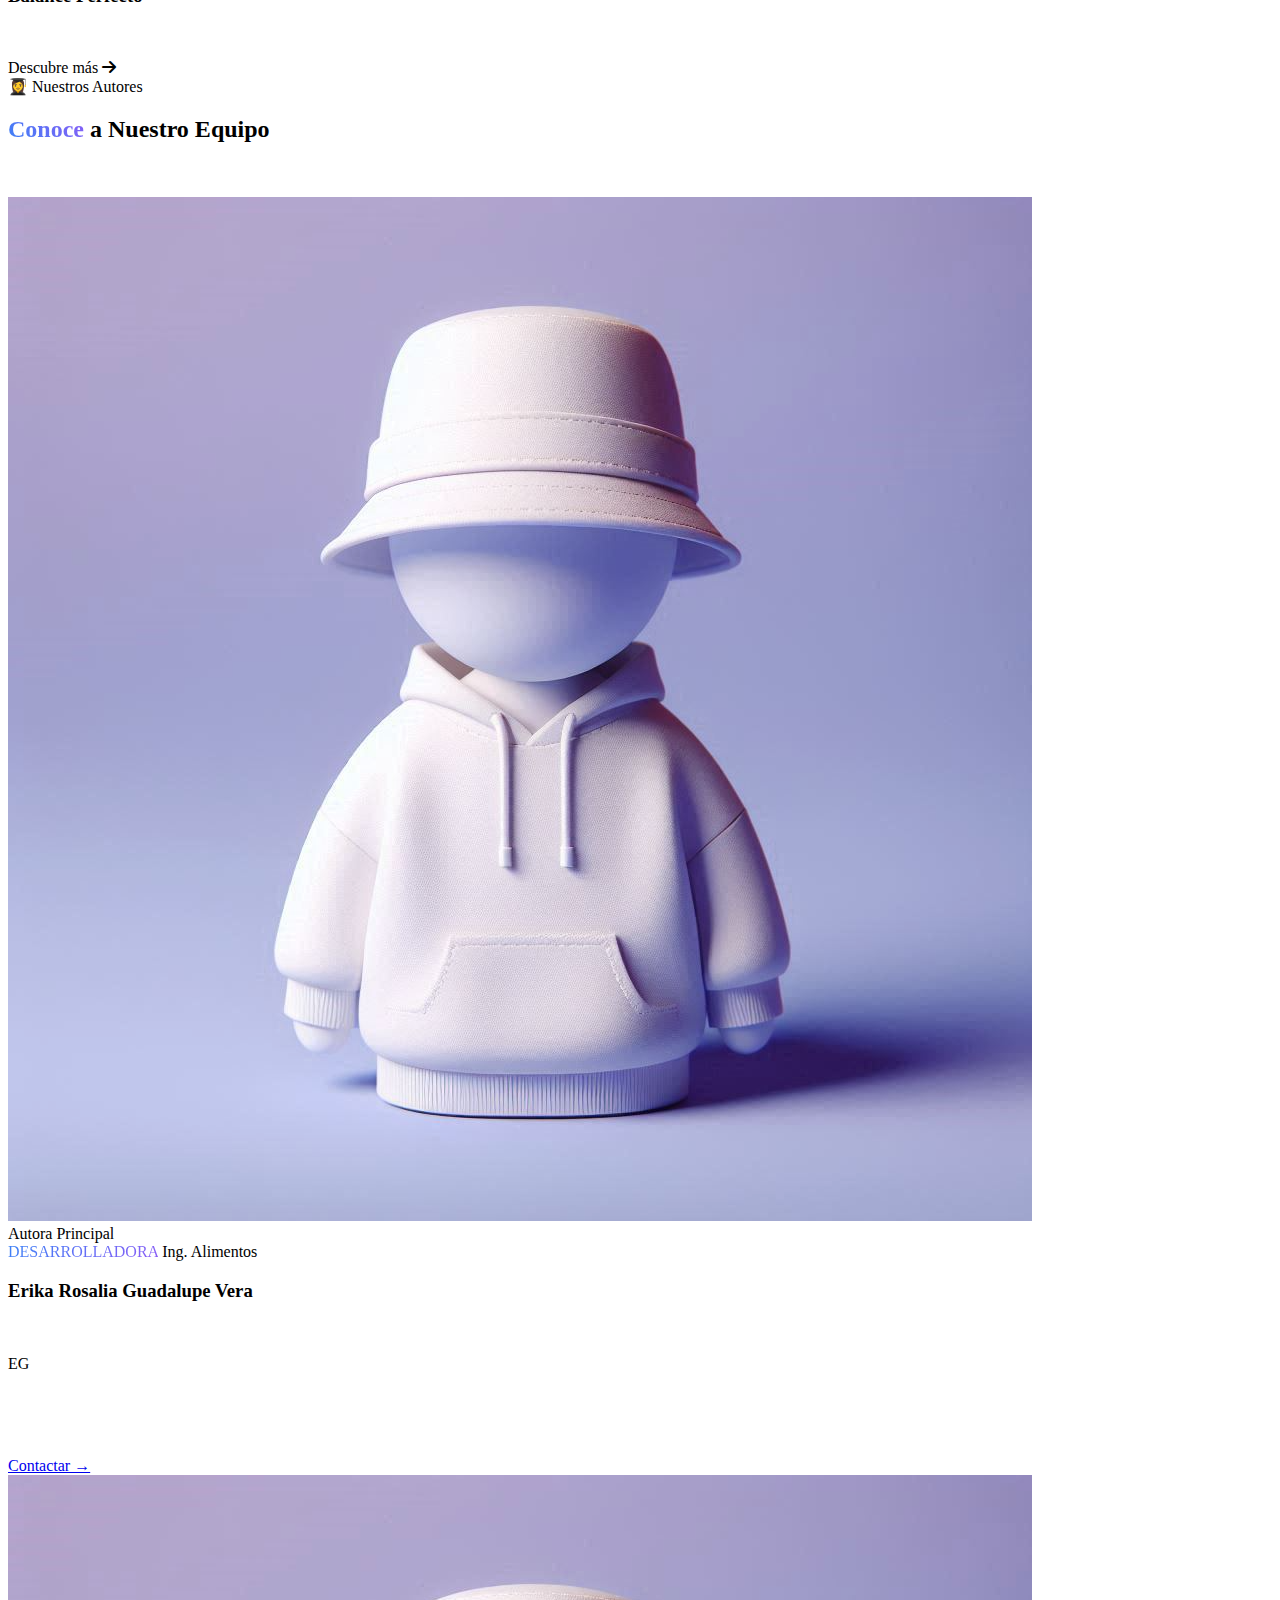
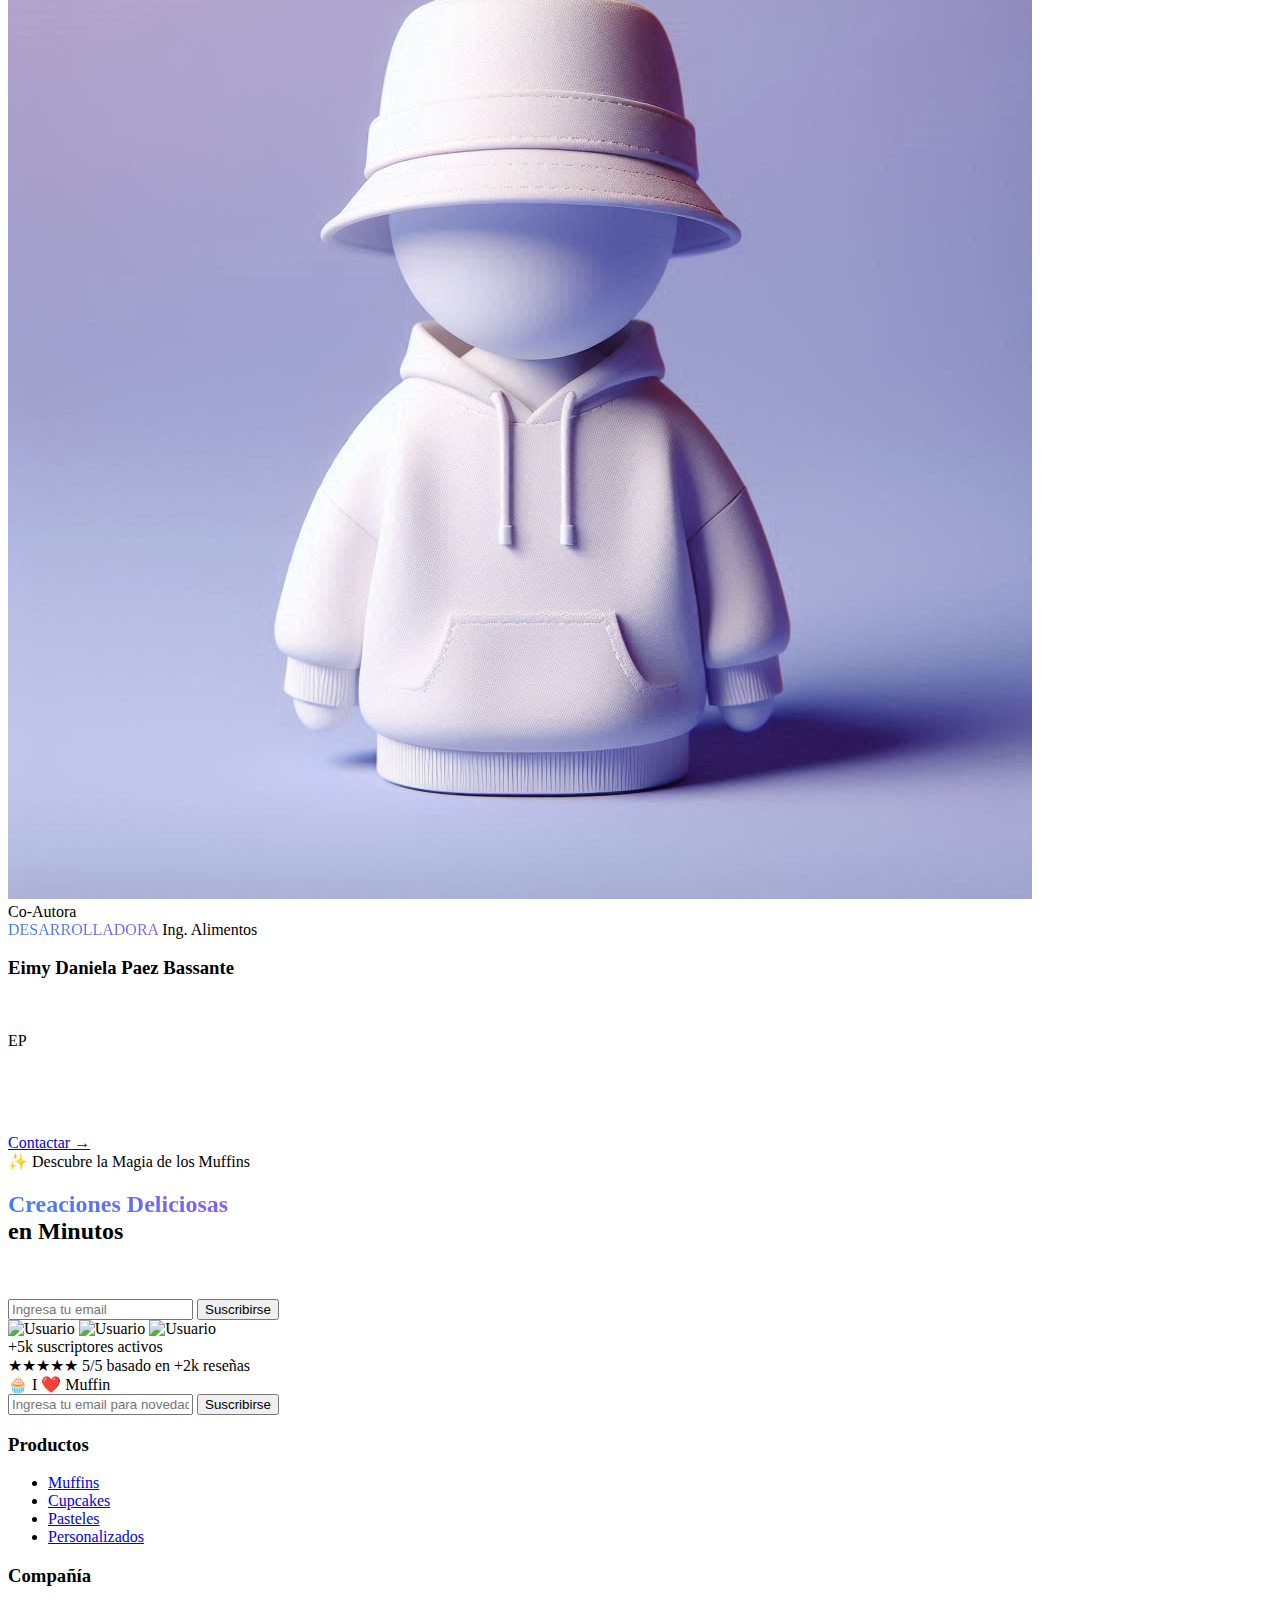
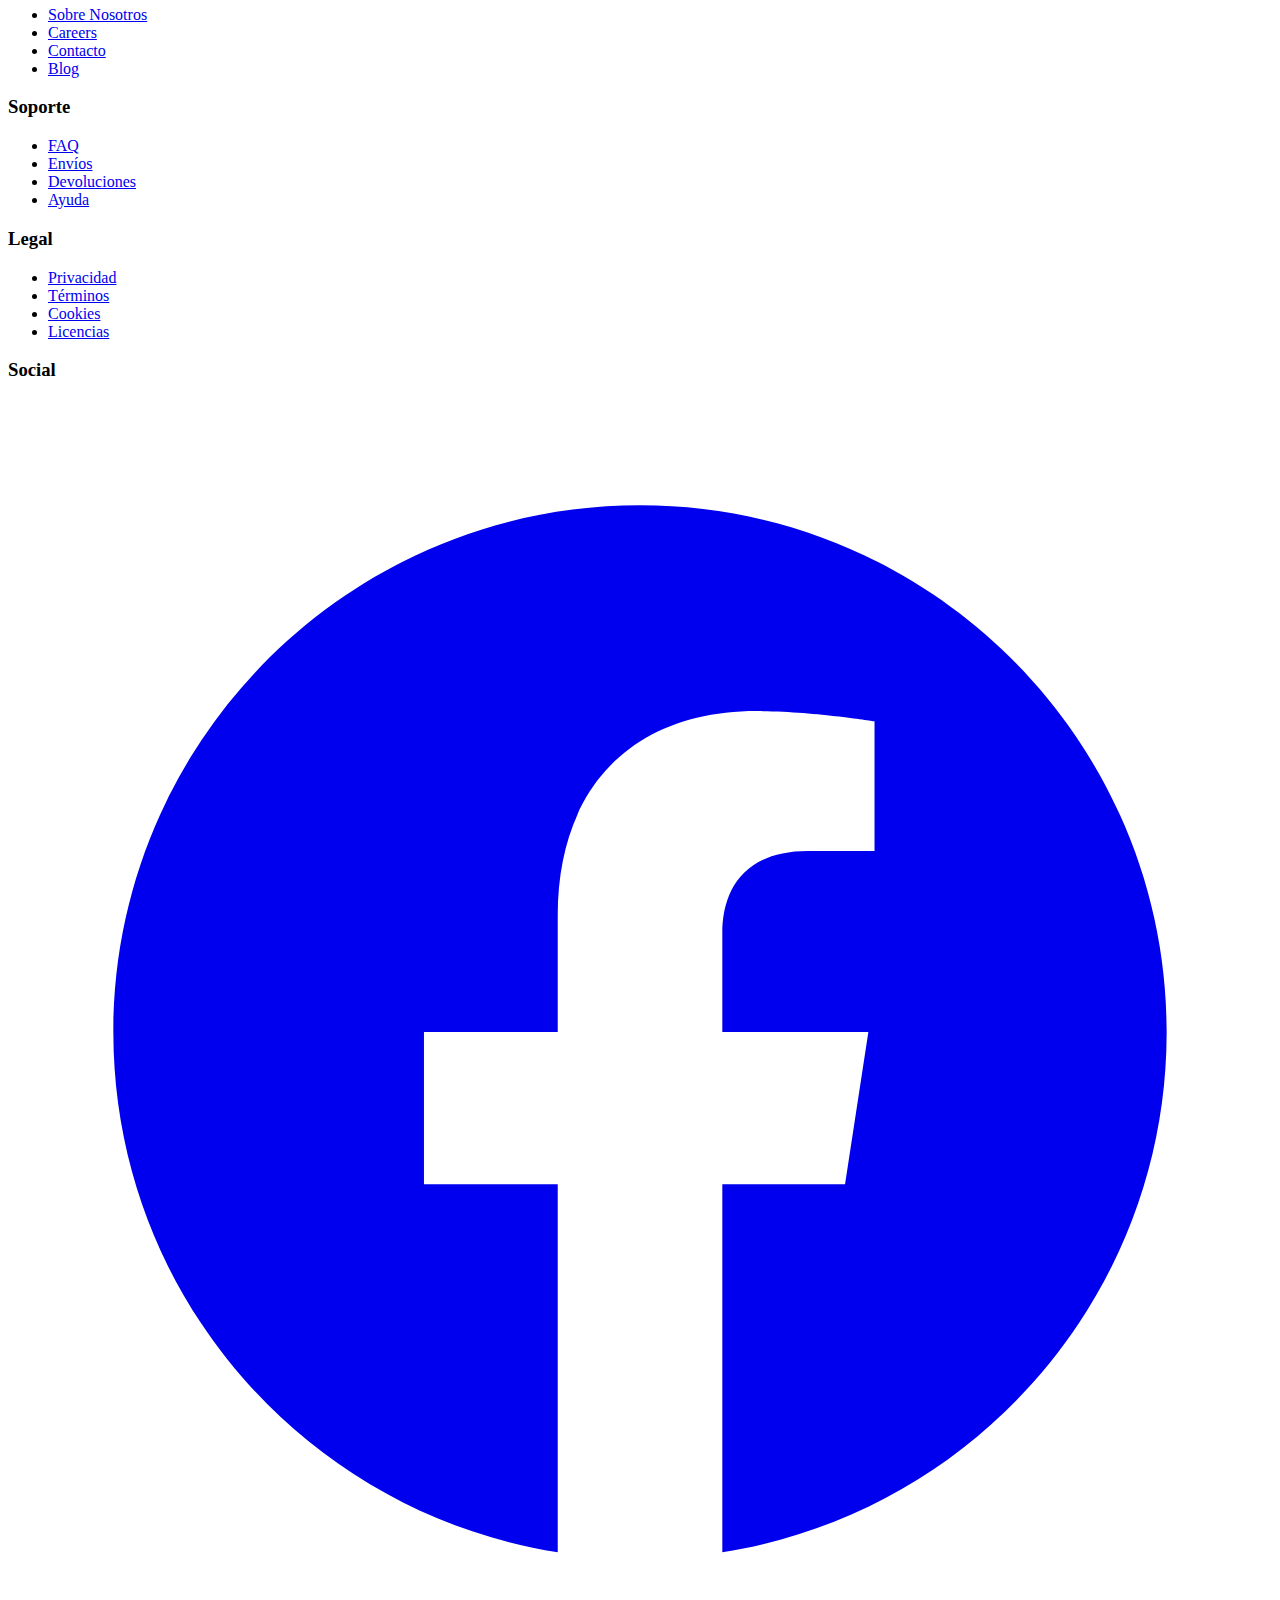
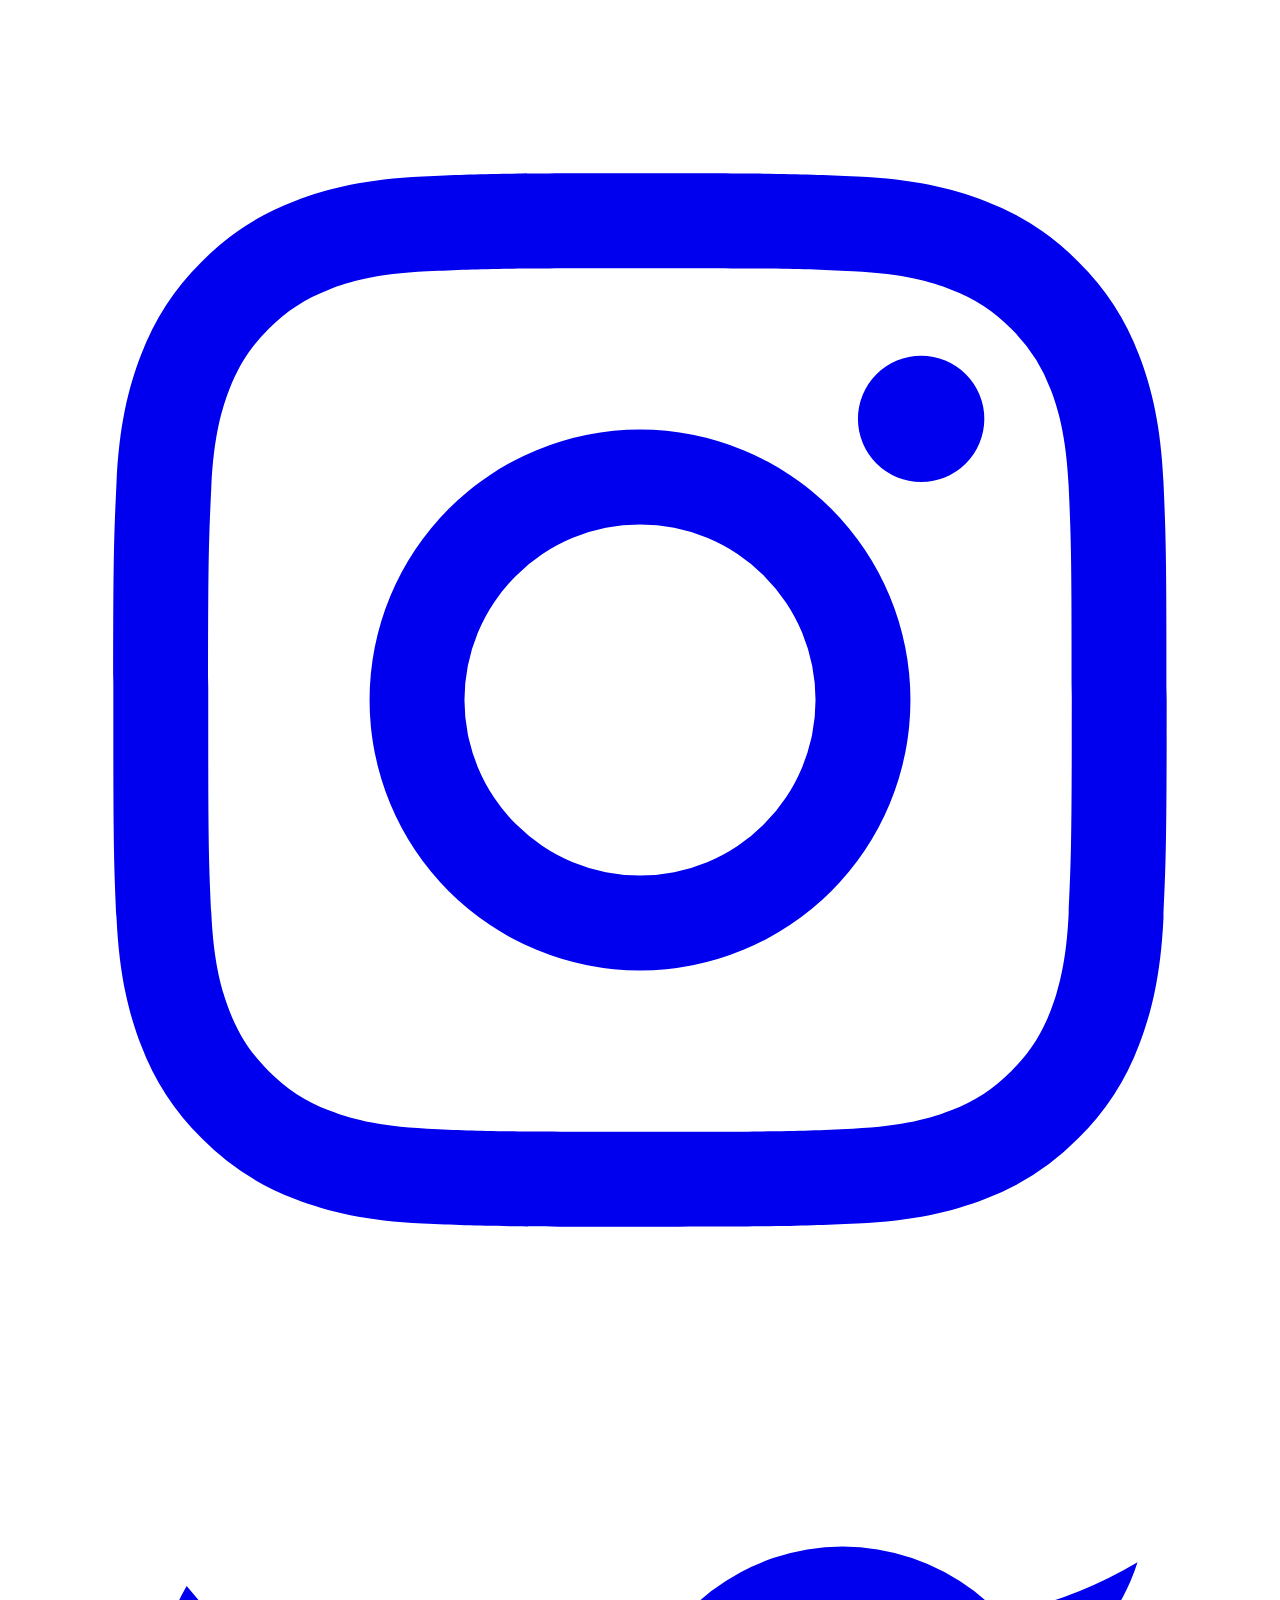
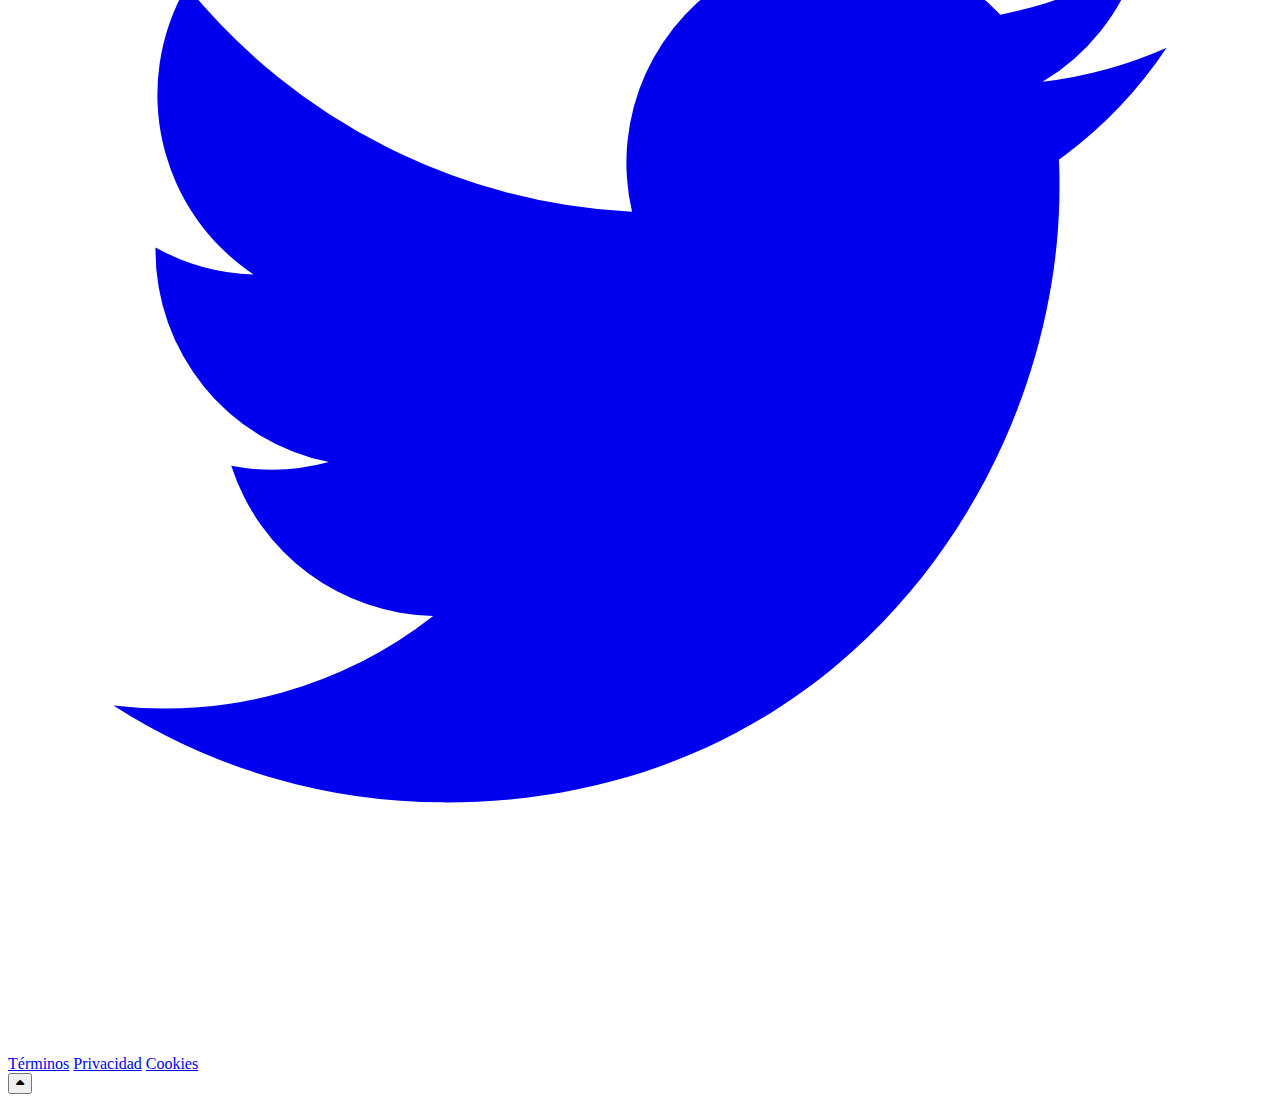
==== commit 187619ba: "Página Web Muffin Zapallo" ====
--- a/index.html
+++ b/index.html
@@ -15,9 +15,279 @@
     <script src="https://cdn.tailwindcss.com"></script>
     <script src="https://cdnjs.cloudflare.com/ajax/libs/font-awesome/6.4.0/js/all.min.js"></script>
     <link rel="icon" href="/img/logo.png" type="image/x-icon">
-    <link rel="stylesheet" href="style.css">
+    <!-- <link rel="stylesheet" href="style.css"> -->
 
 </head>
+
+<style>
+body {
+    cursor: url('data:image/svg+xml;utf8,<svg xmlns="http://www.w3.org/2000/svg" width="32" height="32" viewBox="0 0 32 32"><text x="0" y="24" font-size="24">🧁</text></svg>'), auto;
+}
+
+@keyframes float {
+    0% {
+        transform: translateY(0px);
+    }
+
+    50% {
+        transform: translateY(-20px);
+    }
+
+    100% {
+        transform: translateY(0px);
+    }
+}
+
+.float-animation {
+    animation: float 6s ease-in-out infinite;
+}
+
+.gradient-text {
+    background: linear-gradient(45deg, #3B82F6, #8B5CF6);
+    -webkit-background-clip: text;
+    background-clip: text;
+    color: transparent;
+}
+
+.nav-link {
+    position: relative;
+}
+
+.nav-link::after {
+    content: '';
+    position: absolute;
+    width: 0;
+    height: 2px;
+    bottom: 0;
+    left: 50%;
+    background: linear-gradient(90deg, #f63bbb, #8B5CF6);
+    transition: all 0.3s ease;
+    transform: translateX(-50%);
+}
+
+.nav-link:hover::after {
+    width: 70%;
+}
+
+.mobile-menu {
+    transition: transform 0.3s ease-in-out;
+}
+
+.mobile-menu.hidden {
+    transform: translateX(-100%);
+}
+
+@keyframes fadeIn {
+    from {
+        opacity: 0;
+        transform: translateY(-10px);
+    }
+
+    to {
+        opacity: 1;
+        transform: translateY(0);
+    }
+}
+
+.animate-fadeIn {
+    animation: fadeIn 0.5s ease forwards;
+}
+
+.gradient-bg {
+    background: linear-gradient(135deg, rgba(59, 130, 246, 0.1), rgba(139, 92, 246, 0.1));
+}
+
+.input-focus-effect {
+    transition: transform 0.3s ease, box-shadow 0.3s ease;
+}
+
+.input-focus-effect:focus {
+    transform: scale(1.01);
+    box-shadow: 0 0 0 2px rgba(59, 130, 246, 0.3);
+}
+
+.floating-elements {
+    position: absolute;
+    pointer-events: none;
+    z-index: 0;
+}
+
+@keyframes float {
+
+    0%,
+    100% {
+        transform: translateY(0) rotate(0deg);
+    }
+
+    50% {
+        transform: translateY(-20px) rotate(5deg);
+    }
+}
+
+.success-message {
+    transform: translateY(20px);
+    opacity: 0;
+    transition: all 0.5s ease;
+}
+
+.success-message.show {
+    transform: translateY(0);
+    opacity: 1;
+}
+
+.gradient-text {
+    background: linear-gradient(45deg, #3B82F6, #8B5CF6);
+    -webkit-background-clip: text;
+    background-clip: text;
+    color: transparent;
+}
+
+.card {
+    transition: all 0.3s ease;
+}
+
+.card:hover {
+    transform: translateY(-10px);
+    box-shadow: 0 20px 25px -5px rgba(0, 0, 0, 0.1), 0 10px 10px -5px rgba(0, 0, 0, 0.04);
+}
+
+.tag {
+    background: linear-gradient(135deg, #3B82F6, #8B5CF6);
+    -webkit-background-clip: text;
+    background-clip: text;
+    color: transparent;
+}
+
+.hover-overlay {
+    transition: all 0.3s ease;
+}
+
+.card:hover .hover-overlay {
+    opacity: 1;
+}
+
+.image-zoom {
+    transition: transform 0.3s ease;
+}
+
+.card:hover .image-zoom {
+    transform: scale(1.05);
+}
+
+@keyframes float {
+    0% {
+        transform: translateY(0px);
+    }
+
+    50% {
+        transform: translateY(-10px);
+    }
+
+    100% {
+        transform: translateY(0px);
+    }
+}
+
+.float-animation {
+    animation: float 6s ease-in-out infinite;
+}
+
+.modal {
+    opacity: 0;
+    visibility: hidden;
+    transition: opacity 0.3s ease;
+}
+.modal.active {
+    opacity: 1;
+    visibility: visible;
+}
+.modal-content {
+    transform: translateY(-20px);
+    transition: transform 0.3s ease;
+}
+.modal.active .modal-content {
+    transform: translateY(0);
+}
+
+
+.loader-wrapper {
+    position: fixed;
+    top: 0;
+    left: 0;
+    width: 100vw;
+    height: 100vh;
+    display: flex;
+    justify-content: center;
+    align-items: center;
+    background-color: white;
+    z-index: 9999;
+  }
+
+  .loader {
+    position: relative;
+    width: 100px;
+    height: 100px;
+    animation: rotate 3s linear infinite;
+  }
+
+  .circle {
+    position: absolute;
+    width: 20px;
+    height: 20px;
+    border-radius: 50%;
+    background: #ff69b4;
+    transform-origin: 50px 50px;
+    animation: scale 1.5s ease-in-out infinite;
+  }
+
+  .circle:nth-child(1) { transform: rotate(0deg); }
+  .circle:nth-child(2) { transform: rotate(45deg); }
+  .circle:nth-child(3) { transform: rotate(90deg); }
+  .circle:nth-child(4) { transform: rotate(135deg); }
+  .circle:nth-child(5) { transform: rotate(180deg); }
+  .circle:nth-child(6) { transform: rotate(225deg); }
+  .circle:nth-child(7) { transform: rotate(270deg); }
+  .circle:nth-child(8) { transform: rotate(315deg); }
+
+  .cupcake {
+    position: absolute;
+    top: 50%;
+    left: 50%;
+    transform: translate(-50%, -50%);
+    font-size: 2em;
+  }
+
+  .hidden {
+    display: none;
+  }
+
+  .content {
+    display: none;
+    padding: 20px;
+    text-align: center;
+  }
+
+  .content.visible {
+    display: block;
+  }
+
+  @keyframes rotate {
+    100% {
+      transform: rotate(360deg);
+    }
+  }
+
+  @keyframes scale {
+    0%, 100% {
+      transform-origin: 50px 50px;
+      transform: rotate(0) scale(1);
+    }
+    50% {
+      transform-origin: 50px 50px;
+      transform: rotate(0) scale(0.5);
+    }
+  }
+</style>
 
 <body>
     <!-- Animación de carga -->
@@ -1128,6 +1398,324 @@
 
 </body>
 
-<script src="/main.js"></script>
+<!-- <script src="/main.js"></script> -->
+
+<script>
+gsap.from(".gradient-text", {
+    duration: 1,
+    y: 50,
+    opacity: 0,
+    ease: "power3.out"
+});
+
+gsap.from("p", {
+    duration: 1,
+    y: 30,
+    opacity: 0,
+    stagger: 0.2,
+    ease: "power3.out"
+});
+
+// Animación de entrada para los elementos del navbar
+gsap.from("nav", {
+    duration: 1,
+    y: -100,
+    opacity: 0,
+    ease: "power3.out"
+});
+
+gsap.from(".nav-link", {
+    duration: 0.5,
+    y: -20,
+    opacity: 0,
+    stagger: 0.1,
+    ease: "power3.out",
+    delay: 0.5
+});
+
+// Inicializar los íconos de Feather
+feather.replace();
+
+// Datos de ingredientes base (para 12 porciones)
+const ingredientesBase = [
+    { nombre: 'harina', cantidad: 200, unidad: 'gr' },
+    { nombre: 'polvo de hornear', cantidad: 1, unidad: 'cdita' },
+    { nombre: 'bicarbonato', cantidad: 0.5, unidad: 'cdita' },
+    { nombre: 'canela', cantidad: 1.5, unidad: 'cdita' },
+    { nombre: 'jengibre', cantidad: 0.25, unidad: 'cdita' },
+    { nombre: 'huevos', cantidad: 3, unidad: '' },
+    { nombre: 'azúcar blanca', cantidad: 100, unidad: 'gr' },
+    { nombre: 'azúcar morena', cantidad: 100, unidad: 'gr' },
+    { nombre: 'puré de calabaza', cantidad: 180, unidad: 'gr' },
+    { nombre: 'aceite', cantidad: 100, unidad: 'ml' },
+];
+
+// Función para actualizar los ingredientes según las porciones
+function actualizarIngredientes(porciones) {
+    const lista = document.getElementById('ingredientesList');
+    lista.innerHTML = '';
+
+    ingredientesBase.forEach(ingrediente => {
+        const cantidadAjustada = (ingrediente.cantidad * porciones / 12).toFixed(1);
+        const li = document.createElement('li');
+        li.className = 'flex justify-between items-center border-b border-gray-100 py-2';
+        li.innerHTML = `
+            <span class="capitalize">${ingrediente.nombre}</span>
+            <span class="font-medium">${cantidadAjustada} ${ingrediente.unidad}</span>
+        `;
+        lista.appendChild(li);
+    });
+}
+
+// Evento para el cambio de porciones
+document.getElementById('porcionesSelect').addEventListener('change', (e) => {
+    actualizarIngredientes(Number(e.target.value));
+});
+
+// Inicializar con 12 porciones
+actualizarIngredientes(12);
+
+
+document.addEventListener('DOMContentLoaded', function () {
+    window.addEventListener('scroll', function () {
+        var goTopBtn = document.getElementById('goTopBtn');
+        if (window.scrollY > 100) {
+            goTopBtn.classList.remove('translate-y-20');
+            goTopBtn.classList.remove('opacity-0');
+            goTopBtn.classList.add('translate-y-0');
+            goTopBtn.classList.add('opacity-100');
+        } else {
+            goTopBtn.classList.add('translate-y-20');
+            goTopBtn.classList.add('opacity-0');
+            goTopBtn.classList.remove('translate-y-0');
+            goTopBtn.classList.remove('opacity-100');
+        }
+    });
+
+    document.getElementById('goTopBtn').addEventListener('click', function () {
+        window.scrollTo({ top: 0, behavior: 'smooth' });
+    });
+});
+
+// Función para manejar el menú móvil y cambiar el ícono
+function toggleMobileMenu() {
+    const mobileMenu = document.getElementById('mobile-menu');
+    const menuIcon = document.getElementById('menu-icon');
+    mobileMenu.classList.toggle('hidden');
+    
+    // Cambiar icono a "X"
+    if (mobileMenu.classList.contains('hidden')) {
+        menuIcon.innerHTML = '<path stroke-linecap="round" stroke-linejoin="round" stroke-width="2" d="M4 6h16M4 12h16m-7 6h7"/>';
+    } else {
+        menuIcon.innerHTML = '<path stroke-linecap="round" stroke-linejoin="round" stroke-width="2" d="M6 18L18 6M6 6l12 12"/>';
+    }
+}
+
+// Cerrar menú al hacer clic en un enlace
+function closeMobileMenu() {
+    document.getElementById('mobile-menu').classList.add('hidden');
+    document.getElementById('menu-icon').innerHTML = '<path stroke-linecap="round" stroke-linejoin="round" stroke-width="2" d="M4 6h16M4 12h16m-7 6h7"/>';
+}
+
+// Cerrar menú al hacer clic fuera de él
+window.addEventListener('click', function(e) {
+    const mobileMenu = document.getElementById('mobile-menu');
+    const menuButton = document.getElementById('menu-button');
+    if (!mobileMenu.contains(e.target) && !menuButton.contains(e.target)) {
+        closeMobileMenu();
+    }
+});
+
+// Función para manejar el efecto de blur en el scroll
+function handleScroll() {
+    const navbar = document.getElementById('navbar');
+    if (window.scrollY > 0) {
+        navbar.classList.add('bg-white/70', 'backdrop-blur-md');
+        navbar.classList.remove('bg-white/0', 'backdrop-blur-0');
+    } else {
+        navbar.classList.remove('bg-white/70', 'backdrop-blur-md');
+        navbar.classList.add('bg-white/0', 'backdrop-blur-0');
+    }
+}
+
+// Agregar el evento de scroll
+window.addEventListener('scroll', handleScroll);
+
+// Llamar a handleScroll inicialmente para establecer el estado correcto
+handleScroll();
+
+const muffinsData = {
+    chocolate: {
+        name: "Muffin de Chocolate",
+        image: "https://cdn0.recetasgratis.net/es/posts/5/9/7/muffins_de_chocolate_con_chispas_60795_600.jpg",
+        chef: {
+            name: "Chef María",
+            role: "Repostera Principal",
+            image: "https://w7.pngwing.com/pngs/53/98/png-transparent-chef-s-uniform-french-cuisine-woman-restaurant-woman.png"
+        },
+        price: "$3.99",
+        ingredients: [
+            "Chocolate belga 70%",
+            "Harina de trigo",
+            "Huevos orgánicos",
+            "Azúcar morena",
+            "Mantequilla",
+            "Chispas de chocolate"
+        ],
+        nutrition: [
+            { label: "Calorías", value: "320 kcal" },
+            { label: "Proteínas", value: "5g" },
+            { label: "Carbohidratos", value: "42g" },
+            { label: "Grasas", value: "16g" }
+        ],
+        description: "Nuestro muffin de chocolate es elaborado con el mejor chocolate belga, siguiendo una receta tradicional que ha sido perfeccionada durante años. Cada bocado es una experiencia única que combina la suavidad de la masa con la intensidad del chocolate."
+    },
+    vainilla: {
+        name: "Muffin de Vainilla",
+        image: "https://lepasteleria.com/wp-content/uploads/media/muffins-de-vainilla/muffins-de-vainilla-imagen-destacada.jpg",
+        chef: {
+            name: "Chef Carlos",
+            role: "Especialista",
+            image: "https://w7.pngwing.com/pngs/220/390/png-transparent-man-wearing-chef-chef-s-uniform-cook-restaurant-food-chef-beer.png"
+        },
+        price: "$4.99",
+        ingredients: [
+            "Vainilla de Madagascar",
+            "Harina pastelera",
+            "Huevos de corral",
+            "Azúcar glass",
+            "Crema de leche",
+            "Extracto de vainilla"
+        ],
+        nutrition: [
+            { label: "Calorías", value: "280 kcal" },
+            { label: "Proteínas", value: "4g" },
+            { label: "Carbohidratos", value: "38g" },
+            { label: "Grasas", value: "14g" }
+        ],
+        description: "Un clásico reinventado con vainilla de Madagascar y una textura increíblemente suave. El interior cremoso y la cobertura de azúcar glass crean una combinación perfecta de sabores y texturas."
+    },
+    arandanos: {
+        name: "Muffin de Arándanos",
+        image: "https://deliciaskitchen.b-cdn.net/wp-content/uploads/2022/02/muffins-de-arandanos-receta-facil-y-sana.jpg",
+        chef: {
+            name: "Chef Ana",
+            role: "Pastelera",
+            image: "https://statics.lasinnovadoras.com/2023/11/crop/656473872ce7e__800x578.jpeg"
+        },
+        price: "$4.50",
+        ingredients: [
+            "Arándanos frescos",
+            "Harina integral",
+            "Miel orgánica",
+            "Aceite de coco",
+            "Ralladura de limón",
+            "Yogur natural"
+        ],
+        nutrition: [
+            { label: "Calorías", value: "220 kcal" },
+            { label: "Proteínas", value: "6g" },
+            { label: "Carbohidratos", value: "32g" },
+            { label: "Grasas", value: "10g" }
+        ],
+        description: "Una opción más saludable elaborada con harina integral y arándanos frescos de temporada. El toque de limón realza el sabor de los frutos y crea un equilibrio perfecto entre lo dulce y lo cítrico."
+    }
+};
+
+function openModal(muffinType) {
+    const modal = document.getElementById('muffinModal');
+    const modalContent = document.getElementById('modalContent');
+    const muffin = muffinsData[muffinType];
+    
+    modalContent.innerHTML = `
+        <div class="grid grid-cols-1 md:grid-cols-2 gap-6">
+            <div>
+                <img src="${muffin.image}" alt="${muffin.name}"
+                     class="w-full h-64 object-cover rounded-lg shadow-md" />
+            </div>
+            
+            <div class="space-y-4">
+                <div class="flex items-center justify-between">
+                    <h3 class="text-2xl font-bold text-gray-900">${muffin.name}</h3>
+                    <span class="text-lg font-semibold text-blue-600">${muffin.price}</span>
+                </div>
+                
+                <div>
+                    <h4 class="font-semibold text-lg mb-2">Ingredientes</h4>
+                    <ul class="list-disc pl-4 space-y-1">
+                        ${muffin.ingredients.map(ingredient => `
+                            <li class="text-gray-600">${ingredient}</li>
+                        `).join('')}
+                    </ul>
+                </div>
+                
+                <div>
+                    <h4 class="font-semibold text-lg mb-2">Información Nutricional</h4>
+                    <div class="grid grid-cols-2 gap-2">
+                        ${muffin.nutrition.map(item => `
+                            <div class="text-sm">
+                                <span class="font-medium">${item.label}:</span>
+                                <span class="text-gray-600">${item.value}</span>
+                            </div>
+                        `).join('')}
+                    </div>
+                </div>
+                
+                <div>
+                    <h4 class="font-semibold text-lg mb-2">Preparado por</h4>
+                    <div class="flex items-center gap-3">
+                        <img src="${muffin.chef.image}" alt="${muffin.chef.name}"
+                             class="w-12 h-12 rounded-full border-2 border-white shadow-sm" />
+                        <div>
+                            <p class="font-medium">${muffin.chef.name}</p>
+                            <p class="text-sm text-gray-600">${muffin.chef.role}</p>
+                        </div>
+                    </div>
+                </div>
+            </div>
+        </div>
+        
+        <div class="mt-6">
+            <h4 class="font-semibold text-lg mb-2">Descripción</h4>
+            <p class="text-gray-600">${muffin.description}</p>
+        </div>
+    `;
+    
+    modal.classList.add('active');
+    document.body.style.overflow = 'hidden';
+}
+
+function closeModal() {
+    const modal = document.getElementById('muffinModal');
+    modal.classList.remove('active');
+    document.body.style.overflow = 'auto';
+}
+
+// Cerrar modal al hacer clic fuera del contenido
+document.getElementById('muffinModal').addEventListener('click', function(e) {
+    if (e.target === this) {
+        closeModal();
+    }
+});
+
+// Cerrar modal con la tecla Escape
+document.addEventListener('keydown', function(e) {
+    if (e.key === 'Escape') {
+        closeModal();
+    }
+});    
+
+// Al cargar el DOM
+document.addEventListener('DOMContentLoaded', function() {
+  const loader = document.querySelector('.loader-wrapper');
+  const content = document.querySelector('.content');
+
+  setTimeout(function() {
+    loader.classList.add('hidden');
+    document.body.style.overflow = 'auto';
+    content.classList.add('visible');
+  }, 500);
+});
+</script>
 
 </html>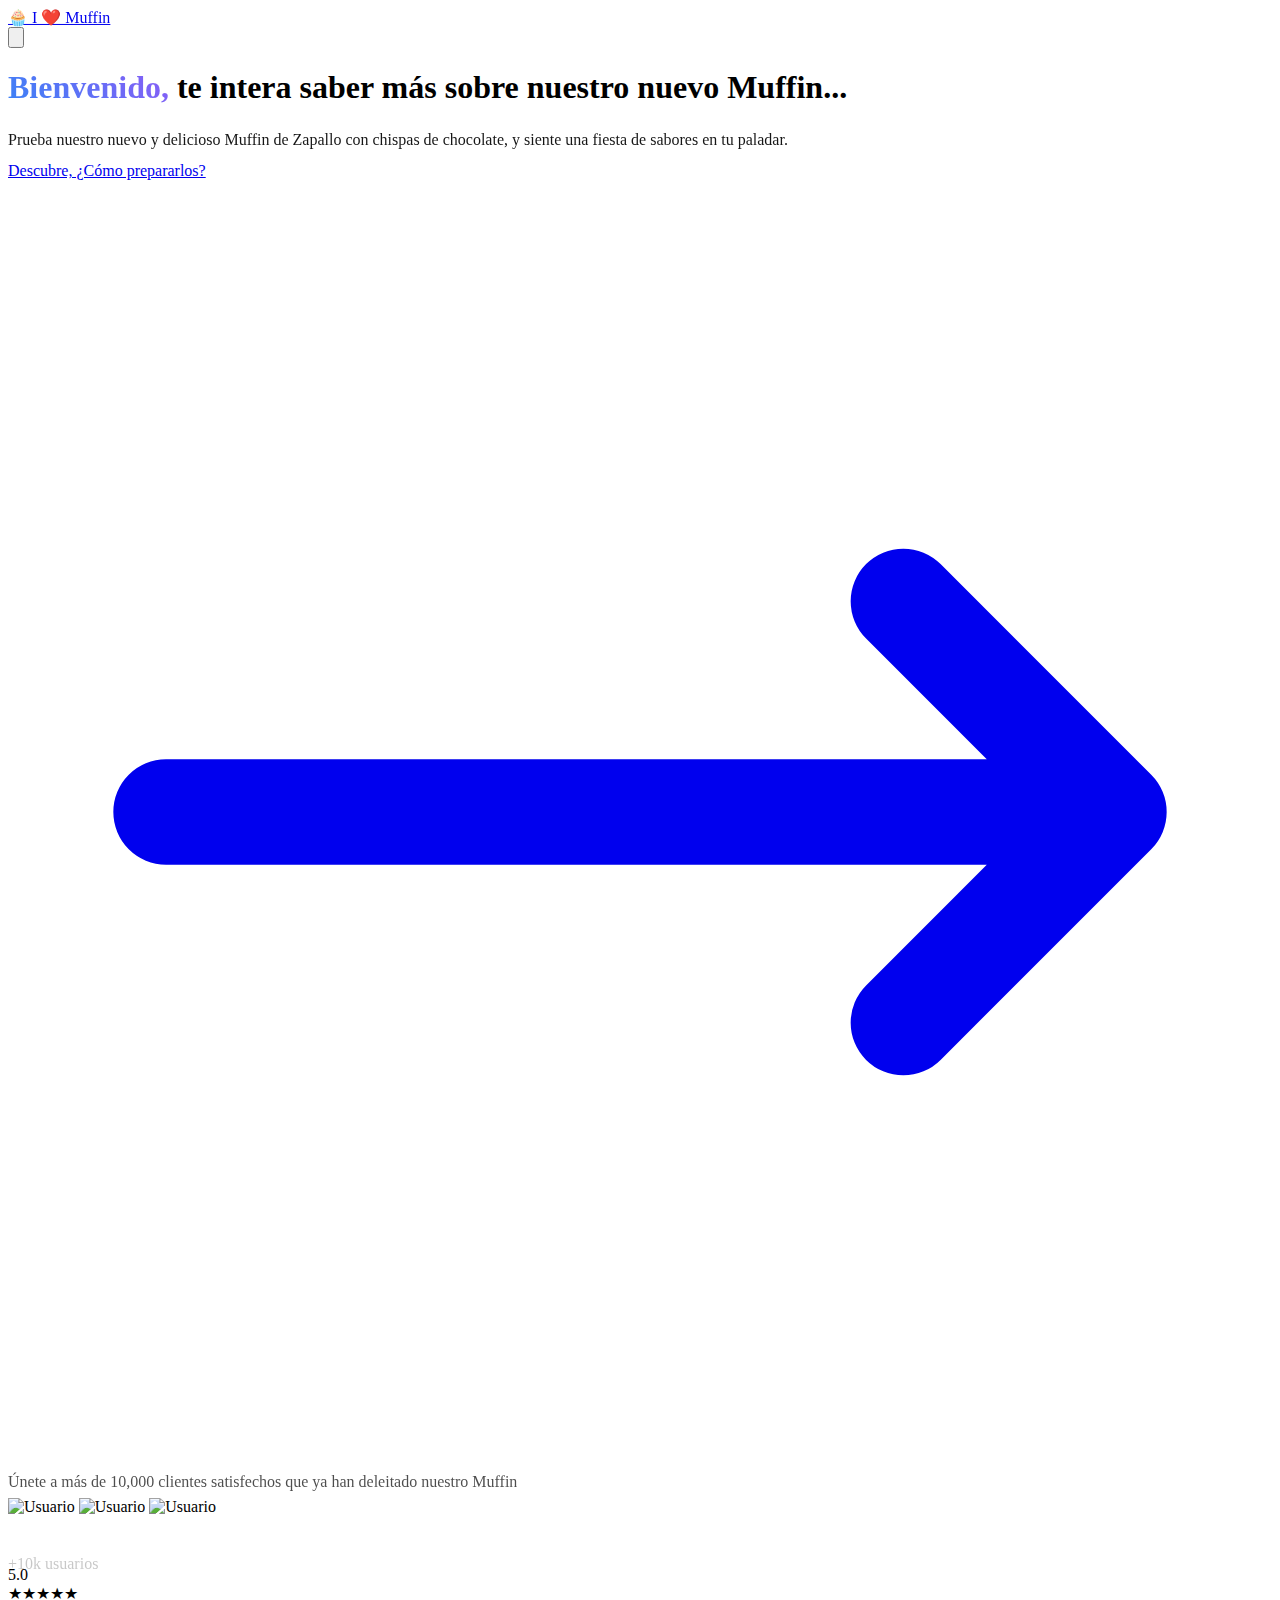
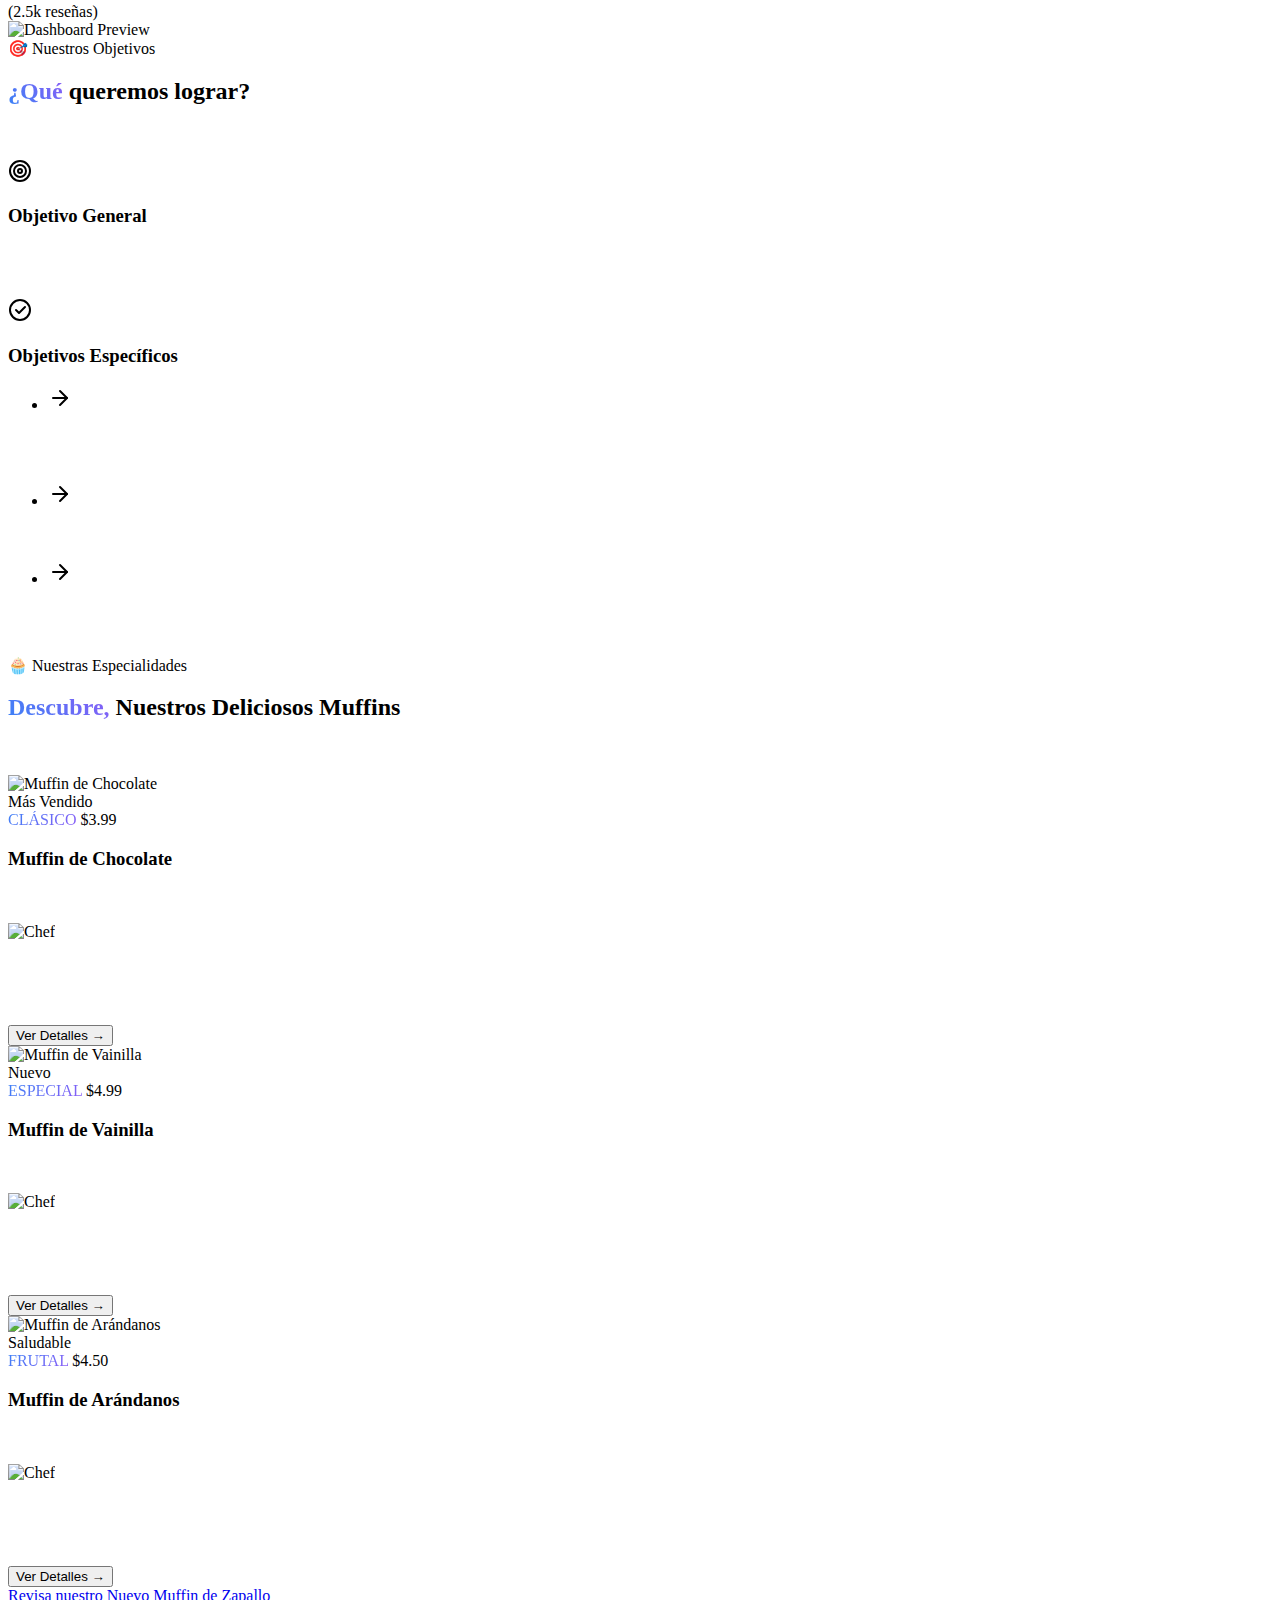
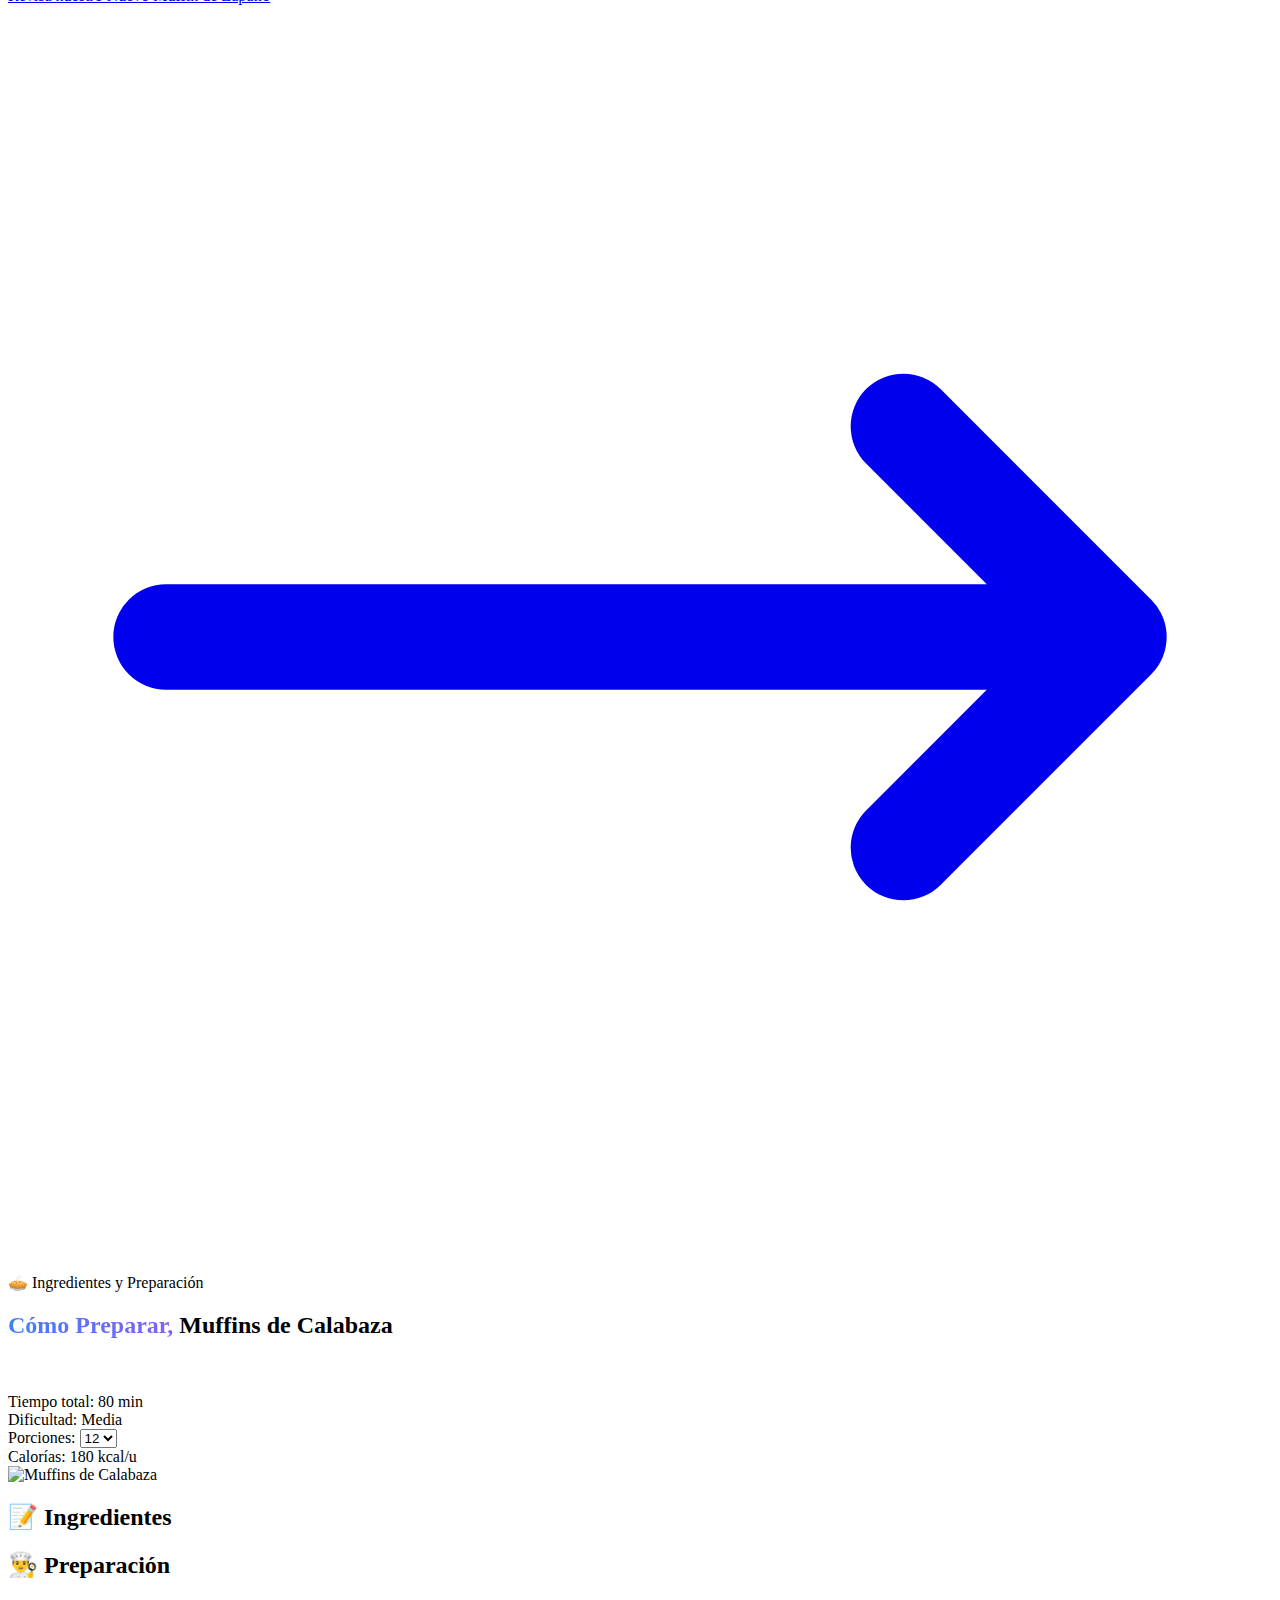
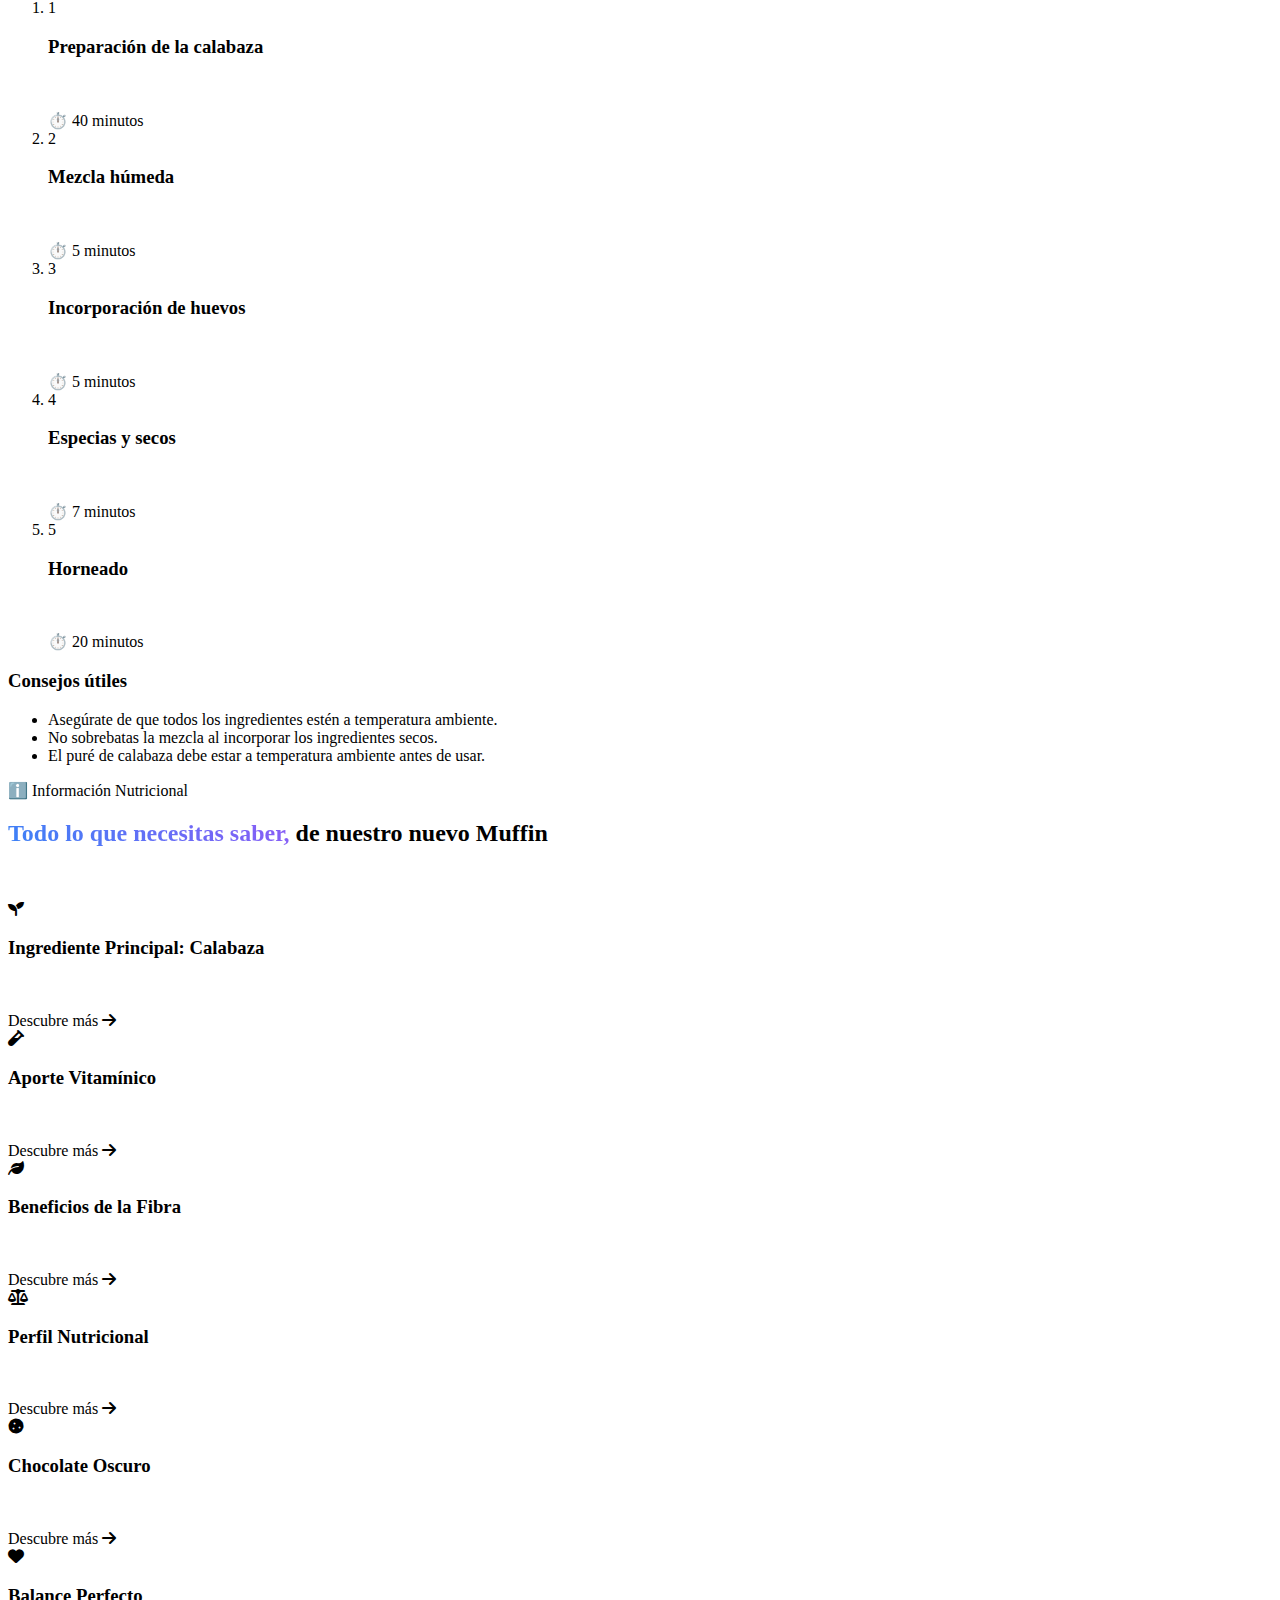
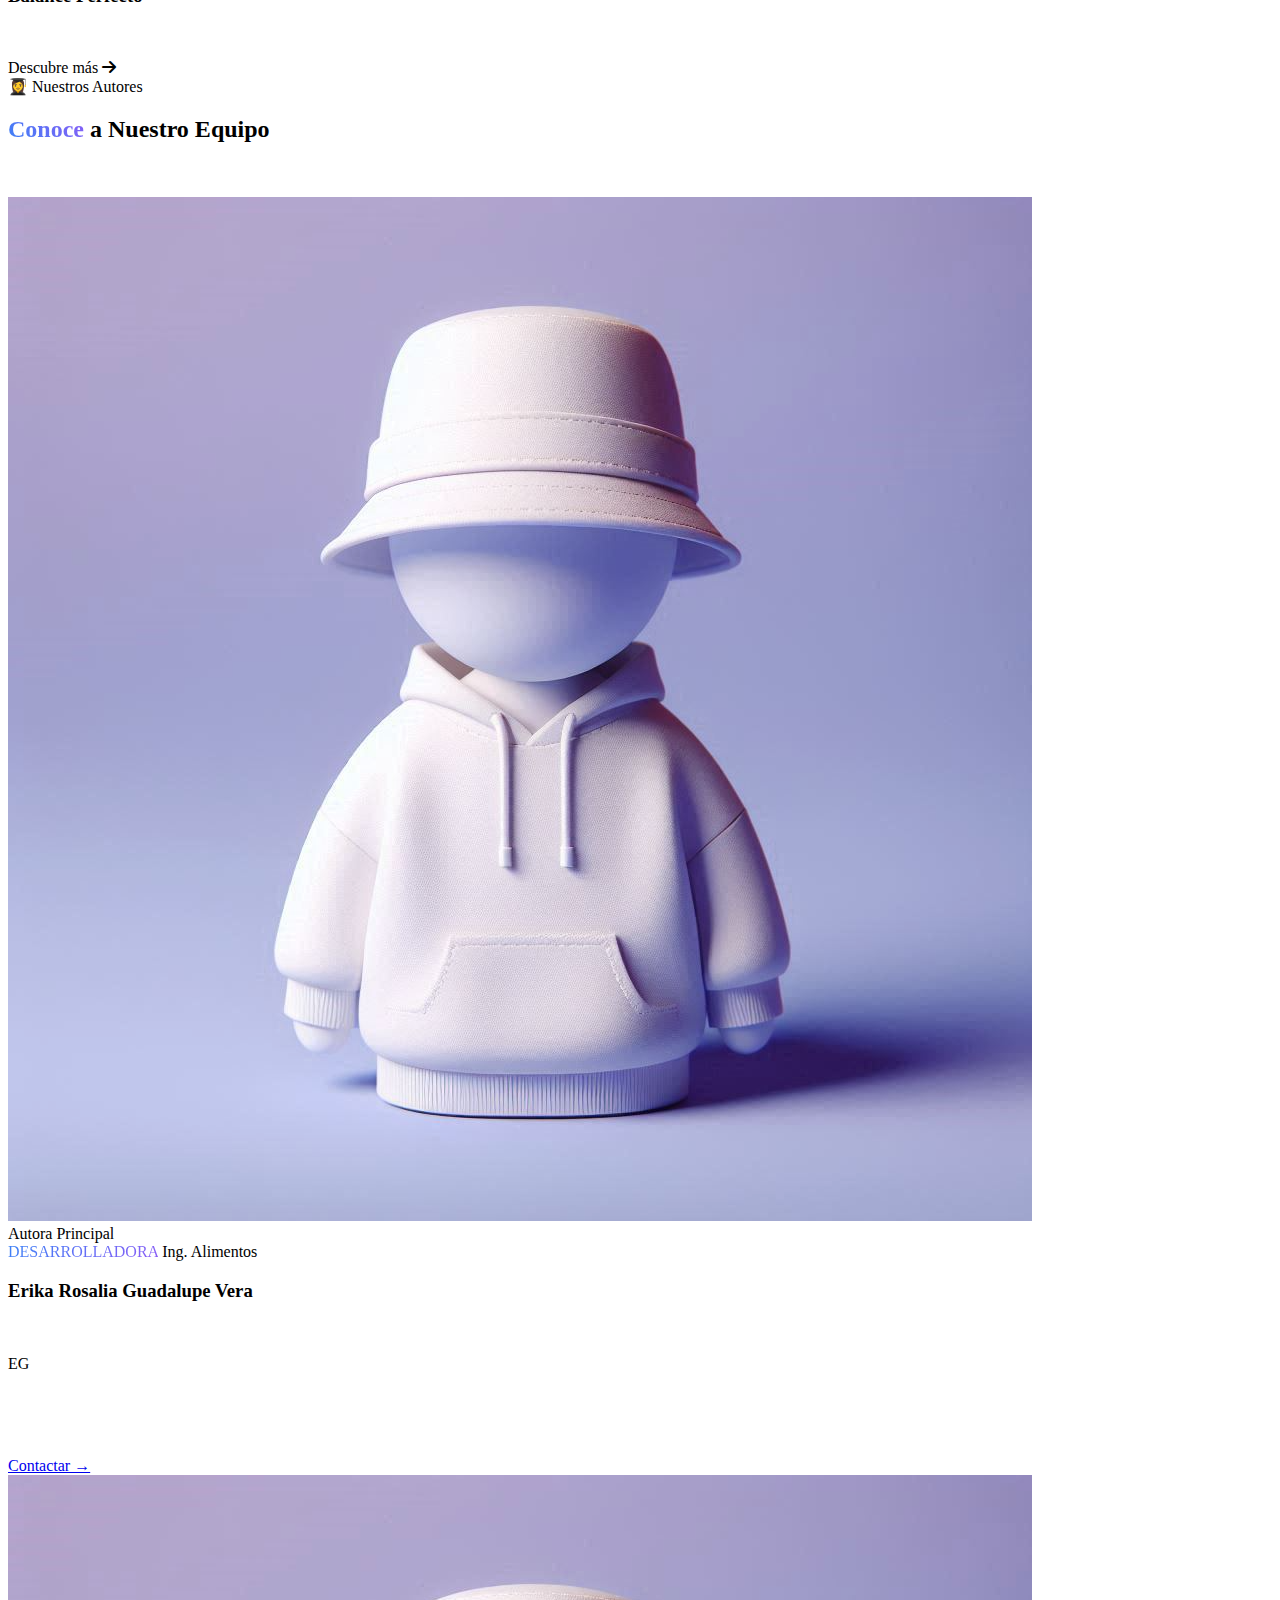
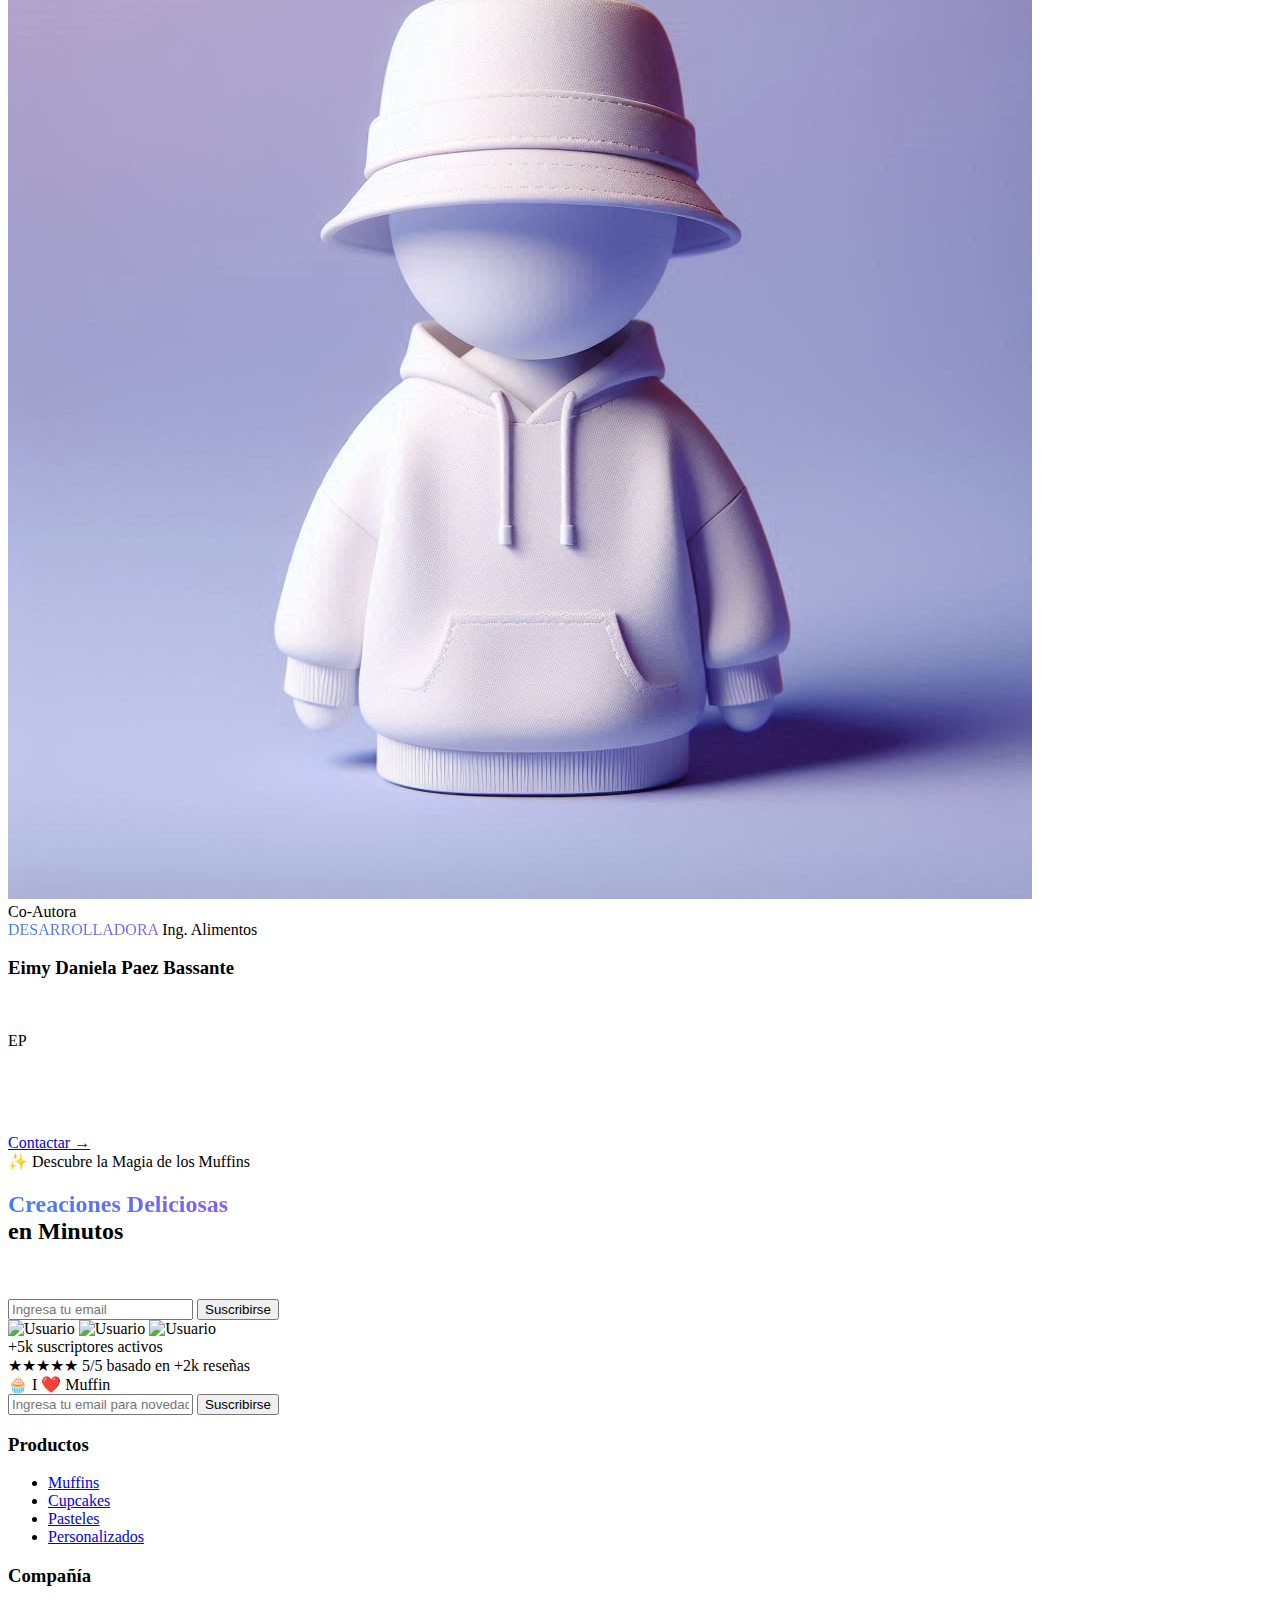
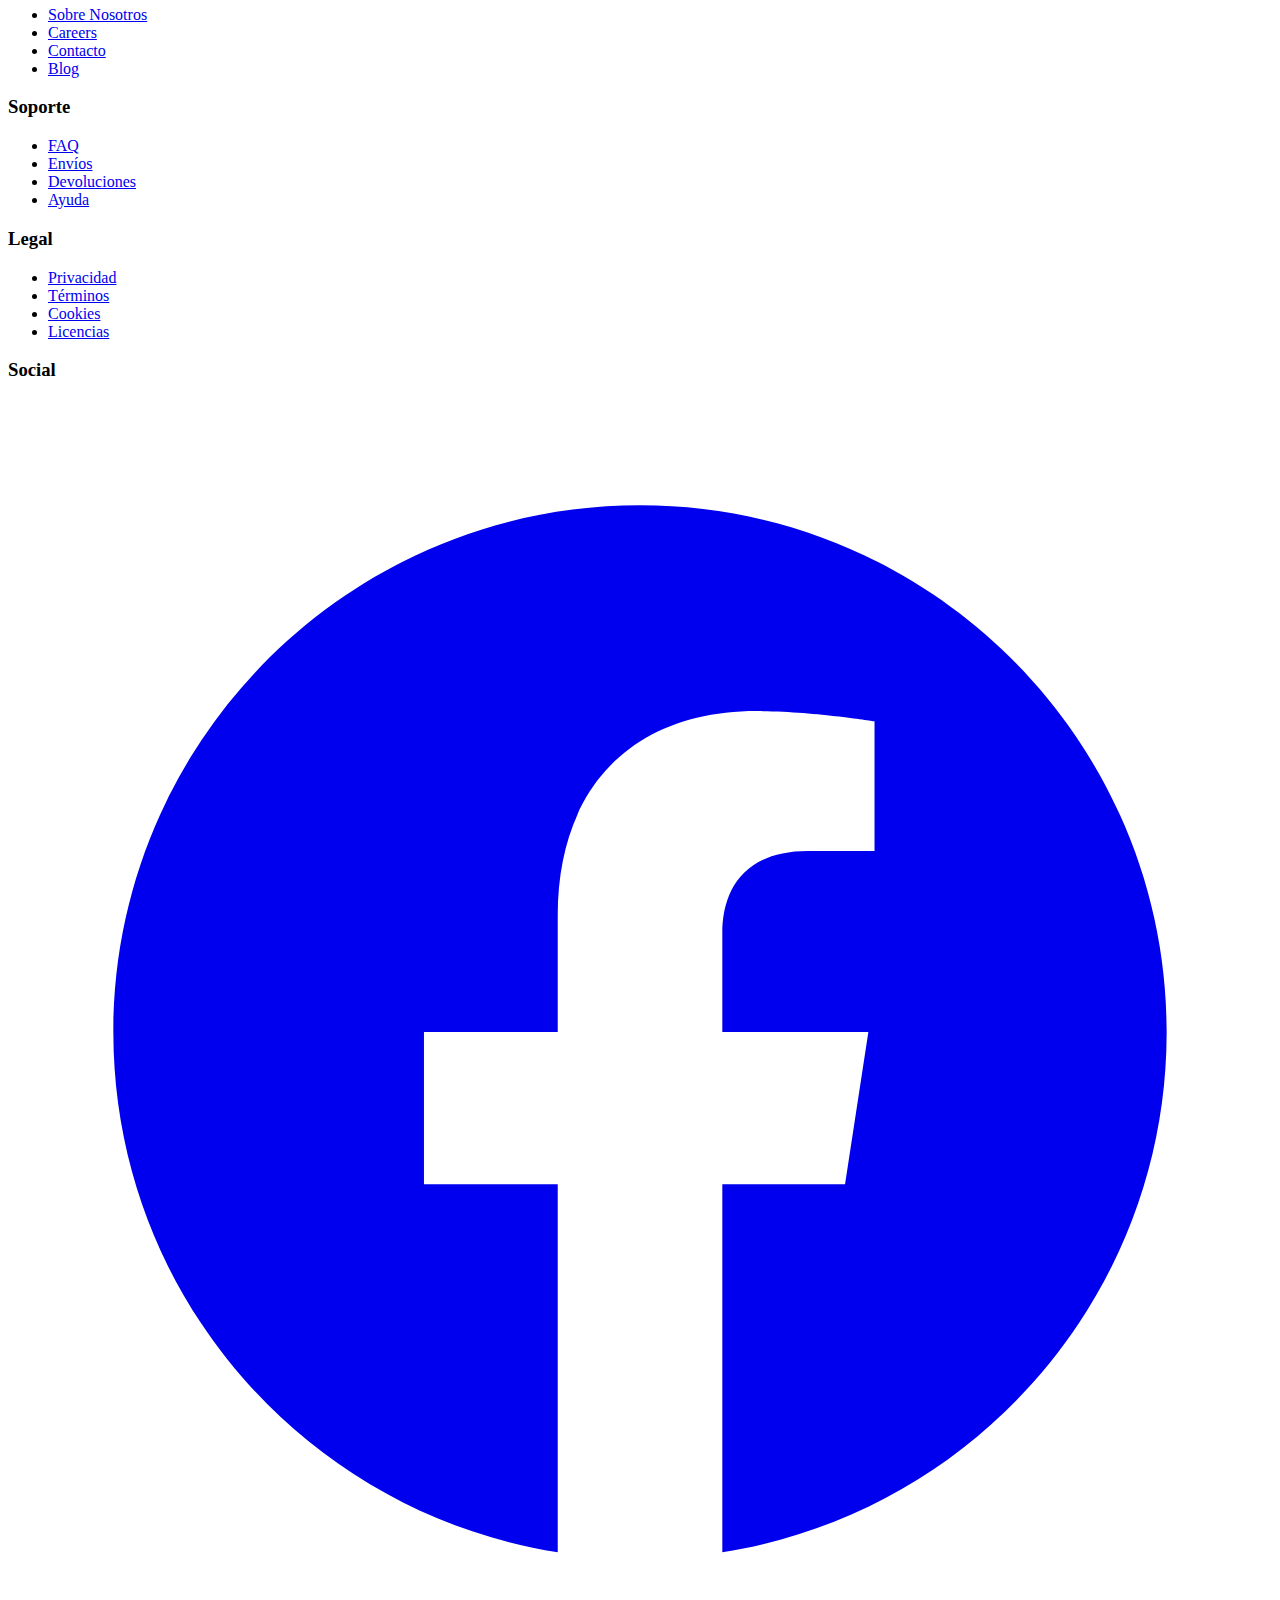
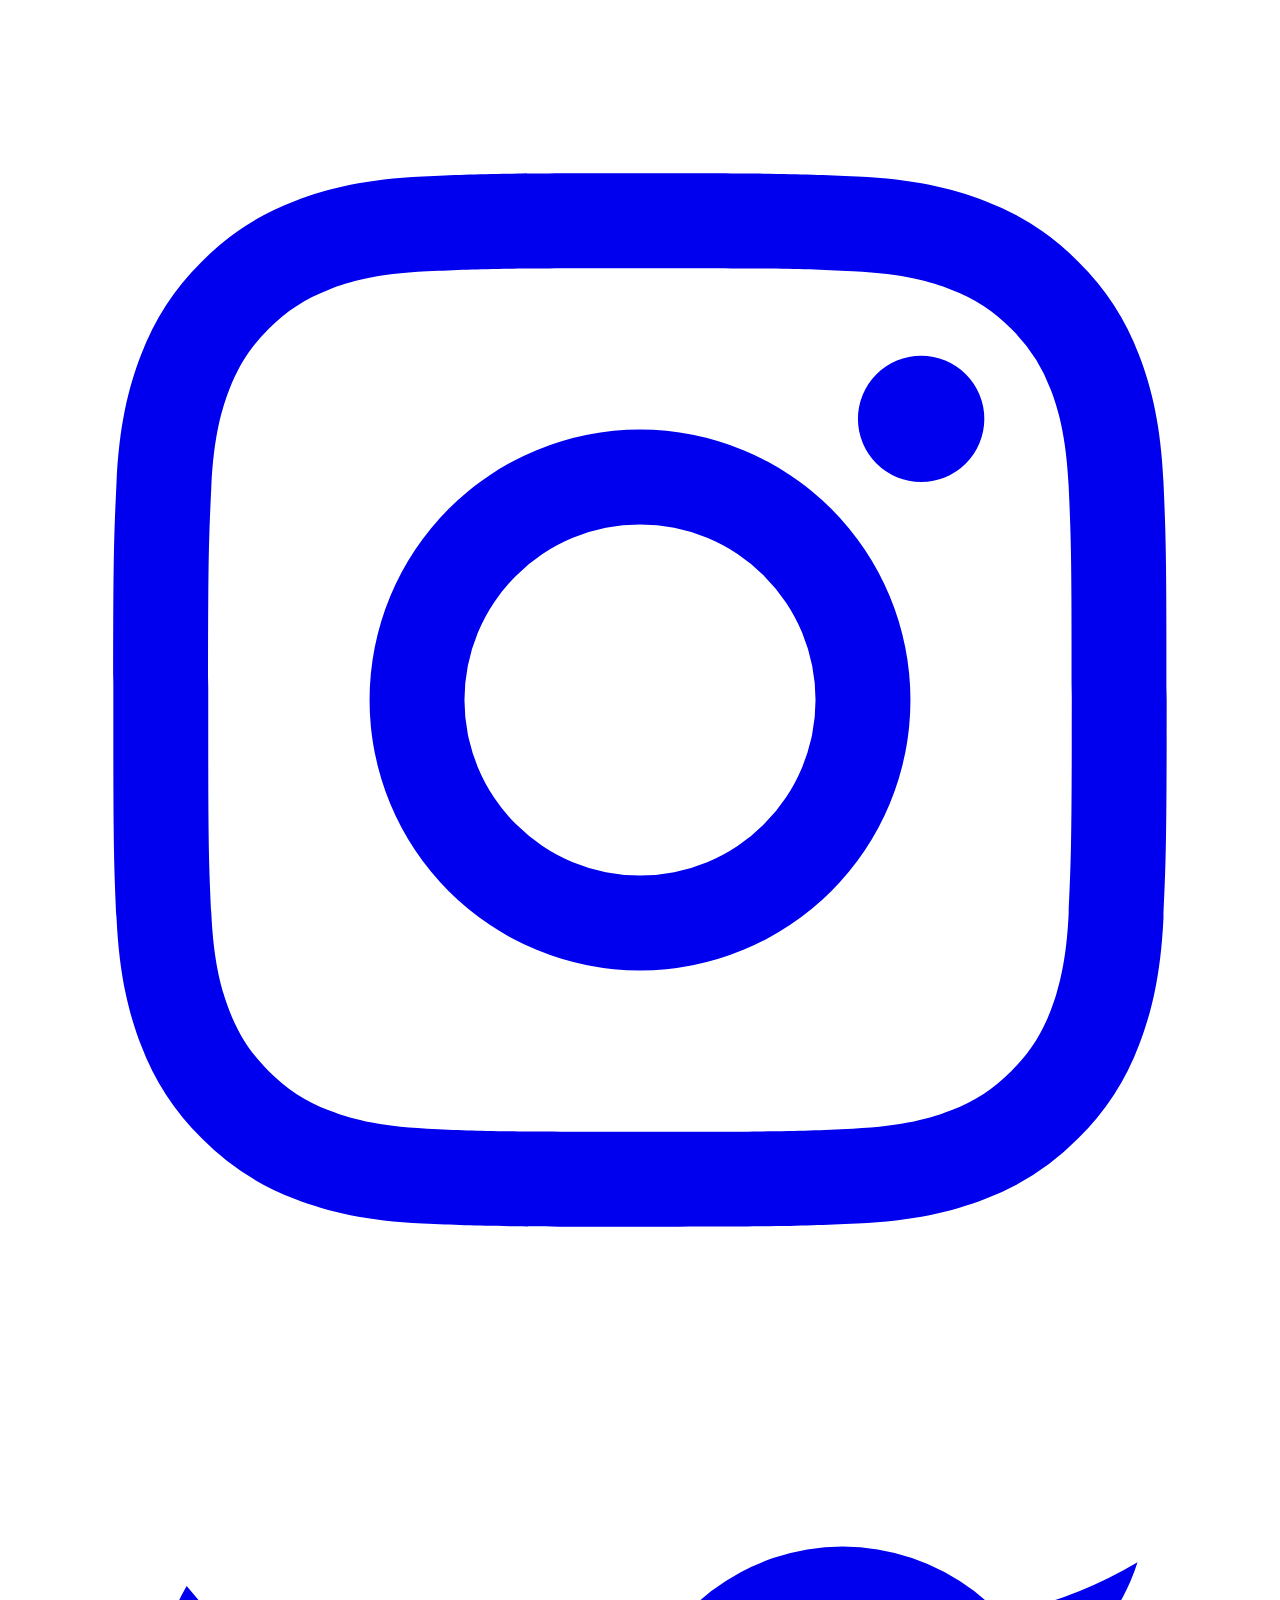
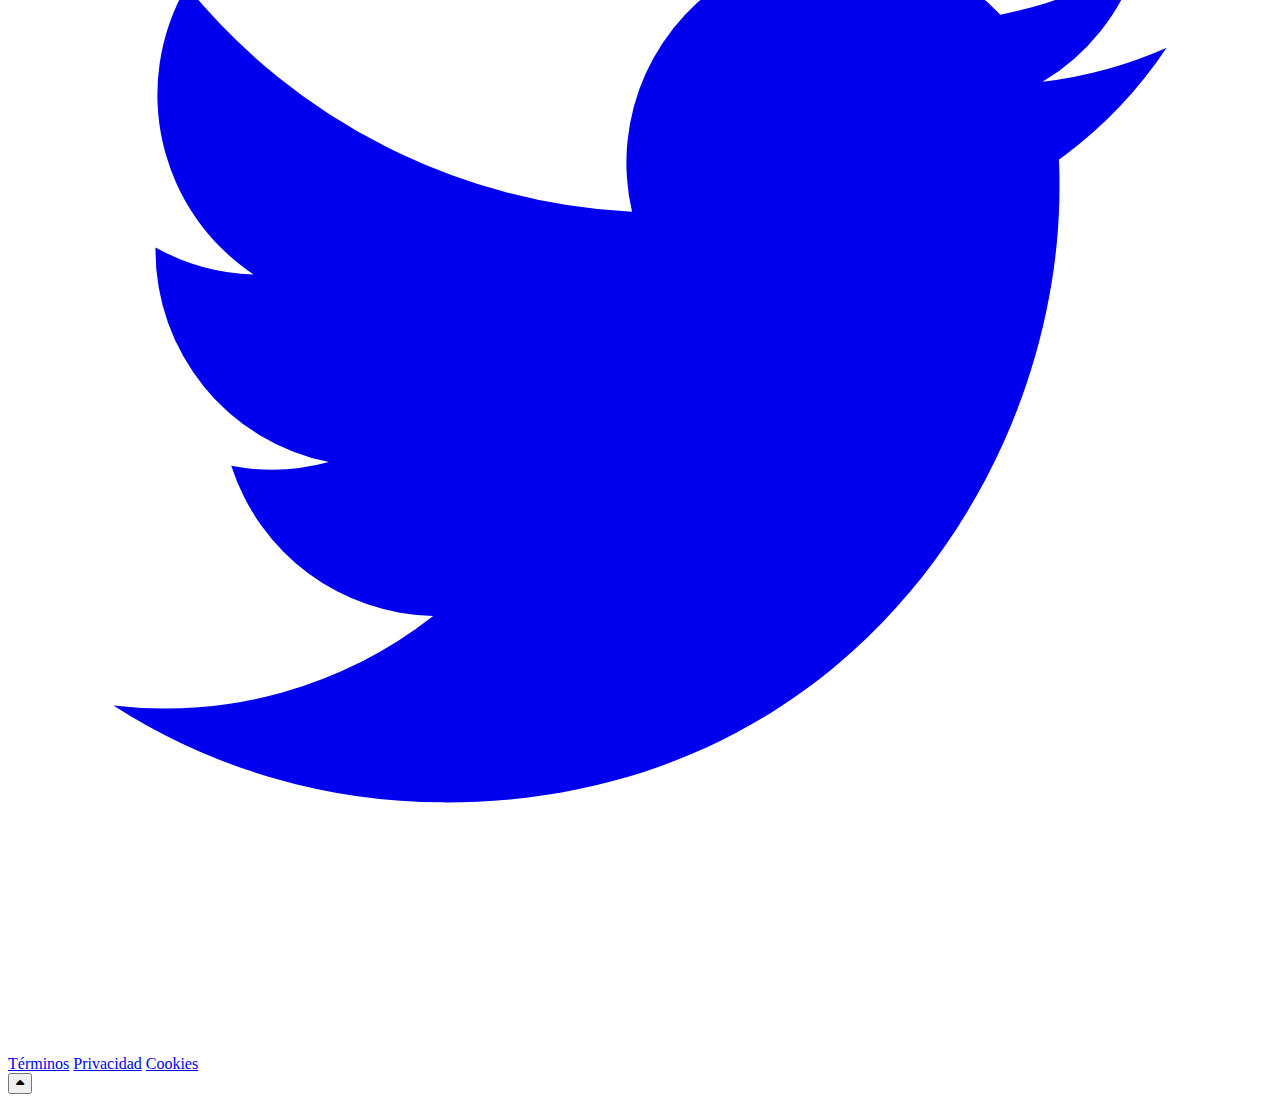
==== commit 721a5d04: "Página Web Muffin Zapallo" ====
--- a/index.html
+++ b/index.html
@@ -291,7 +291,7 @@
 
 <body>
     <!-- Animación de carga -->
-    <div class="loader-wrapper">
+    <!-- <div class="loader-wrapper">
         <div class="loader">
           <div class="circle"></div>
           <div class="circle"></div>
@@ -303,7 +303,7 @@
           <div class="circle"></div>
           <div class="cupcake">🧁</div>
         </div>
-    </div>
+    </div> -->
 
     <!-- Navigation -->
     <section>
